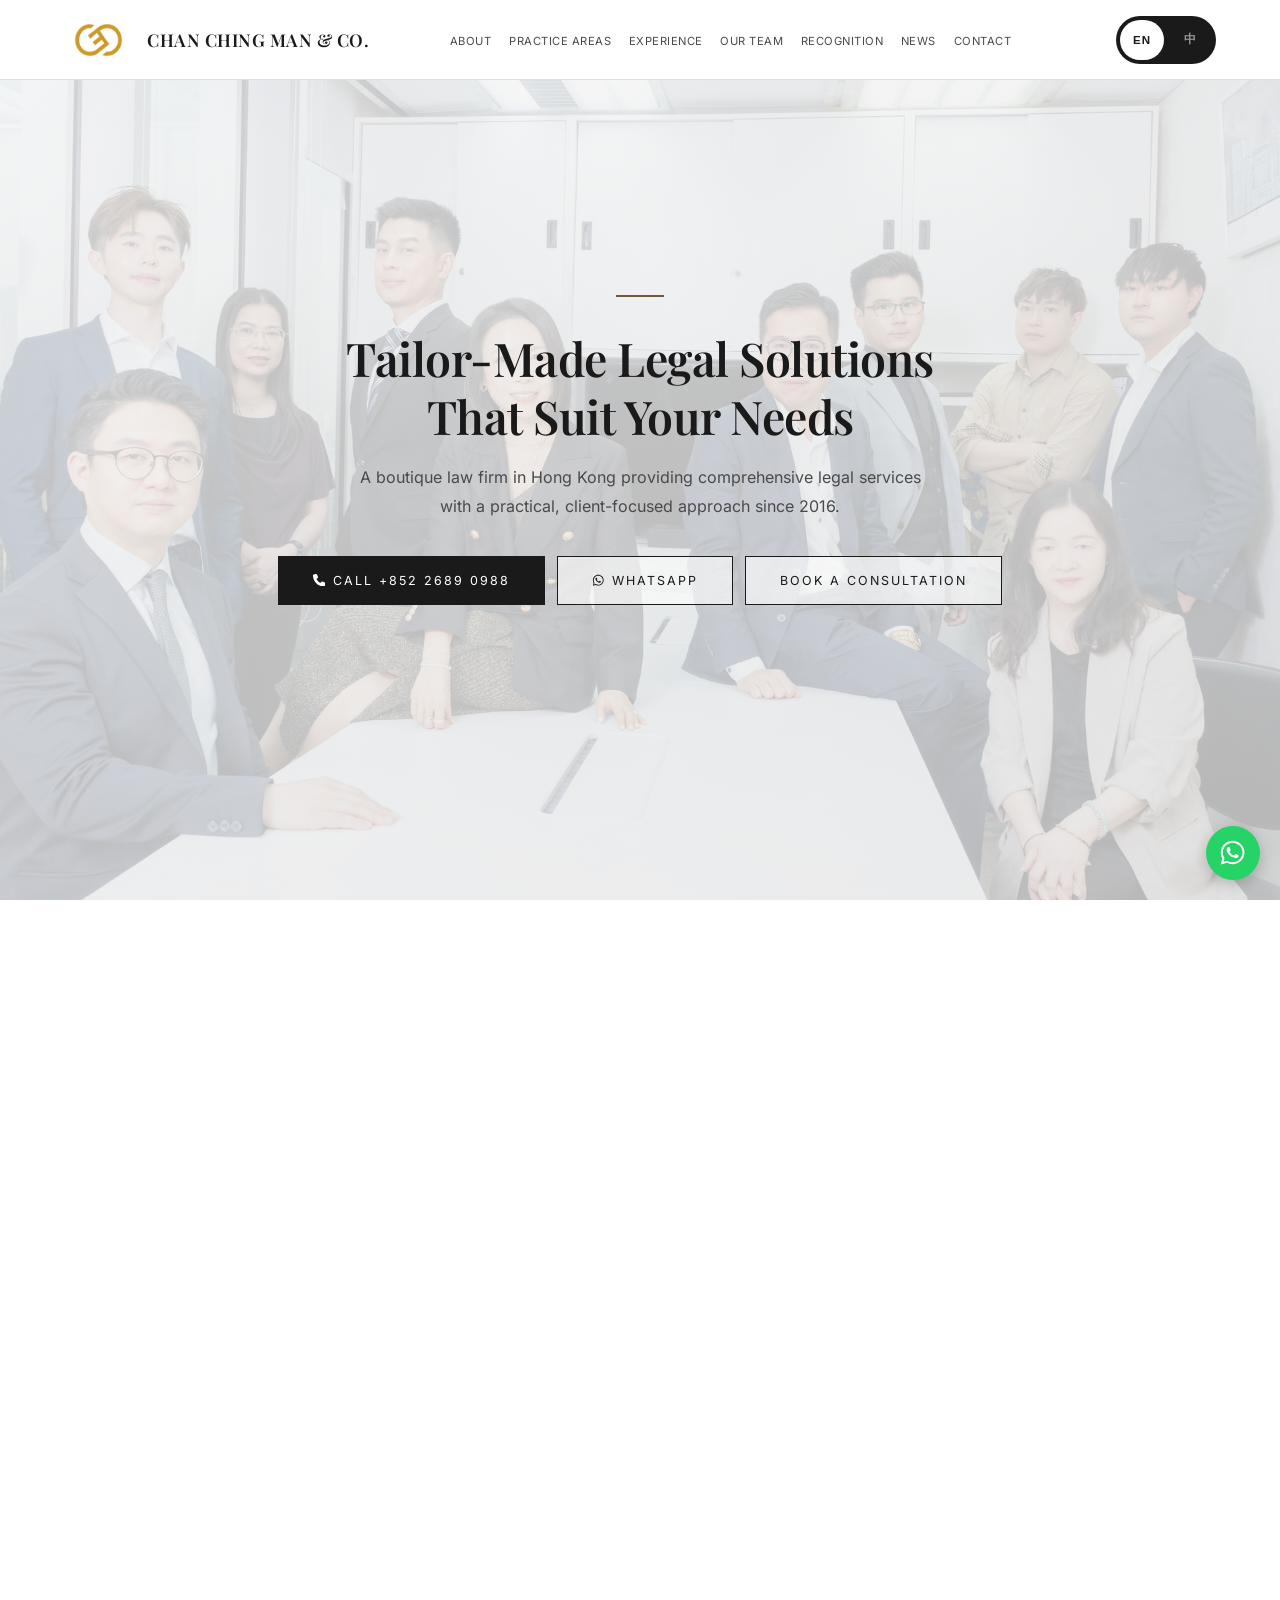
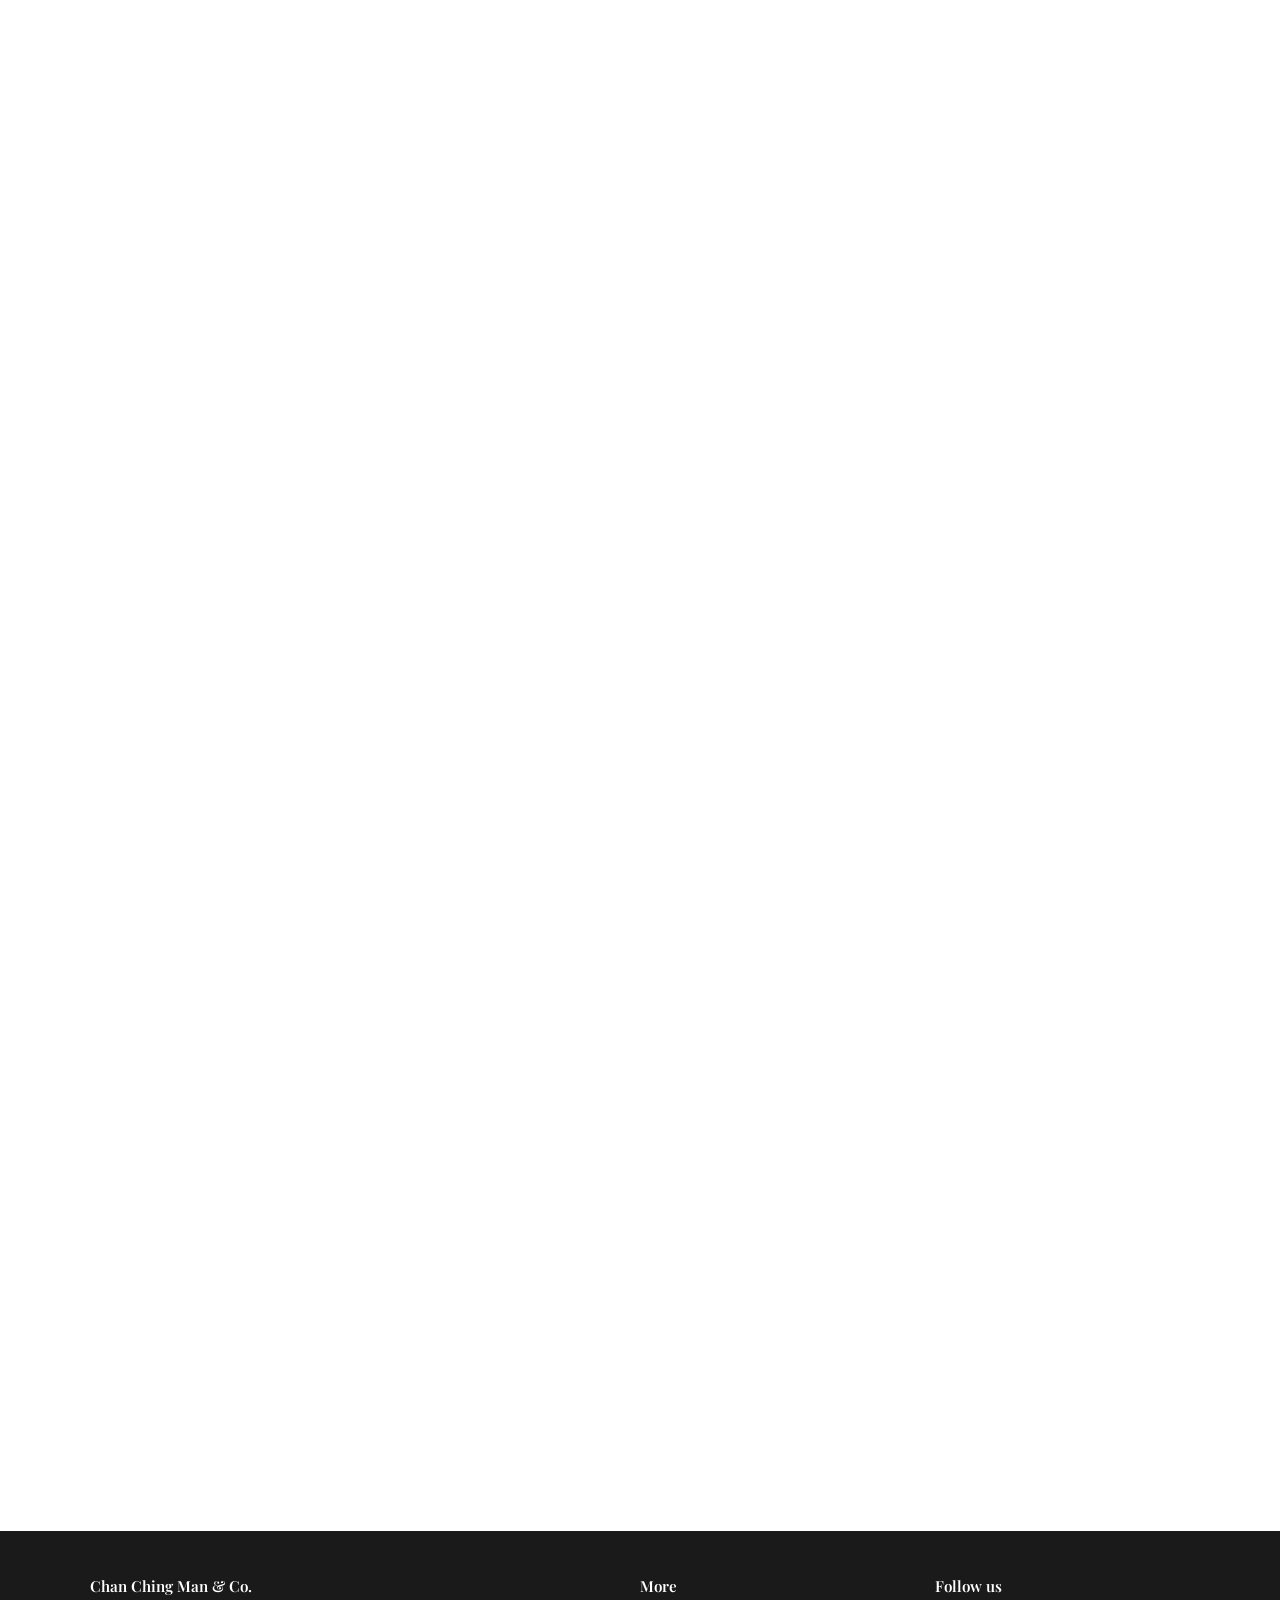
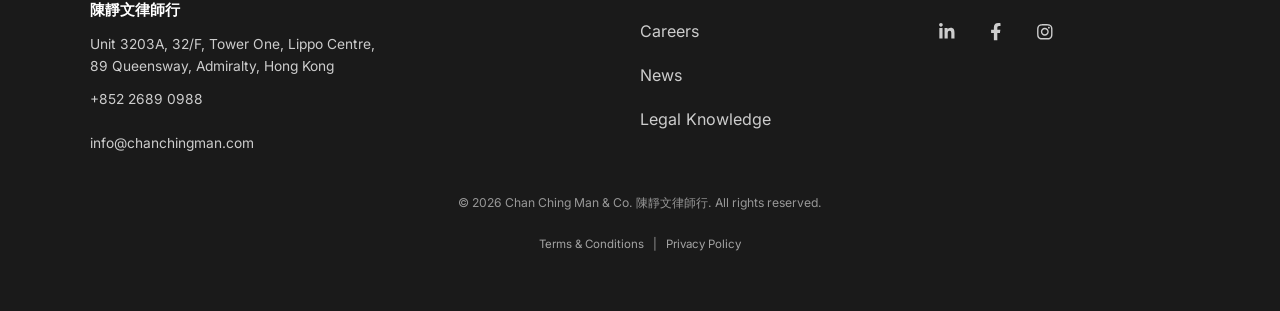
==== index.html @ 654bf0b8 "Rename team display names to first names only; rename Family & Matrimonial to Family & Children Team" ====
<!DOCTYPE html>
<html lang="en">
<head>
    <meta charset="UTF-8">
    <meta name="viewport" content="width=device-width, initial-scale=1.0">

    <!-- Security: Content-Security-Policy. NOTE: header-only protections
         (X-Frame-Options / CSP frame-ancestors, X-Content-Type-Options,
         Permissions-Policy) cannot be set via <meta> on GitHub Pages —
         put the site behind a reverse proxy / CDN to add those HTTP headers. -->
    <meta http-equiv="Content-Security-Policy" content="default-src 'self'; base-uri 'self'; object-src 'none'; script-src 'self'; style-src 'self'; font-src 'self'; img-src 'self' data:; frame-src https://www.google.com; connect-src 'self'; worker-src 'self'; manifest-src 'self'; form-action 'self'; upgrade-insecure-requests">
    <meta name="referrer" content="strict-origin-when-cross-origin">
    <title>Chan Ching Man &amp; Co. 陳靜文律師行 | Hong Kong Solicitors</title>
    <meta name="description" content="Chan Ching Man &amp; Co. is a Hong Kong law firm acting for companies, banks and private clients in arbitration, commercial litigation, fraud and asset recovery and cross-border enforcement, and advising on corporate, compliance and private client matters since 2016. 陳靜文律師行為香港律師行，提供仲裁、爭議解決、公司顧問及私人客戶服務。">
    <meta name="keywords" content="Hong Kong solicitors, law firm, arbitration, Arbitration Ordinance, HKIAC, fraud, asset recovery, cross-border enforcement, civil litigation, criminal litigation, intellectual property, conveyancing, wills, probate, 香港律師, 律師行, 仲裁, 商標代理">
    <meta name="author" content="Chan Ching Man & Co.">
    <meta name="robots" content="index, follow">
    <link rel="canonical" href="https://www.chanchingman.com/">

    <!-- PWA -->
    <link rel="manifest" href="manifest.json">
    <meta name="theme-color" content="#1a2332">
    <meta name="apple-mobile-web-app-capable" content="yes">
    <meta name="apple-mobile-web-app-status-bar-style" content="black-translucent">
    <meta name="apple-mobile-web-app-title" content="CCM Solicitors">
    <link rel="icon" href="favicon.ico" sizes="any">
    <link rel="icon" type="image/png" sizes="32x32" href="icons/favicon-32.png">
    <link rel="apple-touch-icon" href="icons/apple-touch-icon.png">

    <!-- Open Graph / social sharing -->
    <meta property="og:type" content="website">
    <meta property="og:site_name" content="Chan Ching Man & Co.">
    <meta property="og:title" content="Chan Ching Man & Co. 陳靜文律師行 | Hong Kong Solicitors">
    <meta property="og:description" content="Hong Kong dispute resolution, arbitration, corporate advisory and private client work since 2016.">
    <meta property="og:url" content="https://www.chanchingman.com/">
    <meta property="og:locale" content="en_HK">
    <meta property="og:locale:alternate" content="zh_HK">
    <meta property="og:image" content="https://www.chanchingman.com/images/site/og-image.jpg">
    <meta property="og:image:width" content="1200">
    <meta property="og:image:height" content="630">
    <meta name="twitter:card" content="summary_large_image">
    <meta name="twitter:title" content="Chan Ching Man & Co. 陳靜文律師行">
    <meta name="twitter:description" content="Hong Kong dispute resolution, arbitration, corporate advisory and private client work since 2016.">

    <!-- Performance: establish early connections to font/CDN origins -->
    <link rel="preload" as="image" href="images/site/hero-1200.jpg?v=3" imagesrcset="images/site/hero-800.jpg?v=3 800w, images/site/hero-1200.jpg?v=3 1200w, images/site/hero-1920.jpg?v=3 1920w" imagesizes="100vw" fetchpriority="high">

    <link rel="stylesheet" href="fonts.css">

    <!-- Structured data for search engines -->
    <script type="application/ld+json">
    {
      "@context": "https://schema.org",
      "@type": "LegalService",
      "name": "Chan Ching Man & Co.",
      "alternateName": "陳靜文律師行",
      "description": "A boutique Hong Kong law firm providing comprehensive, client-focused legal services since 2016.",
      "url": "https://www.chanchingman.com/",
      "telephone": "+852-2689-0988",
      "foundingDate": "2016",
      "address": {
        "@type": "PostalAddress",
        "streetAddress": "Unit 3203A, 32/F, Tower One, Lippo Centre, 89 Queensway",
        "addressLocality": "Admiralty",
        "addressRegion": "Hong Kong",
        "addressCountry": "HK"
      },
      "areaServed": "Hong Kong",
      "knowsLanguage": ["en", "zh-Hant"],
      "sameAs": [
        "https://www.linkedin.com/company/74681253/",
        "https://www.facebook.com/ccmsolicitor",
        "https://www.instagram.com/ccmsolicitors/"
      ]
    }
    </script>
    <link rel="stylesheet" href="styles.css">
</head>
<body>
<a href="#about" class="skip-link"><span class="en-inline">Skip to main content</span><span class="cn-inline">跳到主要內容</span></a>
<!-- Icons: Font Awesome Free 6.4.0 (CC BY 4.0, https://fontawesome.com/license/free), inlined as an SVG sprite -->
<svg xmlns="http://www.w3.org/2000/svg" class="svg-sprite" aria-hidden="true" focusable="false">
<symbol id="i-bars" viewBox="0 0 448 512"><path d="M0 96C0 78.3 14.3 64 32 64H416c17.7 0 32 14.3 32 32s-14.3 32-32 32H32C14.3 128 0 113.7 0 96zM0 256c0-17.7 14.3-32 32-32H416c17.7 0 32 14.3 32 32s-14.3 32-32 32H32c-17.7 0-32-14.3-32-32zM448 416c0 17.7-14.3 32-32 32H32c-17.7 0-32-14.3-32-32s14.3-32 32-32H416c17.7 0 32 14.3 32 32z"/></symbol>
<symbol id="i-globe" viewBox="0 0 512 512"><path d="M352 256c0 22.2-1.2 43.6-3.3 64H163.3c-2.2-20.4-3.3-41.8-3.3-64s1.2-43.6 3.3-64H348.7c2.2 20.4 3.3 41.8 3.3 64zm28.8-64H503.9c5.3 20.5 8.1 41.9 8.1 64s-2.8 43.5-8.1 64H380.8c2.1-20.6 3.2-42 3.2-64s-1.1-43.4-3.2-64zm112.6-32H376.7c-10-63.9-29.8-117.4-55.3-151.6c78.3 20.7 142 77.5 171.9 151.6zm-149.1 0H167.7c6.1-36.4 15.5-68.6 27-94.7c10.5-23.6 22.2-40.7 33.5-51.5C239.4 3.2 248.7 0 256 0s16.6 3.2 27.8 13.8c11.3 10.8 23 27.9 33.5 51.5c11.6 26 20.9 58.2 27 94.7zm-209 0H18.6C48.6 85.9 112.2 29.1 190.6 8.4C165.1 42.6 145.3 96.1 135.3 160zM8.1 192H131.2c-2.1 20.6-3.2 42-3.2 64s1.1 43.4 3.2 64H8.1C2.8 299.5 0 278.1 0 256s2.8-43.5 8.1-64zM194.7 446.6c-11.6-26-20.9-58.2-27-94.6H344.3c-6.1 36.4-15.5 68.6-27 94.6c-10.5 23.6-22.2 40.7-33.5 51.5C272.6 508.8 263.3 512 256 512s-16.6-3.2-27.8-13.8c-11.3-10.8-23-27.9-33.5-51.5zM135.3 352c10 63.9 29.8 117.4 55.3 151.6C112.2 482.9 48.6 426.1 18.6 352H135.3zm358.1 0c-30 74.1-93.6 130.9-171.9 151.6c25.5-34.2 45.2-87.7 55.3-151.6H493.4z"/></symbol>
<symbol id="i-map-marker-alt" viewBox="0 0 384 512"><path d="M215.7 499.2C267 435 384 279.4 384 192C384 86 298 0 192 0S0 86 0 192c0 87.4 117 243 168.3 307.2c12.3 15.3 35.1 15.3 47.4 0zM192 128a64 64 0 1 1 0 128 64 64 0 1 1 0-128z"/></symbol>
<symbol id="i-phone" viewBox="0 0 512 512"><path d="M164.9 24.6c-7.7-18.6-28-28.5-47.4-23.2l-88 24C12.1 30.2 0 46 0 64C0 311.4 200.6 512 448 512c18 0 33.8-12.1 38.6-29.5l24-88c5.3-19.4-4.6-39.7-23.2-47.4l-96-40c-16.3-6.8-35.2-2.1-46.3 11.6L304.7 368C234.3 334.7 177.3 277.7 144 207.3L193.3 167c13.7-11.2 18.4-30 11.6-46.3l-40-96z"/></symbol>
<symbol id="i-envelope" viewBox="0 0 512 512"><path d="M48 64C21.5 64 0 85.5 0 112c0 15.1 7.1 29.3 19.2 38.4L236.8 313.6c11.4 8.5 27 8.5 38.4 0L492.8 150.4c12.1-9.1 19.2-23.3 19.2-38.4c0-26.5-21.5-48-48-48H48zM0 176V384c0 35.3 28.7 64 64 64H448c35.3 0 64-28.7 64-64V176L294.4 339.2c-22.8 17.1-54 17.1-76.8 0L0 176z"/></symbol>
<symbol id="i-weixin" viewBox="0 0 576 512"><path d="M385.2 167.6c6.4 0 12.6.3 18.8 1.1C387.4 90.3 303.3 32 207.7 32 100.5 32 13 104.8 13 197.4c0 53.4 29.3 97.5 77.9 131.6l-19.3 58.6 68-34.1c24.4 4.8 43.8 9.7 68.2 9.7 6.2 0 12.1-.3 18.3-.8-4-12.9-6.2-26.6-6.2-40.8-.1-84.9 72.9-154 165.3-154zm-104.5-52.9c14.5 0 24.2 9.7 24.2 24.4 0 14.5-9.7 24.2-24.2 24.2-14.8 0-29.3-9.7-29.3-24.2.1-14.7 14.6-24.4 29.3-24.4zm-136.4 48.6c-14.5 0-29.3-9.7-29.3-24.2 0-14.8 14.8-24.4 29.3-24.4 14.8 0 24.4 9.7 24.4 24.4 0 14.6-9.6 24.2-24.4 24.2zM563 319.4c0-77.9-77.9-141.3-165.4-141.3-92.7 0-165.4 63.4-165.4 141.3S305 460.7 397.6 460.7c19.3 0 38.9-5.1 58.6-9.9l53.4 29.3-14.8-48.6C534 402.1 563 363.2 563 319.4zm-219.1-24.5c-9.7 0-19.3-9.7-19.3-19.6 0-9.7 9.7-19.3 19.3-19.3 14.8 0 24.4 9.7 24.4 19.3 0 10-9.7 19.6-24.4 19.6zm107.1 0c-9.7 0-19.3-9.7-19.3-19.6 0-9.7 9.7-19.3 19.3-19.3 14.5 0 24.4 9.7 24.4 19.3.1 10-9.9 19.6-24.4 19.6z"/></symbol>
<symbol id="i-chevron-down" viewBox="0 0 512 512"><path d="M233.4 406.6c12.5 12.5 32.8 12.5 45.3 0l192-192c12.5-12.5 12.5-32.8 0-45.3s-32.8-12.5-45.3 0L256 338.7 86.6 169.4c-12.5-12.5-32.8-12.5-45.3 0s-12.5 32.8 0 45.3l192 192z"/></symbol>
<symbol id="i-star" viewBox="0 0 576 512"><path d="M316.9 18C311.6 7 300.4 0 288.1 0s-23.4 7-28.8 18L195 150.3 51.4 171.5c-12 1.8-22 10.2-25.7 21.7s-.7 24.2 7.9 32.7L137.8 329 113.2 474.7c-2 12 3 24.2 12.9 31.3s23 8 33.8 2.3l128.3-68.5 128.3 68.5c10.8 5.7 23.9 4.9 33.8-2.3s14.9-19.3 12.9-31.3L438.5 329 542.7 225.9c8.6-8.5 11.7-21.2 7.9-32.7s-13.7-19.9-25.7-21.7L381.2 150.3 316.9 18z"/></symbol>
<symbol id="i-video" viewBox="0 0 576 512"><path d="M0 128C0 92.7 28.7 64 64 64H320c35.3 0 64 28.7 64 64V384c0 35.3-28.7 64-64 64H64c-35.3 0-64-28.7-64-64V128zM559.1 99.8c10.4 5.6 16.9 16.4 16.9 28.2V384c0 11.8-6.5 22.6-16.9 28.2s-23 5-32.9-1.6l-96-64L416 337.1V320 192 174.9l14.2-9.5 96-64c9.8-6.5 22.4-7.2 32.9-1.6z"/></symbol>
<symbol id="i-newspaper" viewBox="0 0 512 512"><path d="M96 96c0-35.3 28.7-64 64-64H448c35.3 0 64 28.7 64 64V416c0 35.3-28.7 64-64 64H80c-44.2 0-80-35.8-80-80V128c0-17.7 14.3-32 32-32s32 14.3 32 32V400c0 8.8 7.2 16 16 16s16-7.2 16-16V96zm64 24v80c0 13.3 10.7 24 24 24H296c13.3 0 24-10.7 24-24V120c0-13.3-10.7-24-24-24H184c-13.3 0-24 10.7-24 24zm208-8c0 8.8 7.2 16 16 16h48c8.8 0 16-7.2 16-16s-7.2-16-16-16H384c-8.8 0-16 7.2-16 16zm0 96c0 8.8 7.2 16 16 16h48c8.8 0 16-7.2 16-16s-7.2-16-16-16H384c-8.8 0-16 7.2-16 16zM160 304c0 8.8 7.2 16 16 16H432c8.8 0 16-7.2 16-16s-7.2-16-16-16H176c-8.8 0-16 7.2-16 16zm0 96c0 8.8 7.2 16 16 16H432c8.8 0 16-7.2 16-16s-7.2-16-16-16H176c-8.8 0-16 7.2-16 16z"/></symbol>
<symbol id="i-whatsapp" viewBox="0 0 448 512"><path d="M380.9 97.1C339 55.1 283.2 32 223.9 32c-122.4 0-222 99.6-222 222 0 39.1 10.2 77.3 29.6 111L0 480l117.7-30.9c32.4 17.7 68.9 27 106.1 27h.1c122.3 0 224.1-99.6 224.1-222 0-59.3-25.2-115-67.1-157zm-157 341.6c-33.2 0-65.7-8.9-94-25.7l-6.7-4-69.8 18.3L72 359.2l-4.4-7c-18.5-29.4-28.2-63.3-28.2-98.2 0-101.7 82.8-184.5 184.6-184.5 49.3 0 95.6 19.2 130.4 54.1 34.8 34.9 56.2 81.2 56.1 130.5 0 101.8-84.9 184.6-186.6 184.6zm101.2-138.2c-5.5-2.8-32.8-16.2-37.9-18-5.1-1.9-8.8-2.8-12.5 2.8-3.7 5.6-14.3 18-17.6 21.8-3.2 3.7-6.5 4.2-12 1.4-32.6-16.3-54-29.1-75.5-66-5.7-9.8 5.7-9.1 16.3-30.3 1.8-3.7.9-6.9-.5-9.7-1.4-2.8-12.5-30.1-17.1-41.2-4.5-10.8-9.1-9.3-12.5-9.5-3.2-.2-6.9-.2-10.6-.2-3.7 0-9.7 1.4-14.8 6.9-5.1 5.6-19.4 19-19.4 46.3 0 27.3 19.9 53.7 22.6 57.4 2.8 3.7 39.1 59.7 94.8 83.8 35.2 15.2 49 16.5 66.6 13.9 10.7-1.6 32.8-13.4 37.4-26.4 4.6-13 4.6-24.1 3.2-26.4-1.3-2.5-5-3.9-10.5-6.6z"/></symbol>
<symbol id="i-arrow-up" viewBox="0 0 384 512"><path d="M214.6 41.4c-12.5-12.5-32.8-12.5-45.3 0l-160 160c-12.5 12.5-12.5 32.8 0 45.3s32.8 12.5 45.3 0L160 141.2V448c0 17.7 14.3 32 32 32s32-14.3 32-32V141.2L329.4 246.6c12.5 12.5 32.8 12.5 45.3 0s12.5-32.8 0-45.3l-160-160z"/></symbol>
<symbol id="i-linkedin-in" viewBox="0 0 448 512"><path d="M100.28 448H7.4V148.9h92.88zM53.79 108.1C24.09 108.1 0 83.5 0 53.8a53.79 53.79 0 0 1 107.58 0c0 29.7-24.1 54.3-53.79 54.3zM447.9 448h-92.68V302.4c0-34.7-.7-79.2-48.29-79.2-48.29 0-55.69 37.7-55.69 76.7V448h-92.78V148.9h89.08v40.8h1.3c12.4-23.5 42.69-48.3 87.88-48.3 94 0 111.28 61.9 111.28 142.3V448z"/></symbol>
<symbol id="i-facebook-f" viewBox="0 0 320 512"><path d="M279.14 288l14.22-92.66h-88.91v-60.13c0-25.35 12.42-50.06 52.24-50.06h40.42V6.26S260.43 0 225.36 0c-73.22 0-121.08 44.38-121.08 124.72v70.62H22.89V288h81.39v224h100.17V288z"/></symbol>
<symbol id="i-instagram" viewBox="0 0 448 512"><path d="M224.1 141c-63.6 0-114.9 51.3-114.9 114.9s51.3 114.9 114.9 114.9S339 319.5 339 255.9 287.7 141 224.1 141zm0 189.6c-41.1 0-74.7-33.5-74.7-74.7s33.5-74.7 74.7-74.7 74.7 33.5 74.7 74.7-33.6 74.7-74.7 74.7zm146.4-194.3c0 14.9-12 26.8-26.8 26.8-14.9 0-26.8-12-26.8-26.8s12-26.8 26.8-26.8 26.8 12 26.8 26.8zm76.1 27.2c-1.7-35.9-9.9-67.7-36.2-93.9-26.2-26.2-58-34.4-93.9-36.2-37-2.1-147.9-2.1-184.9 0-35.8 1.7-67.6 9.9-93.9 36.1s-34.4 58-36.2 93.9c-2.1 37-2.1 147.9 0 184.9 1.7 35.9 9.9 67.7 36.2 93.9s58 34.4 93.9 36.2c37 2.1 147.9 2.1 184.9 0 35.9-1.7 67.7-9.9 93.9-36.2 26.2-26.2 34.4-58 36.2-93.9 2.1-37 2.1-147.8 0-184.8zM398.8 388c-7.8 19.6-22.9 34.7-42.6 42.6-29.5 11.7-99.5 9-132.1 9s-102.7 2.6-132.1-9c-19.6-7.8-34.7-22.9-42.6-42.6-11.7-29.5-9-99.5-9-132.1s-2.6-102.7 9-132.1c7.8-19.6 22.9-34.7 42.6-42.6 29.5-11.7 99.5-9 132.1-9s102.7-2.6 132.1 9c19.6 7.8 34.7 22.9 42.6 42.6 11.7 29.5 9 99.5 9 132.1s2.7 102.7-9 132.1z"/></symbol>
</svg>


<nav>
    <a class="nav-brand" href="#home" aria-label="Chan Ching Man &amp; Co. — Home">
        <img src="images/site/logo.png" alt="CCM Logo" class="nav-logo" decoding="async" width="69" height="46">
        <div class="nav-text">
            <h1>CHAN CHING MAN & CO.</h1>
            <span class="en">Solicitors · Agent for Trade Marks & Patents</span>
            <span class="cn">律師行 · 商標及專利代理</span>
        </div>
    </a>
    <ul class="nav-links" id="navLinks">
        <li><a href="#about"><span class="en-inline">About</span><span class="cn-inline">關於我們</span></a></li>
        <li><a href="#practice"><span class="en-inline">Practice Areas</span><span class="cn-inline">業務範疇</span></a></li>
        <li><a href="#experience"><span class="en-inline">Experience</span><span class="cn-inline">精選案例</span></a></li>
        <li><a href="#team"><span class="en-inline">Our Team</span><span class="cn-inline">我們的團隊</span></a></li>
        <li><a href="#awards"><span class="en-inline">Recognition</span><span class="cn-inline">獎項</span></a></li>
        <li><a href="#news"><span class="en-inline">News</span><span class="cn-inline">最新消息</span></a></li>
        <li><a href="#contact"><span class="en-inline">Contact</span><span class="cn-inline">聯絡我們</span></a></li>
    </ul>
    <div class="nav-actions">
        <div class="lang-toggle" role="group" aria-label="Language / 語言">
            <button type="button" class="lang-btn active" data-lang="en" aria-pressed="true" lang="en">EN</button>
            <button type="button" class="lang-btn" data-lang="zh" aria-pressed="false" lang="zh-Hant">中</button>
        </div>
        <button type="button" class="nav-toggle" id="navToggle" aria-label="Menu" aria-expanded="false" aria-controls="navLinks">
        <svg class="ico ico-bars" aria-hidden="true" focusable="false"><use href="#i-bars"/></svg>
    </button>
    </div>
</nav>

<!-- Hero -->
<section class="hero" id="home">
    <img class="hero-bg" src="images/site/hero-1200.jpg?v=3" srcset="images/site/hero-800.jpg?v=3 800w, images/site/hero-1200.jpg?v=3 1200w, images/site/hero-1920.jpg?v=3 1920w" sizes="100vw" width="1920" height="1280" alt="" fetchpriority="high" decoding="async">
    <div class="hero-overlay"></div>
    <div class="hero-content">
        <div class="gold-line"></div>
        <h2 class="en">Tailor-Made Legal Solutions<br>That Suit Your Needs</h2>
        <h2 class="cn">度身訂造的法律方案<br>切合您的需要</h2>
        <p class="en">A boutique law firm in Hong Kong providing comprehensive legal services with a practical, client-focused approach since 2016.</p>
        <p class="cn">我們是一家位於香港的精品律師行，自2016年起提供全面的法律服務，以務實、以客為本的方針為客戶解決問題。</p>
        <div class="hero-cta">
            <a class="btn btn-primary" href="tel:+85226890988"><svg class="ico ico-phone" aria-hidden="true" focusable="false"><use href="#i-phone"/></svg><span class="en-inline">Call +852 2689 0988</span><span class="cn-inline">致電 +852 2689 0988</span></a>
            <a class="btn" href="https://wa.me/85226890988" target="_blank" rel="noopener"><svg class="ico ico-whatsapp" aria-hidden="true" focusable="false"><use href="#i-whatsapp"/></svg><span class="en-inline">WhatsApp</span><span class="cn-inline">WhatsApp 查詢</span></a>
            <a class="btn" href="#enquiry"><span class="en-inline">Book a Consultation</span><span class="cn-inline">預約諮詢</span></a>
        </div>
    </div>
</section>

<!-- About -->
<section class="about" id="about">
    <div class="section-title">
        <h2 class="en">About Us</h2>
        <h2 class="cn">關於我們</h2>
        <div class="gold-line"></div>
    </div>
    <div class="about-content">
        <p class="en">Chan Ching Man & Co. is a Hong Kong boutique law firm established and founded in 2016 by Maggie. We act for individual, families, businesses, companies, financial institutions and private clients in various kinds of disputes including litigation, mediation and arbitration, and advise on corporate, compliance and private client matters.</p>
        <p class="cn">陳靜文律師行是一間香港的專業律師行，由陳靜文女士於 2016 年創辦及成立。我們代表個人、家庭、企業、公司、金融機構及私人客戶處理各類爭議，包括訴訟、調解及仲裁，並就企業、合規及私人客戶事務提供法律意見。</p>
        <p class="en mt-12">We serve a diverse range of clients in Hong Kong, Mainland China and worldwide. We also provide local assistance to foreign law firms that require Hong Kong legal representation, advice on Hong Kong law, or court application(s) in Hong Kong in support of court and/or arbitral proceedings in overseas jurisdictions or enforcement of foreign judgments or arbitral awards.</p>
        <p class="cn mt-12">我們為香港、中國內地及全球各地的多元化客戶提供服務。我們亦為外國律師事務所提供本地協助，包括提供香港的法律代表服務、就香港法律提供意見，或在香港提出法庭申請，以支援海外司法管轄區的法庭及／或仲裁程序，或執行外國的法院判決或仲裁裁決。</p>
        <p class="en mt-12">Our practice area covers civil and commercial disputes, debt recovery, judgment/award enforcement, criminal defence, judicial review, various kinds of disputes including family, employment, personal injury, intellectual property, company and land, and other non-contentious matters like compliance, data protection, commercial transactions, company secretarial matters, conveyancing, wills and probate.</p>
        <p class="cn mt-12">我們的執業領域涵蓋民事及商業爭議、債務追討、判決／裁決執行、刑事辯護、司法覆核；以及家事、僱傭、人身傷害、知識產權、公司及土地等各類爭議；並包括合規、數據保護、商業交易、公司秘書服務、物業轉讓、遺囑及遺產承辦等非爭議性事務。</p>
        <p class="en mt-12">Chan Ching Man & Co. aims to provide a one-stop center to clients with solutions to resolve their concerns and manage their risks by the most time and costs efficient means.</p>
        <p class="cn mt-12">陳靜文律師行致力為客戶提供一站式中心，以最具時間及成本效益的方式提供解決方案，協助客戶解決疑慮並管理風險。</p>
    </div>
    <div class="about-stats">
        <div class="about-stat">
            <div class="label"><span class="en-inline">Founded</span><span class="cn-inline">創立年份</span></div>
            <div class="value">2016</div>
        </div>
    </div>
</section>

<!-- Practice Areas -->
<section id="practice">
    <div class="section-title">
        <h2 class="en">Our Practice Areas</h2>
        <h2 class="cn">業務範疇</h2>
        <div class="gold-line"></div>
    </div>
    <p class="practice-intro en">Since Chan Ching Man &amp; Co. was established in 2016, we have strived to provide a wide range of services to individual, families, businesses, companies, financial institutions and private clients in Hong Kong, Mainland China and worldwide. On every engagement we undertake, our most important objective is to relate with clients, understand their core necessities and goals and provide solutions by practical approach.</p>
    <p class="practice-intro cn">自陳靜文律師行於 2016 年成立以來，我們一直致力為香港、中國內地及全球各地的個人、家庭、企業、公司、金融機構及私人客戶提供廣泛的服務。在我們承辦的每一項委託中，我們的首要宗旨是與客戶建立緊密聯繫，深入了解他們的核心需求與目標，並以務實的方式提供解決方案。</p>
    <div class="practice-pillars" role="group" aria-label="Filter practice areas / 篩選業務範疇">
        <button type="button" class="pillar active" data-filter="all" aria-pressed="true"><span class="en-inline">All</span><span class="cn-inline">全部</span></button>
        <button type="button" class="pillar" data-filter="dispute" aria-pressed="false"><span class="pillar-no">01</span><span class="en-inline">Dispute Resolution</span><span class="cn-inline">爭議解決</span></button>
        <button type="button" class="pillar" data-filter="corporate" aria-pressed="false"><span class="pillar-no">02</span><span class="en-inline">Corporate &amp; Commercial</span><span class="cn-inline">企業與商業</span></button>
        <button type="button" class="pillar" data-filter="private" aria-pressed="false"><span class="pillar-no">03</span><span class="en-inline">Private Client</span><span class="cn-inline">私人客戶</span></button>
    </div>
    <div class="practice-grid">
        <!-- Dispute Resolution -->
        <div class="practice-card" data-cat="dispute">
            <img class="card-img" loading="lazy" decoding="async" src="images/practice/arbitration.jpg" width="600" height="240" alt="Arbitration">
            <h3><button type="button" class="practice-toggle" aria-expanded="false" aria-controls="pd-1">Arbitration<br><span class="cn-inline">仲裁</span></button></h3>
            <div class="practice-detail" id="pd-1">
                <p class="en">We act as Hong Kong counsel on arbitration and advise on Hong Kong arbitration procedural rules and the Arbitration Ordinance (Cap. 609), supporting foreign counsel and parties in running Hong Kong-seated cases, and handle Hong Kong court applications and proceedings arising before, during, and after an arbitration.</p>
                <p class="cn">我們在仲裁事務中擔任香港法律顧問，並就香港仲裁程序規則及《仲裁條例》（第609章）提供法律意見；為處理以香港為仲裁地的案件的外國律師及當事人提供支援；以及處理在仲裁前、仲裁期間及仲裁後所產生的香港法庭申請及程序。</p>
                <p class="en mt-1"><strong>Advice and hearing support</strong></p>
                <p class="cn mt-1"><strong>法律意見及聆訊支援</strong></p>
                <ul>
                    <li><span class="en-inline">Hong Kong legal opinions on the arbitration agreement, the seat, governing law and enforceability, for tribunals, parties and foreign courts</span><span class="cn-inline">為仲裁庭、當事人及外國法院就仲裁協議、仲裁地、管轄法律及可強制執行性，提供香港法律意見。</span></li>
                    <li><span class="en-inline">The Arbitration Ordinance (Cap. 609): procedure and confidentiality, opt-ins scheme in Schedule 2 of The Arbitration Ordinance (Cap. 609)— consolidation, preliminary questions of law, serious irregularity and appeal on a point of law</span><span class="cn-inline">《仲裁條例》（第609章）：程序與保密性、《仲裁條例》（第609章）附表2的「選擇採用」機制——合併仲裁、初步法律問題、嚴重不當之處及基於法律論點的上訴。</span></li>
                    <li><span class="en-inline">Arbitration clauses/agreements: drafting and review of the seat, rules, tribunal, language and multi-contract regimes</span><span class="cn-inline">仲裁條款／協議：草擬及審閱有關仲裁地、規則、仲裁庭、語言及多重合約機制的條文。</span></li>
                    <li><span class="en-inline">Hearings in Hong Kong: correspondence with the HKIAC and/or other arbitration centres, transcription, interpretation, and hybrid or remote setups</span><span class="cn-inline">香港聆訊安排：向香港國際仲裁中心及／或其他仲裁中心預約場地、安排法庭謄錄、傳譯服務，以及混合或遙距聆訊設置。</span></li>
                    <li><span class="en-inline">Local support: witness travel and visas, bundles and filing, service of documents, company and asset searches</span><span class="cn-inline">本地支援：證人交通及簽證安排、文件冊準備及存檔、送達文件、公司及資產查冊。</span></li>
                </ul>
                <p class="en mt-1"><strong>Hong Kong Court applications and proceedings</strong></p>
                <p class="cn mt-1"><strong>香港法庭申請及程序</strong></p>
                <ul>
                    <li><span class="en-inline">Applying for interim measures including freezing injunctions, anti-suit relief, and security for costs</span><span class="cn-inline">申請臨時措施，包括凍結強制令、禁訴濟助及訟費保證。</span></li>
                    <li><span class="en-inline">Applying for leave to enforce arbitral awards in the Hong Kong courts and providing assistance in Hong Kong court proceedings</span><span class="cn-inline">向香港法庭申請許可執行仲裁裁決，並在香港法庭程序中提供協助。</span></li>
                    <li><span class="en-inline">Setting aside awards: making applications under section 81 of for non-disclosure, lack of jurisdiction and due process, and resisting such applications</span><span class="cn-inline">撤銷裁決：根據（《仲裁條例》）第81條，以未作披露、缺乏管轄權及欠缺正當程序為由提出申請，以及就該等申請進行抗辯。</span></li>
                </ul>
            </div>
        </div>
        <div class="practice-card" data-cat="dispute">
            <img class="card-img" loading="lazy" decoding="async" src="images/practice/civil-litigation.jpg" width="600" height="240" alt="Civil Litigation">
            <h3><button type="button" class="practice-toggle" aria-expanded="false" aria-controls="pd-8">Civil Litigation<br><span class="cn-inline">民事訴訟</span></button></h3>
            <div class="practice-detail" id="pd-8">
                <p class="en">We provide civil litigation services across a wide variety of cases. With our knowledge of court procedures and various areas of law, we provide effective solutions to solve your problems by instituting or defending cases in respect of but not limited to the following areas:</p>
                <p class="cn">我們就各類案件提供民事訴訟服務。憑藉我們對法庭程序及不同法律領域的認知，我們透過提出訴訟或進行抗辯，為您提供有效的解決方案。我們的服務涵蓋（但不限於）以下領域：</p>
                <ul>
                    <li><span class="en-inline">Commercial disputes (including breach of contract, letters of credit, sale of goods, etc.)</span><span class="cn-inline">商業爭議（包括違反合約、信用證及貨物售賣等）</span></li>
                    <li><span class="en-inline">Property disputes (including building management disputes, landlord and tenant disputes, etc.)</span><span class="cn-inline">物業爭議（包括大廈管理爭議、業主與租客爭議等）</span></li>
                    <li><span class="en-inline">Employment disputes</span><span class="cn-inline">僱傭爭議</span></li>
                    <li><span class="en-inline">Defamation</span><span class="cn-inline">誹謗</span></li>
                    <li><span class="en-inline">Shareholder and partnership disputes</span><span class="cn-inline">股東及合夥人爭議</span></li>
                    <li><span class="en-inline">Personal injuries</span><span class="cn-inline">人身傷害</span></li>
                    <li><span class="en-inline">Winding-up, insolvencies and restructuring</span><span class="cn-inline">清盤、破產及重組</span></li>
                </ul>
            </div>
        </div>
        <div class="practice-card" data-cat="dispute">
            <img class="card-img" loading="lazy" decoding="async" src="images/practice/criminal-litigation.jpg" width="600" height="240" alt="Criminal Defence">
            <h3><button type="button" class="practice-toggle" aria-expanded="false" aria-controls="pd-9">Criminal Defence<br><span class="cn-inline">刑事辯護</span></button></h3>
            <div class="practice-detail" id="pd-9">
                <p class="en">We represent clients at all levels of court in criminal matters. We start advising our clients on criminal laws and procedures as soon as there are risks of any criminal investigation or charges. After a charge has been laid, we assist our clients in formulating the most effective defence strategy. Our services include:</p>
                <p class="cn">我們代表客戶出席各級法院的刑事案件，一旦出現任何刑事調查或被起訴的風險，我們會盡早向客戶提供有關刑事法律及程序的建議。在正式被起訴後，我們會協助客戶制定最有效的辯護策略。我們的服務包括：</p>
                <ul>
                    <li><span class="en-inline">Attending interviews with client during questioning by government agencies including the Hong Kong Police, Independent Commission Against Corruption, etc.</span><span class="cn-inline">在香港警察、廉政公署等政府機構盤問期間，陪同客戶出席錄取口供</span></li>
                    <li><span class="en-inline">Conducting negotiations with the Department of Justice to procure plea bargains for clients</span><span class="cn-inline">與律政司進行商討，為客戶爭取認罪協商</span></li>
                    <li><span class="en-inline">Making bail applications</span><span class="cn-inline">提出保釋申請</span></li>
                    <li><span class="en-inline">Conducting investigation and gathering evidence before trial</span><span class="cn-inline">在審訊前進行調查及蒐集證據</span></li>
                    <li><span class="en-inline">Appearing for clients in courts for plea, defence, mitigation and/or appeal</span><span class="cn-inline">代表客戶出庭答辯、抗辯、求情及／或上訴</span></li>
                    <li><span class="en-inline">Defending against summonses issued by Hong Kong government agencies</span><span class="cn-inline">就香港政府機構發出的傳票進行抗辯</span></li>
                    <li><span class="en-inline">Representing clients in regulatory investigations</span><span class="cn-inline">代表客戶應對監管機構的調查</span></li>
                </ul>
            </div>
        </div>
        <div class="practice-card" data-cat="dispute">
            <img class="card-img" loading="lazy" decoding="async" src="images/practice/cross-border-enforcement.jpg" width="600" height="240" alt="Cross-Border Enforcement">
            <h3><button type="button" class="practice-toggle" aria-expanded="false" aria-controls="pd-3">Cross-Border Enforcement<br><span class="cn-inline">跨境執行</span></button></h3>
            <div class="practice-detail" id="pd-3">
                <p class="en">We represent clients to enforce Mainland judgments and foreign arbitral awards and judgments in Hong Kong, and support overseas clients and counsel who require Hong Kong relief in aid of proceedings elsewhere. Our work covers:</p>
                <p class="cn">我們代表客戶在香港執行內地判決以及外國的仲裁裁決與法院判決，並為需要香港法庭濟助以支援海外訴訟的外地客戶及律師提供協助。我們的工作範圍包括：</p>
                <ul>
                    <li><span class="en-inline">Registering and enforcing Mainland judgments through statutory and common law regimes</span><span class="cn-inline">透過法定及普通法機制，登記及執行內地判決</span></li>
                    <li><span class="en-inline">Enforcing foreign and Hong Kong arbitral awards</span><span class="cn-inline">執行外國及香港的仲裁裁決</span></li>
                    <li><span class="en-inline">Applying for freezing injunctions and interim relief in support of foreign proceedings</span><span class="cn-inline">申請凍結強制令及臨時濟助，以支援外國訴訟程序</span></li>
                </ul>
            </div>
        </div>
        <div class="practice-card" data-cat="dispute">
            <img class="card-img" loading="lazy" decoding="async" src="images/practice/fraud-and-asset-recovery.jpg" width="600" height="240" alt="Fraud and asset recovery">
            <h3><button type="button" class="practice-toggle" aria-expanded="false" aria-controls="pd-2">Fraud &amp; Asset Recovery<br><span class="cn-inline">詐騙及資產追回</span></button></h3>
            <div class="practice-detail" id="pd-2">
                <p class="en">We act urgently for victims of commercial and investment fraud, and for banks and trustees whose funds have been misdirected. Our work covers:</p>
                <p class="cn">我們為商業及投資詐騙的受害者，以及資金被誤導轉移的銀行及受託人提供緊急法律行動。我們的工作範圍包括：</p>
                <ul>
                    <li><span class="en-inline">Making urgent applications for freezing injunctions to prevent dissipation of defrauded/misdirected funds</span><span class="cn-inline">緊急申請凍結強制令，以防止被騙或被誤導轉移的資金遭耗散</span></li>
                    <li><span class="en-inline">Applying for disclosure orders and gagging orders and asset tracing through multiple accounts and corporate layers</span><span class="cn-inline">申請披露令、禁言令，並透過多重戶口及公司架構追蹤資產</span></li>
                    <li><span class="en-inline">Applying for Summary judgment, garnishee and charging orders</span><span class="cn-inline">申請簡易判決、第三者債務人命令及押記令</span></li>
                    <li><span class="en-inline">Seeking tracing relief and proprietary claims against recipients of defrauded/misdirected funds</span><span class="cn-inline">向接收被騙或被誤導轉移資金的對象尋求追蹤濟助及財產索償</span></li>
                    <li><span class="en-inline">Commencing winding-up and insolvency proceedings against debtors</span><span class="cn-inline">對債務人展開清盤及破產程序</span></li>
                </ul>
            </div>
        </div>
        <div class="practice-card" data-cat="dispute">
            <img class="card-img" loading="lazy" decoding="async" src="images/practice/family.jpg" width="600" height="240" alt="Mediation">
            <h3><button type="button" class="practice-toggle" aria-expanded="false" aria-controls="pd-14">Mediation<br><span class="cn-inline">調解</span></button></h3>
            <div class="practice-detail" id="pd-14">
                <p class="en">We believe litigation should always be a last resort. Our firm takes a "Mediate First" approach, prioritizing amicable, constructive, and cost-effective solutions that protect our clients.</p>
                <p class="cn">我們深信訴訟應永遠是最後的手段。本行採取「先調解」的方針，優先尋求和睦、具建設性且具成本效益的解決方案，以保障客戶的利益。</p>
                <p class="en mt-1">Navigating emotionally charged disputes requires specialized guidance. Our principal, Maggie, is an Accredited Family Mediator (HKMAAL) with experience in turning adversarial conflict in disputes relating to divorce, parenting plans, and asset division, into mutually beneficial agreements.</p>
                <p class="cn mt-1">處理情緒激動的糾紛需要專業的指導。本行首席律師陳靜文女士是香港調解資歷評審協會有限公司的認可家事調解員，擁有豐富經驗，能將涉及離婚、育兒計劃及資產分配的對立衝突，轉化為互惠互利的協議。</p>
            </div>
        </div>
        <!-- Corporate & Commercial -->
        <div class="practice-card" data-cat="corporate">
            <img class="card-img" loading="lazy" decoding="async" src="images/practice/corporate.jpg" width="600" height="240" alt="Corporate Services">
            <h3><button type="button" class="practice-toggle" aria-expanded="false" aria-controls="pd-4">Corporate Services<br><span class="cn-inline">企業服務</span></button></h3>
            <div class="practice-detail" id="pd-4">
                <p class="en">We provide services to our clients at different stages of their corporate lifetime to assist them when they come into operation, manage their existing business relationships, raise funds for growth, and tap into new business opportunities. Our services include:</p>
                <p class="cn">我們在企業生命週期的不同階段為客戶提供服務，協助他們開業、管理現有業務關係、籌集資金以促進增長，以及發掘新商機。我們的服務包括：</p>
                <ul>
                    <li><span class="en-inline">Incorporating a Hong Kong company and putting its governance in place: registered office and secretarial arrangements, director and shareholder documents, shareholders' agreements, share transfers, group reorganisations, and advice on directors' duties</span><span class="cn-inline">在香港成立公司並建立管治架構：包括註冊辦事處及秘書安排、董事及股東文件、股東協議、股份轉讓、集團重組，以及就董事責任提供法律意見</span></li>
                    <li><span class="en-inline">For businesses relocating to Hong Kong: choosing the entity and holding structure, moving contracts across, employment and secondment papers, employment visas, opening bank accounts, leases, and any licences required by specific sectors</span><span class="cn-inline">協助企業遷冊至香港：包括選擇實體及控股架構、轉移合約、處理僱傭及借調文件、辦理工作簽證、開立銀行戶口、處理租賃事宜，以及申請特定行業所需的牌照</span></li>
                    <li><span class="en-inline">Drafting, preparing, and filing Specified Forms with the Companies Registry under the Companies Ordinance (Cap. 622) and the Companies (Winding Up and Miscellaneous Provisions) Ordinance (Cap. 32)</span><span class="cn-inline">根據《公司條例》（第622章）及《公司（清盤及雜項條文）條例》（第32章），草擬、準備並向公司註冊處提交指明表格</span></li>
                    <li><span class="en-inline">Drafting and preparing share purchase agreements</span><span class="cn-inline">草擬及準備股份買賣協議</span></li>
                </ul>
            </div>
        </div>
        <div class="practice-card" data-cat="corporate">
            <img class="card-img" loading="lazy" decoding="async" src="images/practice/compliance-and-sanctions.jpg" width="600" height="240" alt="Compliance">
            <h3><button type="button" class="practice-toggle" aria-expanded="false" aria-controls="pd-7">Compliance<br><span class="cn-inline">合規</span></button></h3>
            <div class="practice-detail" id="pd-7">
                <p class="en">We advise private and listed companies on Hong Kong sanctions regulations and the restrictions applicable locally, compliance with anti-money laundering and related legislation, screening counterparties and payments, reviewing AML and KYC policies, data protection regulations under the Personal Data (Privacy) Ordinance (Cap. 486), and employment-related regulations under the Employment Ordinance (Cap. 57).</p>
                <p class="cn">我們為私人及上市公司提供合規建議，涵蓋香港制裁法規及本地適用限制、遵守反洗錢（AML）及相關法例、篩查交易對手及付款、審閱反洗錢及認識你的客戶政策、根據《個人資料（私隱）條例》（第486章）的數據保護規定，以及根據《僱傭條例》（第57章）與僱傭相關的法規。</p>
            </div>
        </div>
        <!-- Private Client -->
        <div class="practice-card" data-cat="private">
            <img class="card-img" loading="lazy" decoding="async" src="images/practice/ip.jpg" width="600" height="240" alt="Intellectual Property">
            <h3><button type="button" class="practice-toggle" aria-expanded="false" aria-controls="pd-11">Intellectual Property<br><span class="cn-inline">知識產權</span></button></h3>
            <div class="practice-detail" id="pd-11">
                <p class="en">We offer comprehensive services for the protection and enforcement of their intellectual property rights in Hong Kong and other jurisdictions. Our services include:</p>
                <p class="cn">我們為客戶在香港及其他司法管轄區保護和執行其知識產權提供全面的服務。我們的服務包括：</p>
                <ul>
                    <li><span class="en-inline">Conducting availability search and registrability analysis of trade marks</span><span class="cn-inline">進行商標可用性查冊及可註冊性分析</span></li>
                    <li><span class="en-inline">Applying for local and foreign registration of trade marks and registered designs</span><span class="cn-inline">申請本地及海外的商標及註冊外觀設計</span></li>
                    <li><span class="en-inline">Commencing and defending trade mark opposition and revocation actions</span><span class="cn-inline">提出及抗辯商標反對及撤銷訴訟</span></li>
                    <li><span class="en-inline">Commencing and defending litigation relating to infringement of intellectual property rights</span><span class="cn-inline">提出及抗辯與侵犯知識產權相關的訴訟</span></li>
                </ul>
            </div>
        </div>
        <div class="practice-card" data-cat="private">
            <img class="card-img" loading="lazy" decoding="async" src="images/practice/conveyancing.jpg" width="600" height="240" alt="Conveyancing">
            <h3><button type="button" class="practice-toggle" aria-expanded="false" aria-controls="pd-12">Conveyancing<br><span class="cn-inline">物業轉讓</span></button></h3>
            <div class="practice-detail" id="pd-12">
                <p class="en">We represent a range of individual and corporate clients in providing the following legal services in relation to residential, industrial and commercial real estate:</p>
                <p class="cn">我們代表各類個人及企業客戶，就住宅、工業及商業房地產提供以下法律服務：</p>
                <ul>
                    <li><span class="en-inline">Acquisition and disposal of land</span><span class="cn-inline">土地收購及處置</span></li>
                    <li><span class="en-inline">Documentation and negotiation of tenancy, lease, and licence</span><span class="cn-inline">租賃、租約及特許權文件的準備與談判</span></li>
                    <li><span class="en-inline">Mortgage, loan documentation and security over real estate</span><span class="cn-inline">按揭、貸款文件及房地產抵押</span></li>
                </ul>
            </div>
        </div>
        <div class="practice-card" data-cat="private">
            <img class="card-img" loading="lazy" decoding="async" src="images/practice/family.jpg" width="600" height="240" alt="Family and Children">
            <h3><button type="button" class="practice-toggle" aria-expanded="false" aria-controls="pd-10">Family &amp; Children<br><span class="cn-inline">家事及兒童</span></button></h3>
            <div class="practice-detail" id="pd-10">
                <p class="en">We value children's rights and the right to family life. We have experience in sharing the stress of family disputes with our clients and provide solutions to such disputes. We represent clients in divorce and consequent financial arrangements, adoptions domestic violence, child abuse, etc. Our services include:</p>
                <p class="cn">我們重視兒童權利及家庭生活權利。我們在分擔客戶面對家庭糾紛時的壓力方面經驗豐富，並能為該等糾紛提供解決方案。我們代表客戶處理離婚及其後的財務安排、領養、家庭暴力、虐待兒童等事宜。我們的服務包括：</p>
                <ul>
                    <li><span class="en-inline">Drafting and preparing separation agreements</span><span class="cn-inline">草擬及準備分居協議</span></li>
                    <li><span class="en-inline">Commencing divorce proceedings and applying for ancillary relief</span><span class="cn-inline">展開離婚程序並申請附屬濟助</span></li>
                    <li><span class="en-inline">Making urgent applications to the Court for non-molestation orders or injunctions</span><span class="cn-inline">向法庭緊急申請互不侵犯令或強制令</span></li>
                    <li><span class="en-inline">Making applications for custody, care and control, and access to children</span><span class="cn-inline">申請兒童的撫養權、照顧及管束權，以及探視權</span></li>
                    <li><span class="en-inline">Conducting family mediation with an in-house Accredited Family Mediator (HKMAAL)</span><span class="cn-inline">由本行內部的認可家事調解員（HKMAAL）進行家事調解</span></li>
                    <li><span class="en-inline">Solemnizing marriages with an in-house Civil Celebrant of Marriages</span><span class="cn-inline">由本行的婚姻監禮人主持婚禮</span></li>
                </ul>
            </div>
        </div>
        <div class="practice-card" data-cat="private">
            <img class="card-img" loading="lazy" decoding="async" src="images/practice/wills.jpg" width="600" height="240" alt="Wills">
            <h3><button type="button" class="practice-toggle" aria-expanded="false" aria-controls="pd-13">Wills &amp; Probate<br><span class="cn-inline">遺囑及遺產承辦</span></button></h3>
            <div class="practice-detail" id="pd-13">
                <p class="en">We assist our clients in planning how to best distribute their assets according to their wishes. We provide services in both non-contentious and contentious matters.</p>
                <p class="cn">我們協助客戶規劃如何按照他們的意願妥善分配資產。我們提供涵蓋非爭議性及爭議性事務的服務。</p>
                <ul>
                    <li><span class="en-inline">For non-contentious matters: providing advice on inheritance laws and procedures, drafting wills and deeds of family arrangement, making applications for letters of administration, grants of probate and resealing of grants obtained in other jurisdictions</span><span class="cn-inline">非爭議性事務： 就繼承法律及程序提供意見、草擬遺囑及家庭安排契據、申請遺產管理書及遺囑認證，以及為在其他司法管轄區取得的授予書申請重新蓋印。</span></li>
                    <li><span class="en-inline">For contentious matters: applications for dependant persons, children or widows under the Inheritance (Provisions for Family and Dependants) Ordinance (Cap. 481), actions for challenging administration of estate or validity of wills</span><span class="cn-inline">爭議性事務： 根據《財產繼承（供養遺屬及受養人）條例》（第481章）為受養人、子女或遺孀提出申請，以及就質疑遺產管理或遺囑效力提出訴訟。</span></li>
                </ul>
            </div>
        </div>
    </div>
</section>

<!-- Selected Experience -->
<section class="experience" id="experience">
    <div class="section-title">
        <h2 class="en">Selected Experience</h2>
        <h2 class="cn">精選案例</h2>
        <div class="gold-line"></div>
    </div>
    <p class="practice-intro en">Arbitration-related, commercial and revenue matters, and our fraud, recovery and enforcement work.</p>
    <p class="practice-intro cn">與仲裁相關的案件、商業及稅務事宜，以及我們在詐騙、資產追討及執行方面的工作。</p>
    <div class="case-grid">
        <div class="case-card">
            <div class="case-tag"><span class="en-inline">Litigation · Ongoing</span><span class="cn-inline">訴訟 · 進行中</span></div>
            <h3 class="case-name"><span class="en-inline">Russian State Company</span><span class="cn-inline">俄羅斯國有企業</span></h3>
            <div class="case-ref">2025</div>
            <p class="en">Represented the applicant seeking to set aside a partial award on jurisdiction, on the ground that the presiding arbitrator failed to disclose a material connection.</p>
            <p class="cn">代表申請人以首席仲裁員未有披露重大關聯利益為由，申請撤銷一項關於管轄權的部分仲裁裁決。</p>
        </div>
        <div class="case-card">
            <div class="case-tag"><span class="en-inline">Revenue · Reported</span><span class="cn-inline">稅務 · 權威判例</span></div>
            <h3 class="case-name"><span class="en-inline">Estate Beneficiary</span><span class="cn-inline">遺產受益人</span></h3>
            <div class="case-ref">2019–21</div>
            <p class="en">Represented a beneficiary charged with ad valorem stamp duty on a property transferred to her from her late mother's estate. We appealed the assessment on the basis that the transfer fell outside the charge, following which the stamp duty was repaid to the client in full and the Inland Revenue Department amended its published policy on stamp duties in respect of transfers between close relatives out of an estate.</p>
            <p class="cn">代表一名受益人處理其已故母親遺產中的物業轉讓時被徵收從價印花稅之案件。我們以該轉讓不屬徵稅範圍為由提出上訴；最終稅務局向客戶全數退還印花稅，並隨之修改了其對從遺產中將物業轉讓予近親的已公布印花稅政策。</p>
        </div>
        <div class="case-card">
            <div class="case-tag"><span class="en-inline">Commercial &amp; Insolvency · Ongoing</span><span class="cn-inline">商業及破產 · 進行中</span></div>
            <h3 class="case-name"><span class="en-inline">Global Elastomers Distributor</span><span class="cn-inline">全球彈性體產品分銷商</span></h3>
            <div class="case-ref"><span class="en-inline">2022</span><span class="cn-inline">2022</span></div>
            <p class="en">Acting for a global elastomers distributor with offices across the globe. We conducted a six-day trial in an action against a former senior employee for breach of fiduciary duties involving US$8.3 million and RMB 5.8 million, the judgment for which is currently pending. We further commenced a series of over 30 winding-up actions against the client's debtors and recovered over US$650,000.</p>
            <p class="cn">代表一家在全球設有辦事處的彈性體產品分銷商。我們就一宗針對前任高級僱員違反信託責任、涉及830萬美元及人民幣580萬元的案件進行了為期六天的審訊，判決現正待決。我們其後再對該客戶的債務人提起超過30宗清盤程序，共追回逾65萬美元。</p>
        </div>
        <div class="case-card">
            <div class="case-tag"><span class="en-inline">Civil Fraud &amp; Asset Recovery</span><span class="cn-inline">民事欺詐與資產追討</span></div>
            <h3 class="case-name"><span class="en-inline">Australian Client</span><span class="cn-inline">澳洲客戶</span></h3>
            <div class="case-ref">2022</div>
            <p class="en">Represented two Australian pension fund trustees whose fund transfers were diverted into a Hong Kong company's account. Within days we obtained a freezing injunction with Bankers Trust and gagging orders, traced the money through several accounts, and secured summary judgment and a garnishee order. Approximately HK$2.6 million was ultimately recovered for the trustees ahead of other creditors against the same pool of assets.</p>
            <p class="cn">代表兩名澳洲退休金信託人，其資金在轉賬過程中被不法挪用至一間香港公司的賬戶。我們在數天內成功取得資產凍結令，同時獲批 Bankers Trust 披露令及保密令，跨多個賬戶追查資金流向，並最終取得簡易判決與第三債務人命令。我們成功為信託人追討約 260 萬港元，於針對同一資金來源的其他債權人之前優先受償。</p>
        </div>
        <div class="case-card">
            <div class="case-tag"><span class="en-inline">Civil Fraud &amp; Asset Recovery</span><span class="cn-inline">民事欺詐與資產追討</span></div>
            <h3 class="case-name"><span class="en-inline">Private Investor</span><span class="cn-inline">私人投資者</span></h3>
            <div class="case-ref">2025</div>
            <p class="en">Represented an investor in a HK$68 million investment scam operated by eight defendants through a network of companies and personal accounts. We pursued each individual defendant and traced the money into the hands of those who received it. As an outcome, we obtained judgment for over HK$66 million, with tracing relief against the recipients.</p>
            <p class="cn">代表一名投資者，涉及八名被告透過公司網絡及個人帳戶操作的港幣6,800萬元投資騙局。我們向每名被告個人追究責任，並追蹤資金至收款人手中。結果取得逾港幣6,600萬元的判決，並就收款人取得追蹤救濟。</p>
        </div>
        <div class="case-card">
            <div class="case-tag"><span class="en-inline">Cross-Border Enforcement</span><span class="cn-inline">跨境執行判決</span></div>
            <h3 class="case-name"><span class="en-inline">Bondholder</span><span class="cn-inline">債券持有人</span></h3>
            <div class="case-ref">2023</div>
            <p class="en">Represented a bondholder against the director of a listed company who had personally guaranteed two bonds and then defaulted. We obtained a freezing injunction over his Hong Kong assets. The claim was thereafter settled in full (HK$5 million and US$400,000) within two weeks of the freezing injunction obtained.</p>
            <p class="cn">代表一名債券持有人向一間上市公司的董事採取法律行動。該董事曾就兩筆債券提供個人擔保，其後發生違約。我們成功對其在香港的資產取得凍結令。在凍結令發出後的兩星期內，債務人即達成全面和解，全數清償欠款（共計 500 萬港元及 40 萬美元）。</p>
        </div>
        <div class="case-card">
            <div class="case-tag"><span class="en-inline">Cross-Border Enforcement · Reported</span><span class="cn-inline">跨境執行判決 · 權威判例</span></div>
            <h3 class="case-name"><span class="en-inline">Mainland Bank</span><span class="cn-inline">內地銀行</span></h3>
            <div class="case-ref">2025</div>
            <p class="en">Represented a Mainland bank enforcing a Mainland judgment for the sum of RMB 439 million after the statutory two-year limitation period under the Mainland Judgments (Reciprocal Enforcement) Ordinance (Cap. 597) had lapsed. We successfully obtained a freezing injunction and argued that common law enforcement survives that statutory time limit. The case was ultimately decided in the client's favour, reported, and cited twice since as an authority for similar applications.</p>
            <p class="cn">代表一間內地銀行執行一項金額達 4.39 億元人民幣的內地判決。該案在《內地判決（相互強制執行）條例》（第 597 章）規定的兩年法定時效屆滿後方才展開程序。我們成功取得資產凍結令，並主張普通法下的執行權在該法定時效過後依然有效。案件最終獲法庭作出有利於客戶的裁決，載入判例報告，並在其後兩度被引用為同類申請的權威判例。</p>
        </div>
    </div>
    <p class="case-note"><span class="en">The matters above are illustrative only. Past results do not guarantee a similar outcome in any future matter.</span><span class="cn">以上案例僅供參考。過往結果並不保證任何日後案件會有相同或類似結果。</span></p>
</section>

<!-- Team -->
<section class="team" id="team">
    <div class="section-title">
        <h2 class="en">Our Team</h2>
        <h2 class="cn">我們的團隊</h2>
        <div class="gold-line"></div>
    </div>
    <div class="team-grid">
        <!-- Maggie Chan -->
        <div class="team-card featured">
            <img class="team-photo" loading="lazy" decoding="async" src="images/team/maggie.jpg?v=4" width="800" height="1000" alt="Maggie">
            <div class="team-info">
                <h3>Maggie <span class="cn-inline">陳靜文律師</span></h3>
                <div class="role en">Founder & Principal Solicitor</div>
                <div class="role cn">創辦人及主管律師</div>
                <p class="en">Maggie acts for companies and private clients in civil and commercial disputes, fraud and asset recovery, and cross-border enforcement, and leads the firm's arbitration work. She appears regularly in arbitration-related proceedings in the Hong Kong Court of First Instance and the Court of Appeal, including applications to set aside awards and for interim measures, and acts in criminal matters at every level of court. Her wider disputes work covers asset tracing, shareholder remedies and directors' duties claims, land and tenancy disputes, trade marks, employment, and estates. She also advises on setting up and structuring companies, moving a business to Hong Kong, trusts and funds including digital assets, and sanctions and compliance for banks and Hong Kong companies. Maggie is an Accredited Family Mediator (HKMAAL) and a Civil Celebrant of Marriages. She founded the firm in 2016, having trained at Lo &amp; Lo, a Hong Kong law firm established for over 100 years.</p>
                <p class="cn">陳律師代表企業及私人客戶處理民事及商業爭議、詐騙及資產追討，以及跨境執行事宜，並主導本所的仲裁業務。她經常於香港原訟法庭及上訴法庭處理與仲裁相關的程序，包括撤銷裁決及臨時措施的申請，亦於各級法院處理刑事案件。其爭議業務亦涵蓋資產追蹤、股東救濟及董事職責索償、土地及租務糾紛、商標、僱傭及遺產事宜。她同時就成立及重組公司、將業務遷移至香港、信託及基金（包括數字資產），以及銀行和香港公司的制裁與合規事宜提供意見。陳律師為香港認可家事調解員（HKMAAL）及民事婚禮監禮人。她於2016年創立本所，此前曾於 Lo &amp; Lo 接受訓練，該所為一家成立逾百年的香港律師事務所。</p>
                <div class="credentials">
                    <div class="credential"><div class="c-label"><span class="en-inline">Hong Kong</span><span class="cn-inline">香港</span></div><div class="c-value">2010</div></div>
                    <div class="credential"><div class="c-label">GBA (PRC)</div><div class="c-value">2024</div></div>
                    <div class="credential"><div class="c-label">LL.B / PCLL</div><div class="c-value">HKU</div></div>
                    <div class="credential"><div class="c-label"><span class="en-inline">Mediator</span><span class="cn-inline">調解員</span></div><div class="c-value">HKMAAL</div></div>
                    <div class="credential credential-no-value"><div class="c-label"><span class="en-inline">HK Civil Celebrant of Marriage</span><span class="cn-inline">香港婚姻監禮人</span></div></div>
                </div>
                <div class="languages"><svg class="ico ico-globe" aria-hidden="true" focusable="false"><use href="#i-globe"/></svg> <span class="en-inline">Cantonese · English · Mandarin</span><span class="cn-inline">廣東話 · 英語 · 普通話</span></div>
                <a class="profile-link" href="team-maggie.html"><span class="en-inline">View Full Profile →</span><span class="cn-inline">查看完整簡介 →</span></a>
            </div>
        </div>
        <!-- Leon Chiu -->
        <div class="team-card" data-card-toggle>
            <img class="team-photo" loading="lazy" decoding="async" src="images/team/leon.jpg?v=7" width="800" height="1000" alt="Leon">
            <div class="team-info">
                <h3>Leon <span class="cn-inline">趙英安律師</span></h3>
                <div class="role en">Associate Solicitor</div>
                <div class="role cn">助理律師</div>
                <p class="en">Qualified in 2019 with experience in conveyancing matters and disputes including personal injuries, matrimonial, adverse possession, and mortgage actions.</p>
                <p class="cn">2019年取得律師資格，擁有物業轉讓及爭議解決經驗，涵蓋人身傷害、婚姻訴訟、逆權侵佔及按揭訴訟。</p>
                <div class="languages"><svg class="ico ico-globe" aria-hidden="true" focusable="false"><use href="#i-globe"/></svg> <span class="en-inline">Cantonese · English · Mandarin</span><span class="cn-inline">廣東話 · 英語 · 普通話</span></div>
                <a class="profile-link" href="team-leon.html"><span class="en-inline">View Full Profile →</span><span class="cn-inline">查看完整簡介 →</span></a>
            </div>
        </div>
        <!-- Alex Li -->
        <div class="team-card" data-card-toggle>
            <img class="team-photo" loading="lazy" decoding="async" src="images/team/alex.jpg?v=7" width="800" height="1000" alt="Alex">
            <div class="team-info">
                <h3>Alex <span class="cn-inline">李旻軒律師</span></h3>
                <div class="role en">Associate Solicitor</div>
                <div class="role cn">助理律師</div>
                <p class="en">Qualified in 2024 with experience in civil litigation matters including commercial, civil fraud, matrimonial, building management, and personal injuries disputes.</p>
                <p class="cn">2024年取得律師資格，擁有民事訴訟經驗，涵蓋商業、民事詐騙、婚姻、大廈管理及人身傷害爭議。</p>
                <div class="languages"><svg class="ico ico-globe" aria-hidden="true" focusable="false"><use href="#i-globe"/></svg> <span class="en-inline">English · Cantonese · Conversational Mandarin</span><span class="cn-inline">英語 · 廣東話 · 基本普通話</span></div>
                <a class="profile-link" href="team-alex.html"><span class="en-inline">View Full Profile →</span><span class="cn-inline">查看完整簡介 →</span></a>
            </div>
        </div>
        <!-- John Wan -->
        <div class="team-card" data-card-toggle>
            <img class="team-photo" loading="lazy" decoding="async" src="images/team/john.jpg?v=7" width="800" height="1000" alt="John">
            <div class="team-info">
                <h3>John <span class="cn-inline">尹國鈞律師</span></h3>
                <div class="role en">Associate Solicitor</div>
                <div class="role cn">助理律師</div>
                <p class="en">Qualified in 2026 with experience in dispute resolution, including asset recovery, injunctive relief and recourse against arbitral award, criminal defence, matrimonial, and probate.</p>
                <p class="cn">2026年取得律師資格，擁有爭議解決經驗，涵蓋資產追討、禁制令救濟及針對仲裁裁決的追索、刑事辯護、婚姻及遺產承辦。</p>
                <div class="languages"><svg class="ico ico-globe" aria-hidden="true" focusable="false"><use href="#i-globe"/></svg> <span class="en-inline">Cantonese · English · Mandarin</span><span class="cn-inline">廣東話 · 英語 · 普通話</span></div>
                <a class="profile-link" href="team-john.html"><span class="en-inline">View Full Profile →</span><span class="cn-inline">查看完整簡介 →</span></a>
            </div>
        </div>
        <!-- Tindy Kwong -->
        <div class="team-card" data-card-toggle>
            <img class="team-photo" loading="lazy" decoding="async" src="images/team/tindy.jpg?v=7" width="800" height="1000" alt="Tindy">
            <div class="team-info">
                <h3>Tindy <span class="cn-inline">鄺天狄先生</span></h3>
                <div class="role en">Legal Executive</div>
                <div class="role cn">法律行政人員</div>
                <p class="en">Joined in 2021 with over 25 years in the profession. Experienced in commercial litigation, property disputes, debt recovery, employment, insolvency, and criminal defence at all levels of court.</p>
                <p class="cn">2021年加入，擁有逾25年法律界經驗。專長於商業訴訟、物業糾紛、追討債務、僱傭、破產清算及各級法院刑事辯護。</p>
                <div class="languages"><svg class="ico ico-globe" aria-hidden="true" focusable="false"><use href="#i-globe"/></svg> <span class="en-inline">Cantonese · English · Mandarin</span><span class="cn-inline">廣東話 · 英語 · 普通話</span></div>
                <a class="profile-link" href="team-tindy.html"><span class="en-inline">View Full Profile →</span><span class="cn-inline">查看完整簡介 →</span></a>
            </div>
        </div>
        <!-- Jayden Lee -->
        <div class="team-card" data-card-toggle>
            <img class="team-photo" loading="lazy" decoding="async" src="images/team/jayden.jpg?v=7" width="800" height="1000" alt="Jayden">
            <div class="team-info">
                <h3>Jayden <span class="cn-inline">李泫錞先生</span></h3>
                <div class="role en">Litigation Officer</div>
                <div class="role cn">訴訟主任</div>
                <p class="en">Joined in 2016 with over 10 years in the profession. Experienced in civil and criminal litigation at all levels of court.</p>
                <p class="cn">2016年加入，擁有逾10年法律界經驗。具有各級法院民事及刑事訴訟經驗。</p>
                <div class="languages"><svg class="ico ico-globe" aria-hidden="true" focusable="false"><use href="#i-globe"/></svg> <span class="en-inline">Cantonese · English · Mandarin</span><span class="cn-inline">廣東話 · 英語 · 普通話</span></div>
                <a class="profile-link" href="team-jayden.html"><span class="en-inline">View Full Profile →</span><span class="cn-inline">查看完整簡介 →</span></a>
            </div>
        </div>
        <!-- Alan Ng -->
        <div class="team-card" data-card-toggle>
            <img class="team-photo" loading="lazy" decoding="async" src="images/team/alan.jpg?v=7" width="800" height="1000" alt="Alan">
            <div class="team-info">
                <h3>Alan <span class="cn-inline">吳仲文先生</span></h3>
                <div class="role en">Litigation Officer</div>
                <div class="role cn">訴訟主任</div>
                <p class="en">Joined in 2023 and provides all-rounded support to our team.</p>
                <p class="cn">2023年加入，為本團隊提供全面支援。</p>
                <div class="languages"><svg class="ico ico-globe" aria-hidden="true" focusable="false"><use href="#i-globe"/></svg> <span class="en-inline">Cantonese · English · Mandarin</span><span class="cn-inline">廣東話 · 英語 · 普通話</span></div>
                <a class="profile-link" href="team-alan.html"><span class="en-inline">View Full Profile →</span><span class="cn-inline">查看完整簡介 →</span></a>
            </div>
        </div>
    </div>
</section>

<!-- Recognition -->
<section class="awards" id="awards">
    <div class="section-title">
        <h2 class="en">Recognition</h2>
        <h2 class="cn">獎項及認可</h2>
        <div class="gold-line"></div>
    </div>
    <div class="award-grid">
        <div class="award-card">
            <div class="award-badge"><img loading="lazy" decoding="async" src="award-alb-2026-v5.png" alt="ALB Hong Kong Law Awards 2026 Finalist" width="200" height="200"></div>
            <div class="award-status"><span class="en-inline">Finalist · 2026</span><span class="cn-inline">入圍決選 · 2026</span></div>
            <h3><span class="en-inline">ALB Hong Kong Law Awards</span><span class="cn-inline">ALB 香港法律大獎</span></h3>
            <p class="en">Run by Asian Legal Business, the Thomson Reuters legal title for the region, and held every year since 2001. Finalists are chosen on written submission by an independent panel of senior figures from the profession. The 2026 Hong Kong edition was the programme's 25th and drew a record number of entries.</p>
            <p class="cn">由湯森路透旗下亞洲區法律刊物《Asian Legal Business》主辦，自2001年起每年舉行。入圍名單由業界資深人士組成的獨立評審團根據書面提交資料選出。2026年香港站為該獎項第25屆，並創下參選數目新高。</p>
        </div>
        <div class="award-card">
            <div class="award-badge"><img loading="lazy" decoding="async" src="award-hkmob-2023.png" alt="Hong Kong's Most Outstanding Business Awards 2023" width="440" height="230"></div>
            <div class="award-status"><span class="en-inline">Awarded · 2023</span><span class="cn-inline">獲獎 · 2023</span></div>
            <h3><span class="en-inline">Hong Kong's Most Outstanding Business</span><span class="cn-inline">香港最優秀企業大獎</span></h3>
            <p class="en">Presented by CORPHUB and judged by industry leaders, Chamber of Commerce members and editors against four criteria: management and governance, competitiveness, innovation in services, and corporate social responsibility.</p>
            <p class="cn">由 CORPHUB 頒發，並由業界領袖、商會會員及編輯團隊依據四項標準評審：管理及企業治理、競爭力、服務創新，以及企業社會責任。</p>
        </div>
    </div>
</section>

<!-- Careers -->
<section class="careers" id="careers">
    <div class="section-title">
        <h2 class="en">Careers</h2>
        <h2 class="cn">招募人才</h2>
        <div class="gold-line"></div>
    </div>
    <div class="about-content">
        <p class="en">We are from time to time looking for trainee solicitors with good academic qualifications. To serve our clients from various sectors with different kinds of demands, we look for individuals with a diverse background and an open mind to challenge the traditional ways of how clients are served and how to add value to clients. We are committed to continuously facilitate the growth of our team to ensure that they excel their potentials and provide a comfortable and friendly work environment that encourages everyone to share viewpoints, approaches and ideas.</p>
        <p class="cn">我們不時招募具備良好學歷的見習律師。為了服務來自不同界別、擁有各種需求的客戶，我們尋找具備多元背景的專才。我們期望應徵者能抱持開放的態度，勇於挑戰服務客戶的傳統模式，並積極為客戶創造更高價值。我們致力持續促進團隊成員的成長，確保他們能發揮最大潛能；同時提供舒適友善的工作環境，鼓勵大家踴躍分享觀點、處事方法及創新意念。</p>
        <p class="en mt-15">If you are a qualified legal professional who shares our vision and would like to form part of our collaborative team, we look forward to hearing from you.</p>
        <p class="cn mt-15">如果您是認同我們願景的合資格法律專業人士，並渴望加入我們這個講求協作的團隊，我們期待收到您的回覆。</p>
        <p class="mt-15"><a href="#enquiry" class="btn js-email" data-u="maggie" data-d="chanchingman.com" data-keep-text><span class="en-inline">Apply Now</span><span class="cn-inline">立即申請</span></a></p>
    </div>
</section>

<!-- News -->
<section id="news">
    <div class="section-title">
        <h2 class="en">News</h2>
        <h2 class="cn">最新消息</h2>
        <div class="gold-line"></div>
    </div>
    <div class="news-list">
        <article class="news-card" data-card-toggle>
            <p class="news-meta"><span class="en-inline">Award · 2023</span><span class="cn-inline">獎項 · 2023</span></p>
            <h3 class="en">CCM Awarded the Hong Kong Most Outstanding Business 2023 Award</h3>
            <h3 class="cn">陳靜文律師行榮獲 2023 年度「香港最優秀企業大獎」</h3>
            <p class="news-lead en">We are honoured to announce that Chan Ching Man &amp; Co. has been awarded the Hong Kong Most Outstanding Business (HKMOB) 2023 Award!</p>
            <p class="news-lead cn">我們非常榮幸地宣佈，陳靜文律師行（CCM）榮獲了 2023 年度「香港最優秀企業大獎」(HKMOB)！</p>
            <div class="news-more"><span class="en-inline">Read full article</span><span class="cn-inline">閱讀全文</span></div>
            <div class="news-full">
                <figure class="news-photo">
                    <img loading="lazy" decoding="async" src="images/news/hkmob-awards-2023.jpg" width="1200" height="900" alt="Maggie at the Hong Kong Most Outstanding Business (HKMOB) Awards 2023 / 陳靜文律師於 2023 年度香港最優秀企業大獎頒獎典禮">
                    <figcaption><span class="en-inline">Hong Kong Most Outstanding Business (HKMOB) Awards 2023</span><span class="cn-inline">2023 年度「香港最優秀企業大獎」頒獎典禮</span></figcaption>
                </figure>
                <div class="en">
                    <p>While this prestigious recognition highlights our firm's commercial growth, our true success lies in the relationships we build. We have always believed that exceptional legal practice requires more than just technical precision—it demands genuine warmth, empathy, and a human touch. Even as we scale to navigate complex corporate and legal landscapes, our core mission remains to provide a supportive, personal, and reassuring experience for every client.</p>
                    <p>This award belongs to our dedicated team and above all, our clients, who inspire us to combine commercial strength with authentic care. Thank you for walking this journey with us.</p>
                </div>
                <div class="cn">
                    <p>雖然這項殊榮彰顯了本行的業務增長，但我們深信真正的成功源於我們與各界建立的良好關係。我們一直堅信，卓越的法律服務不僅需要專業嚴謹的技術，更需要真誠、同理心和富有人情味的關懷。儘管我們的規模不斷擴大以應對複雜的企業和法律環境，我們的核心使命始終如一：為每一位客戶提供充滿支持、貼心且令人安心的服務體驗。</p>
                    <p>這個獎項屬於我們盡責的團隊，更屬於我們的客戶，是你們啟發了我們將商業實力與真誠關懷完美結合。感謝您與我們攜手同行。</p>
                </div>
            </div>
        </article>
        <article class="news-card" data-card-toggle>
            <p class="news-meta"><span class="en-inline">Milestone · 29 May 2026</span><span class="cn-inline">里程碑 · 2026年5月29日</span></p>
            <h3 class="en">CCM Celebrates Its 10th Anniversary</h3>
            <h3 class="cn">陳靜文律師行慶祝成立 10 周年</h3>
            <p class="news-lead en">We are incredibly proud to celebrate the 10th Anniversary of Chan Ching Man &amp; Co.!</p>
            <p class="news-lead cn">我們為迎來陳靜文律師行成立 10 周年感到無比自豪！</p>
            <div class="news-more"><span class="en-inline">Read full article</span><span class="cn-inline">閱讀全文</span></div>
            <div class="news-full">
                <figure class="news-photo">
                    <img loading="lazy" decoding="async" src="images/news/ccm-10th-anniversary-gala-2026.jpg?v=2" width="1400" height="801" alt="The CCM team raising a toast at the 10th Anniversary Gala on 29 May 2026 / 陳靜文律師行團隊於 2026 年 5 月 29 日十周年慶典晚宴上舉杯祝酒">
                    <figcaption><span class="en-inline">CCM 10th Anniversary Gala · 29 May 2026</span><span class="cn-inline">陳靜文律師行十周年慶典晚宴 · 2026 年 5 月 29 日</span></figcaption>
                </figure>
                <div class="en">
                    <p>To mark this incredible milestone, we brought together our cherished clients, learned barristers, and dear friends and family for a special evening filled with laughter, reflection, and celebration at our 10th Anniversary Gala on 29 May 2026.</p>
                    <p>Our theme for the night—"Giving back to the community and gratitude to all who made us who we are today"—perfectly captures the essence of our decade-long journey. We know that our growth and success would not have been possible without the unwavering trust of our clients, the brilliant collaboration of our counsels, and the steadfast support of our community.</p>
                    <p>As we look forward to the next decade, Chan Ching Man &amp; Co. remains deeply committed to providing exceptional legal service and actively giving back to the community we serve.</p>
                    <p>Thank you to everyone who joined us to celebrate and to everyone who has been a part of our journey so far. Here’s to the next 10 years of thriving together!</p>
                </div>
                <div class="cn">
                    <p>為了紀念這個重要的里程碑，我們於 2026 年 5 月 29 日舉辦了 10 周年慶典晚宴。當晚我們與珍視的客戶、大律師同行以及親朋好友歡聚一堂，在歡聲笑語與回顧中度過了一個特別的夜晚。</p>
                    <p>當晚的主題為「回饋社會，感恩成就我們今天的每一個人」，完美地詮釋了本行過去十年發展的精髓。我們深知，沒有客戶堅定不移的信任、大律師們的卓越合作以及社會各界的鼎力支持，就不會有我們今天的成長與成功。</p>
                    <p>展望未來的十年，陳靜文律師行將繼續致力提供卓越的法律服務，並積極回饋我們所服務的社區。</p>
                    <p>感謝每一位出席慶典的嘉賓，以及一直參與我們發展歷程的每一位。讓我們共同期待下一個十年的繁榮與進步！</p>
                </div>
            </div>
        </article>
        <article class="news-card" data-card-toggle>
            <p class="news-meta"><span class="en-inline">Recognition · 2026</span><span class="cn-inline">獎項提名 · 2026</span></p>
            <h3 class="en">CCM nominated as Rising Law Firm of the Year Finalist in the ALB Hong Kong Law Awards 2026</h3>
            <h3 class="cn">陳靜文律師行獲提名入圍 2026 年度 ALB 香港法律大獎「年度最佳新晉律師行」</h3>
            <p class="news-lead en">We are thrilled to share that Chan Ching Man &amp; Co. was nominated as a Finalist in the ALB Hong Kong Law Awards 2026 in the category of "Rising Law Firm of the Year".</p>
            <p class="news-lead cn">我們很高興與大家分享，陳靜文律師行獲提名入圍 2026 年度 ALB 香港法律大獎（ALB Hong Kong Law Awards 2026）「年度最佳新晉律師行」(Rising Law Firm of the Year) 的決賽名單。</p>
            <div class="news-more"><span class="en-inline">Read full article</span><span class="cn-inline">閱讀全文</span></div>
            <div class="news-full">
                <figure class="news-photo">
                    <img loading="lazy" decoding="async" src="images/news/alb-hk-law-awards-2026.jpg?v=2" width="1400" height="838" alt="The CCM team at the ALB Hong Kong Law Awards 2026, Finalist for Rising Law Firm of the Year / 陳靜文律師行團隊出席 2026 年度 ALB 香港法律大獎「年度最佳新晉律師行」入圍決賽">
                    <figcaption><span class="en-inline">ALB Hong Kong Law Awards 2026</span><span class="cn-inline">2026 年度 ALB 香港法律大獎</span></figcaption>
                </figure>
                <div class="en">
                    <p>Thank you to Asian Legal Business (Thomson Reuters) for recognizing our rapid growth and the high-calibre results we consistently deliver for our clients. Being named a finalist alongside Hong Kong's most dynamic legal minds is a major milestone and honour for our firm as we celebrate a decade of practice, while also celebrating the 25th anniversary of the prestigious ALB Hong Kong Law Awards.</p>
                    <p>This achievement would not be possible without the hard work, passion, and brilliance of our entire team—as well as the unwavering trust and support of our clients, barristers, and partners.</p>
                    <p>We look forward to continuing to serve as a trusted partner to our clients and community in Hong Kong and beyond throughout the next decade.</p>
                </div>
                <div class="cn">
                    <p>感謝《亞洲法律雜誌》（湯森路透(Thomson Reuters) ）對我們快速的業務增長，以及持續為客戶帶來高水準成果給予肯定。在本行慶祝執業十周年、同時也是享譽業界的 ALB 香港法律大獎邁向 25 周年之際，能夠與香港最具活力的法律界精英一同入圍，是本行的一個重要里程碑及莫大榮幸。</p>
                    <p>這項成就全賴我們整個團隊的辛勤工作、熱誠和才華，以及我們的客戶、大律師和合作夥伴一直以來的信任與支持。</p>
                    <p>我們期待在未來的十年裡，繼續成為香港及其他地區客戶與社會各界值得信賴的合作夥伴。</p>
                </div>
            </div>
        </article>
    </div>
</section>

<!-- Legal Knowledge -->
<section class="legal-knowledge" id="blog">
    <div class="section-title">
        <h2 class="en">Legal Knowledge</h2>
        <h2 class="cn">法律知識</h2>
        <div class="gold-line"></div>
    </div>
    <div class="blog-grid">
        <div class="blog-card" data-card-toggle>
            <h3>法官都會放暑假？</h3>
            <p class="blog-summary">高等法院每年8月休庭——如果你要在夏天進行法律程序，有幾點要留意。</p>
            <div class="blog-more"><span class="en-inline">Read article (Chinese)</span><span class="cn-inline">閱讀全文</span></div>
            <div class="blog-full" lang="zh-Hant">
                <p>每年的9月1日，除了是莘莘學子放完暑假後的開學日外，原來也是高等法院法官放假完暑假後的開庭日。</p>
                <p>根據《高等法院規則》第64號命令，原訟法庭及上訴法庭在每年的8月1日及8月31日期間休庭，在休庭期間，原訟法庭及上訴法庭只會處理有限度事宜如禁制令申請、公司破產等，或終審法院首席法官決定有需要開庭即時或從速聆訊的訟案、事宜或申請。</p>
                <p>根據《高等法院規則》第3號命令，除法庭另有指示外，在計算將任何狀書送達、送交存檔或修訂的期限時，夏天休庭期間不得計算在內。</p>
                <p>如果你要在夏天期間於高等法院進行任何程序的話就要留意啦！</p>
            </div>
        </div>
        <div class="blog-card" data-card-toggle>
            <h3>刑事訴訟 VS 民事訴訟</h3>
            <p class="blog-summary">刑事與民事訴訟由誰提出、處理甚麼糾紛？一文看清兩者分別。</p>
            <div class="blog-more"><span class="en-inline">Read article (Chinese)</span><span class="cn-inline">閱讀全文</span></div>
            <div class="blog-full" lang="zh-Hant">
                <p>訴訟案件可以分為刑事訴訟和民事訴訟。</p>
                <h4>刑事訴訟</h4>
                <p>香港的刑事訴訟是會由香港特區政府向法庭提出，申請向被控犯罪人士定罪及判刑，令他們為作出的違法行為繩之於法。本港的刑事檢控工作是由律政司司長全權負責，並不會受制於其他政府部門的任何指令，確保司法獨立。</p>
                <p>而律政司在決定是否對案件檢控時主要會考慮以下兩點：</p>
                <ul>
                    <li>是否擁有充分證據支持起訴的法律程序？</li>
                    <li>提出檢控是否符合公眾利益？</li>
                </ul>
                <p>簡單的檢控工作可以由警方或其他調查機構處理而不需律政司司長的介入，並可在裁判法院經由高級法庭檢控主任審閱。而嚴重的刑事罪案，例如謀殺、強姦、持械行劫等，一般會由高等法院原訟法庭法官會同陪審團進行審訊。</p>
                <h4>民事訴訟</h4>
                <p>香港特區政府或任何個人、機構、公司或組織向法庭提出，申請向香港特區政府或任何個人、機構、公司或組織索償，及其他指示解決各方的紛爭，包括有關合同、股東、僱傭、土地、租賃等糾紛。</p>
                <p>民事訴訟案件主要包括合約法、侵權法、財產法、行政法、家事法及稅務法：</p>
                <ul>
                    <li>合約法關乎個人（包括公司）之間訂立的各種合約協議；</li>
                    <li>侵權法關乎某人（如店家）在對另一人所負的謹慎責任上失職所引致的申索；</li>
                    <li>財產法主要列明和規定對財產和知識產權（例如商標及版權）的擁有權等權利；</li>
                    <li>行政法關乎個人權益的保障，防止政府機構濫用權力；</li>
                    <li>家事法涉及離婚、子女管養權及財產分配等議題；</li>
                    <li>稅務法是關乎評稅和追稅事宜。</li>
                </ul>
            </div>
        </div>
        <div class="blog-card" data-card-toggle>
            <h3>事務律師 VS 大律師</h3>
            <p class="blog-summary en">An overview of the differences between solicitors and barristers in Hong Kong's legal system.</p>
            <p class="blog-summary cn">介紹香港法律制度中事務律師與大律師的分別。</p>
            <div class="blog-more"><span class="en-inline">View infographic (Chinese)</span><span class="cn-inline">查看圖解</span></div>
            <div class="blog-full"><img loading="lazy" decoding="async" src="images/site/239cc3_83199115634a426baad552e016da7833.jpg" width="454" height="341" alt="事務律師與大律師的分別（圖解）"></div>
        </div>
        <div class="blog-card" data-card-toggle>
            <h3>撞車點算好？</h3>
            <p class="blog-summary">發生交通意外後，司機在法律上必須做的五件事。</p>
            <div class="blog-more"><span class="en-inline">Read article (Chinese)</span><span class="cn-inline">閱讀全文</span></div>
            <div class="blog-full" lang="zh-Hant">
                <p>發生交通事故時，司機須履行以下責任：</p>
                <h4>1. 停車</h4>
                <p>《道路交通條例》第65(1)條訂明，凡因發生交通意外而對另一方造成傷害，或對附近另一車輛或物件造成損壞，司機必須停車。司機應在事故現場逗留一段足夠長的時間，以便任何人都可以從司機那裡獲取該駕駛者的相關詳情。</p>
                <h4>2. 提供詳情</h4>
                <p>根據《道路交通條例》第65(2)條，在發生意外時，司機有責任在被要求時向警務人員提供相關詳情，包括其姓名和地址、車主的姓名和地址，以及車輛的登記號碼。該職責屬於個人責任，因此司機必須親自提供相關詳情，而不能交託乘客提供有關詳情後自己離開現場。</p>
                <h4>3. 報告意外</h4>
                <p>如在事故現場沒有人可以讓司機提供詳情，司機則有責任根據《道路交通條例》第56(2A)條在事故發生後24小時內親自到最近的警署報案。</p>
                <h4>4. 保存證據</h4>
                <p>根據《道路交通條例》第57(1)條，在造成死亡或嚴重受傷或造成嚴重損壞的嚴重交通事故中，銷毀、更改或隱瞞任何證據均屬違法。</p>
                <h4>5. 通知保險公司</h4>
                <p>現時香港並沒有法律規定司機向保險公司報告事故。但是，大多數車輛保險政策都要求如果車主打算根據其保單索取賠償，發生意外後必須立即向保險公司報告事故。</p>
            </div>
        </div>
    </div>
</section>

<!-- Contact -->
<section id="contact">
    <div class="section-title">
        <h2 class="en">Contact Us</h2>
        <h2 class="cn">聯絡我們</h2>
        <div class="gold-line"></div>
    </div>
    <div class="contact-grid">
        <div class="contact-item">
            <svg class="ico ico-map-marker-alt" aria-hidden="true" focusable="false"><use href="#i-map-marker-alt"/></svg>
            <h4 class="en">Address</h4>
            <h4 class="cn">地址</h4>
            <p class="en"><a href="https://www.google.com/maps/search/?api=1&amp;query=Lippo+Centre+Tower+One+89+Queensway+Admiralty+Hong+Kong" target="_blank" rel="noopener">Unit 3203A, 32/F, Tower One,<br>Lippo Centre, 89 Queensway,<br>Admiralty, Hong Kong</a></p>
            <p class="cn"><a href="https://www.google.com/maps/search/?api=1&amp;query=Lippo+Centre+Tower+One+89+Queensway+Admiralty+Hong+Kong" target="_blank" rel="noopener">香港金鐘道89號<br>力寶中心一座32樓3203A室</a></p>
        </div>
        <div class="contact-item">
            <svg class="ico ico-phone" aria-hidden="true" focusable="false"><use href="#i-phone"/></svg>
            <h4 class="en">Phone</h4>
            <h4 class="cn">電話</h4>
            <p><a href="tel:+85226890988">+852 2689 0988</a></p>
        </div>
        <div class="contact-item">
            <svg class="ico ico-envelope" aria-hidden="true" focusable="false"><use href="#i-envelope"/></svg>
            <h4 class="en">Email</h4>
            <h4 class="cn">電郵</h4>
            <p><a href="#enquiry" class="js-email" data-u="info" data-d="chanchingman.com">info [at] chanchingman.com</a></p>
        </div>
    </div>

    <form class="enquiry-form" id="enquiry" novalidate>
        <h3><span class="en-inline">Send us an enquiry</span><span class="cn-inline">向我們查詢</span></h3>
        <p class="form-note"><span class="en-inline">Tell us briefly what you need. Pressing the button opens your email app with the details filled in, ready to be sent to us. Nothing is stored on this website.</span><span class="cn-inline">請簡述您的需求。點擊按鈕後將會開啟您的電郵應用程式，並已為您填妥相關資料，隨即可發送給我們。本網站不會儲存任何資料。</span></p>
        <div class="form-row">
            <label for="enq-name"><span class="en-inline">Name</span><span class="cn-inline">姓名</span> *</label>
            <input id="enq-name" name="name" type="text" autocomplete="name" required>
        </div>
        <div class="form-row">
            <label for="enq-contact"><span class="en-inline">Phone or email</span><span class="cn-inline">電話或電郵</span> *</label>
            <input id="enq-contact" name="contact" type="text" autocomplete="email" required>
        </div>
        <div class="form-row">
            <label for="enq-matter"><span class="en-inline">Type of matter</span><span class="cn-inline">事項類別</span></label>
            <select id="enq-matter" name="matter">
                <option value="General enquiry">General enquiry 一般查詢</option>
                <option value="Arbitration">Arbitration 仲裁</option>
                <option value="Commercial dispute">Commercial dispute 商業糾紛</option>
                <option value="Fraud and asset recovery">Fraud &amp; asset recovery 詐騙及資產追討</option>
                <option value="Corporate and compliance">Corporate &amp; compliance 公司及合規</option>
                <option value="Family and children">Family &amp; children 家事及兒童</option>
                <option value="Criminal">Criminal 刑事</option>
                <option value="Wills and probate">Wills &amp; probate 遺囑及遺產</option>
                <option value="Conveyancing">Conveyancing 物業轉讓</option>
                <option value="Intellectual property">Intellectual property 知識產權</option>
                <option value="Other">Other 其他</option>
            </select>
        </div>
        <div class="form-row form-row-full">
            <label for="enq-message"><span class="en-inline">Brief description</span><span class="cn-inline">簡述事項</span> *</label>
            <textarea id="enq-message" name="message" rows="4" required></textarea>
        </div>
        <p class="form-error" id="enq-error" role="alert" hidden><span class="en-inline">Please fill in your name, a way to reach you and a short description.</span><span class="cn-inline">請填寫姓名、聯絡方式及簡述事項。</span></p>
        <div class="form-actions">
            <button type="submit" class="btn btn-primary"><span class="en-inline">Prepare email</span><span class="cn-inline">準備電郵</span></button>
            <a class="btn" href="https://wa.me/85226890988" target="_blank" rel="noopener"><svg class="ico ico-whatsapp" aria-hidden="true" focusable="false"><use href="#i-whatsapp"/></svg><span class="en-inline">Or WhatsApp us</span><span class="cn-inline">或 WhatsApp 我們</span></a>
        </div>
        <p class="form-note form-note-small"><span class="en-inline">Please do not include confidential details until we have confirmed we can act for you.</span><span class="cn-inline">在我們確認可代表您之前，請勿提供機密資料。</span></p>
    </form>

    <div class="contact-extra">
        <div class="contact-map">
            <button type="button" class="map-load" data-map-src="https://www.google.com/maps?q=Lippo%20Centre%2C%2089%20Queensway%2C%20Admiralty%2C%20Hong%20Kong&output=embed" data-map-title="Lippo Centre, Admiralty, Hong Kong">
                <svg class="ico" aria-hidden="true" focusable="false"><use href="#i-map-marker-alt"/></svg>
                <span class="en-inline">Show map (loads Google Maps)</span><span class="cn-inline">顯示地圖（將載入 Google 地圖）</span>
            </button>
        </div>
        <div class="contact-wechat">
            <img class="wechat-qr" loading="lazy" decoding="async"
                src="images/site/wechat-qr.jpg"
                alt="WeChat QR / 微信二維碼" width="180" height="180">
            <h4 class="en"><svg class="ico ico-weixin" aria-hidden="true" focusable="false"><use href="#i-weixin"/></svg> WeChat</h4>
            <h4 class="cn"><svg class="ico ico-weixin" aria-hidden="true" focusable="false"><use href="#i-weixin"/></svg> 微信</h4>
            <p class="en">Scan to connect with us on WeChat.</p>
            <p class="cn">掃描二維碼，透過微信與我們聯絡。</p>
        </div>
    </div>
</section>

<!-- Legal Modal: Terms & Privacy -->
<div class="legal-modal" id="legalModal" role="dialog" aria-modal="true" aria-label="Legal information / 法律資訊">
    <div class="legal-modal-box">
        <div class="legal-modal-header">
            <div class="legal-tabs" role="tablist">
                <button type="button" class="legal-tab active" id="tab-terms" role="tab" aria-selected="true" aria-controls="panel-terms" data-legal-tab="terms">
                    <span class="en-inline">Terms &amp; Conditions</span><span class="cn-inline">條款及細則</span>
                </button>
                <button type="button" class="legal-tab" id="tab-privacy" role="tab" aria-selected="false" aria-controls="panel-privacy" data-legal-tab="privacy">
                    <span class="en-inline">Privacy Policy</span><span class="cn-inline">私隱政策</span>
                </button>
            </div>
            <button type="button" class="legal-close" aria-label="Close" data-legal-close>&times;</button>
        </div>
        <div class="legal-modal-body">

            <!-- TERMS PANEL -->
            <div class="legal-panel active" id="panel-terms" role="tabpanel" aria-labelledby="tab-terms">
                <h3 class="en">Terms and Conditions</h3>
                <h3 class="cn">條款和條件</h3>
                <div class="legal-content">
                    <p class="en">These Website Terms and Conditions and our Privacy Statement (please refer to Privacy Policy) (collectively, the "Terms"), govern your use of www.chanchingman.com (the "Website"). Please read the Terms carefully and if you do not accept the Terms in full, please stop access to and use of the Website immediately.</p>
                    <p class="cn">這些網站條款和條件以及我們的隱私聲明（請參閱隱私政策）（以下統稱為「條款」）約束您對 www.chanchingman.com（以下簡稱「網站」）的使用。請仔細閱讀條款，如果您不完全接受條款，請立即停止訪問和使用本網站。</p>
                    <p class="en">The Website is intended for general informational purposes only. The contents of the Website (the "Contents") provide a general guide on the areas of practice of Chan Ching Man & Co. ("us" or "we" and the grammatical derivatives thereof shall be construed accordingly). Nothing in this Website shall of itself be considered as creating a solicitor-client relationship between you, as the user, and us as rendering any legal services or legal advice. Please contact us if you require any legal advice for any specific legal question that you may have.</p>
                    <p class="cn">本網站僅用於一般信息目的。網站的內容（「內容」）提供了有關陳靜文律師行（「我們」或「我們」及其語法派生詞的實踐領域）的一般指南。本網站的任何內容本身均不應視為在您（作為用戶）與我們之間以及在我們與提供任何法律服務或法律建議之間建立律師-客戶關係。如果您對任何具體的法律問題需要任何法律建議，請與我們聯繫。</p>
                    <p class="en">Should there be any conflict or inconsistency between the Chinese version and English version of the Terms, the English version shall prevail.</p>
                    <p class="cn">本條款的中文版本和英文版本之間如有任何矛盾或不一致之處，應以英文版本為準。</p>

                    <h4 class="en">Change of Terms</h4>
                    <h4 class="cn">條款變更</h4>
                    <ol class="en">
                        <li>We reserve the right to amend the Terms from time to time in our sole discretion without any prior notice. By continuing to use the Website, you shall be deemed as accepting and agreeing to be bound by such amendments.</li>
                    </ol>
                    <ol class="cn">
                        <li>我們保留隨時自行決定修改條款的權利，恕不另行通知。通過繼續使用本網站，您將被視為接受並同意受此類修改的約束。</li>
                    </ol>

                    <h4 class="en">Use and Restrictions</h4>
                    <h4 class="cn">使用和限制</h4>
                    <ol class="en">
                        <li>You agree that you are using the Website and the Contents for personal and non-commercial use only.</li>
                        <li>You agree that you will not do or assist third parties to do or attempt to do any of the following:
                            <ol type="a">
                                <li>violate the Terms;</li>
                                <li>post or transmit any unlawful contents, including without limitation any transmissions constituting or encouraging conduct that would constitute a criminal offence, give rise to civil liability, or otherwise violate any law;</li>
                                <li>misuse or maliciously attack the Website, including but not limited to the use of malicious software (for example viruses, trojans, spyware, worms, denial-of-service attack, adware, or rootkits) or any other software which steals protected data, or deletes any documents or adds any software to the Website without our prior written approval; and</li>
                                <li>post or transmit any advertisements, solicitations, chain letters, pyramid schemes, investment opportunities or schemes or other unsolicited commercial communication, or engage in spamming or flooding.</li>
                            </ol>
                        </li>
                        <li>We reserve the right to deny or block your access to the Website or any part of the Website.</li>
                    </ol>
                    <ol class="cn">
                        <li>您同意您僅將本網站和內容用於個人和非商業用途。</li>
                        <li>您同意不會或不會協助第三方去做或試圖去做以下任何事情：
                            <ol type="a">
                                <li>違反條款；</li>
                                <li>發布或傳播任何非法內容，包括但不限於構成或鼓勵構成犯罪行為、引起民事責任或以其他方式違反任何法律的行為的任何傳播；</li>
                                <li>濫用或惡意攻擊網站，包括但不限於使用惡意軟件（例如病毒、特洛伊木馬、間諜軟件、蠕蟲、拒絕服務攻擊、廣告軟件或 rootkit）或任何其他竊取受保護數據的軟件，或未經我們事先書面許可，刪除任何文件或向網站添加任何軟件；和</li>
                                <li>發布或傳播任何廣告、招攬、連鎖信、金字塔計劃、投資機會或計劃或其他未經請求的商業通訊，或進行垃圾郵件或洪水氾濫。</li>
                            </ol>
                        </li>
                        <li>我們保留拒絕或阻止您訪問網站或網站任何部分的權利。</li>
                    </ol>

                    <h4 class="en">Intellectual Property Rights</h4>
                    <h4 class="cn">知識產權</h4>
                    <ol class="en">
                        <li>All intellectual property rights subsisting in respect of the Website and the Contents which belong to us or have been lawfully licensed to us for operation, management and maintenance of the Website are hereby expressly reserved.</li>
                        <li>All our rights under applicable laws are hereby reserved.</li>
                        <li>You may not reproduce, upload, post, modify, republish, transmit or distribute in any way the Contents, any part of the Contents, or any component of the Website which is protected by copyright, or other proprietary right, or create derivative works with respect thereto, without our prior written permission.</li>
                    </ol>
                    <ol class="cn">
                        <li>特此明確保留與本網站有關的所有知識產權以及屬於我們的內容或經我們合法許可用於操作、管理和維護本網站的內容。</li>
                        <li>特此保留我們在適用法律下的所有權利。</li>
                        <li>您不得以任何方式複製、上載、發布、修改、重新發布、傳輸或分發受版權或其他專有權保護的內容、內容的任何部分或網站的任何組件，或未經我們事先書面許可創建與此相關的衍生作品。</li>
                    </ol>

                    <h4 class="en">Limited Liability and Warranty</h4>
                    <h4 class="cn">有限責任和保證</h4>
                    <ol class="en">
                        <li>You agree to access and use the Website and the Contents at your own risk. The Website and the Contents are for your personal use only and we make no representation or warranty of any kind, whether express or implied.</li>
                        <li>We shall use reasonable endeavours to publish the latest and most accurate information on the Website. Changes in law or circumstances may however occur thereafter and we do not guarantee or assume any responsibility on:
                            <ol type="a">
                                <li>the absolute accuracy and completeness of the Contents; and</li>
                                <li>the Contents or the Website are free of defect, error, omission, virus or anything which may change, erase, add to or damage your software, data or equipment.</li>
                            </ol>
                        </li>
                        <li>TO THE MAXIMUM EXTENT PERMITTED BY APPLICABLE LAWS, IN NO EVENT SHALL WE BE LIABLE TO YOU FOR ANY DIRECT, INDIRECT, INCIDENTAL, SPECIAL, PUNITIVE OR CONSEQUENTIAL DAMAGES, INCLUDING BUT NOT LIMITED TO LOSS OF BUSINESS, LOSS OF REVENUE OR LOSS OF ANTICIPATED PROFIT, ARISING OUT OF ANY USE OR RELIANCE ON THE WEBSITE OR THE CONTENTS. If you have suffered any loss of damages from the use of the Website or the Contents, the only remedy is to stop using the Website.</li>
                        <li>The limitation of liability contained in the Terms will apply to the fullest extent permitted by applicable laws.</li>
                    </ol>
                    <ol class="cn">
                        <li>您同意自行承擔訪問和使用本網站及其內容的風險。本網站及其內容僅供您個人使用，我們不做任何形式的陳述或擔保，無論明示或暗示。</li>
                        <li>我們將盡合理的努力在網站上發布最新、最準確的信息。但是，此後法律或情況可能會發生變化，我們不保證或承擔以下任何責任：
                            <ol type="a">
                                <li>內容的絕對準確性和完整性；和</li>
                                <li>內容或網站無任何缺陷、錯誤、遺漏、病毒或任何可能更改、擦除、添加或損壞您的軟件、數據或設備的內容。</li>
                            </ol>
                        </li>
                        <li>在適用法律允許的最大範圍內，我們在任何情況下都不對任何直接、間接、偶發、特殊、懲罰性或繼發性損害負責，包括但不限於營業損失、收入損失或預期利潤損失，是由於對網站或內容的任何使用或依賴而引起的。如果您因使用本網站或內容而遭受任何損失，唯一的補救方法是停止使用本網站。</li>
                        <li>本條款中的責任限制將在適用法律允許的最大範圍內適用。</li>
                    </ol>

                    <h4 class="en">Indemnity</h4>
                    <h4 class="cn">賠款</h4>
                    <ol class="en">
                        <li>YOU AGREE TO FULLY INDEMNIFY AND HOLD US, OUR STAFF MEMBERS, EMPLOYEES, PARTNERS, DIRECTORS, OFFICERS AND MANAGERS HARMLESS FROM AND AGAINST ALL ACCUSATION, ACTIONS, DAMAGES, LOSSES, COSTS, EXPENSES, CLAIMS AND LIABILITIES, AND ANY RELATED LEGAL COSTS ARISING FROM YOUR BREACH OF THE TERMS AND / OR ANY UNLAWFUL ACTS.</li>
                    </ol>
                    <ol class="cn">
                        <li>您同意對我們、工作人員、員工、合夥人、董事、官員和經理進行全額賠償並使我們免受所有侵害、訴訟、損害、損失、成本、開支、索賠和法律責任，以及因您違反條款及／或任何違法行為而引起的任何相關法律費用。</li>
                    </ol>

                    <h4 class="en">Severability</h4>
                    <h4 class="cn">可分割性</h4>
                    <ol class="en">
                        <li>If any of the Terms or any part of the Terms is determined to be illegal, invalid or unenforceable, such Term or such part shall be deemed as separate from other Terms or other parts of the Term, and the remaining Terms and the remaining part of the Terms shall continue to have full force and effect.</li>
                    </ol>
                    <ol class="cn">
                        <li>如果任何條款或條款的任何部分被確定為非法、無效或不可執行，則該條款或該部分應被視為與其他條款或條款的其他部分分開，其餘條款和本條款的其餘部分應繼續具有全部效力。</li>
                    </ol>

                    <h4 class="en">Waiver</h4>
                    <h4 class="cn">放棄</h4>
                    <ol class="en">
                        <li>No delay or failure to take action to enforce any provision of the Terms shall constitute any waiver by us of any of its rights granted under the Terms.</li>
                    </ol>
                    <ol class="cn">
                        <li>任何延遲或不採取行動執行本條款的任何規定，均不構成我們對根據本條款授予的任何權利的放棄。</li>
                    </ol>

                    <h4 class="en">Governing Law and Jurisdiction</h4>
                    <h4 class="cn">管轄法律和司法管轄區</h4>
                    <ol class="en">
                        <li>The Terms shall be governed by and construed in accordance with the laws of Hong Kong Special Administrative Region ("Hong Kong"), and shall be interpreted in accordance with Hong Kong law. Chan Ching Man & Co. and you agree to submit to the exclusive jurisdiction of the Hong Kong courts.</li>
                    </ol>
                    <ol class="cn">
                        <li>本條款受香港特別行政區（「香港」）法律管轄並根據其解釋，並應根據香港法律進行解釋。您與陳靜文律師行同意服從香港法院的專屬管轄權。</li>
                    </ol>

                    <h4 class="en">Third Party Rights</h4>
                    <h4 class="cn">第三方權利</h4>
                    <ol class="en">
                        <li>Subject to Clause 17, no person shall have any right under the Contracts (Rights of Third Parties) Ordinance (Cap. 623 of the Laws of Hong Kong) (the "Third Parties Ordinance") to enforce or enjoy the benefit of any of the provisions of the Terms.</li>
                        <li>Our staff members, employees, partners, directors, officers and managers (each a "Designated Third Party") may, by virtue of the Third Parties Ordinance, rely on any provision of the Terms only if and to the extent that such provision:
                            <ol type="a">
                                <li>expressly limits or excludes liability of that Designated Third Party; or</li>
                                <li>expressly confers other rights or benefits on that Designated Third Party (including without limitation any indemnity).</li>
                            </ol>
                        </li>
                    </ol>
                    <ol class="cn">
                        <li>除第 17 條另有規定外，任何人均無權根據《合約（第三者權利）條例》（香港法例第 623 章）（「第三者條例」）執行或享受本條款任何規定的利益。</li>
                        <li>我們的員工、僱員、合夥人、董事、高級職員及經理（各為「指定第三方」）可根據《第三者條例》，僅在以下範圍及程度內依賴本條款的任何規定：
                            <ol type="a">
                                <li>明確限制或排除該指定第三方的責任；或</li>
                                <li>明確授予該指定第三方其他權利或利益（包括但不限於任何賠償）。</li>
                            </ol>
                        </li>
                    </ol>
                </div>
            </div>

            <!-- PRIVACY PANEL -->
            <div class="legal-panel" id="panel-privacy" role="tabpanel" aria-labelledby="tab-privacy">
                <h3 class="en">Privacy Policy</h3>
                <h3 class="cn">私隱政策</h3>
                <div class="legal-content">
                    <p class="en"><em>Last updated: October 2026.</em> This notice explains what personal data Chan Ching Man &amp; Co. ("we", "us") handles through this website and how. It is given in accordance with the Personal Data (Privacy) Ordinance (Cap. 486) ("PDPO").</p>
                    <p class="cn"><em>最後更新：2026年10月。</em>本聲明說明陳靜文律師行（「我們」）透過本網站處理哪些個人資料及如何處理，並按照《個人資料（私隱）條例》（第486章）（「私隱條例」）作出。</p>

                    <h4 class="en">1. What this website collects</h4>
                    <h4 class="cn">1. 本網站收集甚麼資料</h4>
                    <p class="en">This website has no user accounts, logins, analytics, advertising or tracking cookies. It does not store any personal data on its server. Your language preference (English / Chinese) is saved only in your own browser (local storage) so the site remembers it on your next visit; you can clear it at any time through your browser settings.</p>
                    <p class="cn">本網站沒有用戶帳戶、登入、分析工具、廣告或追蹤 cookies，亦不會在伺服器上儲存任何個人資料。您選擇的語言（英文／中文）只會儲存在您自己的瀏覽器（本機儲存）內，方便下次瀏覽時沿用；您可隨時透過瀏覽器設定清除。</p>

                    <h4 class="en">2. Enquiry form and contacting us</h4>
                    <h4 class="cn">2. 查詢表格及聯絡我們</h4>
                    <p class="en">The enquiry form does not send anything to us by itself. Pressing "Prepare email" opens your own email application with the details you typed filled in; nothing is sent until you choose to send that email. When you contact us by email, telephone, WhatsApp or WeChat, we receive the information you choose to give us, such as your name, contact details and a description of your matter.</p>
                    <p class="cn">查詢表格本身不會向我們傳送任何資料。按下「準備電郵」只會開啟您自己的電郵程式並填入您輸入的內容，直至您決定發送該電郵前，不會有任何資料送出。當您以電郵、電話、WhatsApp 或微信聯絡我們，我們會收到您選擇提供的資料，例如姓名、聯絡方法及事項簡述。</p>

                    <h4 class="en">3. How we use your information</h4>
                    <h4 class="cn">3. 我們如何使用您的資料</h4>
                    <p class="en">We use the information you provide only to respond to your enquiry, to check for conflicts of interest, to consider whether we can act for you and, if we are instructed, to provide legal services. Please do not send confidential details until we have confirmed that we can act for you. We do not sell your personal data or use it for direct marketing.</p>
                    <p class="cn">我們只會使用您提供的資料以回覆您的查詢、進行利益衝突審查、考慮是否可代表您，以及在獲委託後提供法律服務。在我們確認可以代表您之前，請勿傳送機密資料。我們不會出售您的個人資料，亦不會將其用於直接促銷。</p>

                    <h4 class="en">4. Third-party services</h4>
                    <h4 class="cn">4. 第三方服務</h4>
                    <p class="en">Fonts and images on this website are hosted on the website itself. The Google map in the Contact section loads only if you press "Show map"; Google then receives your IP address and browser information under Google's own privacy policy. Links to WhatsApp, WeChat, LinkedIn, Facebook and Instagram take you to those services, which handle your data under their own policies. The website is served by GitHub Pages, which may keep standard technical server logs (such as IP addresses) for security purposes.</p>
                    <p class="cn">本網站的字型及圖片均由網站本身提供。「聯絡我們」部分的 Google 地圖只會在您按下「顯示地圖」後才載入；屆時 Google 會按其私隱政策收到您的 IP 地址及瀏覽器資料。WhatsApp、微信、LinkedIn、Facebook 及 Instagram 的連結會帶您前往該等服務，並由其按各自的政策處理您的資料。本網站由 GitHub Pages 提供，其可能為保安目的保留一般技術伺服器紀錄（例如 IP 地址）。</p>

                    <h4 class="en">5. Retention, security and disclosure</h4>
                    <h4 class="cn">5. 保留、保安及披露</h4>
                    <p class="en">We keep enquiry and client information only as long as necessary for the purposes above and to meet our professional and legal obligations, and we take reasonable steps to protect it. We may disclose it where required by law, by a court or regulator, or to professionals we engage on your matter (such as counsel) under a duty of confidentiality.</p>
                    <p class="cn">我們只會在上述目的及履行專業和法律責任所需的期間內保留查詢及客戶資料，並採取合理措施加以保護。如法律、法院或監管機構要求，或須向我們就您的事項委聘並負有保密責任的專業人士（例如大律師）披露，我們可能會披露有關資料。</p>

                    <h4 class="en">6. Your rights and contact</h4>
                    <h4 class="cn">6. 您的權利及聯絡</h4>
                    <p class="en">Under the PDPO you may request access to, and correction of, personal data we hold about you. Please send requests or questions to <a href="#enquiry" class="js-email" data-u="info" data-d="chanchingman.com">info [at] chanchingman.com</a>, or write to us at Unit 3203A, 32/F, Tower One, Lippo Centre, 89 Queensway, Admiralty, Hong Kong. We may charge a reasonable fee for a data access request as permitted by the PDPO.</p>
                    <p class="cn">根據私隱條例，您可要求查閱及改正我們持有關於您的個人資料。如有要求或疑問，請電郵至 <a href="#enquiry" class="js-email" data-u="info" data-d="chanchingman.com">info [at] chanchingman.com</a>，或致函香港金鐘道89號力寶中心一座32樓3203A室。我們可按私隱條例的規定，就查閱資料要求收取合理費用。</p>
                </div>
            </div>

        </div>
    </div>
</div>

<!-- Floating buttons -->
<a class="whatsapp-float" href="https://wa.me/85226890988" target="_blank" rel="noopener" aria-label="WhatsApp">
    <svg class="ico ico-whatsapp" aria-hidden="true" focusable="false"><use href="#i-whatsapp"/></svg>
</a>
<button type="button" class="scroll-top" id="scrollTop" aria-label="Back to top">
    <svg class="ico ico-arrow-up" aria-hidden="true" focusable="false"><use href="#i-arrow-up"/></svg>
</button>

<footer>
    <div class="footer-grid">
        <div class="footer-col">
            <h4>Chan Ching Man &amp; Co.<br><span class="cn-inline-always">陳靜文律師行</span></h4>
            <p class="en"><a href="https://www.google.com/maps/search/?api=1&amp;query=Lippo+Centre+Tower+One+89+Queensway+Admiralty+Hong+Kong" target="_blank" rel="noopener">Unit 3203A, 32/F, Tower One, Lippo Centre,<br>89 Queensway, Admiralty, Hong Kong</a></p>
            <p class="cn"><a href="https://www.google.com/maps/search/?api=1&amp;query=Lippo+Centre+Tower+One+89+Queensway+Admiralty+Hong+Kong" target="_blank" rel="noopener">香港金鐘道89號力寶中心一座32樓3203A室</a></p>
            <p><a href="tel:+85226890988">+852 2689 0988</a></p>
            <p><a href="#enquiry" class="js-email" data-u="info" data-d="chanchingman.com">info [at] chanchingman.com</a></p>
        </div>
        <div class="footer-col">
            <h4><span class="en-inline">More</span><span class="cn-inline">更多</span></h4>
            <ul class="footer-links">
                <li><a href="#careers"><span class="en-inline">Careers</span><span class="cn-inline">招募人才</span></a></li>
                <li><a href="#news"><span class="en-inline">News</span><span class="cn-inline">最新消息</span></a></li>
                <li><a href="#blog"><span class="en-inline">Legal Knowledge</span><span class="cn-inline">法律知識</span></a></li>
            </ul>
        </div>
        <div class="footer-col">
            <h4><span class="en-inline">Follow us</span><span class="cn-inline">關注我們</span></h4>
            <div class="social-links">
        <a href="https://www.linkedin.com/company/74681253/" target="_blank" rel="noopener" aria-label="LinkedIn"><svg class="ico ico-linkedin-in" aria-hidden="true" focusable="false"><use href="#i-linkedin-in"/></svg></a>
        <a href="https://www.facebook.com/ccmsolicitor" target="_blank" rel="noopener" aria-label="Facebook"><svg class="ico ico-facebook-f" aria-hidden="true" focusable="false"><use href="#i-facebook-f"/></svg></a>
        <a href="https://www.instagram.com/ccmsolicitors/" target="_blank" rel="noopener" aria-label="Instagram"><svg class="ico ico-instagram" aria-hidden="true" focusable="false"><use href="#i-instagram"/></svg></a>
    </div>
        </div>
    </div>
    <p>&copy; 2026 Chan Ching Man & Co. 陳靜文律師行. All rights reserved.</p>
    <p class="footer-legal"><a href="#" data-legal-open="terms"><span class="en-inline">Terms &amp; Conditions</span><span class="cn-inline">條款及細則</span></a> | <a href="#" data-legal-open="privacy"><span class="en-inline">Privacy Policy</span><span class="cn-inline">私隱政策</span></a></p>
</footer>

<script src="script.js"></script>
</body>
</html>
---- fonts.css ----
/* Self-hosted web fonts (Inter, Playfair Display: SIL OFL 1.1; Noto Serif TC: SIL OFL 1.1). Served locally so visitor IPs are not sent to Google. */
/* latin-ext */
@font-face {
  font-family: 'Inter';
  font-style: normal;
  font-weight: 300;
  font-display: swap;
  src: url(fonts/inter-latin-ext-0.woff2) format('woff2');
  unicode-range: U+0100-02BA, U+02BD-02C5, U+02C7-02CC, U+02CE-02D7, U+02DD-02FF, U+0304, U+0308, U+0329, U+1D00-1DBF, U+1E00-1E9F, U+1EF2-1EFF, U+2020, U+20A0-20AB, U+20AD-20C4, U+2113, U+2C60-2C7F, U+A720-A7FF;
}
/* latin */
@font-face {
  font-family: 'Inter';
  font-style: normal;
  font-weight: 300;
  font-display: swap;
  src: url(fonts/inter-latin-1.woff2) format('woff2');
  unicode-range: U+0000-00FF, U+0131, U+0152-0153, U+02BB-02BC, U+02C6, U+02DA, U+02DC, U+0304, U+0308, U+0329, U+2000-206F, U+20AC, U+2122, U+2191, U+2193, U+2212, U+2215, U+FEFF, U+FFFD;
}
/* latin-ext */
@font-face {
  font-family: 'Inter';
  font-style: normal;
  font-weight: 400;
  font-display: swap;
  src: url(fonts/inter-latin-ext-0.woff2) format('woff2');
  unicode-range: U+0100-02BA, U+02BD-02C5, U+02C7-02CC, U+02CE-02D7, U+02DD-02FF, U+0304, U+0308, U+0329, U+1D00-1DBF, U+1E00-1E9F, U+1EF2-1EFF, U+2020, U+20A0-20AB, U+20AD-20C4, U+2113, U+2C60-2C7F, U+A720-A7FF;
}
/* latin */
@font-face {
  font-family: 'Inter';
  font-style: normal;
  font-weight: 400;
  font-display: swap;
  src: url(fonts/inter-latin-1.woff2) format('woff2');
  unicode-range: U+0000-00FF, U+0131, U+0152-0153, U+02BB-02BC, U+02C6, U+02DA, U+02DC, U+0304, U+0308, U+0329, U+2000-206F, U+20AC, U+2122, U+2191, U+2193, U+2212, U+2215, U+FEFF, U+FFFD;
}
/* latin-ext */
@font-face {
  font-family: 'Inter';
  font-style: normal;
  font-weight: 500;
  font-display: swap;
  src: url(fonts/inter-latin-ext-0.woff2) format('woff2');
  unicode-range: U+0100-02BA, U+02BD-02C5, U+02C7-02CC, U+02CE-02D7, U+02DD-02FF, U+0304, U+0308, U+0329, U+1D00-1DBF, U+1E00-1E9F, U+1EF2-1EFF, U+2020, U+20A0-20AB, U+20AD-20C4, U+2113, U+2C60-2C7F, U+A720-A7FF;
}
/* latin */
@font-face {
  font-family: 'Inter';
  font-style: normal;
  font-weight: 500;
  font-display: swap;
  src: url(fonts/inter-latin-1.woff2) format('woff2');
  unicode-range: U+0000-00FF, U+0131, U+0152-0153, U+02BB-02BC, U+02C6, U+02DA, U+02DC, U+0304, U+0308, U+0329, U+2000-206F, U+20AC, U+2122, U+2191, U+2193, U+2212, U+2215, U+FEFF, U+FFFD;
}
/* latin-ext */
@font-face {
  font-family: 'Inter';
  font-style: normal;
  font-weight: 600;
  font-display: swap;
  src: url(fonts/inter-latin-ext-0.woff2) format('woff2');
  unicode-range: U+0100-02BA, U+02BD-02C5, U+02C7-02CC, U+02CE-02D7, U+02DD-02FF, U+0304, U+0308, U+0329, U+1D00-1DBF, U+1E00-1E9F, U+1EF2-1EFF, U+2020, U+20A0-20AB, U+20AD-20C4, U+2113, U+2C60-2C7F, U+A720-A7FF;
}
/* latin */
@font-face {
  font-family: 'Inter';
  font-style: normal;
  font-weight: 600;
  font-display: swap;
  src: url(fonts/inter-latin-1.woff2) format('woff2');
  unicode-range: U+0000-00FF, U+0131, U+0152-0153, U+02BB-02BC, U+02C6, U+02DA, U+02DC, U+0304, U+0308, U+0329, U+2000-206F, U+20AC, U+2122, U+2191, U+2193, U+2212, U+2215, U+FEFF, U+FFFD;
}
/* latin-ext */
@font-face {
  font-family: 'Playfair Display';
  font-style: normal;
  font-weight: 400;
  font-display: swap;
  src: url(fonts/playfairdisplay-latin-ext-2.woff2) format('woff2');
  unicode-range: U+0100-02BA, U+02BD-02C5, U+02C7-02CC, U+02CE-02D7, U+02DD-02FF, U+0304, U+0308, U+0329, U+1D00-1DBF, U+1E00-1E9F, U+1EF2-1EFF, U+2020, U+20A0-20AB, U+20AD-20C4, U+2113, U+2C60-2C7F, U+A720-A7FF;
}
/* latin */
@font-face {
  font-family: 'Playfair Display';
  font-style: normal;
  font-weight: 400;
  font-display: swap;
  src: url(fonts/playfairdisplay-latin-3.woff2) format('woff2');
  unicode-range: U+0000-00FF, U+0131, U+0152-0153, U+02BB-02BC, U+02C6, U+02DA, U+02DC, U+0304, U+0308, U+0329, U+2000-206F, U+20AC, U+2122, U+2191, U+2193, U+2212, U+2215, U+FEFF, U+FFFD;
}
/* latin-ext */
@font-face {
  font-family: 'Playfair Display';
  font-style: normal;
  font-weight: 600;
  font-display: swap;
  src: url(fonts/playfairdisplay-latin-ext-2.woff2) format('woff2');
  unicode-range: U+0100-02BA, U+02BD-02C5, U+02C7-02CC, U+02CE-02D7, U+02DD-02FF, U+0304, U+0308, U+0329, U+1D00-1DBF, U+1E00-1E9F, U+1EF2-1EFF, U+2020, U+20A0-20AB, U+20AD-20C4, U+2113, U+2C60-2C7F, U+A720-A7FF;
}
/* latin */
@font-face {
  font-family: 'Playfair Display';
  font-style: normal;
  font-weight: 600;
  font-display: swap;
  src: url(fonts/playfairdisplay-latin-3.woff2) format('woff2');
  unicode-range: U+0000-00FF, U+0131, U+0152-0153, U+02BB-02BC, U+02C6, U+02DA, U+02DC, U+0304, U+0308, U+0329, U+2000-206F, U+20AC, U+2122, U+2191, U+2193, U+2212, U+2215, U+FEFF, U+FFFD;
}
/* latin-ext */
@font-face {
  font-family: 'Playfair Display';
  font-style: normal;
  font-weight: 700;
  font-display: swap;
  src: url(fonts/playfairdisplay-latin-ext-2.woff2) format('woff2');
  unicode-range: U+0100-02BA, U+02BD-02C5, U+02C7-02CC, U+02CE-02D7, U+02DD-02FF, U+0304, U+0308, U+0329, U+1D00-1DBF, U+1E00-1E9F, U+1EF2-1EFF, U+2020, U+20A0-20AB, U+20AD-20C4, U+2113, U+2C60-2C7F, U+A720-A7FF;
}
/* latin */
@font-face {
  font-family: 'Playfair Display';
  font-style: normal;
  font-weight: 700;
  font-display: swap;
  src: url(fonts/playfairdisplay-latin-3.woff2) format('woff2');
  unicode-range: U+0000-00FF, U+0131, U+0152-0153, U+02BB-02BC, U+02C6, U+02DA, U+02DC, U+0304, U+0308, U+0329, U+2000-206F, U+20AC, U+2122, U+2191, U+2193, U+2212, U+2215, U+FEFF, U+FFFD;
}
/* Noto Serif TC — subset to the Chinese characters used on this site (regenerate if new Chinese text is added) */
@font-face{font-family:'Noto Serif TC';font-style:normal;font-weight:400;font-display:swap;src:url(fonts/notoseriftc-400-0.woff2) format('woff2');unicode-range:U+3001,U+3002,U+300A,U+300B,U+300C,U+300D,U+4E00,U+4E09,U+4E0A,U+4E0B,U+4E0D,U+4E14,U+4E26,U+4E2D,U+4E3B,U+4E4B,U+4E4E,U+4E4F,U+4E58,U+4E5F,U+4E86,U+4E88,U+4E8B,U+4E8C,U+4E94,U+4E9B,U+4E9E,U+4EA1,U+4EA4,U+4EA6,U+4EAB,U+4EBA,U+4ECB,U+4ED4,U+4ED6,U+4ED8,U+4EE3,U+4EE4,U+4EE5,U+4EF2,U+4EF6,U+4EFB,U+4EFD,U+4F01,U+4F0A,U+4F11,U+4F3A,U+4F3C,U+4F46,U+4F4D,U+4F54,U+4F55,U+4F5C,U+4F60,U+4F75,U+4F7F,U+4F86,U+4F8B,U+4F9B,U+4F9D,U+4FB5,U+4FBF,U+4FC2,U+4FC3,U+4FC4,U+4FDD,U+4FE1,U+4FEE,U+500B,U+5011,U+502B,U+503C,U+5047,U+505A,U+505C,U+5076,U+5099,U+50AD,U+50B3,U+50B5,U+50B7,U+50C5,U+50F1,U+50F9,U+5104,U+511F,U+512A,U+5132,U+5141,U+5143,U+5145,U+5148,U+514D,U+5165,U+5167,U+5168,U+5169,U+516B,U+516C,U+516D,U+5171,U+5176,U+5177,U+518A,U+51CD,U+51E1,U+51FA,U+51FD,U+5206,U+5207,U+520A,U+5211,U+5217,U+521D,U+5224,U+5225,U+5229,U+522A,U+5230,U+5236,U+5238,U+5247,U+524D,U+526A,U+5272,U+5275,U+5283,U+529B,U+52A0,U+52A9,U+52AA,U+52AB,U+52D5,U+52D9,U+52F5,U+52FF,U+5305,U+5316,U+532F,U+5340,U+5354,U+5357,U+5370,U+5373,U+539F,U+53BB,U+53C3,U+53CA,U+53CD,U+53D6}
@font-face{font-family:'Noto Serif TC';font-style:normal;font-weight:400;font-display:swap;src:url(fonts/notoseriftc-400-1.woff2) format('woff2');unicode-range:U+53D7,U+53E6,U+53EA,U+53EF,U+53F8,U+5404,U+5408,U+540C,U+540D,U+5411,U+5426,U+5433,U+544A,U+547D,U+548C,U+54C1,U+54E1,U+54EA,U+552E,U+552F,U+5546,U+554F,U+555F,U+5566,U+559C,U+55AE,U+55CE,U+5668,U+56B4,U+56D1,U+56DB,U+56DE,U+56E0,U+56F0,U+56FA,U+570B,U+570D,U+5716,U+5718,U+571F,U+5728,U+5730,U+573E,U+5740,U+5747,U+5783,U+578B,U+57CE,U+57DF,U+57F7,U+57FA,U+5831,U+5834,U+5854,U+586B,U+5883,U+58DE,U+58EB,U+590F,U+5916,U+591A,U+5920,U+5925,U+5927,U+5929,U+5931,U+5951,U+5973,U+5979,U+597D,U+5982,U+59CB,U+59D3,U+59D4,U+59E6,U+59FB,U+5A5A,U+5A92,U+5B50,U+5B57,U+5B58,U+5B78,U+5B89,U+5B8C,U+5B97,U+5B98,U+5B9A,U+5B9C,U+5BA2,U+5BA4,U+5BB3,U+5BB6,U+5BB9,U+5BC6,U+5BE6,U+5BE9,U+5BEB,U+5BF6,U+5C07,U+5C08,U+5C0B,U+5C0D,U+5C0E,U+5C0F,U+5C31,U+5C40,U+5C46,U+5C65,U+5C6C,U+5CF6,U+5DE5,U+5DF1,U+5DF2,U+5E02,U+5E03,U+5E0C,U+5E2B,U+5E2D,U+5E33,U+5E36,U+5E38,U+5E63,U+5E74,U+5E7E,U+5E8F,U+5E97,U+5E9C,U+5EA6,U+5EA7,U+5EAD,U+5EC8,U+5EE3,U+5EF6,U+5EFA,U+5F0F,U+5F15,U+5F35,U+5F37,U+5F48,U+5F59,U+5F62,U+5F71,U+5F80,U+5F85,U+5F8B,U+5F8C,U+5F91,U+5F97,U+5F9E,U+5FAE}
@font-face{font-family:'Noto Serif TC';font-style:normal;font-weight:400;font-display:swap;src:url(fonts/notoseriftc-400-2.woff2) format('woff2');unicode-range:U+5FB5,U+5FB9,U+5FC3,U+5FC5,U+5FF5,U+601D,U+6025,U+6027,U+6055,U+606F,U+60A8,U+60C5,U+60E1,U+60F3,U+610F,U+611F,U+614E,U+616E,U+6191,U+61C9,U+61F2,U+61F7,U+6210,U+6211,U+6216,U+6230,U+6236,U+6240,U+624B,U+624D,U+6253,U+6279,U+627E,U+627F,U+6280,U+628A,U+6295,U+6297,U+62AB,U+62BC,U+62D2,U+62DB,U+62EC,U+6301,U+6307,U+6309,U+6311,U+6383,U+6388,U+6392,U+63A1,U+63A5,U+63A7,U+63A8,U+63AA,U+63CF,U+63D0,U+63ED,U+63EE,U+63F4,U+640D,U+649E,U+64A4,U+64AD,U+64C1,U+64C7,U+64CA,U+64CD,U+64D4,U+64DA,U+64E6,U+64EC,U+651C,U+652C,U+652F,U+6536,U+6539,U+653B,U+653E,U+653F,U+6545,U+6548,U+6551,U+6559,U+6566,U+6574,U+6578,U+6587,U+6599,U+65AF,U+65B0,U+65B9,U+65BC,U+65BD,U+65CF,U+65D7,U+65E5,U+660E,U+6613,U+661F,U+662F,U+6642,U+666E,U+666F,U+6670,U+6691,U+6697,U+66F4,U+66F8,U+66FC,U+66FE,U+6700,U+6703,U+6708,U+6709,U+670D,U+671B,U+671F,U+6728,U+672A,U+672C,U+674E,U+675F,U+6771,U+6790,U+679C,U+67B6,U+67D0,U+67E5,U+6838,U+6839,U+683C,U+6848,U+689D,U+68B0,U+68C4,U+68EE,U+695A,U+696D,U+6975,U+69CB,U+6A13,U+6A19,U+6A5F,U+6A94,U+6AA2,U+6B0A,U+6B21,U+6B3E,U+6B61}
@font-face{font-family:'Noto Serif TC';font-style:normal;font-weight:400;font-display:swap;src:url(fonts/notoseriftc-400-3.woff2) format('woff2');unicode-range:U+6B62,U+6B63,U+6B64,U+6B65,U+6B77,U+6B7B,U+6B8A,U+6BB5,U+6BBA,U+6BC0,U+6BCD,U+6BCF,U+6BD2,U+6C11,U+6C34,U+6C3E,U+6C42,U+6C7A,U+6C92,U+6CB9,U+6CBB,U+6CBF,U+6CC1,U+6CD5,U+6CDB,U+6CE8,U+6D17,U+6D1B,U+6D2A,U+6D32,U+6D3B,U+6D3E,U+6D41,U+6D77,U+6D89,U+6DB5,U+6DF1,U+6DF7,U+6DFB,U+6E05,U+6E2F,U+6E6F,U+6E96,U+6EAB,U+6EFF,U+6F0F,U+6F5B,U+6F64,U+6FB3,U+6FDF,U+6FEB,U+700F,U+7063,U+70BA,U+7121,U+7149,U+7167,U+71B1,U+71DF,U+722D,U+7247,U+7248,U+724C,U+7269,U+7279,U+72AF,U+72C0,U+734E,U+7368,U+7372,U+738B,U+73FE,U+7403,U+7406,U+746A,U+74B0,U+751A,U+751F,U+7522,U+7528,U+7531,U+7533,U+754C,U+7559,U+7562,U+7576,U+7587,U+7591,U+75C5,U+767B,U+767C,U+7684,U+76CA,U+76E1,U+76E3,U+76E4,U+76EE,U+76F4,U+76F8,U+76FE,U+770B,U+771F,U+773E,U+779E,U+77DB,U+77E5,U+7814,U+7834,U+78A9,U+78BA,U+78BC,U+793A,U+793E,U+7981,U+79AE,U+79C0,U+79C1,U+79D8,U+79DF,U+79FB,U+7A05,U+7A0B,U+7A2E,U+7A31,U+7A4D,U+7A76,U+7A81,U+7ACA,U+7ACB,U+7AD9,U+7AE0,U+7AF6,U+7B26,U+7B2C,U+7B49,U+7B56,U+7B97,U+7BA1,U+7BC4,U+7BE9,U+7C21,U+7C3D,U+7CB5,U+7CBE,U+7CFE,U+7D00,U+7D04,U+7D1A,U+7D1B,U+7D22}
@font-face{font-family:'Noto Serif TC';font-style:normal;font-weight:400;font-display:swap;src:url(fonts/notoseriftc-400-4.woff2) format('woff2');unicode-range:U+7D30,U+7D39,U+7D42,U+7D44,U+7D50,U+7D55,U+7D61,U+7D66,U+7D71,U+7D93,U+7DAD,U+7DB2,U+7DCA,U+7DE8,U+7DF4,U+7E54,U+7E69,U+7E6B,U+7E7C,U+7E8C,U+7F3A,U+7F6A,U+7F70,U+7F72,U+7F85,U+7F8E,U+7FA4,U+7FD2,U+8003,U+8005,U+800C,U+8046,U+8058,U+805E,U+806F,U+8072,U+8077,U+807D,U+80A1,U+80AF,U+80CC,U+80FD,U+81E8,U+81EA,U+81F3,U+81F4,U+8207,U+8209,U+822C,U+826F,U+82B1,U+82F1,U+8349,U+8398,U+842C,U+8463,U+84CB,U+85A6,U+8655,U+865F,U+878D,U+87F2,U+8815,U+884C,U+884D,U+8853,U+885D,U+8868,U+8877,U+8896,U+88AB,U+88C1,U+88DC,U+88E1,U+88FD,U+8907,U+8981,U+8986,U+898B,U+898F,U+8996,U+89AA,U+89BD,U+89C0,U+89E3,U+8A00,U+8A02,U+8A08,U+8A0A,U+8A0E,U+8A13,U+8A17,U+8A18,U+8A1F,U+8A2A,U+8A2D,U+8A31,U+8A34,U+8A3B,U+8A50,U+8A55,U+8A5E,U+8A62,U+8A66,U+8A71,U+8A72,U+8A73,U+8A8D,U+8A9E,U+8AA0,U+8AA4,U+8AAA,U+8AB0,U+8ABF,U+8ACB,U+8AD2,U+8AD6,U+8ADC,U+8AEE,U+8B00,U+8B1D,U+8B39,U+8B49,U+8B58,U+8B66,U+8B6F,U+8B70,U+8B77,U+8B80,U+8B8A,U+8B93,U+8CA0,U+8CA1,U+8CA8,U+8CAC,U+8CB8,U+8CBB,U+8CBF,U+8CC3,U+8CC7,U+8CE0,U+8CEA,U+8CF4,U+8D70,U+8D77,U+8D85,U+8D99,U+8DB3,U+8DE8,U+8DEF}
@font-face{font-family:'Noto Serif TC';font-style:normal;font-weight:400;font-display:swap;src:url(fonts/notoseriftc-400-5.woff2) format('woff2');unicode-range:U+8DF3,U+8E10,U+8E64,U+8EAB,U+8ECA,U+8EDF,U+8F09,U+8F1B,U+8F2F,U+8F38,U+8F44,U+8F49,U+8FA6,U+8FAF,U+8FC5,U+8FCE,U+8FD1,U+8FF0,U+8FFD,U+9000,U+9001,U+9006,U+900F,U+9014,U+9017,U+9019,U+901A,U+901F,U+9020,U+9023,U+9032,U+903E,U+904E,U+9053,U+9054,U+9055,U+9060,U+9069,U+906D,U+9072,U+9077,U+9078,U+907A,U+9084,U+90A3,U+90E8,U+90F5,U+90FD,U+9130,U+913A,U+914D,U+91CB,U+91CD,U+91D1,U+91DD,U+9215,U+9280,U+92B7,U+9304,U+9322,U+932F,U+9396,U+9418,U+9435,U+9577,U+9580,U+958B,U+9593,U+95B1,U+95DC,U+9632,U+963B,U+9644,U+9650,U+9662,U+9664,U+966A,U+9673,U+9677,U+968A,U+969B,U+969C,U+96A8,U+96AA,U+96B1,U+96C6,U+96DC,U+96E2,U+96E3,U+96FB,U+9700,U+9732,U+975C,U+975E,U+9762,U+97FF,U+9805,U+9808,U+9810,U+9812,U+9818,U+984C,U+984D,U+9858,U+985E,U+9867,U+986F,U+98A8,U+990A,U+9918,U+9996,U+9999,U+99AC,U+99D5,U+99DB,U+9A19,U+9A57,U+9AD4,U+9AD8,U+9E97,U+9EBC,U+9EDE,U+9F13,U+FF01,U+FF08,U+FF09,U+FF0C,U+FF0F,U+FF1A,U+FF1B,U+FF1F}
@font-face{font-family:'Noto Serif TC';font-style:normal;font-weight:600;font-display:swap;src:url(fonts/notoseriftc-600-0.woff2) format('woff2');unicode-range:U+3001,U+3002,U+300A,U+300B,U+300C,U+300D,U+4E00,U+4E09,U+4E0A,U+4E0B,U+4E0D,U+4E14,U+4E26,U+4E2D,U+4E3B,U+4E4B,U+4E4E,U+4E4F,U+4E58,U+4E5F,U+4E86,U+4E88,U+4E8B,U+4E8C,U+4E94,U+4E9B,U+4E9E,U+4EA1,U+4EA4,U+4EA6,U+4EAB,U+4EBA,U+4ECB,U+4ED4,U+4ED6,U+4ED8,U+4EE3,U+4EE4,U+4EE5,U+4EF2,U+4EF6,U+4EFB,U+4EFD,U+4F01,U+4F0A,U+4F11,U+4F3A,U+4F3C,U+4F46,U+4F4D,U+4F54,U+4F55,U+4F5C,U+4F60,U+4F75,U+4F7F,U+4F86,U+4F8B,U+4F9B,U+4F9D,U+4FB5,U+4FBF,U+4FC2,U+4FC3,U+4FC4,U+4FDD,U+4FE1,U+4FEE,U+500B,U+5011,U+502B,U+503C,U+5047,U+505A,U+505C,U+5076,U+5099,U+50AD,U+50B3,U+50B5,U+50B7,U+50C5,U+50F1,U+50F9,U+5104,U+511F,U+512A,U+5132,U+5141,U+5143,U+5145,U+5148,U+514D,U+5165,U+5167,U+5168,U+5169,U+516B,U+516C,U+516D,U+5171,U+5176,U+5177,U+518A,U+51CD,U+51E1,U+51FA,U+51FD,U+5206,U+5207,U+520A,U+5211,U+5217,U+521D,U+5224,U+5225,U+5229,U+522A,U+5230,U+5236,U+5238,U+5247,U+524D,U+526A,U+5272,U+5275,U+5283,U+529B,U+52A0,U+52A9,U+52AA,U+52AB,U+52D5,U+52D9,U+52F5,U+52FF,U+5305,U+5316,U+532F,U+5340,U+5354,U+5357,U+5370,U+5373,U+539F,U+53BB,U+53C3,U+53CA,U+53CD,U+53D6}
@font-face{font-family:'Noto Serif TC';font-style:normal;font-weight:600;font-display:swap;src:url(fonts/notoseriftc-600-1.woff2) format('woff2');unicode-range:U+53D7,U+53E6,U+53EA,U+53EF,U+53F8,U+5404,U+5408,U+540C,U+540D,U+5411,U+5426,U+5433,U+544A,U+547D,U+548C,U+54C1,U+54E1,U+54EA,U+552E,U+552F,U+5546,U+554F,U+555F,U+5566,U+559C,U+55AE,U+55CE,U+5668,U+56B4,U+56D1,U+56DB,U+56DE,U+56E0,U+56F0,U+56FA,U+570B,U+570D,U+5716,U+5718,U+571F,U+5728,U+5730,U+573E,U+5740,U+5747,U+5783,U+578B,U+57CE,U+57DF,U+57F7,U+57FA,U+5831,U+5834,U+5854,U+586B,U+5883,U+58DE,U+58EB,U+590F,U+5916,U+591A,U+5920,U+5925,U+5927,U+5929,U+5931,U+5951,U+5973,U+5979,U+597D,U+5982,U+59CB,U+59D3,U+59D4,U+59E6,U+59FB,U+5A5A,U+5A92,U+5B50,U+5B57,U+5B58,U+5B78,U+5B89,U+5B8C,U+5B97,U+5B98,U+5B9A,U+5B9C,U+5BA2,U+5BA4,U+5BB3,U+5BB6,U+5BB9,U+5BC6,U+5BE6,U+5BE9,U+5BEB,U+5BF6,U+5C07,U+5C08,U+5C0B,U+5C0D,U+5C0E,U+5C0F,U+5C31,U+5C40,U+5C46,U+5C65,U+5C6C,U+5CF6,U+5DE5,U+5DF1,U+5DF2,U+5E02,U+5E03,U+5E0C,U+5E2B,U+5E2D,U+5E33,U+5E36,U+5E38,U+5E63,U+5E74,U+5E7E,U+5E8F,U+5E97,U+5E9C,U+5EA6,U+5EA7,U+5EAD,U+5EC8,U+5EE3,U+5EF6,U+5EFA,U+5F0F,U+5F15,U+5F35,U+5F37,U+5F48,U+5F59,U+5F62,U+5F71,U+5F80,U+5F85,U+5F8B,U+5F8C,U+5F91,U+5F97,U+5F9E,U+5FAE}
@font-face{font-family:'Noto Serif TC';font-style:normal;font-weight:600;font-display:swap;src:url(fonts/notoseriftc-600-2.woff2) format('woff2');unicode-range:U+5FB5,U+5FB9,U+5FC3,U+5FC5,U+5FF5,U+601D,U+6025,U+6027,U+6055,U+606F,U+60A8,U+60C5,U+60E1,U+60F3,U+610F,U+611F,U+614E,U+616E,U+6191,U+61C9,U+61F2,U+61F7,U+6210,U+6211,U+6216,U+6230,U+6236,U+6240,U+624B,U+624D,U+6253,U+6279,U+627E,U+627F,U+6280,U+628A,U+6295,U+6297,U+62AB,U+62BC,U+62D2,U+62DB,U+62EC,U+6301,U+6307,U+6309,U+6311,U+6383,U+6388,U+6392,U+63A1,U+63A5,U+63A7,U+63A8,U+63AA,U+63CF,U+63D0,U+63ED,U+63EE,U+63F4,U+640D,U+649E,U+64A4,U+64AD,U+64C1,U+64C7,U+64CA,U+64CD,U+64D4,U+64DA,U+64E6,U+64EC,U+651C,U+652C,U+652F,U+6536,U+6539,U+653B,U+653E,U+653F,U+6545,U+6548,U+6551,U+6559,U+6566,U+6574,U+6578,U+6587,U+6599,U+65AF,U+65B0,U+65B9,U+65BC,U+65BD,U+65CF,U+65D7,U+65E5,U+660E,U+6613,U+661F,U+662F,U+6642,U+666E,U+666F,U+6670,U+6691,U+6697,U+66F4,U+66F8,U+66FC,U+66FE,U+6700,U+6703,U+6708,U+6709,U+670D,U+671B,U+671F,U+6728,U+672A,U+672C,U+674E,U+675F,U+6771,U+6790,U+679C,U+67B6,U+67D0,U+67E5,U+6838,U+6839,U+683C,U+6848,U+689D,U+68B0,U+68C4,U+68EE,U+695A,U+696D,U+6975,U+69CB,U+6A13,U+6A19,U+6A5F,U+6A94,U+6AA2,U+6B0A,U+6B21,U+6B3E,U+6B61}
@font-face{font-family:'Noto Serif TC';font-style:normal;font-weight:600;font-display:swap;src:url(fonts/notoseriftc-600-3.woff2) format('woff2');unicode-range:U+6B62,U+6B63,U+6B64,U+6B65,U+6B77,U+6B7B,U+6B8A,U+6BB5,U+6BBA,U+6BC0,U+6BCD,U+6BCF,U+6BD2,U+6C11,U+6C34,U+6C3E,U+6C42,U+6C7A,U+6C92,U+6CB9,U+6CBB,U+6CBF,U+6CC1,U+6CD5,U+6CDB,U+6CE8,U+6D17,U+6D1B,U+6D2A,U+6D32,U+6D3B,U+6D3E,U+6D41,U+6D77,U+6D89,U+6DB5,U+6DF1,U+6DF7,U+6DFB,U+6E05,U+6E2F,U+6E6F,U+6E96,U+6EAB,U+6EFF,U+6F0F,U+6F5B,U+6F64,U+6FB3,U+6FDF,U+6FEB,U+700F,U+7063,U+70BA,U+7121,U+7149,U+7167,U+71B1,U+71DF,U+722D,U+7247,U+7248,U+724C,U+7269,U+7279,U+72AF,U+72C0,U+734E,U+7368,U+7372,U+738B,U+73FE,U+7403,U+7406,U+746A,U+74B0,U+751A,U+751F,U+7522,U+7528,U+7531,U+7533,U+754C,U+7559,U+7562,U+7576,U+7587,U+7591,U+75C5,U+767B,U+767C,U+7684,U+76CA,U+76E1,U+76E3,U+76E4,U+76EE,U+76F4,U+76F8,U+76FE,U+770B,U+771F,U+773E,U+779E,U+77DB,U+77E5,U+7814,U+7834,U+78A9,U+78BA,U+78BC,U+793A,U+793E,U+7981,U+79AE,U+79C0,U+79C1,U+79D8,U+79DF,U+79FB,U+7A05,U+7A0B,U+7A2E,U+7A31,U+7A4D,U+7A76,U+7A81,U+7ACA,U+7ACB,U+7AD9,U+7AE0,U+7AF6,U+7B26,U+7B2C,U+7B49,U+7B56,U+7B97,U+7BA1,U+7BC4,U+7BE9,U+7C21,U+7C3D,U+7CB5,U+7CBE,U+7CFE,U+7D00,U+7D04,U+7D1A,U+7D1B,U+7D22}
@font-face{font-family:'Noto Serif TC';font-style:normal;font-weight:600;font-display:swap;src:url(fonts/notoseriftc-600-4.woff2) format('woff2');unicode-range:U+7D30,U+7D39,U+7D42,U+7D44,U+7D50,U+7D55,U+7D61,U+7D66,U+7D71,U+7D93,U+7DAD,U+7DB2,U+7DCA,U+7DE8,U+7DF4,U+7E54,U+7E69,U+7E6B,U+7E7C,U+7E8C,U+7F3A,U+7F6A,U+7F70,U+7F72,U+7F85,U+7F8E,U+7FA4,U+7FD2,U+8003,U+8005,U+800C,U+8046,U+8058,U+805E,U+806F,U+8072,U+8077,U+807D,U+80A1,U+80AF,U+80CC,U+80FD,U+81E8,U+81EA,U+81F3,U+81F4,U+8207,U+8209,U+822C,U+826F,U+82B1,U+82F1,U+8349,U+8398,U+842C,U+8463,U+84CB,U+85A6,U+8655,U+865F,U+878D,U+87F2,U+8815,U+884C,U+884D,U+8853,U+885D,U+8868,U+8877,U+8896,U+88AB,U+88C1,U+88DC,U+88E1,U+88FD,U+8907,U+8981,U+8986,U+898B,U+898F,U+8996,U+89AA,U+89BD,U+89C0,U+89E3,U+8A00,U+8A02,U+8A08,U+8A0A,U+8A0E,U+8A13,U+8A17,U+8A18,U+8A1F,U+8A2A,U+8A2D,U+8A31,U+8A34,U+8A3B,U+8A50,U+8A55,U+8A5E,U+8A62,U+8A66,U+8A71,U+8A72,U+8A73,U+8A8D,U+8A9E,U+8AA0,U+8AA4,U+8AAA,U+8AB0,U+8ABF,U+8ACB,U+8AD2,U+8AD6,U+8ADC,U+8AEE,U+8B00,U+8B1D,U+8B39,U+8B49,U+8B58,U+8B66,U+8B6F,U+8B70,U+8B77,U+8B80,U+8B8A,U+8B93,U+8CA0,U+8CA1,U+8CA8,U+8CAC,U+8CB8,U+8CBB,U+8CBF,U+8CC3,U+8CC7,U+8CE0,U+8CEA,U+8CF4,U+8D70,U+8D77,U+8D85,U+8D99,U+8DB3,U+8DE8,U+8DEF}
@font-face{font-family:'Noto Serif TC';font-style:normal;font-weight:600;font-display:swap;src:url(fonts/notoseriftc-600-5.woff2) format('woff2');unicode-range:U+8DF3,U+8E10,U+8E64,U+8EAB,U+8ECA,U+8EDF,U+8F09,U+8F1B,U+8F2F,U+8F38,U+8F44,U+8F49,U+8FA6,U+8FAF,U+8FC5,U+8FCE,U+8FD1,U+8FF0,U+8FFD,U+9000,U+9001,U+9006,U+900F,U+9014,U+9017,U+9019,U+901A,U+901F,U+9020,U+9023,U+9032,U+903E,U+904E,U+9053,U+9054,U+9055,U+9060,U+9069,U+906D,U+9072,U+9077,U+9078,U+907A,U+9084,U+90A3,U+90E8,U+90F5,U+90FD,U+9130,U+913A,U+914D,U+91CB,U+91CD,U+91D1,U+91DD,U+9215,U+9280,U+92B7,U+9304,U+9322,U+932F,U+9396,U+9418,U+9435,U+9577,U+9580,U+958B,U+9593,U+95B1,U+95DC,U+9632,U+963B,U+9644,U+9650,U+9662,U+9664,U+966A,U+9673,U+9677,U+968A,U+969B,U+969C,U+96A8,U+96AA,U+96B1,U+96C6,U+96DC,U+96E2,U+96E3,U+96FB,U+9700,U+9732,U+975C,U+975E,U+9762,U+97FF,U+9805,U+9808,U+9810,U+9812,U+9818,U+984C,U+984D,U+9858,U+985E,U+9867,U+986F,U+98A8,U+990A,U+9918,U+9996,U+9999,U+99AC,U+99D5,U+99DB,U+9A19,U+9A57,U+9AD4,U+9AD8,U+9E97,U+9EBC,U+9EDE,U+9F13,U+FF01,U+FF08,U+FF09,U+FF0C,U+FF0F,U+FF1A,U+FF1B,U+FF1F}
@font-face{font-family:'Noto Serif TC';font-style:normal;font-weight:700;font-display:swap;src:url(fonts/notoseriftc-700-0.woff2) format('woff2');unicode-range:U+3001,U+3002,U+300A,U+300B,U+300C,U+300D,U+4E00,U+4E09,U+4E0A,U+4E0B,U+4E0D,U+4E14,U+4E26,U+4E2D,U+4E3B,U+4E4B,U+4E4E,U+4E4F,U+4E58,U+4E5F,U+4E86,U+4E88,U+4E8B,U+4E8C,U+4E94,U+4E9B,U+4E9E,U+4EA1,U+4EA4,U+4EA6,U+4EAB,U+4EBA,U+4ECB,U+4ED4,U+4ED6,U+4ED8,U+4EE3,U+4EE4,U+4EE5,U+4EF2,U+4EF6,U+4EFB,U+4EFD,U+4F01,U+4F0A,U+4F11,U+4F3A,U+4F3C,U+4F46,U+4F4D,U+4F54,U+4F55,U+4F5C,U+4F60,U+4F75,U+4F7F,U+4F86,U+4F8B,U+4F9B,U+4F9D,U+4FB5,U+4FBF,U+4FC2,U+4FC3,U+4FC4,U+4FDD,U+4FE1,U+4FEE,U+500B,U+5011,U+502B,U+503C,U+5047,U+505A,U+505C,U+5076,U+5099,U+50AD,U+50B3,U+50B5,U+50B7,U+50C5,U+50F1,U+50F9,U+5104,U+511F,U+512A,U+5132,U+5141,U+5143,U+5145,U+5148,U+514D,U+5165,U+5167,U+5168,U+5169,U+516B,U+516C,U+516D,U+5171,U+5176,U+5177,U+518A,U+51CD,U+51E1,U+51FA,U+51FD,U+5206,U+5207,U+520A,U+5211,U+5217,U+521D,U+5224,U+5225,U+5229,U+522A,U+5230,U+5236,U+5238,U+5247,U+524D,U+526A,U+5272,U+5275,U+5283,U+529B,U+52A0,U+52A9,U+52AA,U+52AB,U+52D5,U+52D9,U+52F5,U+52FF,U+5305,U+5316,U+532F,U+5340,U+5354,U+5357,U+5370,U+5373,U+539F,U+53BB,U+53C3,U+53CA,U+53CD,U+53D6}
@font-face{font-family:'Noto Serif TC';font-style:normal;font-weight:700;font-display:swap;src:url(fonts/notoseriftc-700-1.woff2) format('woff2');unicode-range:U+53D7,U+53E6,U+53EA,U+53EF,U+53F8,U+5404,U+5408,U+540C,U+540D,U+5411,U+5426,U+5433,U+544A,U+547D,U+548C,U+54C1,U+54E1,U+54EA,U+552E,U+552F,U+5546,U+554F,U+555F,U+5566,U+559C,U+55AE,U+55CE,U+5668,U+56B4,U+56D1,U+56DB,U+56DE,U+56E0,U+56F0,U+56FA,U+570B,U+570D,U+5716,U+5718,U+571F,U+5728,U+5730,U+573E,U+5740,U+5747,U+5783,U+578B,U+57CE,U+57DF,U+57F7,U+57FA,U+5831,U+5834,U+5854,U+586B,U+5883,U+58DE,U+58EB,U+590F,U+5916,U+591A,U+5920,U+5925,U+5927,U+5929,U+5931,U+5951,U+5973,U+5979,U+597D,U+5982,U+59CB,U+59D3,U+59D4,U+59E6,U+59FB,U+5A5A,U+5A92,U+5B50,U+5B57,U+5B58,U+5B78,U+5B89,U+5B8C,U+5B97,U+5B98,U+5B9A,U+5B9C,U+5BA2,U+5BA4,U+5BB3,U+5BB6,U+5BB9,U+5BC6,U+5BE6,U+5BE9,U+5BEB,U+5BF6,U+5C07,U+5C08,U+5C0B,U+5C0D,U+5C0E,U+5C0F,U+5C31,U+5C40,U+5C46,U+5C65,U+5C6C,U+5CF6,U+5DE5,U+5DF1,U+5DF2,U+5E02,U+5E03,U+5E0C,U+5E2B,U+5E2D,U+5E33,U+5E36,U+5E38,U+5E63,U+5E74,U+5E7E,U+5E8F,U+5E97,U+5E9C,U+5EA6,U+5EA7,U+5EAD,U+5EC8,U+5EE3,U+5EF6,U+5EFA,U+5F0F,U+5F15,U+5F35,U+5F37,U+5F48,U+5F59,U+5F62,U+5F71,U+5F80,U+5F85,U+5F8B,U+5F8C,U+5F91,U+5F97,U+5F9E,U+5FAE}
@font-face{font-family:'Noto Serif TC';font-style:normal;font-weight:700;font-display:swap;src:url(fonts/notoseriftc-700-2.woff2) format('woff2');unicode-range:U+5FB5,U+5FB9,U+5FC3,U+5FC5,U+5FF5,U+601D,U+6025,U+6027,U+6055,U+606F,U+60A8,U+60C5,U+60E1,U+60F3,U+610F,U+611F,U+614E,U+616E,U+6191,U+61C9,U+61F2,U+61F7,U+6210,U+6211,U+6216,U+6230,U+6236,U+6240,U+624B,U+624D,U+6253,U+6279,U+627E,U+627F,U+6280,U+628A,U+6295,U+6297,U+62AB,U+62BC,U+62D2,U+62DB,U+62EC,U+6301,U+6307,U+6309,U+6311,U+6383,U+6388,U+6392,U+63A1,U+63A5,U+63A7,U+63A8,U+63AA,U+63CF,U+63D0,U+63ED,U+63EE,U+63F4,U+640D,U+649E,U+64A4,U+64AD,U+64C1,U+64C7,U+64CA,U+64CD,U+64D4,U+64DA,U+64E6,U+64EC,U+651C,U+652C,U+652F,U+6536,U+6539,U+653B,U+653E,U+653F,U+6545,U+6548,U+6551,U+6559,U+6566,U+6574,U+6578,U+6587,U+6599,U+65AF,U+65B0,U+65B9,U+65BC,U+65BD,U+65CF,U+65D7,U+65E5,U+660E,U+6613,U+661F,U+662F,U+6642,U+666E,U+666F,U+6670,U+6691,U+6697,U+66F4,U+66F8,U+66FC,U+66FE,U+6700,U+6703,U+6708,U+6709,U+670D,U+671B,U+671F,U+6728,U+672A,U+672C,U+674E,U+675F,U+6771,U+6790,U+679C,U+67B6,U+67D0,U+67E5,U+6838,U+6839,U+683C,U+6848,U+689D,U+68B0,U+68C4,U+68EE,U+695A,U+696D,U+6975,U+69CB,U+6A13,U+6A19,U+6A5F,U+6A94,U+6AA2,U+6B0A,U+6B21,U+6B3E,U+6B61}
@font-face{font-family:'Noto Serif TC';font-style:normal;font-weight:700;font-display:swap;src:url(fonts/notoseriftc-700-3.woff2) format('woff2');unicode-range:U+6B62,U+6B63,U+6B64,U+6B65,U+6B77,U+6B7B,U+6B8A,U+6BB5,U+6BBA,U+6BC0,U+6BCD,U+6BCF,U+6BD2,U+6C11,U+6C34,U+6C3E,U+6C42,U+6C7A,U+6C92,U+6CB9,U+6CBB,U+6CBF,U+6CC1,U+6CD5,U+6CDB,U+6CE8,U+6D17,U+6D1B,U+6D2A,U+6D32,U+6D3B,U+6D3E,U+6D41,U+6D77,U+6D89,U+6DB5,U+6DF1,U+6DF7,U+6DFB,U+6E05,U+6E2F,U+6E6F,U+6E96,U+6EAB,U+6EFF,U+6F0F,U+6F5B,U+6F64,U+6FB3,U+6FDF,U+6FEB,U+700F,U+7063,U+70BA,U+7121,U+7149,U+7167,U+71B1,U+71DF,U+722D,U+7247,U+7248,U+724C,U+7269,U+7279,U+72AF,U+72C0,U+734E,U+7368,U+7372,U+738B,U+73FE,U+7403,U+7406,U+746A,U+74B0,U+751A,U+751F,U+7522,U+7528,U+7531,U+7533,U+754C,U+7559,U+7562,U+7576,U+7587,U+7591,U+75C5,U+767B,U+767C,U+7684,U+76CA,U+76E1,U+76E3,U+76E4,U+76EE,U+76F4,U+76F8,U+76FE,U+770B,U+771F,U+773E,U+779E,U+77DB,U+77E5,U+7814,U+7834,U+78A9,U+78BA,U+78BC,U+793A,U+793E,U+7981,U+79AE,U+79C0,U+79C1,U+79D8,U+79DF,U+79FB,U+7A05,U+7A0B,U+7A2E,U+7A31,U+7A4D,U+7A76,U+7A81,U+7ACA,U+7ACB,U+7AD9,U+7AE0,U+7AF6,U+7B26,U+7B2C,U+7B49,U+7B56,U+7B97,U+7BA1,U+7BC4,U+7BE9,U+7C21,U+7C3D,U+7CB5,U+7CBE,U+7CFE,U+7D00,U+7D04,U+7D1A,U+7D1B,U+7D22}
@font-face{font-family:'Noto Serif TC';font-style:normal;font-weight:700;font-display:swap;src:url(fonts/notoseriftc-700-4.woff2) format('woff2');unicode-range:U+7D30,U+7D39,U+7D42,U+7D44,U+7D50,U+7D55,U+7D61,U+7D66,U+7D71,U+7D93,U+7DAD,U+7DB2,U+7DCA,U+7DE8,U+7DF4,U+7E54,U+7E69,U+7E6B,U+7E7C,U+7E8C,U+7F3A,U+7F6A,U+7F70,U+7F72,U+7F85,U+7F8E,U+7FA4,U+7FD2,U+8003,U+8005,U+800C,U+8046,U+8058,U+805E,U+806F,U+8072,U+8077,U+807D,U+80A1,U+80AF,U+80CC,U+80FD,U+81E8,U+81EA,U+81F3,U+81F4,U+8207,U+8209,U+822C,U+826F,U+82B1,U+82F1,U+8349,U+8398,U+842C,U+8463,U+84CB,U+85A6,U+8655,U+865F,U+878D,U+87F2,U+8815,U+884C,U+884D,U+8853,U+885D,U+8868,U+8877,U+8896,U+88AB,U+88C1,U+88DC,U+88E1,U+88FD,U+8907,U+8981,U+8986,U+898B,U+898F,U+8996,U+89AA,U+89BD,U+89C0,U+89E3,U+8A00,U+8A02,U+8A08,U+8A0A,U+8A0E,U+8A13,U+8A17,U+8A18,U+8A1F,U+8A2A,U+8A2D,U+8A31,U+8A34,U+8A3B,U+8A50,U+8A55,U+8A5E,U+8A62,U+8A66,U+8A71,U+8A72,U+8A73,U+8A8D,U+8A9E,U+8AA0,U+8AA4,U+8AAA,U+8AB0,U+8ABF,U+8ACB,U+8AD2,U+8AD6,U+8ADC,U+8AEE,U+8B00,U+8B1D,U+8B39,U+8B49,U+8B58,U+8B66,U+8B6F,U+8B70,U+8B77,U+8B80,U+8B8A,U+8B93,U+8CA0,U+8CA1,U+8CA8,U+8CAC,U+8CB8,U+8CBB,U+8CBF,U+8CC3,U+8CC7,U+8CE0,U+8CEA,U+8CF4,U+8D70,U+8D77,U+8D85,U+8D99,U+8DB3,U+8DE8,U+8DEF}
@font-face{font-family:'Noto Serif TC';font-style:normal;font-weight:700;font-display:swap;src:url(fonts/notoseriftc-700-5.woff2) format('woff2');unicode-range:U+8DF3,U+8E10,U+8E64,U+8EAB,U+8ECA,U+8EDF,U+8F09,U+8F1B,U+8F2F,U+8F38,U+8F44,U+8F49,U+8FA6,U+8FAF,U+8FC5,U+8FCE,U+8FD1,U+8FF0,U+8FFD,U+9000,U+9001,U+9006,U+900F,U+9014,U+9017,U+9019,U+901A,U+901F,U+9020,U+9023,U+9032,U+903E,U+904E,U+9053,U+9054,U+9055,U+9060,U+9069,U+906D,U+9072,U+9077,U+9078,U+907A,U+9084,U+90A3,U+90E8,U+90F5,U+90FD,U+9130,U+913A,U+914D,U+91CB,U+91CD,U+91D1,U+91DD,U+9215,U+9280,U+92B7,U+9304,U+9322,U+932F,U+9396,U+9418,U+9435,U+9577,U+9580,U+958B,U+9593,U+95B1,U+95DC,U+9632,U+963B,U+9644,U+9650,U+9662,U+9664,U+966A,U+9673,U+9677,U+968A,U+969B,U+969C,U+96A8,U+96AA,U+96B1,U+96C6,U+96DC,U+96E2,U+96E3,U+96FB,U+9700,U+9732,U+975C,U+975E,U+9762,U+97FF,U+9805,U+9808,U+9810,U+9812,U+9818,U+984C,U+984D,U+9858,U+985E,U+9867,U+986F,U+98A8,U+990A,U+9918,U+9996,U+9999,U+99AC,U+99D5,U+99DB,U+9A19,U+9A57,U+9AD4,U+9AD8,U+9E97,U+9EBC,U+9EDE,U+9F13,U+FF01,U+FF08,U+FF09,U+FF0C,U+FF0F,U+FF1A,U+FF1B,U+FF1F}

/* Supplement (2026-11-10, updated 2026-11-12): Chinese characters added to the site after the original
   subset was generated. Without these, those glyphs fell back to a system font and
   looked visibly different (e.g. 消息 / 慶祝 / 最佳新晉 / 募 / 孀 / 誹 / 謗). The unicode-range below is
   disjoint from the six original subsets above, so existing glyphs are unchanged.
   Regenerate when new Chinese copy is added: run pyftsubset / fontTools against
   C:/Windows/Fonts/NotoSerifTC-VF.ttf at wght 400/600/700 with the full CJK charset
   used in *.html, *.js, *.json, *.css. */
@font-face{font-family:'Noto Serif TC';font-style:normal;font-weight:400;font-display:swap;src:url(fonts/notoseriftc-400-supplement.woff2) format('woff2');unicode-range:U+4E1F,U+4E45,U+4E92,U+4EAE,U+4EC0,U+4ECA,U+4ECD,U+4EF0,U+4F30,U+4F34,U+4F48,U+4F4E-4F4F,U+4F69,U+4F73,U+500D,U+5012,U+5019,U+501F,U+504F,U+5065,U+507D,U+50AC,U+50CF,U+5115,U+5118,U+5149,U+5152,U+5178,U+517C,U+5187,U+518D,U+51B7,U+51C6,U+5203,U+523B,U+526F,U+529F,U+52C7,U+52C9,U+52DE-52DF,U+52E2,U+52E4,U+533F,U+5341,U+5347,U+5353,U+535A,U+5361,U+5371,U+539A,U+53C8,U+53CB,U+53E3,U+53F0,U+53F2-53F3,U+53FB,U+540E,U+542B,U+5438,U+5448,U+5462,U+5468,U+5473,U+5481,U+5497,U+54CB,U+5514,U+5584,U+55BA,U+5605-5606,U+5609,U+5617,U+5622,U+569F,U+56DA,U+5713,U+574A,U+5766,U+57F9,U+5802,U+5805,U+584A,U+589E,U+58C7,U+58D3,U+591C,U+592A,U+5949,U+59A5,U+5A01,U+5B40,U+5B83,U+5B85,U+5B87-5B88,U+5B8F,U+5BA3,U+5BB4,U+5BCC,U+5BDF,U+5BF8,U+5C11,U+5C1A,U+5C24,U+5C39-5C3A,U+5C45,U+5C55,U+5C64,U+5D07,U+5D4C,U+5DE6,U+5E1D,U+5E45,U+5E55,U+5E6B,U+5E73,U+5E78,U+5E95,U+5EAB,U+5EB7,U+5EC9,U+5F0A,U+5F4C,U+5F69,U+5F70,U+5F79,U+5F88,U+5FA8-5FA9,U+5FAC,U+5FD9,U+5FEB,U+5FFD,U+6062,U+6069,U+60A0,U+60A3,U+60E0,U+60F1,U+6109,U+614B,U+6163,U+6176,U+622A,U+623F,U+62B1,U+62B5,U+62D3,U+632A,U+6371-6372,U+6382,U+6398,U+63A2,U+63D2,U+63DA-63DB,U+641C,U+641E,U+642D,U+646F,U+647A,U+64A5,U+64AB,U+64B0,U+64C5,U+64CB,U+64CE,U+64F4,U+654F,U+6563,U+656C,U+65B7,U+65E2,U+65E6,U+65E8-65E9,U+65FB,U+6620,U+6649,U+6652,U+665A,U+6696,U+66AB,U+66B4,U+66FF,U+670B,U+676F,U+6846,U+69AE,U+6A21,U+6A23,U+6A6B,U+6B20,U+6B3A,U+6B72,U+6BD4,U+6C38,U+6CEB,U+6D6E,U+6D88,U+6DAF,U+6DE1,U+6DE8,U+6E1B,U+6E34,U+6E90,U+6E9D,U+6ED1,U+6EF2,U+6F38,U+6F54,U+6FC0,U+7070,U+70AD,U+7126,U+7136,U+7169,U+7206,U+722C,U+72C4,U+737B,U+7387,U+73CD,U+7565,U+756B,U+758F,U+7642,U+767D-767E,U+76DB-76DC,U+7701,U+773C,U+7766,U+77F3,U+786C,U+7891,U+7919,U+795D-795E,U+7968,U+798F,U+79C9,U+79D1-79D2,U+7A69,U+7A7A,U+7A97,U+7AE5,U+7AEF,U+7B11,U+7B46,U+7B54,U+7BC0,U+7BC7,U+7C4C,U+7C64,U+7CFB,U+7D10,U+7D14,U+7D20,U+7D2F,U+7D9C,U+7DD2,U+7DDA,U+7DFB,U+7E2E,U+7E3D-7E3E,U+7E41,U+7F69,U+7F6E,U+7FA9,U+7FFB,U+8001,U+8010,U+8017,U+805A,U+80B2,U+8105,U+8166,U+8173,U+8208,U+820A,U+8212,U+8272,U+8292,U+82D1,U+82E5-82E6,U+83AB,U+83DC,U+83EF,U+843D,U+8457,U+8490,U+84B8,U+85C9,U+85E5,U+862D,U+8650,U+865B,U+87A2,U+8861,U+88DD,U+896F,U+8972,U+897F,U+89BA,U+89D2,U+8A16,U+8A3A,U+8A6E,U+8A8C,U+8AB9,U+8AC7,U+8AD7,U+8AF8,U+8B04,U+8B17,U+8B19,U+8B1B,U+8B7D,U+8B9A,U+8C50,U+8C61,U+8C6A,U+8CA9,U+8CAB,U+8CB4,U+8CB7,U+8CBC,U+8CD3,U+8CE3,U+8CEC,U+8CFC-8CFD,U+8D8A,U+8D95,U+8DA3,U+8DA8,U+8DCC,U+8DDD,U+8DDF,U+8E2A,U+8E34,U+8E8D,U+8ED2,U+8F14,U+8F9B,U+8FC4,U+8FD4,U+9031,U+9047,U+904B,U+904D,U+9059,U+905C,U+906E,U+9075,U+9080-9081,U+908A,U+9152,U+91AB,U+91CC,U+91CF,U+921E,U+9285,U+931E,U+9375,U+93C8,U+93E1,U+9589,U+95E2,U+9631,U+964D,U+968E,U+96D6,U+96D9,U+96F6,U+9752,U+9801-9802,U+9806,U+982D,U+994B,U+9A5A,U+9A5F,U+9AD3,U+9ED1,U+9F0E,U+9F4A}
@font-face{font-family:'Noto Serif TC';font-style:normal;font-weight:600;font-display:swap;src:url(fonts/notoseriftc-600-supplement.woff2) format('woff2');unicode-range:U+4E1F,U+4E45,U+4E92,U+4EAE,U+4EC0,U+4ECA,U+4ECD,U+4EF0,U+4F30,U+4F34,U+4F48,U+4F4E-4F4F,U+4F69,U+4F73,U+500D,U+5012,U+5019,U+501F,U+504F,U+5065,U+507D,U+50AC,U+50CF,U+5115,U+5118,U+5149,U+5152,U+5178,U+517C,U+5187,U+518D,U+51B7,U+51C6,U+5203,U+523B,U+526F,U+529F,U+52C7,U+52C9,U+52DE-52DF,U+52E2,U+52E4,U+533F,U+5341,U+5347,U+5353,U+535A,U+5361,U+5371,U+539A,U+53C8,U+53CB,U+53E3,U+53F0,U+53F2-53F3,U+53FB,U+540E,U+542B,U+5438,U+5448,U+5462,U+5468,U+5473,U+5481,U+5497,U+54CB,U+5514,U+5584,U+55BA,U+5605-5606,U+5609,U+5617,U+5622,U+569F,U+56DA,U+5713,U+574A,U+5766,U+57F9,U+5802,U+5805,U+584A,U+589E,U+58C7,U+58D3,U+591C,U+592A,U+5949,U+59A5,U+5A01,U+5B40,U+5B83,U+5B85,U+5B87-5B88,U+5B8F,U+5BA3,U+5BB4,U+5BCC,U+5BDF,U+5BF8,U+5C11,U+5C1A,U+5C24,U+5C39-5C3A,U+5C45,U+5C55,U+5C64,U+5D07,U+5D4C,U+5DE6,U+5E1D,U+5E45,U+5E55,U+5E6B,U+5E73,U+5E78,U+5E95,U+5EAB,U+5EB7,U+5EC9,U+5F0A,U+5F4C,U+5F69,U+5F70,U+5F79,U+5F88,U+5FA8-5FA9,U+5FAC,U+5FD9,U+5FEB,U+5FFD,U+6062,U+6069,U+60A0,U+60A3,U+60E0,U+60F1,U+6109,U+614B,U+6163,U+6176,U+622A,U+623F,U+62B1,U+62B5,U+62D3,U+632A,U+6371-6372,U+6382,U+6398,U+63A2,U+63D2,U+63DA-63DB,U+641C,U+641E,U+642D,U+646F,U+647A,U+64A5,U+64AB,U+64B0,U+64C5,U+64CB,U+64CE,U+64F4,U+654F,U+6563,U+656C,U+65B7,U+65E2,U+65E6,U+65E8-65E9,U+65FB,U+6620,U+6649,U+6652,U+665A,U+6696,U+66AB,U+66B4,U+66FF,U+670B,U+676F,U+6846,U+69AE,U+6A21,U+6A23,U+6A6B,U+6B20,U+6B3A,U+6B72,U+6BD4,U+6C38,U+6CEB,U+6D6E,U+6D88,U+6DAF,U+6DE1,U+6DE8,U+6E1B,U+6E34,U+6E90,U+6E9D,U+6ED1,U+6EF2,U+6F38,U+6F54,U+6FC0,U+7070,U+70AD,U+7126,U+7136,U+7169,U+7206,U+722C,U+72C4,U+737B,U+7387,U+73CD,U+7565,U+756B,U+758F,U+7642,U+767D-767E,U+76DB-76DC,U+7701,U+773C,U+7766,U+77F3,U+786C,U+7891,U+7919,U+795D-795E,U+7968,U+798F,U+79C9,U+79D1-79D2,U+7A69,U+7A7A,U+7A97,U+7AE5,U+7AEF,U+7B11,U+7B46,U+7B54,U+7BC0,U+7BC7,U+7C4C,U+7C64,U+7CFB,U+7D10,U+7D14,U+7D20,U+7D2F,U+7D9C,U+7DD2,U+7DDA,U+7DFB,U+7E2E,U+7E3D-7E3E,U+7E41,U+7F69,U+7F6E,U+7FA9,U+7FFB,U+8001,U+8010,U+8017,U+805A,U+80B2,U+8105,U+8166,U+8173,U+8208,U+820A,U+8212,U+8272,U+8292,U+82D1,U+82E5-82E6,U+83AB,U+83DC,U+83EF,U+843D,U+8457,U+8490,U+84B8,U+85C9,U+85E5,U+862D,U+8650,U+865B,U+87A2,U+8861,U+88DD,U+896F,U+8972,U+897F,U+89BA,U+89D2,U+8A16,U+8A3A,U+8A6E,U+8A8C,U+8AB9,U+8AC7,U+8AD7,U+8AF8,U+8B04,U+8B17,U+8B19,U+8B1B,U+8B7D,U+8B9A,U+8C50,U+8C61,U+8C6A,U+8CA9,U+8CAB,U+8CB4,U+8CB7,U+8CBC,U+8CD3,U+8CE3,U+8CEC,U+8CFC-8CFD,U+8D8A,U+8D95,U+8DA3,U+8DA8,U+8DCC,U+8DDD,U+8DDF,U+8E2A,U+8E34,U+8E8D,U+8ED2,U+8F14,U+8F9B,U+8FC4,U+8FD4,U+9031,U+9047,U+904B,U+904D,U+9059,U+905C,U+906E,U+9075,U+9080-9081,U+908A,U+9152,U+91AB,U+91CC,U+91CF,U+921E,U+9285,U+931E,U+9375,U+93C8,U+93E1,U+9589,U+95E2,U+9631,U+964D,U+968E,U+96D6,U+96D9,U+96F6,U+9752,U+9801-9802,U+9806,U+982D,U+994B,U+9A5A,U+9A5F,U+9AD3,U+9ED1,U+9F0E,U+9F4A}
@font-face{font-family:'Noto Serif TC';font-style:normal;font-weight:700;font-display:swap;src:url(fonts/notoseriftc-700-supplement.woff2) format('woff2');unicode-range:U+4E1F,U+4E45,U+4E92,U+4EAE,U+4EC0,U+4ECA,U+4ECD,U+4EF0,U+4F30,U+4F34,U+4F48,U+4F4E-4F4F,U+4F69,U+4F73,U+500D,U+5012,U+5019,U+501F,U+504F,U+5065,U+507D,U+50AC,U+50CF,U+5115,U+5118,U+5149,U+5152,U+5178,U+517C,U+5187,U+518D,U+51B7,U+51C6,U+5203,U+523B,U+526F,U+529F,U+52C7,U+52C9,U+52DE-52DF,U+52E2,U+52E4,U+533F,U+5341,U+5347,U+5353,U+535A,U+5361,U+5371,U+539A,U+53C8,U+53CB,U+53E3,U+53F0,U+53F2-53F3,U+53FB,U+540E,U+542B,U+5438,U+5448,U+5462,U+5468,U+5473,U+5481,U+5497,U+54CB,U+5514,U+5584,U+55BA,U+5605-5606,U+5609,U+5617,U+5622,U+569F,U+56DA,U+5713,U+574A,U+5766,U+57F9,U+5802,U+5805,U+584A,U+589E,U+58C7,U+58D3,U+591C,U+592A,U+5949,U+59A5,U+5A01,U+5B40,U+5B83,U+5B85,U+5B87-5B88,U+5B8F,U+5BA3,U+5BB4,U+5BCC,U+5BDF,U+5BF8,U+5C11,U+5C1A,U+5C24,U+5C39-5C3A,U+5C45,U+5C55,U+5C64,U+5D07,U+5D4C,U+5DE6,U+5E1D,U+5E45,U+5E55,U+5E6B,U+5E73,U+5E78,U+5E95,U+5EAB,U+5EB7,U+5EC9,U+5F0A,U+5F4C,U+5F69,U+5F70,U+5F79,U+5F88,U+5FA8-5FA9,U+5FAC,U+5FD9,U+5FEB,U+5FFD,U+6062,U+6069,U+60A0,U+60A3,U+60E0,U+60F1,U+6109,U+614B,U+6163,U+6176,U+622A,U+623F,U+62B1,U+62B5,U+62D3,U+632A,U+6371-6372,U+6382,U+6398,U+63A2,U+63D2,U+63DA-63DB,U+641C,U+641E,U+642D,U+646F,U+647A,U+64A5,U+64AB,U+64B0,U+64C5,U+64CB,U+64CE,U+64F4,U+654F,U+6563,U+656C,U+65B7,U+65E2,U+65E6,U+65E8-65E9,U+65FB,U+6620,U+6649,U+6652,U+665A,U+6696,U+66AB,U+66B4,U+66FF,U+670B,U+676F,U+6846,U+69AE,U+6A21,U+6A23,U+6A6B,U+6B20,U+6B3A,U+6B72,U+6BD4,U+6C38,U+6CEB,U+6D6E,U+6D88,U+6DAF,U+6DE1,U+6DE8,U+6E1B,U+6E34,U+6E90,U+6E9D,U+6ED1,U+6EF2,U+6F38,U+6F54,U+6FC0,U+7070,U+70AD,U+7126,U+7136,U+7169,U+7206,U+722C,U+72C4,U+737B,U+7387,U+73CD,U+7565,U+756B,U+758F,U+7642,U+767D-767E,U+76DB-76DC,U+7701,U+773C,U+7766,U+77F3,U+786C,U+7891,U+7919,U+795D-795E,U+7968,U+798F,U+79C9,U+79D1-79D2,U+7A69,U+7A7A,U+7A97,U+7AE5,U+7AEF,U+7B11,U+7B46,U+7B54,U+7BC0,U+7BC7,U+7C4C,U+7C64,U+7CFB,U+7D10,U+7D14,U+7D20,U+7D2F,U+7D9C,U+7DD2,U+7DDA,U+7DFB,U+7E2E,U+7E3D-7E3E,U+7E41,U+7F69,U+7F6E,U+7FA9,U+7FFB,U+8001,U+8010,U+8017,U+805A,U+80B2,U+8105,U+8166,U+8173,U+8208,U+820A,U+8212,U+8272,U+8292,U+82D1,U+82E5-82E6,U+83AB,U+83DC,U+83EF,U+843D,U+8457,U+8490,U+84B8,U+85C9,U+85E5,U+862D,U+8650,U+865B,U+87A2,U+8861,U+88DD,U+896F,U+8972,U+897F,U+89BA,U+89D2,U+8A16,U+8A3A,U+8A6E,U+8A8C,U+8AB9,U+8AC7,U+8AD7,U+8AF8,U+8B04,U+8B17,U+8B19,U+8B1B,U+8B7D,U+8B9A,U+8C50,U+8C61,U+8C6A,U+8CA9,U+8CAB,U+8CB4,U+8CB7,U+8CBC,U+8CD3,U+8CE3,U+8CEC,U+8CFC-8CFD,U+8D8A,U+8D95,U+8DA3,U+8DA8,U+8DCC,U+8DDD,U+8DDF,U+8E2A,U+8E34,U+8E8D,U+8ED2,U+8F14,U+8F9B,U+8FC4,U+8FD4,U+9031,U+9047,U+904B,U+904D,U+9059,U+905C,U+906E,U+9075,U+9080-9081,U+908A,U+9152,U+91AB,U+91CC,U+91CF,U+921E,U+9285,U+931E,U+9375,U+93C8,U+93E1,U+9589,U+95E2,U+9631,U+964D,U+968E,U+96D6,U+96D9,U+96F6,U+9752,U+9801-9802,U+9806,U+982D,U+994B,U+9A5A,U+9A5F,U+9AD3,U+9ED1,U+9F0E,U+9F4A}
---- styles.css ----
/* ===== CCM v2 — JCCO-inspired minimalist style ===== */
/* Colour palette:
   --white:      #ffffff
   --off-white:  #f7f7f7
   --charcoal:   #1a1a1a
   --mid-grey:   #4a4a4a
   --light-grey: #6b7280   (was #888888; darkened for WCAG AA 4.5:1)
   --border:     #e0e0e0
   --accent:     #2c2c2c   (dark charcoal accent, replaces navy/gold)
   --accent2:    #6f5a40   (warm bronze; was #8b7355, darkened for WCAG AA)
*/

*{margin:0;padding:0;box-sizing:border-box}
:root{
  --white:#ffffff;
  --off-white:#f7f7f7;
  --charcoal:#1a1a1a;
  --mid-grey:#4a4a4a;
  --light-grey:#6b7280;
  --border:#e0e0e0;
  --accent:#2c2c2c;
  --bronze:#6f5a40;
  --text:#2c2c2c;
  --text-light:#666666;
}
html{scroll-behavior:smooth}
body{font-family:'Inter',sans-serif;color:var(--text);line-height:1.7;background:var(--white)}

/* Language Toggle */
.lang-toggle{position:fixed;top:90px;right:20px;z-index:999;display:flex;gap:4px;background:var(--charcoal);border-radius:25px;padding:4px;box-shadow:0 2px 12px rgba(0,0,0,.15)}
.lang-btn{padding:7px 15px;border:none;border-radius:20px;cursor:pointer;font-size:.72rem;font-weight:600;letter-spacing:1px;transition:all .3s;background:transparent;color:rgba(255,255,255,.55)}
.lang-btn.active{background:var(--white);color:var(--charcoal)}
.cn{display:none}
body.zh .en{display:none}
body.zh .cn{display:block}
body.zh .cn-inline{display:inline}
body.zh .en-inline{display:none}
.cn-inline{display:none}

/* Nav */
nav{position:fixed;top:0;width:100%;z-index:1000;background:var(--white);padding:0 5%;display:flex;align-items:center;justify-content:space-between;height:80px;border-bottom:1px solid var(--border)}
.nav-brand{display:flex;align-items:center;gap:14px}
.nav-logo{height:46px;width:auto}
.nav-text h1{font-family:'Playfair Display',serif;color:var(--charcoal);font-size:1.1rem;font-weight:600;letter-spacing:.5px}
.nav-text span{color:var(--light-grey);font-size:.62rem;letter-spacing:1.5px;text-transform:uppercase;display:block}
.nav-links{display:flex;gap:1.8rem;list-style:none}
.nav-links a{white-space:nowrap;color:var(--mid-grey);text-decoration:none;font-size:.75rem;font-weight:400;letter-spacing:.5px;transition:color .25s;text-transform:uppercase}
.nav-links a:hover,.nav-links a.active{color:var(--charcoal)}
.nav-toggle{display:none;color:var(--charcoal);font-size:1.4rem;cursor:pointer;background:none;border:none;padding:0;line-height:1}

/* Hero — clean dark overlay, no bright gold */
.hero{height:100vh;display:flex;align-items:center;justify-content:center;position:relative;text-align:center;padding:0 5%;overflow:hidden}
.hero-bg{position:absolute;inset:0;width:100%;height:100%;object-fit:cover;object-position:center;display:block}
.hero-overlay{position:absolute;inset:0;background:linear-gradient(160deg,rgba(247,247,247,.82),rgba(232,232,232,.78))}
.hero-content{position:relative;z-index:1;max-width:780px}
.hero h2{font-family:'Playfair Display',serif;color:var(--charcoal);font-size:2.9rem;font-weight:600;margin-bottom:1.1rem;line-height:1.25;letter-spacing:-.5px}
body.zh .hero h2{font-family:'Noto Serif TC',serif}
.hero p{color:var(--mid-grey);font-size:1rem;max-width:580px;margin:0 auto 2.2rem;font-weight:400;line-height:1.8}
.gold-line{width:48px;height:2px;background:var(--bronze);opacity:1;margin:0 auto 2rem}
.btn{display:inline-block;padding:13px 34px;border:1px solid var(--charcoal);color:var(--charcoal);text-decoration:none;font-size:.78rem;letter-spacing:2px;text-transform:uppercase;transition:all .3s}
.btn:hover{background:var(--charcoal);color:var(--white)}

/* Sections */
section{padding:100px 5%}
.section-title{text-align:center;margin-bottom:60px}
.section-title h2{font-family:'Playfair Display',serif;font-size:2rem;color:var(--charcoal);margin-bottom:.5rem;font-weight:600;letter-spacing:-.3px}
body.zh .section-title h2{font-family:'Noto Serif TC',serif}
.section-title .gold-line{width:40px;height:2px;background:var(--bronze);opacity:1;margin:14px auto 0}

/* About */
.about{background:var(--off-white)}
.about-content{max-width:760px;margin:0 auto;text-align:center;font-size:.97rem;color:var(--text-light);line-height:1.95}

/* Practice Areas */
.practice-intro{max-width:760px;margin:0 auto 40px;text-align:center;font-size:.93rem;color:var(--text-light);line-height:1.85}
.practice-grid{display:grid;grid-template-columns:repeat(auto-fit,minmax(260px,1fr));gap:1px;max-width:1200px;margin:0 auto;background:var(--border)}
.practice-card{background:var(--white);padding:35px 28px;text-align:center;transition:background .25s;cursor:pointer}
.practice-card:hover{background:var(--off-white)}
.practice-card::before{display:none}
.practice-card .card-img{width:100%;height:110px;object-fit:cover;margin-bottom:20px;filter:grayscale(30%)}
.practice-card h3{font-family:'Playfair Display',serif;font-size:.97rem;margin-bottom:10px;color:var(--charcoal);line-height:1.4}
body.zh .practice-card h3{font-family:'Noto Serif TC',serif}
.practice-card p{font-size:.80rem;color:var(--text-light)}
.practice-detail{display:none;text-align:left;margin-top:16px;padding-top:16px;border-top:1px solid var(--border);font-size:.80rem;color:var(--text-light);line-height:1.85}
.practice-detail.active{display:block}
.practice-detail ul{margin:10px 0 0 18px}
.practice-detail li{margin-bottom:5px}

/* Team */
.team{background:var(--off-white)}
.team-grid{display:grid;grid-template-columns:repeat(auto-fit,minmax(300px,1fr));gap:2px;max-width:1200px;margin:0 auto;background:var(--border)}
.team-card{background:var(--white);overflow:hidden;transition:background .25s;cursor:pointer}
.team-card:hover{background:#fafafa}
.team-photo{width:100%;height:310px;object-fit:cover;object-position:center top;display:block;background:#e8e8e8;filter:grayscale(10%)}
.team-info{padding:24px 28px 28px}
.team-info h3{font-family:'Playfair Display',serif;font-size:1.1rem;color:var(--charcoal);margin-bottom:4px}
body.zh .team-info h3{font-family:'Noto Serif TC',serif}
.team-info .role{color:var(--bronze);font-size:.72rem;letter-spacing:1px;text-transform:uppercase;font-weight:500;margin-bottom:12px}
.team-info p{font-size:.82rem;color:var(--text-light);line-height:1.75;display:none}
/* expanded / featured: show bio in the current language only */
.team-card.active .team-info p.en,.team-card.featured .team-info p.en{display:block}
body.zh .team-card.active .team-info p.en,body.zh .team-card.featured .team-info p.en{display:none}
body.zh .team-card.active .team-info p.cn,body.zh .team-card.featured .team-info p.cn{display:block}
body.zh .team-card:not(.active):not(.featured) .team-info p.cn{display:none}
.team-info .languages{margin-top:10px;font-size:.74rem;color:var(--light-grey);font-weight:400;display:none}
.team-card.active .languages,.team-card.featured .languages{display:block}
/* expand hint on clickable cards */
.team-card[data-card-toggle] .team-info{position:relative}
.team-card[data-card-toggle] .team-info::after{content:'+';position:absolute;top:22px;right:26px;font-size:1.25rem;font-weight:300;color:var(--light-grey);line-height:1}
.team-card[data-card-toggle].active .team-info::after{content:'\2212'}
/* credentials strip (admissions / qualifications) */
.credentials{display:none;flex-wrap:wrap;gap:14px 36px;margin-top:20px;padding-top:18px;border-top:1px solid var(--border)}
.team-card.active .credentials,.team-card.featured .credentials{display:flex}
.credential .c-label{font-size:.62rem;letter-spacing:1.5px;text-transform:uppercase;color:var(--bronze);font-weight:600;margin-bottom:2px}
.credential .c-value{font-family:'Playfair Display',serif;font-size:1.02rem;color:var(--charcoal)}
.credential-no-value{align-self:center}
.credential-no-value .c-label{margin-bottom:0;font-size:.68rem;letter-spacing:1.1px}
/* founder: full-width feature card, photo left + profile right */
.team-card.featured{grid-column:1/-1;display:grid;grid-template-columns:minmax(280px,400px) 1fr;cursor:default}
.team-card.featured:hover{background:var(--white)}
.team-card.featured .team-photo{height:100%;min-height:460px}
.team-card.featured .team-info{padding:44px 52px;align-self:center}
.team-card.featured .team-info h3{font-size:1.45rem;margin-bottom:6px}
.team-card.featured .team-info .role{margin-bottom:18px}
.team-card.featured .team-info p{font-size:.86rem;line-height:1.85}
@media(max-width:768px){
  .team-card.featured{grid-template-columns:1fr}
  .team-card.featured .team-photo{height:auto;aspect-ratio:4/5;min-height:0;max-height:none;object-position:center}
  .team-card.featured .team-info{padding:24px 20px}
}

/* Contact */
.contact-grid{display:grid;grid-template-columns:repeat(auto-fit,minmax(240px,1fr));gap:40px;max-width:860px;margin:0 auto;text-align:center}
.contact-item .ico{display:block;margin-left:auto;margin-right:auto;font-size:1.3rem;color:var(--bronze);margin-bottom:14px}
.contact-item h4{font-family:'Playfair Display',serif;margin-bottom:8px;color:var(--charcoal);font-size:.95rem}
.contact-item p{font-size:.87rem;color:var(--text-light)}
.contact-item a{color:var(--text-light);text-decoration:none;transition:color .25s}
.contact-item a:hover{color:var(--charcoal)}

/* Contact extras */
.contact-extra{display:grid;grid-template-columns:2fr 1fr;gap:30px;max-width:1000px;margin:50px auto 0;align-items:stretch}
.contact-map{overflow:hidden;min-height:300px;border:1px solid var(--border)}
.contact-map iframe{display:block;width:100%;height:100%;min-height:300px}
.contact-wechat{text-align:center;background:var(--off-white);padding:28px;border:1px solid var(--border);display:flex;flex-direction:column;align-items:center;justify-content:center}
.wechat-qr{width:150px;height:150px;border:5px solid var(--white);box-shadow:0 2px 8px rgba(0,0,0,.08)}
.contact-wechat h4{margin:14px 0 5px;color:var(--charcoal);font-family:'Playfair Display',serif}
.contact-wechat p{font-size:.80rem;color:var(--text-light)}

/* Careers */
.careers{background:var(--off-white)}


/* Testimonials */
.testimonials{background:var(--off-white)}
.testimonial-grid{display:grid;grid-template-columns:repeat(auto-fit,minmax(270px,1fr));gap:1px;max-width:1100px;margin:0 auto;background:var(--border)}
.testimonial-card{background:var(--white);padding:36px 30px;display:flex;flex-direction:column}
.testimonial-stars{color:var(--charcoal);margin-bottom:16px;font-size:.85rem;letter-spacing:3px}
.testimonial-card p{font-style:italic;color:var(--text-light);line-height:1.95;font-size:.92rem;margin-bottom:20px}
.testimonial-author{font-weight:600;color:var(--charcoal);font-size:.82rem;margin-top:auto;letter-spacing:.5px}

/* News */
.news-list{max-width:900px;margin:0 auto;display:grid;gap:18px}
.news-card{background:var(--white);border:1px solid var(--border);border-left:2px solid var(--bronze);padding:30px 34px;cursor:pointer;transition:background .25s}
.news-card:hover{background:#fafafa}
.news-meta{font-size:.72rem;letter-spacing:1.4px;text-transform:uppercase;color:var(--bronze);font-weight:600;margin-bottom:10px}
.news-card h3{font-family:'Playfair Display',serif;font-size:1.16rem;line-height:1.5;font-weight:600;color:var(--charcoal);margin-bottom:12px}
body.zh .news-card h3{font-family:'Noto Serif TC',serif}
.news-lead{font-size:.92rem;line-height:1.85;color:var(--text-light)}
.news-more{margin-top:16px;font-size:.75rem;letter-spacing:1px;text-transform:uppercase;color:var(--bronze);font-weight:600}
.news-more::after{content:' +'}
.news-card.active .news-more::after{content:' \2212'}
.news-full{display:none;margin-top:20px;padding-top:20px;border-top:1px solid var(--border);cursor:auto}
.news-card.active .news-full{display:block}
.news-full p{font-size:.92rem;line-height:1.95;color:var(--text);margin-bottom:14px}
.news-full p:last-child{margin-bottom:0}
.news-photo{margin:0 0 22px}
.news-photo img{display:block;width:100%;max-width:100%;height:auto;border:1px solid var(--border);background:#f6f6f6}
.news-photo figcaption{margin-top:10px;font-size:.76rem;line-height:1.7;letter-spacing:.3px;color:var(--text-light);text-align:center}
@media(max-width:768px){.news-photo{margin-bottom:18px}}

/* Legal Knowledge / Blog */
.legal-knowledge{background:var(--off-white)}
.blog-grid{display:grid;grid-template-columns:repeat(auto-fit,minmax(270px,1fr));gap:1px;max-width:1100px;margin:0 auto;background:var(--border)}
.blog-card{background:var(--white);padding:28px;border-left:2px solid var(--bronze);transition:background .25s;cursor:pointer}
.blog-card:hover{background:#fafafa}
.blog-card .blog-date{font-size:.70rem;color:var(--bronze);font-weight:600;letter-spacing:1px;margin-bottom:8px;text-transform:uppercase}
.blog-card h3{font-family:'Playfair Display',serif;font-size:.95rem;color:var(--charcoal);margin-bottom:10px;line-height:1.45}
.blog-card p{font-size:.80rem;color:var(--text-light);line-height:1.75}
.blog-img{display:none;margin-top:14px}
.blog-card.active .blog-img{display:block}
.blog-img img{width:100%}

/* Legal Content */
.privacy{background:var(--off-white)}
.legal-content{max-width:800px;margin:0 auto;font-size:.87rem;color:var(--text-light);line-height:1.95}
.legal-content h4{font-family:'Playfair Display',serif;color:var(--charcoal);margin:1.6rem 0 .5rem;font-size:.97rem}
.legal-content p{margin-bottom:1rem}
.legal-content a{color:var(--bronze);text-decoration:none}
.legal-content a:hover{text-decoration:underline}

/* Footer */
footer{background:var(--charcoal);color:rgba(255,255,255,.55);padding:44px 5%;text-align:center}
.social-links{margin-bottom:22px}
.social-links a{color:rgba(255,255,255,.45);margin:0 12px;font-size:1.1rem;transition:color .3s}
.social-links a:hover{color:var(--white)}
footer p{font-size:.76rem}

/* Legal Modal */
.legal-modal{position:fixed;inset:0;z-index:2000;display:none;background:rgba(0,0,0,.45);backdrop-filter:blur(4px)}
.legal-modal.open{display:flex;align-items:center;justify-content:center}
body.modal-open{overflow:hidden}
.legal-modal-box{background:var(--white);width:100%;max-width:900px;height:90vh;margin:0 auto;display:flex;flex-direction:column;overflow:hidden}
.legal-modal-header{display:flex;align-items:center;border-bottom:1px solid var(--border);background:var(--charcoal);flex-shrink:0}
.legal-tabs{display:flex;flex:1}
.legal-tab{flex:1;padding:20px 15px;background:transparent;border:none;cursor:pointer;font-family:'Playfair Display',serif;font-size:.97rem;font-weight:600;color:rgba(255,255,255,.45);letter-spacing:.5px;transition:all .3s;border-bottom:2px solid transparent}
body.zh .legal-tab{font-family:'Noto Serif TC',serif}
.legal-tab:hover{color:rgba(255,255,255,.8)}
.legal-tab.active{color:var(--white);border-bottom-color:var(--white)}
.legal-close{background:transparent;border:none;color:rgba(255,255,255,.6);font-size:1.4rem;cursor:pointer;padding:0 22px;align-self:stretch;transition:color .3s}
.legal-close:hover{color:var(--white)}
.legal-modal-body{overflow-y:auto;padding:40px 45px;-webkit-overflow-scrolling:touch}
.legal-panel{display:none}
.legal-panel.active{display:block}
.legal-panel h3{font-family:'Playfair Display',serif;font-size:1.45rem;color:var(--charcoal);margin-bottom:.3rem}
body.zh .legal-panel h3{font-family:'Noto Serif TC',serif}
.legal-panel .legal-updated{font-size:.74rem;color:var(--bronze);margin-bottom:1.5rem;display:block}
.legal-panel .legal-content{max-width:none;margin:0}
.legal-panel h4{margin:1.6rem 0 .5rem}
.legal-panel h5{font-family:'Inter',sans-serif;font-size:.90rem;color:var(--charcoal);font-weight:600;margin:1.1rem 0 .4rem}
.legal-panel ul,.legal-panel ol{margin:.5rem 0 1rem 1.4rem}
.legal-panel li{margin-bottom:.5rem;font-size:.86rem;color:var(--text-light);line-height:1.8}
@media(max-width:768px){
  .legal-modal-box{height:100vh;max-width:100%}
  .legal-modal-body{padding:24px 20px}
  .legal-tab{padding:15px 8px;font-size:.82rem}
  .legal-panel h3{font-size:1.15rem}
}

/* Nav extras */
.nav-links{gap:1.4rem}

/* Scroll fade-in */
.reveal{opacity:0;transform:translateY(24px);transition:opacity .65s ease,transform .65s ease}
.reveal.visible{opacity:1;transform:none}

/* Floating buttons */
.whatsapp-float{position:fixed;right:20px;bottom:20px;width:54px;height:54px;background:#25D366;color:#fff;border-radius:50%;display:flex;align-items:center;justify-content:center;font-size:1.7rem;box-shadow:0 4px 14px rgba(0,0,0,.2);z-index:998;transition:transform .3s;text-decoration:none}
.whatsapp-float:hover{transform:scale(1.08);color:#fff}
.scroll-top{position:fixed;right:20px;bottom:86px;width:46px;height:46px;border:1px solid var(--border);border-radius:50%;background:var(--white);color:var(--charcoal);font-size:1rem;cursor:pointer;display:none;align-items:center;justify-content:center;box-shadow:0 2px 10px rgba(0,0,0,.1);z-index:998;transition:all .3s}
.scroll-top.show{display:flex}
.scroll-top:hover{background:var(--charcoal);color:var(--white);border-color:var(--charcoal)}

/* Responsive */
@media(max-width:768px){
  .nav-links{display:none;position:absolute;top:80px;left:0;width:100%;background:var(--white);flex-direction:column;padding:2rem;gap:1.5rem;border-bottom:1px solid var(--border);box-shadow:0 8px 24px rgba(0,0,0,.08)}
  .nav-links.active{display:flex}
  .nav-toggle{display:block}
  .hero{height:85vh}
  .hero h2{font-size:1.65rem}
  .hero p{font-size:.9rem}
  section{padding:55px 5%}
  .section-title h2{font-size:1.55rem}
  .section-title{margin-bottom:36px}
  .practice-grid{grid-template-columns:1fr;gap:0}
  .practice-card{padding:24px 20px}
  .team-grid{grid-template-columns:1fr;gap:0}
  .team-photo{height:260px}
  .team-info{padding:20px}
  .contact-grid{grid-template-columns:1fr;gap:28px}
  .contact-extra{grid-template-columns:1fr;margin-top:32px}
  .contact-map,.contact-map iframe{min-height:240px}
  .testimonial-grid{grid-template-columns:1fr;gap:0}
  .blog-grid{grid-template-columns:1fr;gap:0}
  .news-list{gap:14px}
  .lang-toggle{top:84px;right:10px}
  .lang-btn{padding:6px 12px;font-size:.68rem}
  .nav-text h1{font-size:.88rem}
  .nav-text span{font-size:.58rem}
  .nav-logo{height:38px}
  nav{height:70px;padding:0 4%}
  .about-content{font-size:.9rem}
  .btn{padding:12px 26px;font-size:.74rem}
  .whatsapp-float{width:50px;height:50px;font-size:1.55rem}
  .scroll-top{width:42px;height:42px;bottom:80px}
}
@media(max-width:380px){
  .hero h2{font-size:1.38rem}
  .nav-text h1{font-size:.78rem}
  .nav-text span{display:none}
  .team-photo{height:220px}
  .team-card.featured .team-photo{height:auto;aspect-ratio:4/5}
}


/* ===== v4 additions — v3 sections restyled to the v2 minimalist palette ===== */
/* v3 content introduced sections v2 never had: About stats, Practice pillars,
   Selected Experience (case cards) and Recognition (award cards). These reuse
   the v2 tokens (--charcoal / --bronze / --off-white / --text-light) and the
   same flat, hairline-bordered, low-chrome treatment as the rest of v2. */

/* About stats */
.about-stats{display:flex;justify-content:center;flex-wrap:wrap;gap:56px;max-width:800px;margin:44px auto 0}
.about-stat{text-align:center}
.about-stat .label{font-size:.66rem;letter-spacing:2px;text-transform:uppercase;color:var(--bronze);font-weight:600;margin-bottom:6px}
.about-stat .value{font-family:'Playfair Display',serif;font-size:1.5rem;color:var(--charcoal)}
body.zh .about-stat .value{font-family:'Noto Serif TC',serif}

/* Practice pillars */
.practice-pillars{display:flex;flex-wrap:wrap;justify-content:center;gap:10px;max-width:1000px;margin:0 auto 40px}
.pillar{border:1px solid var(--border);border-radius:30px;padding:8px 20px;font-size:.68rem;letter-spacing:1.5px;text-transform:uppercase;color:var(--mid-grey);font-weight:500}
.pillar span{color:var(--bronze);margin-right:6px}

/* Selected Experience — case cards */
.experience{background:var(--off-white)}
.case-grid{display:grid;grid-template-columns:repeat(auto-fit,minmax(320px,1fr));gap:1px;max-width:1200px;margin:0 auto;background:var(--border)}
.case-card{background:var(--white);border-top:2px solid var(--bronze);padding:28px 26px;transition:background .25s}
.case-card:hover{background:#fafafa}
.case-tag{font-size:.66rem;letter-spacing:1.5px;text-transform:uppercase;color:var(--bronze);font-weight:600;margin-bottom:10px}
.case-name{font-family:'Playfair Display',serif;font-size:.97rem;font-style:italic;font-weight:600;color:var(--charcoal);margin-bottom:6px;line-height:1.4}
body.zh .case-name{font-family:'Noto Serif TC',serif}
.case-ref{font-size:.72rem;color:var(--light-grey);letter-spacing:.5px;margin-bottom:12px}
.case-card p{font-size:.82rem;color:var(--text-light);line-height:1.75}
.case-note{max-width:900px;margin:35px auto 0;text-align:center;font-size:.74rem;color:var(--text-light);font-style:italic}

/* Recognition — award cards */
.awards{background:var(--off-white)}
.award-grid{display:grid;grid-template-columns:repeat(auto-fit,minmax(300px,1fr));gap:1px;max-width:900px;margin:0 auto;background:var(--border)}
.award-card{background:var(--white);padding:35px 30px;text-align:center;transition:background .25s}
.award-card:hover{background:#fafafa}
.award-badge{margin-bottom:20px}
.award-badge img{max-width:100%;height:160px;width:auto;object-fit:contain}
.award-status{font-size:.68rem;letter-spacing:2px;text-transform:uppercase;color:var(--bronze);font-weight:600;margin-bottom:8px}
.award-card h3{font-family:'Playfair Display',serif;font-size:1.1rem;color:var(--charcoal);margin-bottom:12px}
body.zh .award-card h3{font-family:'Noto Serif TC',serif}
.award-card p{font-size:.82rem;color:var(--text-light);line-height:1.75}

/* An expanded practice card spans the full row so long detail stays readable */
.practice-grid:has(.practice-detail.active) .practice-card:has(.practice-detail.active){grid-column:1/-1}

/* Keep the light/white rhythm now that two extra sections sit between team/contact */
.team{background:var(--white)}

@media(max-width:768px){
  .about-stats{gap:28px;margin-top:30px}
  .about-stat .value{font-size:1.25rem}
  .practice-pillars{gap:8px;margin-bottom:28px}
  .pillar{padding:7px 14px;font-size:.62rem;letter-spacing:1px}
  .case-grid{grid-template-columns:1fr;gap:0}
  .case-card{padding:22px 20px}
  .award-grid{grid-template-columns:1fr;gap:0}
}
/* ===== Audit fixes (2026-10-06) ===== */
/* Inline SVG icons (replace Font Awesome webfont) */
.svg-sprite{position:absolute;width:0;height:0;overflow:hidden}
.ico{display:inline-block;width:1em;height:1em;fill:currentColor;vertical-align:-.125em;flex-shrink:0}
.testimonial-stars .ico{margin-right:3px}
/* Skip link (keyboard users) */
.skip-link{position:absolute;left:-9999px;top:0;z-index:2000;background:var(--white);color:var(--charcoal);padding:10px 16px;border:1px solid var(--charcoal);text-decoration:none;font-size:.85rem}
.skip-link:focus{left:12px;top:12px}
/* Spacing utilities (replace inline style="margin-top:…") */
.mt-1{margin-top:1rem}
.mt-12{margin-top:1.2rem}
.mt-15{margin-top:1.5rem}
footer .footer-legal{margin-top:10px;font-size:.72rem}
footer .footer-legal a{color:rgba(255,255,255,.6);text-decoration:none}
footer .footer-legal a:hover{color:var(--white)}
/* Practice cards: heading is a real <button> */
.practice-toggle{all:unset;display:block;width:100%;cursor:pointer;font:inherit;color:inherit;line-height:inherit;text-align:inherit}
.practice-toggle:focus-visible{outline:2px solid var(--charcoal);outline-offset:4px}
/* Click-to-load map */
.map-load{width:100%;height:100%;min-height:300px;display:flex;align-items:center;justify-content:center;gap:10px;background:var(--off-white);border:0;cursor:pointer;font:inherit;font-size:.82rem;letter-spacing:.5px;color:var(--mid-grey);transition:background .25s,color .25s}
.map-load:hover,.map-load:focus-visible{background:#ececec;color:var(--charcoal)}
.map-load .ico{font-size:1.2rem;color:var(--bronze)}
.contact-map iframe{border:0}
/* Nav subtitle: show only the active language (.nav-text span outranked .cn) */
.nav-text span.cn{display:none}
body.zh .nav-text span.en{display:none}
body.zh .nav-text span.cn{display:block}
/* Nav: compact at <=1280px; hamburger at <=1180px */
.nav-text h1{white-space:nowrap}
@media(max-width:1280px){
  .nav-links{gap:1.1rem}
  .nav-links a{font-size:.7rem}
  .nav-text span{display:none!important}
}
@media(max-width:1180px){
  .nav-links{display:none;position:absolute;top:80px;left:0;width:100%;background:var(--white);flex-direction:column;padding:2rem;gap:1.5rem;border-bottom:1px solid var(--border);box-shadow:0 8px 24px rgba(0,0,0,.08)}
  .nav-links.active{display:flex}
  .nav-links a{font-size:.75rem}
  .nav-toggle{display:block}
  .nav-text span.en{display:block!important}
  body.zh .nav-text span.en{display:none!important}
  body.zh .nav-text span.cn{display:block!important}
}
@media(max-width:768px){
  .nav-links{top:70px}
}
@media(max-width:380px){
  .nav-text span.en,.nav-text span.cn,body.zh .nav-text span.cn{display:none!important}
}

/* ===== Round 2 review (2026-10-06): design / usability / conversion ===== */
/* Nav: brand is a home link; language toggle lives inside the nav bar */
.nav-brand{text-decoration:none;color:inherit}
.nav-actions{display:flex;align-items:center;gap:10px}
.lang-toggle{position:static;top:auto;right:auto;z-index:auto;box-shadow:none;margin-left:24px}
.lang-btn{min-width:44px;min-height:40px;padding:0 12px}
.nav-toggle{min-width:44px;min-height:44px;align-items:center;justify-content:center}
@media(max-width:1180px){
  .nav-toggle{display:inline-flex}
  .nav-links a{display:flex;align-items:center;min-height:44px;width:100%}
  .nav-links{gap:.25rem}
  .lang-toggle{margin-left:0}
}
/* Hero calls to action */
.hero-cta{display:flex;flex-wrap:wrap;gap:12px;justify-content:center}
.btn{display:inline-flex;align-items:center;justify-content:center;gap:8px;min-height:44px}
.btn-primary{background:var(--charcoal);color:var(--white)}
.btn-primary:hover{background:#000;color:var(--white)}
.hero-cta .btn:not(.btn-primary){background:rgba(255,255,255,.6)}
.hero-cta .btn:not(.btn-primary):hover{background:var(--charcoal);color:var(--white)}
/* Practice filters (real buttons) */
.pillar{background:transparent;font-family:inherit;cursor:pointer;min-height:44px;transition:background .2s,color .2s,border-color .2s}
.pillar span{color:inherit;margin-right:0}
.pillar .pillar-no{color:var(--bronze);margin-right:6px}
.pillar:hover{border-color:var(--charcoal);color:var(--charcoal)}
.pillar.active{background:var(--charcoal);border-color:var(--charcoal);color:var(--white)}
.pillar.active .pillar-no{color:#d9c7a8}
.pillar:focus-visible{outline:2px solid var(--charcoal);outline-offset:3px}
.practice-card[hidden]{display:none}
/* Testimonials: tighter vertical rhythm */
.testimonials{padding-top:80px;padding-bottom:80px}
/* Contact: tap targets + enquiry form */
.contact-item a{display:inline-block;padding:12px 4px;min-height:44px}
.enquiry-form{max-width:860px;margin:50px auto 0;background:var(--off-white);border:1px solid var(--border);padding:36px 40px;display:grid;grid-template-columns:1fr 1fr;gap:18px 24px}
.enquiry-form h3,.enquiry-form .form-note,.enquiry-form .form-row-full,.enquiry-form .form-error,.enquiry-form .form-actions{grid-column:1/-1}
.enquiry-form h3{font-family:'Playfair Display',serif;font-size:1.25rem;color:var(--charcoal);font-weight:600}
body.zh .enquiry-form h3{font-family:'Noto Serif TC',serif}
.form-note{font-size:.85rem;color:var(--text-light);line-height:1.7}
.form-note-small{font-size:.8rem}
.form-row label{display:block;font-size:.8rem;letter-spacing:.3px;color:var(--mid-grey);margin-bottom:6px;font-weight:500}
.form-row input,.form-row select,.form-row textarea{width:100%;font:inherit;font-size:1rem;padding:11px 14px;border:1px solid #bdbdbd;background:var(--white);color:var(--text);border-radius:0;min-height:44px}
.form-row textarea{resize:vertical}
.form-row input:focus-visible,.form-row select:focus-visible,.form-row textarea:focus-visible{outline:2px solid var(--charcoal);outline-offset:1px}
.form-error{color:#9b1c1c;font-size:.88rem}
.form-actions{display:flex;flex-wrap:wrap;gap:12px}
/* Legal Knowledge: explicit expand affordance, full articles */
.blog-more{margin-top:14px;font-size:.75rem;letter-spacing:1px;text-transform:uppercase;color:var(--bronze);font-weight:600}
.blog-more::after{content:' +'}
.blog-card.active .blog-more::after{content:' \2212'}
.blog-grid .blog-card.active{grid-column:1/-1}
.blog-full{display:none;margin-top:18px;padding-top:18px;border-top:1px solid var(--border);max-width:760px;cursor:auto}
.blog-card.active .blog-full{display:block}
.blog-full p,.blog-full li{font-size:.95rem;color:var(--text);line-height:1.9}
.blog-full p{margin-bottom:12px}
.blog-full h4{font-family:'Noto Serif TC',serif;font-size:1rem;color:var(--charcoal);margin:20px 0 8px}
.blog-full ul{margin:0 0 12px 22px}
.blog-full img{display:block;width:100%;max-width:640px;height:auto}
/* Footer: N.A.P. + secondary links */
footer{text-align:left}
.footer-grid{display:grid;grid-template-columns:2fr 1fr 1fr;gap:40px;max-width:1100px;margin:0 auto 28px}
.footer-col h4{font-family:'Playfair Display',serif;color:var(--white);font-size:.95rem;font-weight:600;line-height:1.5;margin-bottom:12px}
.footer-col p{font-size:.86rem;line-height:1.6}
.footer-col a{color:rgba(255,255,255,.78);text-decoration:none;display:inline-flex;align-items:center;min-height:44px}
.footer-col a:hover{color:var(--white)}
.footer-links{list-style:none}
.social-links{margin:0 0 0 -10px}
.social-links a{display:inline-flex;align-items:center;justify-content:center;min-width:44px;min-height:44px;margin:0}
footer>p{text-align:center}
footer .footer-legal a{display:inline-flex;align-items:center;min-height:44px;padding:0 6px}
@media(max-width:768px){
  .hero-cta{flex-direction:column;align-items:center}
  .hero-cta .btn{width:100%;max-width:320px}
  .enquiry-form{grid-template-columns:1fr;padding:26px 20px;margin-top:36px}
  .news-card{padding:24px 20px}
  .news-card h3{font-size:1.02rem}
  .news-full p{font-size:.9rem}
  .footer-grid{grid-template-columns:1fr;gap:24px}
  .testimonials{padding-top:56px;padding-bottom:56px}
  /* 12px floor for small text on phones */
  .case-tag,.case-ref,.award-status,.about-stat .label,.credential .c-label,.team-info .role,.team-info .languages,
  .pillar,.news-more,.blog-more,.nav-text span,.lang-btn,.practice-card p,.blog-card p,.contact-wechat p,
  footer p,footer .footer-legal,.form-row label{font-size:.78rem}
  .about-content,.legal-content{font-size:.95rem}
}

/* Empty grid cells (filtered practice cards / expanded blog card) must not show the grey gap colour */
.practice-grid,.blog-grid{background:transparent}
.practice-card,.blog-card{box-shadow:0 0 0 1px var(--border)}

/* Phones: keep brand + language toggle + menu button on one row */
@media(max-width:600px){
  nav{padding:0 12px;height:68px}
  .nav-brand{gap:8px;min-width:0;flex:1 1 auto}
  .nav-logo{width:44px;height:auto}
  .nav-text{min-width:0}
  .nav-text h1{font-size:.8rem;letter-spacing:.5px;white-space:nowrap}
  .nav-text span,.nav-text span.en,.nav-text span.cn,body.zh .nav-text span.en,body.zh .nav-text span.cn{display:none!important}
  .nav-actions{gap:4px;flex:0 0 auto}
  .lang-btn{min-width:40px;padding:0 8px}
  .nav-links{top:68px}
}
@media(max-width:360px){.nav-text h1{white-space:normal;line-height:1.2}}

/* Team Profile Pages */
.profile-page{max-width:900px;margin:0 auto;padding:60px 24px 80px}
.profile-header{display:grid;grid-template-columns:minmax(250px,350px) 1fr;gap:40px;align-items:start;margin-bottom:40px}
.profile-photo{width:100%;max-width:350px;height:auto;object-fit:cover;object-position:center top;border-radius:2px}
.profile-name{font-family:'Playfair Display',serif;font-size:1.8rem;color:var(--charcoal);margin-bottom:4px}
body.zh .profile-name{font-family:'Noto Serif TC',serif}
.profile-title{color:var(--bronze);font-size:.8rem;letter-spacing:1px;text-transform:uppercase;font-weight:500;margin-bottom:16px}
.profile-bio h3{font-family:'Playfair Display',serif;font-size:1.2rem;color:var(--charcoal);margin:32px 0 16px;border-bottom:1px solid var(--border);padding-bottom:8px}
body.zh .profile-bio h3{font-family:'Noto Serif TC',serif}
.profile-bio p{font-size:.9rem;color:var(--text-light);line-height:1.85;margin-bottom:12px}
.profile-bio .en{display:block}
.profile-bio .cn{display:none}
body.zh .profile-bio .en{display:none}
body.zh .profile-bio .cn{display:block}
.testimonials-section{margin-top:48px}
.testimonials-section h3{font-family:'Playfair Display',serif;font-size:1.2rem;color:var(--charcoal);margin-bottom:20px;border-bottom:1px solid var(--border);padding-bottom:8px}
body.zh .testimonials-section h3{font-family:'Noto Serif TC',serif}
.testimonial-item{background:var(--white);border-left:3px solid var(--bronze);padding:16px 20px;margin-bottom:16px;font-size:.85rem;color:var(--text-light);line-height:1.75;font-style:italic}
.testimonial-item .en{display:block}
.testimonial-item .cn{display:none}
body.zh .testimonial-item .en{display:none}
body.zh .testimonial-item .cn{display:block}
.back-link{display:inline-flex;align-items:center;gap:6px;color:var(--bronze);font-size:.85rem;text-decoration:none;margin-bottom:32px;font-weight:500}
.back-link:hover{text-decoration:underline}
.ico-back{transform:rotate(-90deg)}
.profile-link{display:inline-block;margin-top:12px;color:var(--bronze);font-size:.8rem;font-weight:500;text-decoration:none;letter-spacing:.5px}
.profile-link:hover{text-decoration:underline}
@media(max-width:768px){
  .profile-header{grid-template-columns:1fr;gap:24px}
  .profile-photo{max-width:280px;margin:0 auto}
  .profile-page{padding:40px 16px 60px}
}
/* ===== Site-wide justified body copy (2026-11-10) =====
   All prose (paragraphs + list items) is justified / 左右對齊 on every page:
   About, Practice Areas, Selected Experience, Recognition, News, Legal
   Knowledge, Careers, enquiry form, legal modals, team profiles and
   testimonials. Short centred UI text stays centred (hero tagline, section
   titles, nav/buttons, contact details, WeChat block, footer copyright and
   the Apply Now button line). Headings are intentionally NOT justified. */
p,li{text-align:justify;-webkit-hyphens:auto;hyphens:auto}
.about-content,.practice-intro,.practice-detail,.case-note{text-align:justify}
.hero-content p,.contact-item p,.contact-wechat p,footer>p,.careers .about-content>p:last-child{text-align:center;-webkit-hyphens:none;hyphens:none}
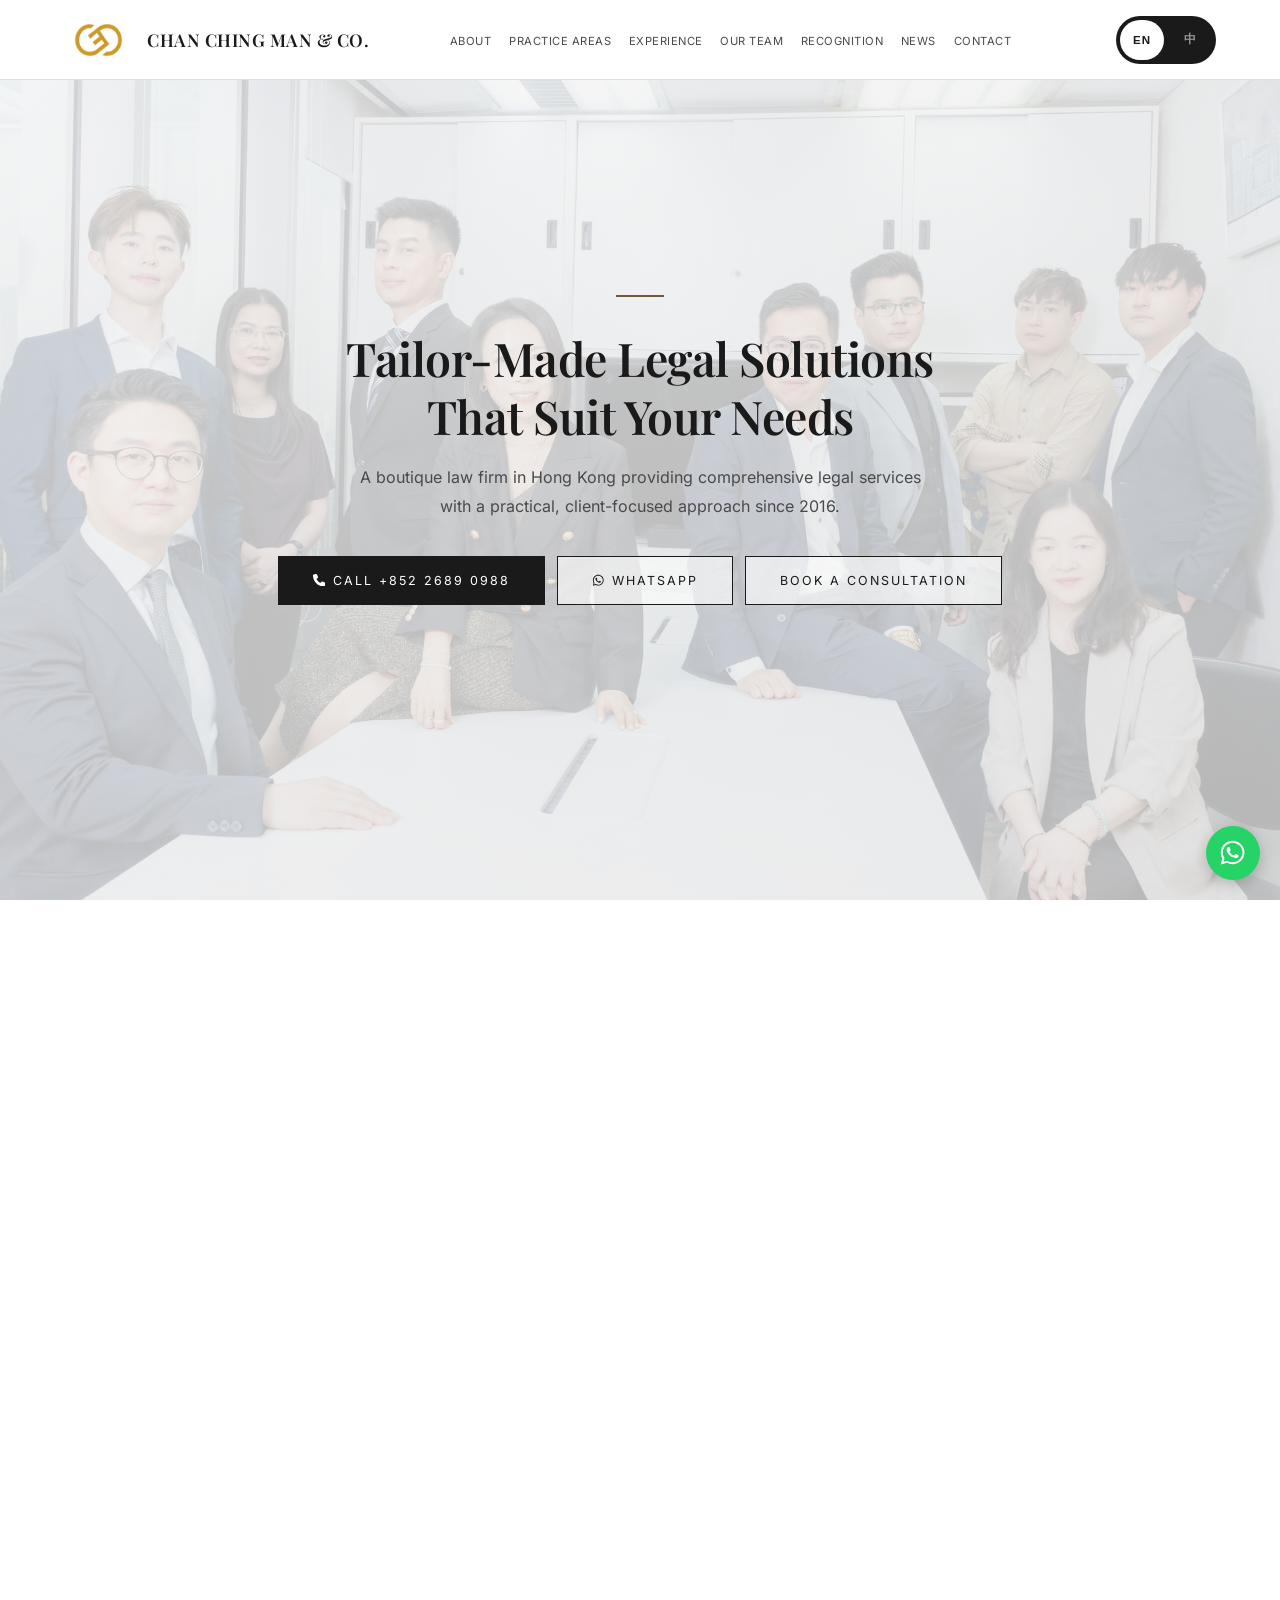
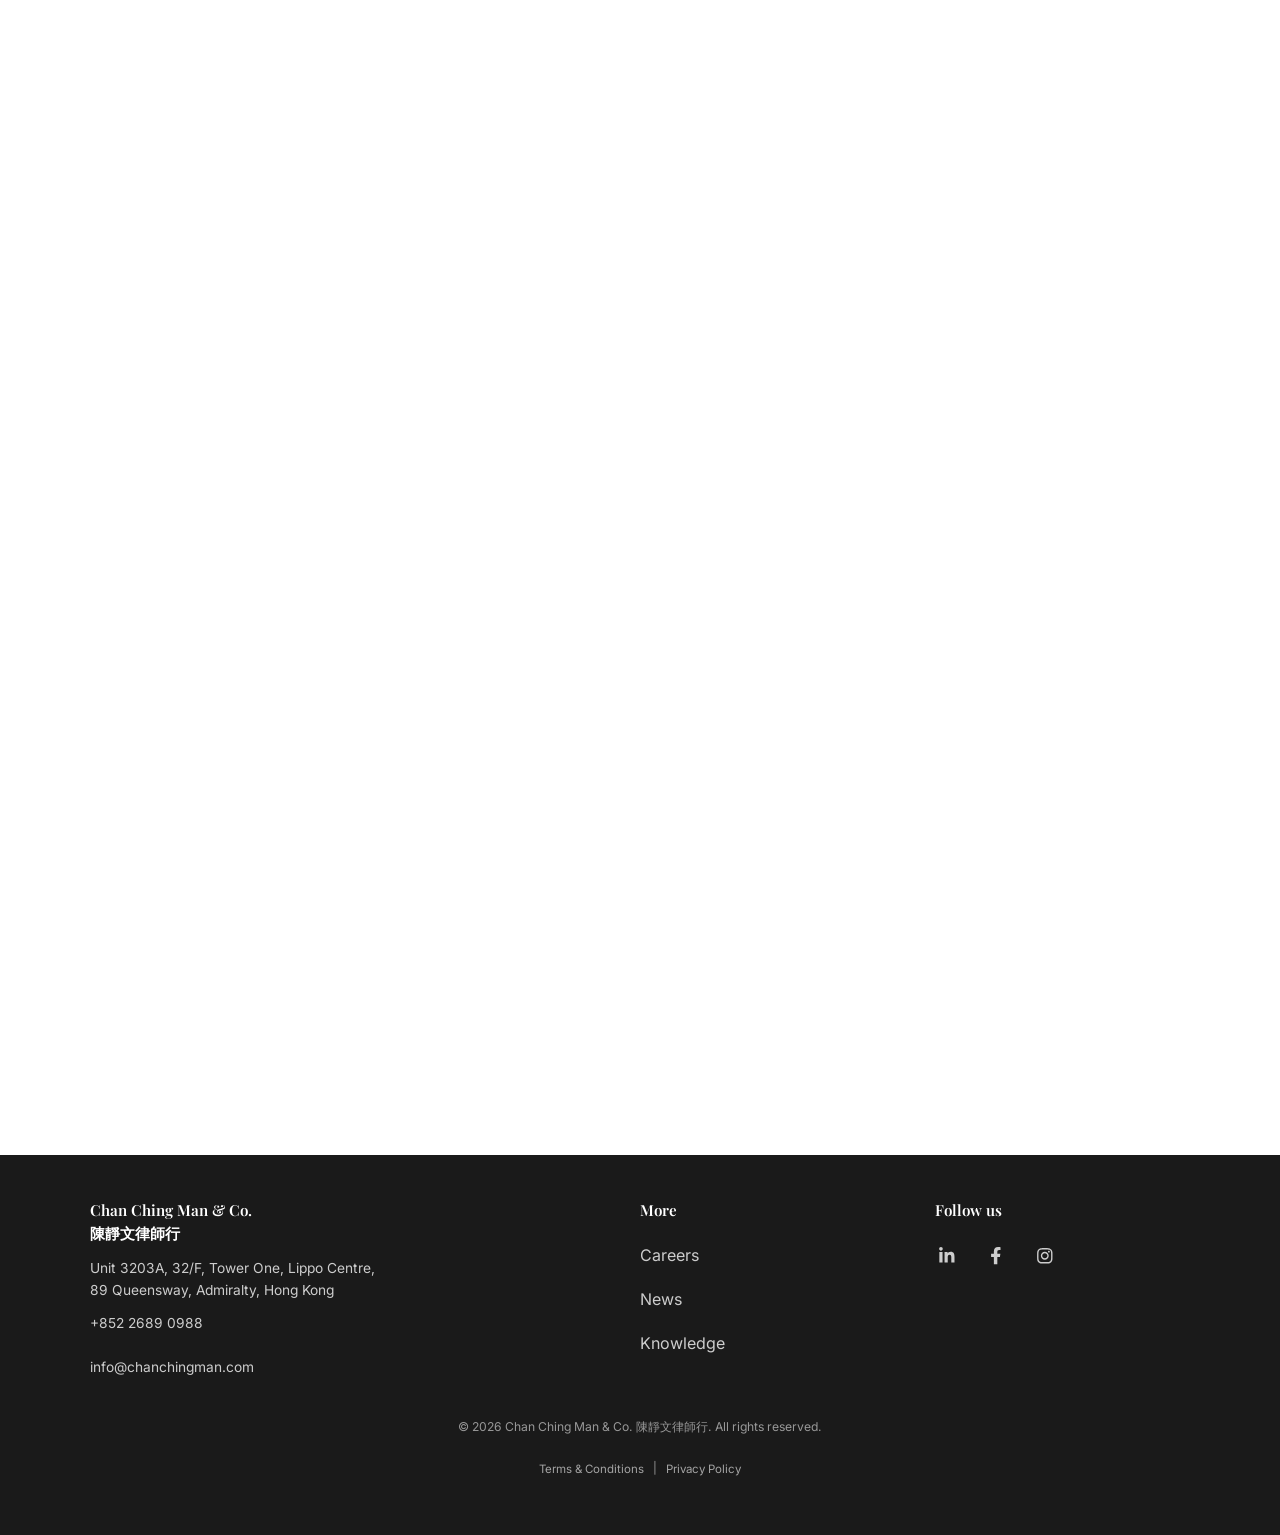
==== commit 02056221: "Update team bios, Selected Experience, Knowledge section, font coverage - Body-text name changes: Ms" ====
--- a/index.html
+++ b/index.html
@@ -376,53 +376,32 @@
     <p class="practice-intro cn">與仲裁相關的案件、商業及稅務事宜，以及我們在詐騙、資產追討及執行方面的工作。</p>
     <div class="case-grid">
         <div class="case-card">
-            <div class="case-tag"><span class="en-inline">Litigation · Ongoing</span><span class="cn-inline">訴訟 · 進行中</span></div>
-            <h3 class="case-name"><span class="en-inline">Russian State Company</span><span class="cn-inline">俄羅斯國有企業</span></h3>
-            <div class="case-ref">2025</div>
-            <p class="en">Represented the applicant seeking to set aside a partial award on jurisdiction, on the ground that the presiding arbitrator failed to disclose a material connection.</p>
-            <p class="cn">代表申請人以首席仲裁員未有披露重大關聯利益為由，申請撤銷一項關於管轄權的部分仲裁裁決。</p>
-        </div>
-        <div class="case-card">
-            <div class="case-tag"><span class="en-inline">Revenue · Reported</span><span class="cn-inline">稅務 · 權威判例</span></div>
+            <div class="case-tag"><span class="en-inline">TAX · Reported</span><span class="cn-inline">稅務 · 權威判例</span></div>
             <h3 class="case-name"><span class="en-inline">Estate Beneficiary</span><span class="cn-inline">遺產受益人</span></h3>
             <div class="case-ref">2019–21</div>
-            <p class="en">Represented a beneficiary charged with ad valorem stamp duty on a property transferred to her from her late mother's estate. We appealed the assessment on the basis that the transfer fell outside the charge, following which the stamp duty was repaid to the client in full and the Inland Revenue Department amended its published policy on stamp duties in respect of transfers between close relatives out of an estate.</p>
-            <p class="cn">代表一名受益人處理其已故母親遺產中的物業轉讓時被徵收從價印花稅之案件。我們以該轉讓不屬徵稅範圍為由提出上訴；最終稅務局向客戶全數退還印花稅，並隨之修改了其對從遺產中將物業轉讓予近親的已公布印花稅政策。</p>
+            <p class="en">Represented a beneficiary charged with ad valorem stamp duty on a property transferred to her from her late mother's estate, on an appeal against the assessment on the basis that the transfer should not be chargeable, following which the stamp duty was repaid to the client in full and the Inland Revenue Department amended its practice on stamp duties in respect of transfers out of an estate pursuant to a family arrangement.</p>
+            <p class="cn">代表一名受益人，就其從已故母親遺產中獲轉讓物業而被徵收從價印花稅一事提出上訴。我們主張該轉讓不應徵稅；最終印花稅獲全數退還予客戶，而稅務局亦隨後修改了有關根據家庭安排從遺產中轉讓物業的印花稅做法。</p>
         </div>
         <div class="case-card">
             <div class="case-tag"><span class="en-inline">Commercial &amp; Insolvency · Ongoing</span><span class="cn-inline">商業及破產 · 進行中</span></div>
             <h3 class="case-name"><span class="en-inline">Global Elastomers Distributor</span><span class="cn-inline">全球彈性體產品分銷商</span></h3>
             <div class="case-ref"><span class="en-inline">2022</span><span class="cn-inline">2022</span></div>
-            <p class="en">Acting for a global elastomers distributor with offices across the globe. We conducted a six-day trial in an action against a former senior employee for breach of fiduciary duties involving US$8.3 million and RMB 5.8 million, the judgment for which is currently pending. We further commenced a series of over 30 winding-up actions against the client's debtors and recovered over US$650,000.</p>
-            <p class="cn">代表一家在全球設有辦事處的彈性體產品分銷商。我們就一宗針對前任高級僱員違反信託責任、涉及830萬美元及人民幣580萬元的案件進行了為期六天的審訊，判決現正待決。我們其後再對該客戶的債務人提起超過30宗清盤程序，共追回逾65萬美元。</p>
-        </div>
-        <div class="case-card">
-            <div class="case-tag"><span class="en-inline">Civil Fraud &amp; Asset Recovery</span><span class="cn-inline">民事欺詐與資產追討</span></div>
-            <h3 class="case-name"><span class="en-inline">Australian Client</span><span class="cn-inline">澳洲客戶</span></h3>
-            <div class="case-ref">2022</div>
-            <p class="en">Represented two Australian pension fund trustees whose fund transfers were diverted into a Hong Kong company's account. Within days we obtained a freezing injunction with Bankers Trust and gagging orders, traced the money through several accounts, and secured summary judgment and a garnishee order. Approximately HK$2.6 million was ultimately recovered for the trustees ahead of other creditors against the same pool of assets.</p>
-            <p class="cn">代表兩名澳洲退休金信託人，其資金在轉賬過程中被不法挪用至一間香港公司的賬戶。我們在數天內成功取得資產凍結令，同時獲批 Bankers Trust 披露令及保密令，跨多個賬戶追查資金流向，並最終取得簡易判決與第三債務人命令。我們成功為信託人追討約 260 萬港元，於針對同一資金來源的其他債權人之前優先受償。</p>
-        </div>
-        <div class="case-card">
-            <div class="case-tag"><span class="en-inline">Civil Fraud &amp; Asset Recovery</span><span class="cn-inline">民事欺詐與資產追討</span></div>
-            <h3 class="case-name"><span class="en-inline">Private Investor</span><span class="cn-inline">私人投資者</span></h3>
-            <div class="case-ref">2025</div>
-            <p class="en">Represented an investor in a HK$68 million investment scam operated by eight defendants through a network of companies and personal accounts. We pursued each individual defendant and traced the money into the hands of those who received it. As an outcome, we obtained judgment for over HK$66 million, with tracing relief against the recipients.</p>
-            <p class="cn">代表一名投資者，涉及八名被告透過公司網絡及個人帳戶操作的港幣6,800萬元投資騙局。我們向每名被告個人追究責任，並追蹤資金至收款人手中。結果取得逾港幣6,600萬元的判決，並就收款人取得追蹤救濟。</p>
+            <p class="en">Represented a global elastomers distributor with offices across the globe to recover outstanding payments for goods sold and delivered by a series of over 30 winding-up actions against the client's debtors and to claim against a former senior employee for breach of fiduciary duties involving loss of US$8.3 million and RMB 5.8 million.</p>
+            <p class="cn">代表一家於全球設有辦事處的彈性體產品分銷商，透過對客戶債務人展開超過30宗清盤程序，追討已售及已交付貨物的未清繳欠款；並就一名前高級僱員違反受信責任導致損失830萬美元及人民幣580萬元一事提出索償。</p>
         </div>
         <div class="case-card">
             <div class="case-tag"><span class="en-inline">Cross-Border Enforcement</span><span class="cn-inline">跨境執行判決</span></div>
             <h3 class="case-name"><span class="en-inline">Bondholder</span><span class="cn-inline">債券持有人</span></h3>
             <div class="case-ref">2023</div>
-            <p class="en">Represented a bondholder against the director of a listed company who had personally guaranteed two bonds and then defaulted. We obtained a freezing injunction over his Hong Kong assets. The claim was thereafter settled in full (HK$5 million and US$400,000) within two weeks of the freezing injunction obtained.</p>
-            <p class="cn">代表一名債券持有人向一間上市公司的董事採取法律行動。該董事曾就兩筆債券提供個人擔保，其後發生違約。我們成功對其在香港的資產取得凍結令。在凍結令發出後的兩星期內，債務人即達成全面和解，全數清償欠款（共計 500 萬港元及 40 萬美元）。</p>
+            <p class="en">Represented a bondholder against the director of a listed company who had personally guaranteed two bonds and then defaulted. We obtained a freezing injunction over his Hong Kong assets, which led the Defendant to settle the claim in full within two weeks of the freezing injunction obtained.</p>
+            <p class="cn">代表一名債券持有人，向一間上市公司的董事提出訴訟。該董事曾就兩項債券提供個人擔保，其後違約。我們成功就其在香港的資產取得凍結令，促使被告於取得凍結令後兩星期內全數清償索償款項。</p>
         </div>
         <div class="case-card">
             <div class="case-tag"><span class="en-inline">Cross-Border Enforcement · Reported</span><span class="cn-inline">跨境執行判決 · 權威判例</span></div>
             <h3 class="case-name"><span class="en-inline">Mainland Bank</span><span class="cn-inline">內地銀行</span></h3>
             <div class="case-ref">2025</div>
-            <p class="en">Represented a Mainland bank enforcing a Mainland judgment for the sum of RMB 439 million after the statutory two-year limitation period under the Mainland Judgments (Reciprocal Enforcement) Ordinance (Cap. 597) had lapsed. We successfully obtained a freezing injunction and argued that common law enforcement survives that statutory time limit. The case was ultimately decided in the client's favour, reported, and cited twice since as an authority for similar applications.</p>
-            <p class="cn">代表一間內地銀行執行一項金額達 4.39 億元人民幣的內地判決。該案在《內地判決（相互強制執行）條例》（第 597 章）規定的兩年法定時效屆滿後方才展開程序。我們成功取得資產凍結令，並主張普通法下的執行權在該法定時效過後依然有效。案件最終獲法庭作出有利於客戶的裁決，載入判例報告，並在其後兩度被引用為同類申請的權威判例。</p>
+            <p class="en">Represented a Mainland bank to enforce a Mainland judgment for the sum of RMB 439 million after the statutory two-year limitation period under the Mainland Judgments (Reciprocal Enforcement) Ordinance (Cap. 597) had lapsed. We successfully obtained a freezing injunction and argued that common law enforcement survives that statutory time limit. The case was reported and cited twice since as an authority for similar applications.</p>
+            <p class="cn">代表一間內地銀行，在《內地判決（相互強制執行）條例》（第597章）所訂明的兩年法定時效屆滿後，執行一項金額達4.39億元人民幣的內地判決。我們成功取得凍結令，並主張普通法下的執行權不受該法定時效所限。該案獲載入判例報告，並在其後兩度被引用為同類申請的權威判例。</p>
         </div>
     </div>
     <p class="case-note"><span class="en">The matters above are illustrative only. Past results do not guarantee a similar outcome in any future matter.</span><span class="cn">以上案例僅供參考。過往結果並不保證任何日後案件會有相同或類似結果。</span></p>
@@ -478,7 +457,7 @@
                 <div class="role cn">助理律師</div>
                 <p class="en">Qualified in 2024 with experience in civil litigation matters including commercial, civil fraud, matrimonial, building management, and personal injuries disputes.</p>
                 <p class="cn">2024年取得律師資格，擁有民事訴訟經驗，涵蓋商業、民事詐騙、婚姻、大廈管理及人身傷害爭議。</p>
-                <div class="languages"><svg class="ico ico-globe" aria-hidden="true" focusable="false"><use href="#i-globe"/></svg> <span class="en-inline">English · Cantonese · Conversational Mandarin</span><span class="cn-inline">英語 · 廣東話 · 基本普通話</span></div>
+                <div class="languages"><svg class="ico ico-globe" aria-hidden="true" focusable="false"><use href="#i-globe"/></svg> <span class="en-inline">Cantonese · English · Mandarin</span><span class="cn-inline">廣東話 · 英語 · 普通話</span></div>
                 <a class="profile-link" href="team-alex.html"><span class="en-inline">View Full Profile →</span><span class="cn-inline">查看完整簡介 →</span></a>
             </div>
         </div>
@@ -661,10 +640,10 @@
     </div>
 </section>
 
-<!-- Legal Knowledge -->
+<!-- Knowledge -->
 <section class="legal-knowledge" id="blog">
     <div class="section-title">
-        <h2 class="en">Legal Knowledge</h2>
+        <h2 class="en">Knowledge</h2>
         <h2 class="cn">法律知識</h2>
         <div class="gold-line"></div>
     </div>
@@ -1049,7 +1028,7 @@
             <ul class="footer-links">
                 <li><a href="#careers"><span class="en-inline">Careers</span><span class="cn-inline">招募人才</span></a></li>
                 <li><a href="#news"><span class="en-inline">News</span><span class="cn-inline">最新消息</span></a></li>
-                <li><a href="#blog"><span class="en-inline">Legal Knowledge</span><span class="cn-inline">法律知識</span></a></li>
+                <li><a href="#blog"><span class="en-inline">Knowledge</span><span class="cn-inline">法律知識</span></a></li>
             </ul>
         </div>
         <div class="footer-col">
--- a/fonts.css
+++ b/fonts.css
@@ -152,6 +152,6 @@
    Regenerate when new Chinese copy is added: run pyftsubset / fontTools against
    C:/Windows/Fonts/NotoSerifTC-VF.ttf at wght 400/600/700 with the full CJK charset
    used in *.html, *.js, *.json, *.css. */
-@font-face{font-family:'Noto Serif TC';font-style:normal;font-weight:400;font-display:swap;src:url(fonts/notoseriftc-400-supplement.woff2) format('woff2');unicode-range:U+4E1F,U+4E45,U+4E92,U+4EAE,U+4EC0,U+4ECA,U+4ECD,U+4EF0,U+4F30,U+4F34,U+4F48,U+4F4E-4F4F,U+4F69,U+4F73,U+500D,U+5012,U+5019,U+501F,U+504F,U+5065,U+507D,U+50AC,U+50CF,U+5115,U+5118,U+5149,U+5152,U+5178,U+517C,U+5187,U+518D,U+51B7,U+51C6,U+5203,U+523B,U+526F,U+529F,U+52C7,U+52C9,U+52DE-52DF,U+52E2,U+52E4,U+533F,U+5341,U+5347,U+5353,U+535A,U+5361,U+5371,U+539A,U+53C8,U+53CB,U+53E3,U+53F0,U+53F2-53F3,U+53FB,U+540E,U+542B,U+5438,U+5448,U+5462,U+5468,U+5473,U+5481,U+5497,U+54CB,U+5514,U+5584,U+55BA,U+5605-5606,U+5609,U+5617,U+5622,U+569F,U+56DA,U+5713,U+574A,U+5766,U+57F9,U+5802,U+5805,U+584A,U+589E,U+58C7,U+58D3,U+591C,U+592A,U+5949,U+59A5,U+5A01,U+5B40,U+5B83,U+5B85,U+5B87-5B88,U+5B8F,U+5BA3,U+5BB4,U+5BCC,U+5BDF,U+5BF8,U+5C11,U+5C1A,U+5C24,U+5C39-5C3A,U+5C45,U+5C55,U+5C64,U+5D07,U+5D4C,U+5DE6,U+5E1D,U+5E45,U+5E55,U+5E6B,U+5E73,U+5E78,U+5E95,U+5EAB,U+5EB7,U+5EC9,U+5F0A,U+5F4C,U+5F69,U+5F70,U+5F79,U+5F88,U+5FA8-5FA9,U+5FAC,U+5FD9,U+5FEB,U+5FFD,U+6062,U+6069,U+60A0,U+60A3,U+60E0,U+60F1,U+6109,U+614B,U+6163,U+6176,U+622A,U+623F,U+62B1,U+62B5,U+62D3,U+632A,U+6371-6372,U+6382,U+6398,U+63A2,U+63D2,U+63DA-63DB,U+641C,U+641E,U+642D,U+646F,U+647A,U+64A5,U+64AB,U+64B0,U+64C5,U+64CB,U+64CE,U+64F4,U+654F,U+6563,U+656C,U+65B7,U+65E2,U+65E6,U+65E8-65E9,U+65FB,U+6620,U+6649,U+6652,U+665A,U+6696,U+66AB,U+66B4,U+66FF,U+670B,U+676F,U+6846,U+69AE,U+6A21,U+6A23,U+6A6B,U+6B20,U+6B3A,U+6B72,U+6BD4,U+6C38,U+6CEB,U+6D6E,U+6D88,U+6DAF,U+6DE1,U+6DE8,U+6E1B,U+6E34,U+6E90,U+6E9D,U+6ED1,U+6EF2,U+6F38,U+6F54,U+6FC0,U+7070,U+70AD,U+7126,U+7136,U+7169,U+7206,U+722C,U+72C4,U+737B,U+7387,U+73CD,U+7565,U+756B,U+758F,U+7642,U+767D-767E,U+76DB-76DC,U+7701,U+773C,U+7766,U+77F3,U+786C,U+7891,U+7919,U+795D-795E,U+7968,U+798F,U+79C9,U+79D1-79D2,U+7A69,U+7A7A,U+7A97,U+7AE5,U+7AEF,U+7B11,U+7B46,U+7B54,U+7BC0,U+7BC7,U+7C4C,U+7C64,U+7CFB,U+7D10,U+7D14,U+7D20,U+7D2F,U+7D9C,U+7DD2,U+7DDA,U+7DFB,U+7E2E,U+7E3D-7E3E,U+7E41,U+7F69,U+7F6E,U+7FA9,U+7FFB,U+8001,U+8010,U+8017,U+805A,U+80B2,U+8105,U+8166,U+8173,U+8208,U+820A,U+8212,U+8272,U+8292,U+82D1,U+82E5-82E6,U+83AB,U+83DC,U+83EF,U+843D,U+8457,U+8490,U+84B8,U+85C9,U+85E5,U+862D,U+8650,U+865B,U+87A2,U+8861,U+88DD,U+896F,U+8972,U+897F,U+89BA,U+89D2,U+8A16,U+8A3A,U+8A6E,U+8A8C,U+8AB9,U+8AC7,U+8AD7,U+8AF8,U+8B04,U+8B17,U+8B19,U+8B1B,U+8B7D,U+8B9A,U+8C50,U+8C61,U+8C6A,U+8CA9,U+8CAB,U+8CB4,U+8CB7,U+8CBC,U+8CD3,U+8CE3,U+8CEC,U+8CFC-8CFD,U+8D8A,U+8D95,U+8DA3,U+8DA8,U+8DCC,U+8DDD,U+8DDF,U+8E2A,U+8E34,U+8E8D,U+8ED2,U+8F14,U+8F9B,U+8FC4,U+8FD4,U+9031,U+9047,U+904B,U+904D,U+9059,U+905C,U+906E,U+9075,U+9080-9081,U+908A,U+9152,U+91AB,U+91CC,U+91CF,U+921E,U+9285,U+931E,U+9375,U+93C8,U+93E1,U+9589,U+95E2,U+9631,U+964D,U+968E,U+96D6,U+96D9,U+96F6,U+9752,U+9801-9802,U+9806,U+982D,U+994B,U+9A5A,U+9A5F,U+9AD3,U+9ED1,U+9F0E,U+9F4A}
-@font-face{font-family:'Noto Serif TC';font-style:normal;font-weight:600;font-display:swap;src:url(fonts/notoseriftc-600-supplement.woff2) format('woff2');unicode-range:U+4E1F,U+4E45,U+4E92,U+4EAE,U+4EC0,U+4ECA,U+4ECD,U+4EF0,U+4F30,U+4F34,U+4F48,U+4F4E-4F4F,U+4F69,U+4F73,U+500D,U+5012,U+5019,U+501F,U+504F,U+5065,U+507D,U+50AC,U+50CF,U+5115,U+5118,U+5149,U+5152,U+5178,U+517C,U+5187,U+518D,U+51B7,U+51C6,U+5203,U+523B,U+526F,U+529F,U+52C7,U+52C9,U+52DE-52DF,U+52E2,U+52E4,U+533F,U+5341,U+5347,U+5353,U+535A,U+5361,U+5371,U+539A,U+53C8,U+53CB,U+53E3,U+53F0,U+53F2-53F3,U+53FB,U+540E,U+542B,U+5438,U+5448,U+5462,U+5468,U+5473,U+5481,U+5497,U+54CB,U+5514,U+5584,U+55BA,U+5605-5606,U+5609,U+5617,U+5622,U+569F,U+56DA,U+5713,U+574A,U+5766,U+57F9,U+5802,U+5805,U+584A,U+589E,U+58C7,U+58D3,U+591C,U+592A,U+5949,U+59A5,U+5A01,U+5B40,U+5B83,U+5B85,U+5B87-5B88,U+5B8F,U+5BA3,U+5BB4,U+5BCC,U+5BDF,U+5BF8,U+5C11,U+5C1A,U+5C24,U+5C39-5C3A,U+5C45,U+5C55,U+5C64,U+5D07,U+5D4C,U+5DE6,U+5E1D,U+5E45,U+5E55,U+5E6B,U+5E73,U+5E78,U+5E95,U+5EAB,U+5EB7,U+5EC9,U+5F0A,U+5F4C,U+5F69,U+5F70,U+5F79,U+5F88,U+5FA8-5FA9,U+5FAC,U+5FD9,U+5FEB,U+5FFD,U+6062,U+6069,U+60A0,U+60A3,U+60E0,U+60F1,U+6109,U+614B,U+6163,U+6176,U+622A,U+623F,U+62B1,U+62B5,U+62D3,U+632A,U+6371-6372,U+6382,U+6398,U+63A2,U+63D2,U+63DA-63DB,U+641C,U+641E,U+642D,U+646F,U+647A,U+64A5,U+64AB,U+64B0,U+64C5,U+64CB,U+64CE,U+64F4,U+654F,U+6563,U+656C,U+65B7,U+65E2,U+65E6,U+65E8-65E9,U+65FB,U+6620,U+6649,U+6652,U+665A,U+6696,U+66AB,U+66B4,U+66FF,U+670B,U+676F,U+6846,U+69AE,U+6A21,U+6A23,U+6A6B,U+6B20,U+6B3A,U+6B72,U+6BD4,U+6C38,U+6CEB,U+6D6E,U+6D88,U+6DAF,U+6DE1,U+6DE8,U+6E1B,U+6E34,U+6E90,U+6E9D,U+6ED1,U+6EF2,U+6F38,U+6F54,U+6FC0,U+7070,U+70AD,U+7126,U+7136,U+7169,U+7206,U+722C,U+72C4,U+737B,U+7387,U+73CD,U+7565,U+756B,U+758F,U+7642,U+767D-767E,U+76DB-76DC,U+7701,U+773C,U+7766,U+77F3,U+786C,U+7891,U+7919,U+795D-795E,U+7968,U+798F,U+79C9,U+79D1-79D2,U+7A69,U+7A7A,U+7A97,U+7AE5,U+7AEF,U+7B11,U+7B46,U+7B54,U+7BC0,U+7BC7,U+7C4C,U+7C64,U+7CFB,U+7D10,U+7D14,U+7D20,U+7D2F,U+7D9C,U+7DD2,U+7DDA,U+7DFB,U+7E2E,U+7E3D-7E3E,U+7E41,U+7F69,U+7F6E,U+7FA9,U+7FFB,U+8001,U+8010,U+8017,U+805A,U+80B2,U+8105,U+8166,U+8173,U+8208,U+820A,U+8212,U+8272,U+8292,U+82D1,U+82E5-82E6,U+83AB,U+83DC,U+83EF,U+843D,U+8457,U+8490,U+84B8,U+85C9,U+85E5,U+862D,U+8650,U+865B,U+87A2,U+8861,U+88DD,U+896F,U+8972,U+897F,U+89BA,U+89D2,U+8A16,U+8A3A,U+8A6E,U+8A8C,U+8AB9,U+8AC7,U+8AD7,U+8AF8,U+8B04,U+8B17,U+8B19,U+8B1B,U+8B7D,U+8B9A,U+8C50,U+8C61,U+8C6A,U+8CA9,U+8CAB,U+8CB4,U+8CB7,U+8CBC,U+8CD3,U+8CE3,U+8CEC,U+8CFC-8CFD,U+8D8A,U+8D95,U+8DA3,U+8DA8,U+8DCC,U+8DDD,U+8DDF,U+8E2A,U+8E34,U+8E8D,U+8ED2,U+8F14,U+8F9B,U+8FC4,U+8FD4,U+9031,U+9047,U+904B,U+904D,U+9059,U+905C,U+906E,U+9075,U+9080-9081,U+908A,U+9152,U+91AB,U+91CC,U+91CF,U+921E,U+9285,U+931E,U+9375,U+93C8,U+93E1,U+9589,U+95E2,U+9631,U+964D,U+968E,U+96D6,U+96D9,U+96F6,U+9752,U+9801-9802,U+9806,U+982D,U+994B,U+9A5A,U+9A5F,U+9AD3,U+9ED1,U+9F0E,U+9F4A}
-@font-face{font-family:'Noto Serif TC';font-style:normal;font-weight:700;font-display:swap;src:url(fonts/notoseriftc-700-supplement.woff2) format('woff2');unicode-range:U+4E1F,U+4E45,U+4E92,U+4EAE,U+4EC0,U+4ECA,U+4ECD,U+4EF0,U+4F30,U+4F34,U+4F48,U+4F4E-4F4F,U+4F69,U+4F73,U+500D,U+5012,U+5019,U+501F,U+504F,U+5065,U+507D,U+50AC,U+50CF,U+5115,U+5118,U+5149,U+5152,U+5178,U+517C,U+5187,U+518D,U+51B7,U+51C6,U+5203,U+523B,U+526F,U+529F,U+52C7,U+52C9,U+52DE-52DF,U+52E2,U+52E4,U+533F,U+5341,U+5347,U+5353,U+535A,U+5361,U+5371,U+539A,U+53C8,U+53CB,U+53E3,U+53F0,U+53F2-53F3,U+53FB,U+540E,U+542B,U+5438,U+5448,U+5462,U+5468,U+5473,U+5481,U+5497,U+54CB,U+5514,U+5584,U+55BA,U+5605-5606,U+5609,U+5617,U+5622,U+569F,U+56DA,U+5713,U+574A,U+5766,U+57F9,U+5802,U+5805,U+584A,U+589E,U+58C7,U+58D3,U+591C,U+592A,U+5949,U+59A5,U+5A01,U+5B40,U+5B83,U+5B85,U+5B87-5B88,U+5B8F,U+5BA3,U+5BB4,U+5BCC,U+5BDF,U+5BF8,U+5C11,U+5C1A,U+5C24,U+5C39-5C3A,U+5C45,U+5C55,U+5C64,U+5D07,U+5D4C,U+5DE6,U+5E1D,U+5E45,U+5E55,U+5E6B,U+5E73,U+5E78,U+5E95,U+5EAB,U+5EB7,U+5EC9,U+5F0A,U+5F4C,U+5F69,U+5F70,U+5F79,U+5F88,U+5FA8-5FA9,U+5FAC,U+5FD9,U+5FEB,U+5FFD,U+6062,U+6069,U+60A0,U+60A3,U+60E0,U+60F1,U+6109,U+614B,U+6163,U+6176,U+622A,U+623F,U+62B1,U+62B5,U+62D3,U+632A,U+6371-6372,U+6382,U+6398,U+63A2,U+63D2,U+63DA-63DB,U+641C,U+641E,U+642D,U+646F,U+647A,U+64A5,U+64AB,U+64B0,U+64C5,U+64CB,U+64CE,U+64F4,U+654F,U+6563,U+656C,U+65B7,U+65E2,U+65E6,U+65E8-65E9,U+65FB,U+6620,U+6649,U+6652,U+665A,U+6696,U+66AB,U+66B4,U+66FF,U+670B,U+676F,U+6846,U+69AE,U+6A21,U+6A23,U+6A6B,U+6B20,U+6B3A,U+6B72,U+6BD4,U+6C38,U+6CEB,U+6D6E,U+6D88,U+6DAF,U+6DE1,U+6DE8,U+6E1B,U+6E34,U+6E90,U+6E9D,U+6ED1,U+6EF2,U+6F38,U+6F54,U+6FC0,U+7070,U+70AD,U+7126,U+7136,U+7169,U+7206,U+722C,U+72C4,U+737B,U+7387,U+73CD,U+7565,U+756B,U+758F,U+7642,U+767D-767E,U+76DB-76DC,U+7701,U+773C,U+7766,U+77F3,U+786C,U+7891,U+7919,U+795D-795E,U+7968,U+798F,U+79C9,U+79D1-79D2,U+7A69,U+7A7A,U+7A97,U+7AE5,U+7AEF,U+7B11,U+7B46,U+7B54,U+7BC0,U+7BC7,U+7C4C,U+7C64,U+7CFB,U+7D10,U+7D14,U+7D20,U+7D2F,U+7D9C,U+7DD2,U+7DDA,U+7DFB,U+7E2E,U+7E3D-7E3E,U+7E41,U+7F69,U+7F6E,U+7FA9,U+7FFB,U+8001,U+8010,U+8017,U+805A,U+80B2,U+8105,U+8166,U+8173,U+8208,U+820A,U+8212,U+8272,U+8292,U+82D1,U+82E5-82E6,U+83AB,U+83DC,U+83EF,U+843D,U+8457,U+8490,U+84B8,U+85C9,U+85E5,U+862D,U+8650,U+865B,U+87A2,U+8861,U+88DD,U+896F,U+8972,U+897F,U+89BA,U+89D2,U+8A16,U+8A3A,U+8A6E,U+8A8C,U+8AB9,U+8AC7,U+8AD7,U+8AF8,U+8B04,U+8B17,U+8B19,U+8B1B,U+8B7D,U+8B9A,U+8C50,U+8C61,U+8C6A,U+8CA9,U+8CAB,U+8CB4,U+8CB7,U+8CBC,U+8CD3,U+8CE3,U+8CEC,U+8CFC-8CFD,U+8D8A,U+8D95,U+8DA3,U+8DA8,U+8DCC,U+8DDD,U+8DDF,U+8E2A,U+8E34,U+8E8D,U+8ED2,U+8F14,U+8F9B,U+8FC4,U+8FD4,U+9031,U+9047,U+904B,U+904D,U+9059,U+905C,U+906E,U+9075,U+9080-9081,U+908A,U+9152,U+91AB,U+91CC,U+91CF,U+921E,U+9285,U+931E,U+9375,U+93C8,U+93E1,U+9589,U+95E2,U+9631,U+964D,U+968E,U+96D6,U+96D9,U+96F6,U+9752,U+9801-9802,U+9806,U+982D,U+994B,U+9A5A,U+9A5F,U+9AD3,U+9ED1,U+9F0E,U+9F4A}
+@font-face{font-family:'Noto Serif TC';font-style:normal;font-weight:400;font-display:swap;src:url(fonts/notoseriftc-400-supplement.woff2) format('woff2');unicode-range:U+4E1F,U+4E45,U+4E92,U+4EAE,U+4EC0,U+4ECA,U+4ECD,U+4EF0,U+4F30,U+4F34,U+4F48,U+4F4E-4F4F,U+4F69,U+4F73,U+500D,U+5012,U+5019,U+501F,U+504F,U+5065,U+507D,U+50AC,U+50CF,U+5115,U+5118,U+5149,U+5152,U+5178,U+517C,U+5187,U+518D,U+51B7,U+51C6,U+5203,U+523B,U+526F,U+529F,U+52C7,U+52C9,U+52DE-52DF,U+52E2,U+52E4,U+533F,U+5341,U+5347,U+5353,U+535A,U+5361,U+5371,U+539A,U+53C8,U+53CB,U+53E3,U+53F0,U+53F2-53F3,U+53FB,U+540E,U+542B,U+5438,U+5448,U+5462,U+5468,U+5473,U+5481,U+5497,U+54CB,U+5514,U+5584,U+55BA,U+5605-5606,U+5609,U+5617,U+5622,U+569F,U+56DA,U+5713,U+574A,U+5766,U+57F9,U+5802,U+5805,U+584A,U+589E,U+58C7,U+58D3,U+591C,U+592A,U+5949,U+59A5,U+5A01,U+5B40,U+5B83,U+5B85,U+5B87-5B88,U+5B8F,U+5BA3,U+5BB4,U+5BCC,U+5BDF,U+5BF8,U+5C11,U+5C1A,U+5C24,U+5C39-5C3A,U+5C45,U+5C55,U+5C64,U+5D07,U+5D4C,U+5DE6,U+5E1D,U+5E45,U+5E55,U+5E6B,U+5E73,U+5E78,U+5E95,U+5EAB,U+5EB7,U+5EC9,U+5F0A,U+5F4C,U+5F69,U+5F70,U+5F79,U+5F88,U+5FA8-5FA9,U+5FAC,U+5FD9,U+5FEB,U+5FFD,U+6062,U+6069,U+60A0,U+60A3,U+60E0,U+60F1,U+6109,U+614B,U+6163,U+6176,U+622A,U+623F,U+62B1,U+62B5,U+62D3,U+6371-6372,U+6382,U+6398,U+63A2,U+63D2,U+63DA-63DB,U+641C,U+641E,U+642D,U+646F,U+647A,U+64A5,U+64AB,U+64B0,U+64C5,U+64CB,U+64CE,U+64F4,U+654F,U+6563,U+656C,U+65B7,U+65E2,U+65E6,U+65E8-65E9,U+65FB,U+6620,U+6649,U+6652,U+665A,U+6696,U+66AB,U+66B4,U+66FF,U+670B,U+676F,U+6846,U+69AE,U+6A21,U+6A23,U+6A6B,U+6B20,U+6B3A,U+6B72,U+6BD4,U+6C38,U+6CEB,U+6D6E,U+6D88,U+6DAF,U+6DE1,U+6DE8,U+6E1B,U+6E34,U+6E90,U+6E9D,U+6ED1,U+6EF2,U+6F38,U+6F54,U+6FC0,U+7070,U+70AD,U+7126,U+7136,U+7169,U+7206,U+722C,U+72C4,U+737B,U+7387,U+73CD,U+7565,U+756B,U+758F,U+7642,U+767D-767E,U+76DB-76DC,U+7701,U+773C,U+7766,U+77F3,U+786C,U+7891,U+7919,U+795D-795E,U+7968,U+798F,U+79C9,U+79D1-79D2,U+7A69,U+7A7A,U+7A97,U+7AE5,U+7AEF,U+7B11,U+7B54,U+7BC0,U+7BC7,U+7C4C,U+7C64,U+7CFB,U+7D10,U+7D14,U+7D20,U+7D2F,U+7D9C,U+7DD2,U+7DDA,U+7DFB,U+7E2E,U+7E3D-7E3E,U+7E41,U+7E73,U+7F69,U+7F6E,U+7FA9,U+7FFB,U+8001,U+8010,U+8017,U+805A,U+80B2,U+8105,U+8166,U+8173,U+8208,U+820A,U+8212,U+8272,U+8292,U+82D1,U+82E5-82E6,U+83AB,U+83DC,U+83EF,U+843D,U+8457,U+8490,U+84B8,U+85C9,U+85E5,U+862D,U+8650,U+865B,U+87A2,U+8861,U+88DD,U+896F,U+8972,U+897F,U+89BA,U+89D2,U+8A16,U+8A3A,U+8A6E,U+8A8C,U+8AB9,U+8AC7,U+8AD7,U+8AF8,U+8B04,U+8B17,U+8B19,U+8B1B,U+8B7D,U+8B9A,U+8C50,U+8C61,U+8C6A,U+8CA9,U+8CAB,U+8CB4,U+8CB7,U+8CBC,U+8CD3,U+8CE3,U+8CFC-8CFD,U+8D8A,U+8D95,U+8DA3,U+8DA8,U+8DCC,U+8DDD,U+8DDF,U+8E2A,U+8E34,U+8E8D,U+8ED2,U+8F14,U+8F9B,U+8FC4,U+8FD4,U+9031,U+9047,U+904B,U+904D,U+9059,U+905C,U+906E,U+9075,U+9080-9081,U+908A,U+9152,U+91AB,U+91CC,U+91CF,U+921E,U+9285,U+931E,U+9375,U+93C8,U+93E1,U+9589,U+95E2,U+9631,U+964D,U+968E,U+96D6,U+96D9,U+96F6,U+9752,U+9801-9802,U+9806,U+982D,U+994B,U+9A5A,U+9A5F,U+9AD3,U+9ED1,U+9F0E,U+9F4A}
+@font-face{font-family:'Noto Serif TC';font-style:normal;font-weight:600;font-display:swap;src:url(fonts/notoseriftc-600-supplement.woff2) format('woff2');unicode-range:U+4E1F,U+4E45,U+4E92,U+4EAE,U+4EC0,U+4ECA,U+4ECD,U+4EF0,U+4F30,U+4F34,U+4F48,U+4F4E-4F4F,U+4F69,U+4F73,U+500D,U+5012,U+5019,U+501F,U+504F,U+5065,U+507D,U+50AC,U+50CF,U+5115,U+5118,U+5149,U+5152,U+5178,U+517C,U+5187,U+518D,U+51B7,U+51C6,U+5203,U+523B,U+526F,U+529F,U+52C7,U+52C9,U+52DE-52DF,U+52E2,U+52E4,U+533F,U+5341,U+5347,U+5353,U+535A,U+5361,U+5371,U+539A,U+53C8,U+53CB,U+53E3,U+53F0,U+53F2-53F3,U+53FB,U+540E,U+542B,U+5438,U+5448,U+5462,U+5468,U+5473,U+5481,U+5497,U+54CB,U+5514,U+5584,U+55BA,U+5605-5606,U+5609,U+5617,U+5622,U+569F,U+56DA,U+5713,U+574A,U+5766,U+57F9,U+5802,U+5805,U+584A,U+589E,U+58C7,U+58D3,U+591C,U+592A,U+5949,U+59A5,U+5A01,U+5B40,U+5B83,U+5B85,U+5B87-5B88,U+5B8F,U+5BA3,U+5BB4,U+5BCC,U+5BDF,U+5BF8,U+5C11,U+5C1A,U+5C24,U+5C39-5C3A,U+5C45,U+5C55,U+5C64,U+5D07,U+5D4C,U+5DE6,U+5E1D,U+5E45,U+5E55,U+5E6B,U+5E73,U+5E78,U+5E95,U+5EAB,U+5EB7,U+5EC9,U+5F0A,U+5F4C,U+5F69,U+5F70,U+5F79,U+5F88,U+5FA8-5FA9,U+5FAC,U+5FD9,U+5FEB,U+5FFD,U+6062,U+6069,U+60A0,U+60A3,U+60E0,U+60F1,U+6109,U+614B,U+6163,U+6176,U+622A,U+623F,U+62B1,U+62B5,U+62D3,U+6371-6372,U+6382,U+6398,U+63A2,U+63D2,U+63DA-63DB,U+641C,U+641E,U+642D,U+646F,U+647A,U+64A5,U+64AB,U+64B0,U+64C5,U+64CB,U+64CE,U+64F4,U+654F,U+6563,U+656C,U+65B7,U+65E2,U+65E6,U+65E8-65E9,U+65FB,U+6620,U+6649,U+6652,U+665A,U+6696,U+66AB,U+66B4,U+66FF,U+670B,U+676F,U+6846,U+69AE,U+6A21,U+6A23,U+6A6B,U+6B20,U+6B3A,U+6B72,U+6BD4,U+6C38,U+6CEB,U+6D6E,U+6D88,U+6DAF,U+6DE1,U+6DE8,U+6E1B,U+6E34,U+6E90,U+6E9D,U+6ED1,U+6EF2,U+6F38,U+6F54,U+6FC0,U+7070,U+70AD,U+7126,U+7136,U+7169,U+7206,U+722C,U+72C4,U+737B,U+7387,U+73CD,U+7565,U+756B,U+758F,U+7642,U+767D-767E,U+76DB-76DC,U+7701,U+773C,U+7766,U+77F3,U+786C,U+7891,U+7919,U+795D-795E,U+7968,U+798F,U+79C9,U+79D1-79D2,U+7A69,U+7A7A,U+7A97,U+7AE5,U+7AEF,U+7B11,U+7B54,U+7BC0,U+7BC7,U+7C4C,U+7C64,U+7CFB,U+7D10,U+7D14,U+7D20,U+7D2F,U+7D9C,U+7DD2,U+7DDA,U+7DFB,U+7E2E,U+7E3D-7E3E,U+7E41,U+7E73,U+7F69,U+7F6E,U+7FA9,U+7FFB,U+8001,U+8010,U+8017,U+805A,U+80B2,U+8105,U+8166,U+8173,U+8208,U+820A,U+8212,U+8272,U+8292,U+82D1,U+82E5-82E6,U+83AB,U+83DC,U+83EF,U+843D,U+8457,U+8490,U+84B8,U+85C9,U+85E5,U+862D,U+8650,U+865B,U+87A2,U+8861,U+88DD,U+896F,U+8972,U+897F,U+89BA,U+89D2,U+8A16,U+8A3A,U+8A6E,U+8A8C,U+8AB9,U+8AC7,U+8AD7,U+8AF8,U+8B04,U+8B17,U+8B19,U+8B1B,U+8B7D,U+8B9A,U+8C50,U+8C61,U+8C6A,U+8CA9,U+8CAB,U+8CB4,U+8CB7,U+8CBC,U+8CD3,U+8CE3,U+8CFC-8CFD,U+8D8A,U+8D95,U+8DA3,U+8DA8,U+8DCC,U+8DDD,U+8DDF,U+8E2A,U+8E34,U+8E8D,U+8ED2,U+8F14,U+8F9B,U+8FC4,U+8FD4,U+9031,U+9047,U+904B,U+904D,U+9059,U+905C,U+906E,U+9075,U+9080-9081,U+908A,U+9152,U+91AB,U+91CC,U+91CF,U+921E,U+9285,U+931E,U+9375,U+93C8,U+93E1,U+9589,U+95E2,U+9631,U+964D,U+968E,U+96D6,U+96D9,U+96F6,U+9752,U+9801-9802,U+9806,U+982D,U+994B,U+9A5A,U+9A5F,U+9AD3,U+9ED1,U+9F0E,U+9F4A}
+@font-face{font-family:'Noto Serif TC';font-style:normal;font-weight:700;font-display:swap;src:url(fonts/notoseriftc-700-supplement.woff2) format('woff2');unicode-range:U+4E1F,U+4E45,U+4E92,U+4EAE,U+4EC0,U+4ECA,U+4ECD,U+4EF0,U+4F30,U+4F34,U+4F48,U+4F4E-4F4F,U+4F69,U+4F73,U+500D,U+5012,U+5019,U+501F,U+504F,U+5065,U+507D,U+50AC,U+50CF,U+5115,U+5118,U+5149,U+5152,U+5178,U+517C,U+5187,U+518D,U+51B7,U+51C6,U+5203,U+523B,U+526F,U+529F,U+52C7,U+52C9,U+52DE-52DF,U+52E2,U+52E4,U+533F,U+5341,U+5347,U+5353,U+535A,U+5361,U+5371,U+539A,U+53C8,U+53CB,U+53E3,U+53F0,U+53F2-53F3,U+53FB,U+540E,U+542B,U+5438,U+5448,U+5462,U+5468,U+5473,U+5481,U+5497,U+54CB,U+5514,U+5584,U+55BA,U+5605-5606,U+5609,U+5617,U+5622,U+569F,U+56DA,U+5713,U+574A,U+5766,U+57F9,U+5802,U+5805,U+584A,U+589E,U+58C7,U+58D3,U+591C,U+592A,U+5949,U+59A5,U+5A01,U+5B40,U+5B83,U+5B85,U+5B87-5B88,U+5B8F,U+5BA3,U+5BB4,U+5BCC,U+5BDF,U+5BF8,U+5C11,U+5C1A,U+5C24,U+5C39-5C3A,U+5C45,U+5C55,U+5C64,U+5D07,U+5D4C,U+5DE6,U+5E1D,U+5E45,U+5E55,U+5E6B,U+5E73,U+5E78,U+5E95,U+5EAB,U+5EB7,U+5EC9,U+5F0A,U+5F4C,U+5F69,U+5F70,U+5F79,U+5F88,U+5FA8-5FA9,U+5FAC,U+5FD9,U+5FEB,U+5FFD,U+6062,U+6069,U+60A0,U+60A3,U+60E0,U+60F1,U+6109,U+614B,U+6163,U+6176,U+622A,U+623F,U+62B1,U+62B5,U+62D3,U+6371-6372,U+6382,U+6398,U+63A2,U+63D2,U+63DA-63DB,U+641C,U+641E,U+642D,U+646F,U+647A,U+64A5,U+64AB,U+64B0,U+64C5,U+64CB,U+64CE,U+64F4,U+654F,U+6563,U+656C,U+65B7,U+65E2,U+65E6,U+65E8-65E9,U+65FB,U+6620,U+6649,U+6652,U+665A,U+6696,U+66AB,U+66B4,U+66FF,U+670B,U+676F,U+6846,U+69AE,U+6A21,U+6A23,U+6A6B,U+6B20,U+6B3A,U+6B72,U+6BD4,U+6C38,U+6CEB,U+6D6E,U+6D88,U+6DAF,U+6DE1,U+6DE8,U+6E1B,U+6E34,U+6E90,U+6E9D,U+6ED1,U+6EF2,U+6F38,U+6F54,U+6FC0,U+7070,U+70AD,U+7126,U+7136,U+7169,U+7206,U+722C,U+72C4,U+737B,U+7387,U+73CD,U+7565,U+756B,U+758F,U+7642,U+767D-767E,U+76DB-76DC,U+7701,U+773C,U+7766,U+77F3,U+786C,U+7891,U+7919,U+795D-795E,U+7968,U+798F,U+79C9,U+79D1-79D2,U+7A69,U+7A7A,U+7A97,U+7AE5,U+7AEF,U+7B11,U+7B54,U+7BC0,U+7BC7,U+7C4C,U+7C64,U+7CFB,U+7D10,U+7D14,U+7D20,U+7D2F,U+7D9C,U+7DD2,U+7DDA,U+7DFB,U+7E2E,U+7E3D-7E3E,U+7E41,U+7E73,U+7F69,U+7F6E,U+7FA9,U+7FFB,U+8001,U+8010,U+8017,U+805A,U+80B2,U+8105,U+8166,U+8173,U+8208,U+820A,U+8212,U+8272,U+8292,U+82D1,U+82E5-82E6,U+83AB,U+83DC,U+83EF,U+843D,U+8457,U+8490,U+84B8,U+85C9,U+85E5,U+862D,U+8650,U+865B,U+87A2,U+8861,U+88DD,U+896F,U+8972,U+897F,U+89BA,U+89D2,U+8A16,U+8A3A,U+8A6E,U+8A8C,U+8AB9,U+8AC7,U+8AD7,U+8AF8,U+8B04,U+8B17,U+8B19,U+8B1B,U+8B7D,U+8B9A,U+8C50,U+8C61,U+8C6A,U+8CA9,U+8CAB,U+8CB4,U+8CB7,U+8CBC,U+8CD3,U+8CE3,U+8CFC-8CFD,U+8D8A,U+8D95,U+8DA3,U+8DA8,U+8DCC,U+8DDD,U+8DDF,U+8E2A,U+8E34,U+8E8D,U+8ED2,U+8F14,U+8F9B,U+8FC4,U+8FD4,U+9031,U+9047,U+904B,U+904D,U+9059,U+905C,U+906E,U+9075,U+9080-9081,U+908A,U+9152,U+91AB,U+91CC,U+91CF,U+921E,U+9285,U+931E,U+9375,U+93C8,U+93E1,U+9589,U+95E2,U+9631,U+964D,U+968E,U+96D6,U+96D9,U+96F6,U+9752,U+9801-9802,U+9806,U+982D,U+994B,U+9A5A,U+9A5F,U+9AD3,U+9ED1,U+9F0E,U+9F4A}
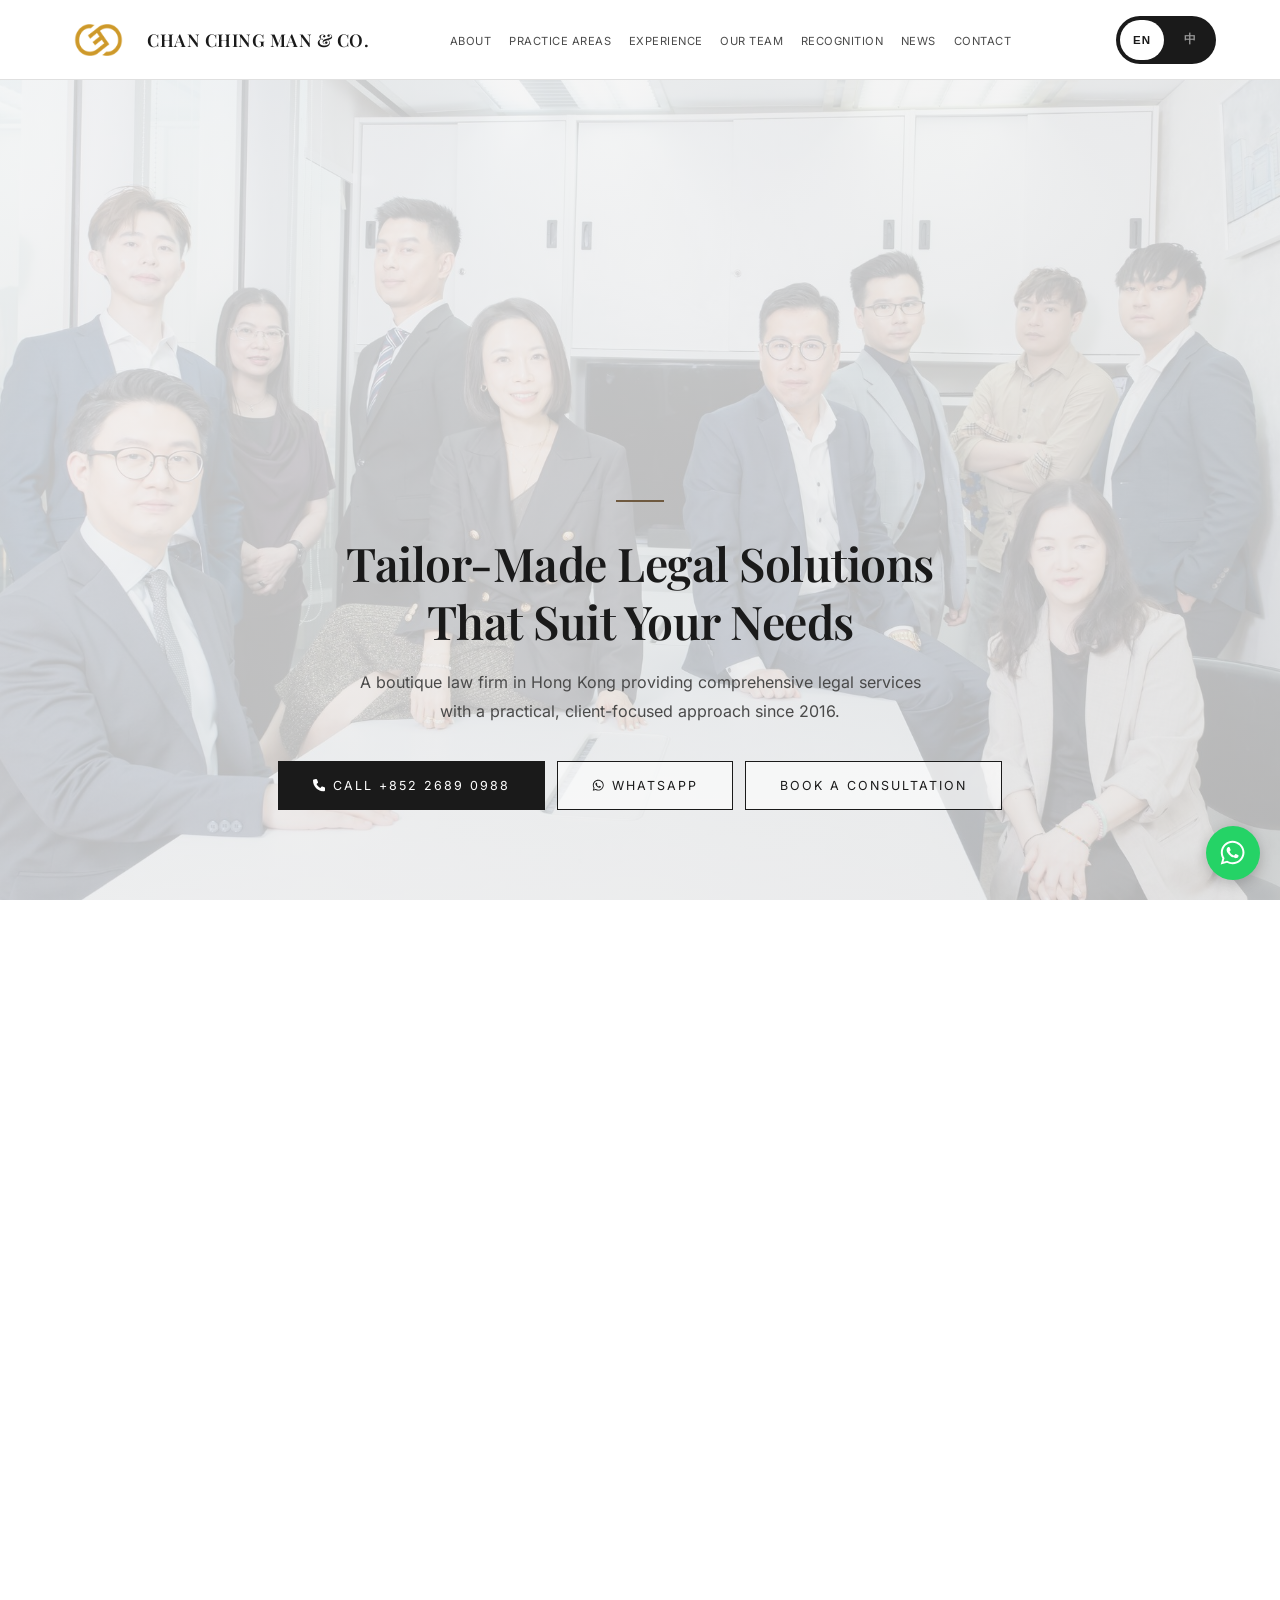
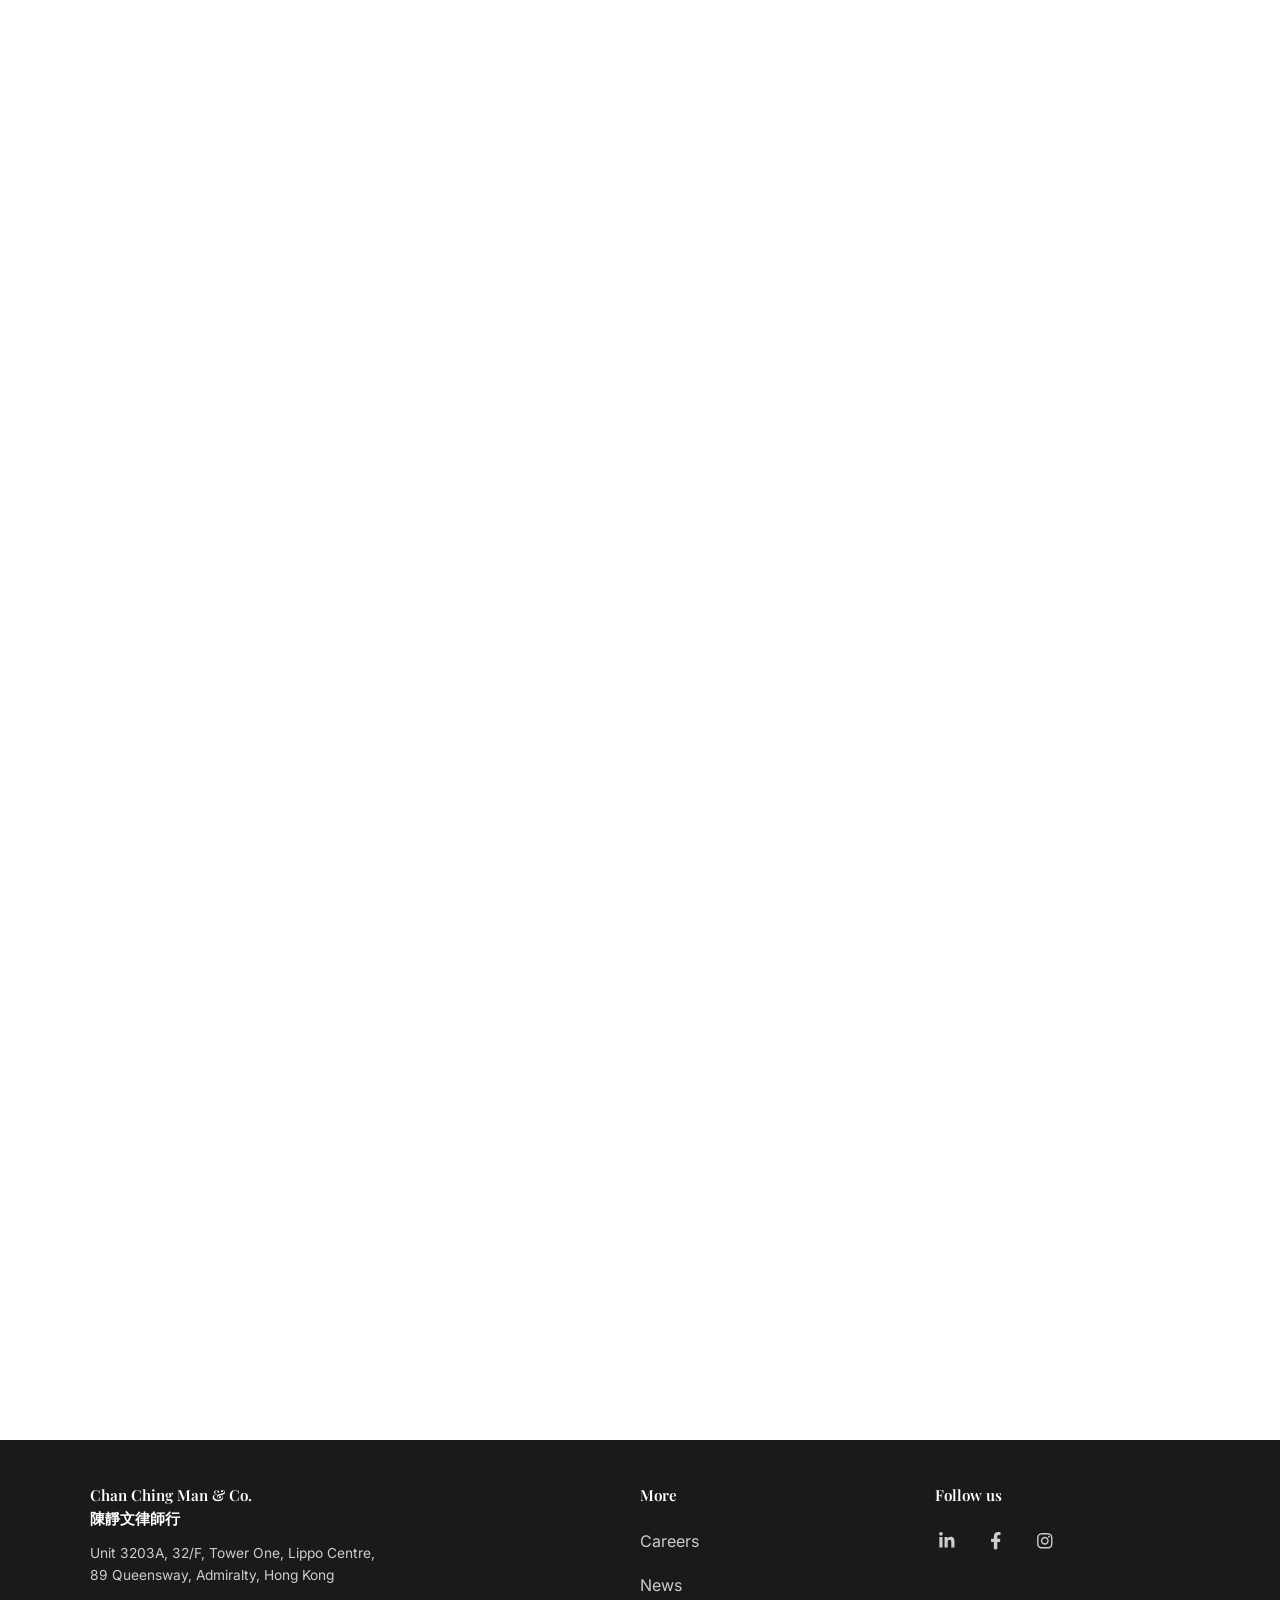
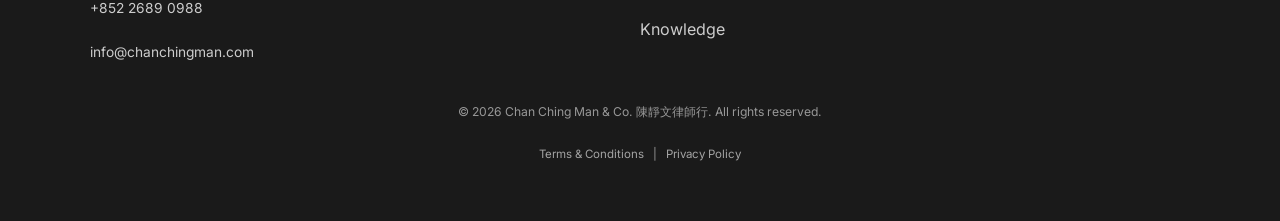
==== commit 8e798a48: "Reorder Practice Areas alphabetically; restore 7 Selected Experience cases; hide English names in Ch" ====
--- a/index.html
+++ b/index.html
@@ -186,7 +186,7 @@
         <button type="button" class="pillar" data-filter="private" aria-pressed="false"><span class="pillar-no">03</span><span class="en-inline">Private Client</span><span class="cn-inline">私人客戶</span></button>
     </div>
     <div class="practice-grid">
-        <!-- Dispute Resolution -->
+        <!-- Arbitration -->
         <div class="practice-card" data-cat="dispute">
             <img class="card-img" loading="lazy" decoding="async" src="images/practice/arbitration.jpg" width="600" height="240" alt="Arbitration">
             <h3><button type="button" class="practice-toggle" aria-expanded="false" aria-controls="pd-1">Arbitration<br><span class="cn-inline">仲裁</span></button></h3>
@@ -211,6 +211,7 @@
                 </ul>
             </div>
         </div>
+        <!-- Civil Litigation -->
         <div class="practice-card" data-cat="dispute">
             <img class="card-img" loading="lazy" decoding="async" src="images/practice/civil-litigation.jpg" width="600" height="240" alt="Civil Litigation">
             <h3><button type="button" class="practice-toggle" aria-expanded="false" aria-controls="pd-8">Civil Litigation<br><span class="cn-inline">民事訴訟</span></button></h3>
@@ -228,6 +229,45 @@
                 </ul>
             </div>
         </div>
+        <!-- Compliance -->
+        <div class="practice-card" data-cat="corporate">
+            <img class="card-img" loading="lazy" decoding="async" src="images/practice/compliance-and-sanctions.jpg" width="600" height="240" alt="Compliance">
+            <h3><button type="button" class="practice-toggle" aria-expanded="false" aria-controls="pd-7">Compliance<br><span class="cn-inline">合規</span></button></h3>
+            <div class="practice-detail" id="pd-7">
+                <p class="en">We advise private and listed companies on Hong Kong sanctions regulations and the restrictions applicable locally, compliance with anti-money laundering and related legislation, screening counterparties and payments, reviewing AML and KYC policies, data protection regulations under the Personal Data (Privacy) Ordinance (Cap. 486), and employment-related regulations under the Employment Ordinance (Cap. 57).</p>
+                <p class="cn">我們為私人及上市公司提供合規建議，涵蓋香港制裁法規及本地適用限制、遵守反洗錢（AML）及相關法例、篩查交易對手及付款、審閱反洗錢及認識你的客戶政策、根據《個人資料（私隱）條例》（第486章）的數據保護規定，以及根據《僱傭條例》（第57章）與僱傭相關的法規。</p>
+            </div>
+        </div>
+        <!-- Conveyancing -->
+        <div class="practice-card" data-cat="private">
+            <img class="card-img" loading="lazy" decoding="async" src="images/practice/conveyancing.jpg" width="600" height="240" alt="Conveyancing">
+            <h3><button type="button" class="practice-toggle" aria-expanded="false" aria-controls="pd-12">Conveyancing<br><span class="cn-inline">物業轉讓</span></button></h3>
+            <div class="practice-detail" id="pd-12">
+                <p class="en">We represent a range of individual and corporate clients in providing the following legal services in relation to residential, industrial and commercial real estate:</p>
+                <p class="cn">我們代表各類個人及企業客戶，就住宅、工業及商業房地產提供以下法律服務：</p>
+                <ul>
+                    <li><span class="en-inline">Acquisition and disposal of land</span><span class="cn-inline">土地收購及處置</span></li>
+                    <li><span class="en-inline">Documentation and negotiation of tenancy, lease, and licence</span><span class="cn-inline">租賃、租約及特許權文件的準備與談判</span></li>
+                    <li><span class="en-inline">Mortgage, loan documentation and security over real estate</span><span class="cn-inline">按揭、貸款文件及房地產抵押</span></li>
+                </ul>
+            </div>
+        </div>
+        <!-- Corporate Services -->
+        <div class="practice-card" data-cat="corporate">
+            <img class="card-img" loading="lazy" decoding="async" src="images/practice/corporate.jpg" width="600" height="240" alt="Corporate Services">
+            <h3><button type="button" class="practice-toggle" aria-expanded="false" aria-controls="pd-4">Corporate Services<br><span class="cn-inline">企業服務</span></button></h3>
+            <div class="practice-detail" id="pd-4">
+                <p class="en">We provide services to our clients at different stages of their corporate lifetime to assist them when they come into operation, manage their existing business relationships, raise funds for growth, and tap into new business opportunities. Our services include:</p>
+                <p class="cn">我們在企業生命週期的不同階段為客戶提供服務，協助他們開業、管理現有業務關係、籌集資金以促進增長，以及發掘新商機。我們的服務包括：</p>
+                <ul>
+                    <li><span class="en-inline">Incorporating a Hong Kong company and putting its governance in place: registered office and secretarial arrangements, director and shareholder documents, shareholders' agreements, share transfers, group reorganisations, and advice on directors' duties</span><span class="cn-inline">在香港成立公司並建立管治架構：包括註冊辦事處及秘書安排、董事及股東文件、股東協議、股份轉讓、集團重組，以及就董事責任提供法律意見</span></li>
+                    <li><span class="en-inline">For businesses relocating to Hong Kong: choosing the entity and holding structure, moving contracts across, employment and secondment papers, employment visas, opening bank accounts, leases, and any licences required by specific sectors</span><span class="cn-inline">協助企業遷冊至香港：包括選擇實體及控股架構、轉移合約、處理僱傭及借調文件、辦理工作簽證、開立銀行戶口、處理租賃事宜，以及申請特定行業所需的牌照</span></li>
+                    <li><span class="en-inline">Drafting, preparing, and filing Specified Forms with the Companies Registry under the Companies Ordinance (Cap. 622) and the Companies (Winding Up and Miscellaneous Provisions) Ordinance (Cap. 32)</span><span class="cn-inline">根據《公司條例》（第622章）及《公司（清盤及雜項條文）條例》（第32章），草擬、準備並向公司註冊處提交指明表格</span></li>
+                    <li><span class="en-inline">Drafting and preparing share purchase agreements</span><span class="cn-inline">草擬及準備股份買賣協議</span></li>
+                </ul>
+            </div>
+        </div>
+        <!-- Criminal Defence -->
         <div class="practice-card" data-cat="dispute">
             <img class="card-img" loading="lazy" decoding="async" src="images/practice/criminal-litigation.jpg" width="600" height="240" alt="Criminal Defence">
             <h3><button type="button" class="practice-toggle" aria-expanded="false" aria-controls="pd-9">Criminal Defence<br><span class="cn-inline">刑事辯護</span></button></h3>
@@ -245,6 +285,7 @@
                 </ul>
             </div>
         </div>
+        <!-- Cross-Border Enforcement -->
         <div class="practice-card" data-cat="dispute">
             <img class="card-img" loading="lazy" decoding="async" src="images/practice/cross-border-enforcement.jpg" width="600" height="240" alt="Cross-Border Enforcement">
             <h3><button type="button" class="practice-toggle" aria-expanded="false" aria-controls="pd-3">Cross-Border Enforcement<br><span class="cn-inline">跨境執行</span></button></h3>
@@ -258,6 +299,24 @@
                 </ul>
             </div>
         </div>
+        <!-- Family & Children -->
+        <div class="practice-card" data-cat="private">
+            <img class="card-img" loading="lazy" decoding="async" src="images/practice/family.jpg" width="600" height="240" alt="Family and Children">
+            <h3><button type="button" class="practice-toggle" aria-expanded="false" aria-controls="pd-10">Family &amp; Children<br><span class="cn-inline">家事及兒童</span></button></h3>
+            <div class="practice-detail" id="pd-10">
+                <p class="en">We value children's rights and the right to family life. We have experience in sharing the stress of family disputes with our clients and provide solutions to such disputes. We represent clients in divorce and consequent financial arrangements, adoptions domestic violence, child abuse, etc. Our services include:</p>
+                <p class="cn">我們重視兒童權利及家庭生活權利。我們在分擔客戶面對家庭糾紛時的壓力方面經驗豐富，並能為該等糾紛提供解決方案。我們代表客戶處理離婚及其後的財務安排、領養、家庭暴力、虐待兒童等事宜。我們的服務包括：</p>
+                <ul>
+                    <li><span class="en-inline">Drafting and preparing separation agreements</span><span class="cn-inline">草擬及準備分居協議</span></li>
+                    <li><span class="en-inline">Commencing divorce proceedings and applying for ancillary relief</span><span class="cn-inline">展開離婚程序並申請附屬濟助</span></li>
+                    <li><span class="en-inline">Making urgent applications to the Court for non-molestation orders or injunctions</span><span class="cn-inline">向法庭緊急申請互不侵犯令或強制令</span></li>
+                    <li><span class="en-inline">Making applications for custody, care and control, and access to children</span><span class="cn-inline">申請兒童的撫養權、照顧及管束權，以及探視權</span></li>
+                    <li><span class="en-inline">Conducting family mediation with an in-house Accredited Family Mediator (HKMAAL)</span><span class="cn-inline">由本行內部的認可家事調解員（HKMAAL）進行家事調解</span></li>
+                    <li><span class="en-inline">Solemnizing marriages with an in-house Civil Celebrant of Marriages</span><span class="cn-inline">由本行的婚姻監禮人主持婚禮</span></li>
+                </ul>
+            </div>
+        </div>
+        <!-- Fraud & Asset Recovery -->
         <div class="practice-card" data-cat="dispute">
             <img class="card-img" loading="lazy" decoding="async" src="images/practice/fraud-and-asset-recovery.jpg" width="600" height="240" alt="Fraud and asset recovery">
             <h3><button type="button" class="practice-toggle" aria-expanded="false" aria-controls="pd-2">Fraud &amp; Asset Recovery<br><span class="cn-inline">詐騙及資產追回</span></button></h3>
@@ -273,6 +332,22 @@
                 </ul>
             </div>
         </div>
+        <!-- Intellectual Property -->
+        <div class="practice-card" data-cat="private">
+            <img class="card-img" loading="lazy" decoding="async" src="images/practice/ip.jpg" width="600" height="240" alt="Intellectual Property">
+            <h3><button type="button" class="practice-toggle" aria-expanded="false" aria-controls="pd-11">Intellectual Property<br><span class="cn-inline">知識產權</span></button></h3>
+            <div class="practice-detail" id="pd-11">
+                <p class="en">We offer comprehensive services for the protection and enforcement of their intellectual property rights in Hong Kong and other jurisdictions. Our services include:</p>
+                <p class="cn">我們為客戶在香港及其他司法管轄區保護和執行其知識產權提供全面的服務。我們的服務包括：</p>
+                <ul>
+                    <li><span class="en-inline">Conducting availability search and registrability analysis of trade marks</span><span class="cn-inline">進行商標可用性查冊及可註冊性分析</span></li>
+                    <li><span class="en-inline">Applying for local and foreign registration of trade marks and registered designs</span><span class="cn-inline">申請本地及海外的商標及註冊外觀設計</span></li>
+                    <li><span class="en-inline">Commencing and defending trade mark opposition and revocation actions</span><span class="cn-inline">提出及抗辯商標反對及撤銷訴訟</span></li>
+                    <li><span class="en-inline">Commencing and defending litigation relating to infringement of intellectual property rights</span><span class="cn-inline">提出及抗辯與侵犯知識產權相關的訴訟</span></li>
+                </ul>
+            </div>
+        </div>
+        <!-- Mediation -->
         <div class="practice-card" data-cat="dispute">
             <img class="card-img" loading="lazy" decoding="async" src="images/practice/family.jpg" width="600" height="240" alt="Mediation">
             <h3><button type="button" class="practice-toggle" aria-expanded="false" aria-controls="pd-14">Mediation<br><span class="cn-inline">調解</span></button></h3>
@@ -280,76 +355,10 @@
                 <p class="en">We believe litigation should always be a last resort. Our firm takes a "Mediate First" approach, prioritizing amicable, constructive, and cost-effective solutions that protect our clients.</p>
                 <p class="cn">我們深信訴訟應永遠是最後的手段。本行採取「先調解」的方針，優先尋求和睦、具建設性且具成本效益的解決方案，以保障客戶的利益。</p>
                 <p class="en mt-1">Navigating emotionally charged disputes requires specialized guidance. Our principal, Maggie, is an Accredited Family Mediator (HKMAAL) with experience in turning adversarial conflict in disputes relating to divorce, parenting plans, and asset division, into mutually beneficial agreements.</p>
-                <p class="cn mt-1">處理情緒激動的糾紛需要專業的指導。本行首席律師陳靜文女士是香港調解資歷評審協會有限公司的認可家事調解員，擁有豐富經驗，能將涉及離婚、育兒計劃及資產分配的對立衝突，轉化為互惠互利的協議。</p>
-            </div>
-        </div>
-        <!-- Corporate & Commercial -->
-        <div class="practice-card" data-cat="corporate">
-            <img class="card-img" loading="lazy" decoding="async" src="images/practice/corporate.jpg" width="600" height="240" alt="Corporate Services">
-            <h3><button type="button" class="practice-toggle" aria-expanded="false" aria-controls="pd-4">Corporate Services<br><span class="cn-inline">企業服務</span></button></h3>
-            <div class="practice-detail" id="pd-4">
-                <p class="en">We provide services to our clients at different stages of their corporate lifetime to assist them when they come into operation, manage their existing business relationships, raise funds for growth, and tap into new business opportunities. Our services include:</p>
-                <p class="cn">我們在企業生命週期的不同階段為客戶提供服務，協助他們開業、管理現有業務關係、籌集資金以促進增長，以及發掘新商機。我們的服務包括：</p>
-                <ul>
-                    <li><span class="en-inline">Incorporating a Hong Kong company and putting its governance in place: registered office and secretarial arrangements, director and shareholder documents, shareholders' agreements, share transfers, group reorganisations, and advice on directors' duties</span><span class="cn-inline">在香港成立公司並建立管治架構：包括註冊辦事處及秘書安排、董事及股東文件、股東協議、股份轉讓、集團重組，以及就董事責任提供法律意見</span></li>
-                    <li><span class="en-inline">For businesses relocating to Hong Kong: choosing the entity and holding structure, moving contracts across, employment and secondment papers, employment visas, opening bank accounts, leases, and any licences required by specific sectors</span><span class="cn-inline">協助企業遷冊至香港：包括選擇實體及控股架構、轉移合約、處理僱傭及借調文件、辦理工作簽證、開立銀行戶口、處理租賃事宜，以及申請特定行業所需的牌照</span></li>
-                    <li><span class="en-inline">Drafting, preparing, and filing Specified Forms with the Companies Registry under the Companies Ordinance (Cap. 622) and the Companies (Winding Up and Miscellaneous Provisions) Ordinance (Cap. 32)</span><span class="cn-inline">根據《公司條例》（第622章）及《公司（清盤及雜項條文）條例》（第32章），草擬、準備並向公司註冊處提交指明表格</span></li>
-                    <li><span class="en-inline">Drafting and preparing share purchase agreements</span><span class="cn-inline">草擬及準備股份買賣協議</span></li>
-                </ul>
-            </div>
-        </div>
-        <div class="practice-card" data-cat="corporate">
-            <img class="card-img" loading="lazy" decoding="async" src="images/practice/compliance-and-sanctions.jpg" width="600" height="240" alt="Compliance">
-            <h3><button type="button" class="practice-toggle" aria-expanded="false" aria-controls="pd-7">Compliance<br><span class="cn-inline">合規</span></button></h3>
-            <div class="practice-detail" id="pd-7">
-                <p class="en">We advise private and listed companies on Hong Kong sanctions regulations and the restrictions applicable locally, compliance with anti-money laundering and related legislation, screening counterparties and payments, reviewing AML and KYC policies, data protection regulations under the Personal Data (Privacy) Ordinance (Cap. 486), and employment-related regulations under the Employment Ordinance (Cap. 57).</p>
-                <p class="cn">我們為私人及上市公司提供合規建議，涵蓋香港制裁法規及本地適用限制、遵守反洗錢（AML）及相關法例、篩查交易對手及付款、審閱反洗錢及認識你的客戶政策、根據《個人資料（私隱）條例》（第486章）的數據保護規定，以及根據《僱傭條例》（第57章）與僱傭相關的法規。</p>
-            </div>
-        </div>
-        <!-- Private Client -->
-        <div class="practice-card" data-cat="private">
-            <img class="card-img" loading="lazy" decoding="async" src="images/practice/ip.jpg" width="600" height="240" alt="Intellectual Property">
-            <h3><button type="button" class="practice-toggle" aria-expanded="false" aria-controls="pd-11">Intellectual Property<br><span class="cn-inline">知識產權</span></button></h3>
-            <div class="practice-detail" id="pd-11">
-                <p class="en">We offer comprehensive services for the protection and enforcement of their intellectual property rights in Hong Kong and other jurisdictions. Our services include:</p>
-                <p class="cn">我們為客戶在香港及其他司法管轄區保護和執行其知識產權提供全面的服務。我們的服務包括：</p>
-                <ul>
-                    <li><span class="en-inline">Conducting availability search and registrability analysis of trade marks</span><span class="cn-inline">進行商標可用性查冊及可註冊性分析</span></li>
-                    <li><span class="en-inline">Applying for local and foreign registration of trade marks and registered designs</span><span class="cn-inline">申請本地及海外的商標及註冊外觀設計</span></li>
-                    <li><span class="en-inline">Commencing and defending trade mark opposition and revocation actions</span><span class="cn-inline">提出及抗辯商標反對及撤銷訴訟</span></li>
-                    <li><span class="en-inline">Commencing and defending litigation relating to infringement of intellectual property rights</span><span class="cn-inline">提出及抗辯與侵犯知識產權相關的訴訟</span></li>
-                </ul>
-            </div>
-        </div>
-        <div class="practice-card" data-cat="private">
-            <img class="card-img" loading="lazy" decoding="async" src="images/practice/conveyancing.jpg" width="600" height="240" alt="Conveyancing">
-            <h3><button type="button" class="practice-toggle" aria-expanded="false" aria-controls="pd-12">Conveyancing<br><span class="cn-inline">物業轉讓</span></button></h3>
-            <div class="practice-detail" id="pd-12">
-                <p class="en">We represent a range of individual and corporate clients in providing the following legal services in relation to residential, industrial and commercial real estate:</p>
-                <p class="cn">我們代表各類個人及企業客戶，就住宅、工業及商業房地產提供以下法律服務：</p>
-                <ul>
-                    <li><span class="en-inline">Acquisition and disposal of land</span><span class="cn-inline">土地收購及處置</span></li>
-                    <li><span class="en-inline">Documentation and negotiation of tenancy, lease, and licence</span><span class="cn-inline">租賃、租約及特許權文件的準備與談判</span></li>
-                    <li><span class="en-inline">Mortgage, loan documentation and security over real estate</span><span class="cn-inline">按揭、貸款文件及房地產抵押</span></li>
-                </ul>
-            </div>
-        </div>
-        <div class="practice-card" data-cat="private">
-            <img class="card-img" loading="lazy" decoding="async" src="images/practice/family.jpg" width="600" height="240" alt="Family and Children">
-            <h3><button type="button" class="practice-toggle" aria-expanded="false" aria-controls="pd-10">Family &amp; Children<br><span class="cn-inline">家事及兒童</span></button></h3>
-            <div class="practice-detail" id="pd-10">
-                <p class="en">We value children's rights and the right to family life. We have experience in sharing the stress of family disputes with our clients and provide solutions to such disputes. We represent clients in divorce and consequent financial arrangements, adoptions domestic violence, child abuse, etc. Our services include:</p>
-                <p class="cn">我們重視兒童權利及家庭生活權利。我們在分擔客戶面對家庭糾紛時的壓力方面經驗豐富，並能為該等糾紛提供解決方案。我們代表客戶處理離婚及其後的財務安排、領養、家庭暴力、虐待兒童等事宜。我們的服務包括：</p>
-                <ul>
-                    <li><span class="en-inline">Drafting and preparing separation agreements</span><span class="cn-inline">草擬及準備分居協議</span></li>
-                    <li><span class="en-inline">Commencing divorce proceedings and applying for ancillary relief</span><span class="cn-inline">展開離婚程序並申請附屬濟助</span></li>
-                    <li><span class="en-inline">Making urgent applications to the Court for non-molestation orders or injunctions</span><span class="cn-inline">向法庭緊急申請互不侵犯令或強制令</span></li>
-                    <li><span class="en-inline">Making applications for custody, care and control, and access to children</span><span class="cn-inline">申請兒童的撫養權、照顧及管束權，以及探視權</span></li>
-                    <li><span class="en-inline">Conducting family mediation with an in-house Accredited Family Mediator (HKMAAL)</span><span class="cn-inline">由本行內部的認可家事調解員（HKMAAL）進行家事調解</span></li>
-                    <li><span class="en-inline">Solemnizing marriages with an in-house Civil Celebrant of Marriages</span><span class="cn-inline">由本行的婚姻監禮人主持婚禮</span></li>
-                </ul>
-            </div>
-        </div>
+                <p class="cn mt-1">處理情緒激動的糾紛需要專業的指導。本行首席律師陳靜文女士是香港調解資歷評審協會有限公司的認可家事調解員，擁有豐富經驗，能將涉及離婚、育兒計劃及資產分配的對立衝突，化為互惠互利的協議。</p>
+            </div>
+        </div>
+        <!-- Wills & Probate -->
         <div class="practice-card" data-cat="private">
             <img class="card-img" loading="lazy" decoding="async" src="images/practice/wills.jpg" width="600" height="240" alt="Wills">
             <h3><button type="button" class="practice-toggle" aria-expanded="false" aria-controls="pd-13">Wills &amp; Probate<br><span class="cn-inline">遺囑及遺產承辦</span></button></h3>
@@ -372,9 +381,14 @@
         <h2 class="cn">精選案例</h2>
         <div class="gold-line"></div>
     </div>
-    <p class="practice-intro en">Arbitration-related, commercial and revenue matters, and our fraud, recovery and enforcement work.</p>
-    <p class="practice-intro cn">與仲裁相關的案件、商業及稅務事宜，以及我們在詐騙、資產追討及執行方面的工作。</p>
     <div class="case-grid">
+        <div class="case-card">
+            <div class="case-tag"><span class="en-inline">Litigation · Ongoing</span><span class="cn-inline">訴訟 · 進行中</span></div>
+            <h3 class="case-name"><span class="en-inline">Russian State Company</span><span class="cn-inline">俄羅斯國有企業</span></h3>
+            <div class="case-ref">2025</div>
+            <p class="en">Represented the applicant seeking to set aside a partial award on jurisdiction, on the ground that the presiding arbitrator failed to disclose a material connection.</p>
+            <p class="cn">代表申請人以首席仲裁員未有披露重大關聯利益為由，申請撤銷一項關於管轄權的部分仲裁裁決。</p>
+        </div>
         <div class="case-card">
             <div class="case-tag"><span class="en-inline">TAX · Reported</span><span class="cn-inline">稅務 · 權威判例</span></div>
             <h3 class="case-name"><span class="en-inline">Estate Beneficiary</span><span class="cn-inline">遺產受益人</span></h3>
@@ -390,6 +404,20 @@
             <p class="cn">代表一家於全球設有辦事處的彈性體產品分銷商，透過對客戶債務人展開超過30宗清盤程序，追討已售及已交付貨物的未清繳欠款；並就一名前高級僱員違反受信責任導致損失830萬美元及人民幣580萬元一事提出索償。</p>
         </div>
         <div class="case-card">
+            <div class="case-tag"><span class="en-inline">Civil Fraud &amp; Asset Recovery</span><span class="cn-inline">民事欺詐與資產追討</span></div>
+            <h3 class="case-name"><span class="en-inline">Australian Client</span><span class="cn-inline">澳洲客戶</span></h3>
+            <div class="case-ref">2022</div>
+            <p class="en">Represented two Australian pension fund trustees whose fund transfers were diverted into a Hong Kong company's account. Within days we obtained a freezing injunction with Bankers Trust and gagging orders, traced the money through several accounts, and secured summary judgment and a garnishee order. Approximately HK$2.6 million was ultimately recovered for the trustees ahead of other creditors against the same pool of assets.</p>
+            <p class="cn">代表兩名澳洲退休金信託人，其資金在轉賬過程中被不法挪用至一間香港公司的賬戶。我們在數天內成功取得資產凍結令，同時獲批 Bankers Trust 披露令及保密令，跨多個賬戶追查資金流向，並最終取得簡易判決與第三債務人命令。我們成功為信託人追討約 260 萬港元，於針對同一資金來源的其他債權人之前優先受償。</p>
+        </div>
+        <div class="case-card">
+            <div class="case-tag"><span class="en-inline">Civil Fraud &amp; Asset Recovery</span><span class="cn-inline">民事欺詐與資產追討</span></div>
+            <h3 class="case-name"><span class="en-inline">Private Investor</span><span class="cn-inline">私人投資者</span></h3>
+            <div class="case-ref">2025</div>
+            <p class="en">Represented an investor in a HK$68 million investment scam operated by eight defendants through a network of companies and personal accounts. We pursued each individual defendant and traced the money into the hands of those who received it. As an outcome, we obtained judgment for over HK$66 million, with tracing relief against the recipients.</p>
+            <p class="cn">代表一名投資者，涉及八名被告透過公司網絡及個人帳戶操作的港幣6,800萬元投資騙局。我們向每名被告個人追究責任，並追蹤資金至收款人手中。結果取得逾港幣6,600萬元的判決，並就收款人取得追蹤救濟。</p>
+        </div>
+        <div class="case-card">
             <div class="case-tag"><span class="en-inline">Cross-Border Enforcement</span><span class="cn-inline">跨境執行判決</span></div>
             <h3 class="case-name"><span class="en-inline">Bondholder</span><span class="cn-inline">債券持有人</span></h3>
             <div class="case-ref">2023</div>
@@ -404,7 +432,7 @@
             <p class="cn">代表一間內地銀行，在《內地判決（相互強制執行）條例》（第597章）所訂明的兩年法定時效屆滿後，執行一項金額達4.39億元人民幣的內地判決。我們成功取得凍結令，並主張普通法下的執行權不受該法定時效所限。該案獲載入判例報告，並在其後兩度被引用為同類申請的權威判例。</p>
         </div>
     </div>
-    <p class="case-note"><span class="en">The matters above are illustrative only. Past results do not guarantee a similar outcome in any future matter.</span><span class="cn">以上案例僅供參考。過往結果並不保證任何日後案件會有相同或類似結果。</span></p>
+    <p class="case-note" style="text-align:center"><span class="en">The matters above are illustrative only. Past results do not guarantee a similar outcome in any future matter.</span><span class="cn">以上案例僅供參考。過往結果並不保證任何日後案件會有相同或類似結果。</span></p>
 </section>
 
 <!-- Team -->
@@ -419,7 +447,7 @@
         <div class="team-card featured">
             <img class="team-photo" loading="lazy" decoding="async" src="images/team/maggie.jpg?v=4" width="800" height="1000" alt="Maggie">
             <div class="team-info">
-                <h3>Maggie <span class="cn-inline">陳靜文律師</span></h3>
+                <h3><span class="en-inline">Maggie Chan</span><span class="cn-inline">陳靜文律師</span></h3>
                 <div class="role en">Founder & Principal Solicitor</div>
                 <div class="role cn">創辦人及主管律師</div>
                 <p class="en">Maggie acts for companies and private clients in civil and commercial disputes, fraud and asset recovery, and cross-border enforcement, and leads the firm's arbitration work. She appears regularly in arbitration-related proceedings in the Hong Kong Court of First Instance and the Court of Appeal, including applications to set aside awards and for interim measures, and acts in criminal matters at every level of court. Her wider disputes work covers asset tracing, shareholder remedies and directors' duties claims, land and tenancy disputes, trade marks, employment, and estates. She also advises on setting up and structuring companies, moving a business to Hong Kong, trusts and funds including digital assets, and sanctions and compliance for banks and Hong Kong companies. Maggie is an Accredited Family Mediator (HKMAAL) and a Civil Celebrant of Marriages. She founded the firm in 2016, having trained at Lo &amp; Lo, a Hong Kong law firm established for over 100 years.</p>
@@ -439,7 +467,7 @@
         <div class="team-card" data-card-toggle>
             <img class="team-photo" loading="lazy" decoding="async" src="images/team/leon.jpg?v=7" width="800" height="1000" alt="Leon">
             <div class="team-info">
-                <h3>Leon <span class="cn-inline">趙英安律師</span></h3>
+                <h3><span class="en-inline">Leon Chiu</span><span class="cn-inline">趙英安律師</span></h3>
                 <div class="role en">Associate Solicitor</div>
                 <div class="role cn">助理律師</div>
                 <p class="en">Qualified in 2019 with experience in conveyancing matters and disputes including personal injuries, matrimonial, adverse possession, and mortgage actions.</p>
@@ -452,7 +480,7 @@
         <div class="team-card" data-card-toggle>
             <img class="team-photo" loading="lazy" decoding="async" src="images/team/alex.jpg?v=7" width="800" height="1000" alt="Alex">
             <div class="team-info">
-                <h3>Alex <span class="cn-inline">李旻軒律師</span></h3>
+                <h3><span class="en-inline">Alex Li</span><span class="cn-inline">李旻軒律師</span></h3>
                 <div class="role en">Associate Solicitor</div>
                 <div class="role cn">助理律師</div>
                 <p class="en">Qualified in 2024 with experience in civil litigation matters including commercial, civil fraud, matrimonial, building management, and personal injuries disputes.</p>
@@ -465,7 +493,7 @@
         <div class="team-card" data-card-toggle>
             <img class="team-photo" loading="lazy" decoding="async" src="images/team/john.jpg?v=7" width="800" height="1000" alt="John">
             <div class="team-info">
-                <h3>John <span class="cn-inline">尹國鈞律師</span></h3>
+                <h3><span class="en-inline">John Wan</span><span class="cn-inline">尹國鈞律師</span></h3>
                 <div class="role en">Associate Solicitor</div>
                 <div class="role cn">助理律師</div>
                 <p class="en">Qualified in 2026 with experience in dispute resolution, including asset recovery, injunctive relief and recourse against arbitral award, criminal defence, matrimonial, and probate.</p>
@@ -478,7 +506,7 @@
         <div class="team-card" data-card-toggle>
             <img class="team-photo" loading="lazy" decoding="async" src="images/team/tindy.jpg?v=7" width="800" height="1000" alt="Tindy">
             <div class="team-info">
-                <h3>Tindy <span class="cn-inline">鄺天狄先生</span></h3>
+                <h3><span class="en-inline">Tindy Kwong</span><span class="cn-inline">鄺天狄先生</span></h3>
                 <div class="role en">Legal Executive</div>
                 <div class="role cn">法律行政人員</div>
                 <p class="en">Joined in 2021 with over 25 years in the profession. Experienced in commercial litigation, property disputes, debt recovery, employment, insolvency, and criminal defence at all levels of court.</p>
@@ -491,7 +519,7 @@
         <div class="team-card" data-card-toggle>
             <img class="team-photo" loading="lazy" decoding="async" src="images/team/jayden.jpg?v=7" width="800" height="1000" alt="Jayden">
             <div class="team-info">
-                <h3>Jayden <span class="cn-inline">李泫錞先生</span></h3>
+                <h3><span class="en-inline">Jayden Lee</span><span class="cn-inline">李泫錞先生</span></h3>
                 <div class="role en">Litigation Officer</div>
                 <div class="role cn">訴訟主任</div>
                 <p class="en">Joined in 2016 with over 10 years in the profession. Experienced in civil and criminal litigation at all levels of court.</p>
@@ -504,7 +532,7 @@
         <div class="team-card" data-card-toggle>
             <img class="team-photo" loading="lazy" decoding="async" src="images/team/alan.jpg?v=7" width="800" height="1000" alt="Alan">
             <div class="team-info">
-                <h3>Alan <span class="cn-inline">吳仲文先生</span></h3>
+                <h3><span class="en-inline">Alan Ng</span><span class="cn-inline">吳仲文先生</span></h3>
                 <div class="role en">Litigation Officer</div>
                 <div class="role cn">訴訟主任</div>
                 <p class="en">Joined in 2023 and provides all-rounded support to our team.</p>
--- a/styles.css
+++ b/styles.css
@@ -49,7 +49,7 @@
 .nav-toggle{display:none;color:var(--charcoal);font-size:1.4rem;cursor:pointer;background:none;border:none;padding:0;line-height:1}
 
 /* Hero — clean dark overlay, no bright gold */
-.hero{height:100vh;display:flex;align-items:center;justify-content:center;position:relative;text-align:center;padding:0 5%;overflow:hidden}
+.hero{height:100vh;display:flex;align-items:flex-end;justify-content:center;position:relative;text-align:center;padding:0 5% 10vh;overflow:hidden}
 .hero-bg{position:absolute;inset:0;width:100%;height:100%;object-fit:cover;object-position:center;display:block}
 .hero-overlay{position:absolute;inset:0;background:linear-gradient(160deg,rgba(247,247,247,.82),rgba(232,232,232,.78))}
 .hero-content{position:relative;z-index:1;max-width:780px}
@@ -255,7 +255,7 @@
   .nav-links{display:none;position:absolute;top:80px;left:0;width:100%;background:var(--white);flex-direction:column;padding:2rem;gap:1.5rem;border-bottom:1px solid var(--border);box-shadow:0 8px 24px rgba(0,0,0,.08)}
   .nav-links.active{display:flex}
   .nav-toggle{display:block}
-  .hero{height:85vh}
+  .hero{height:85vh;padding-bottom:8vh}
   .hero h2{font-size:1.65rem}
   .hero p{font-size:.9rem}
   section{padding:55px 5%}
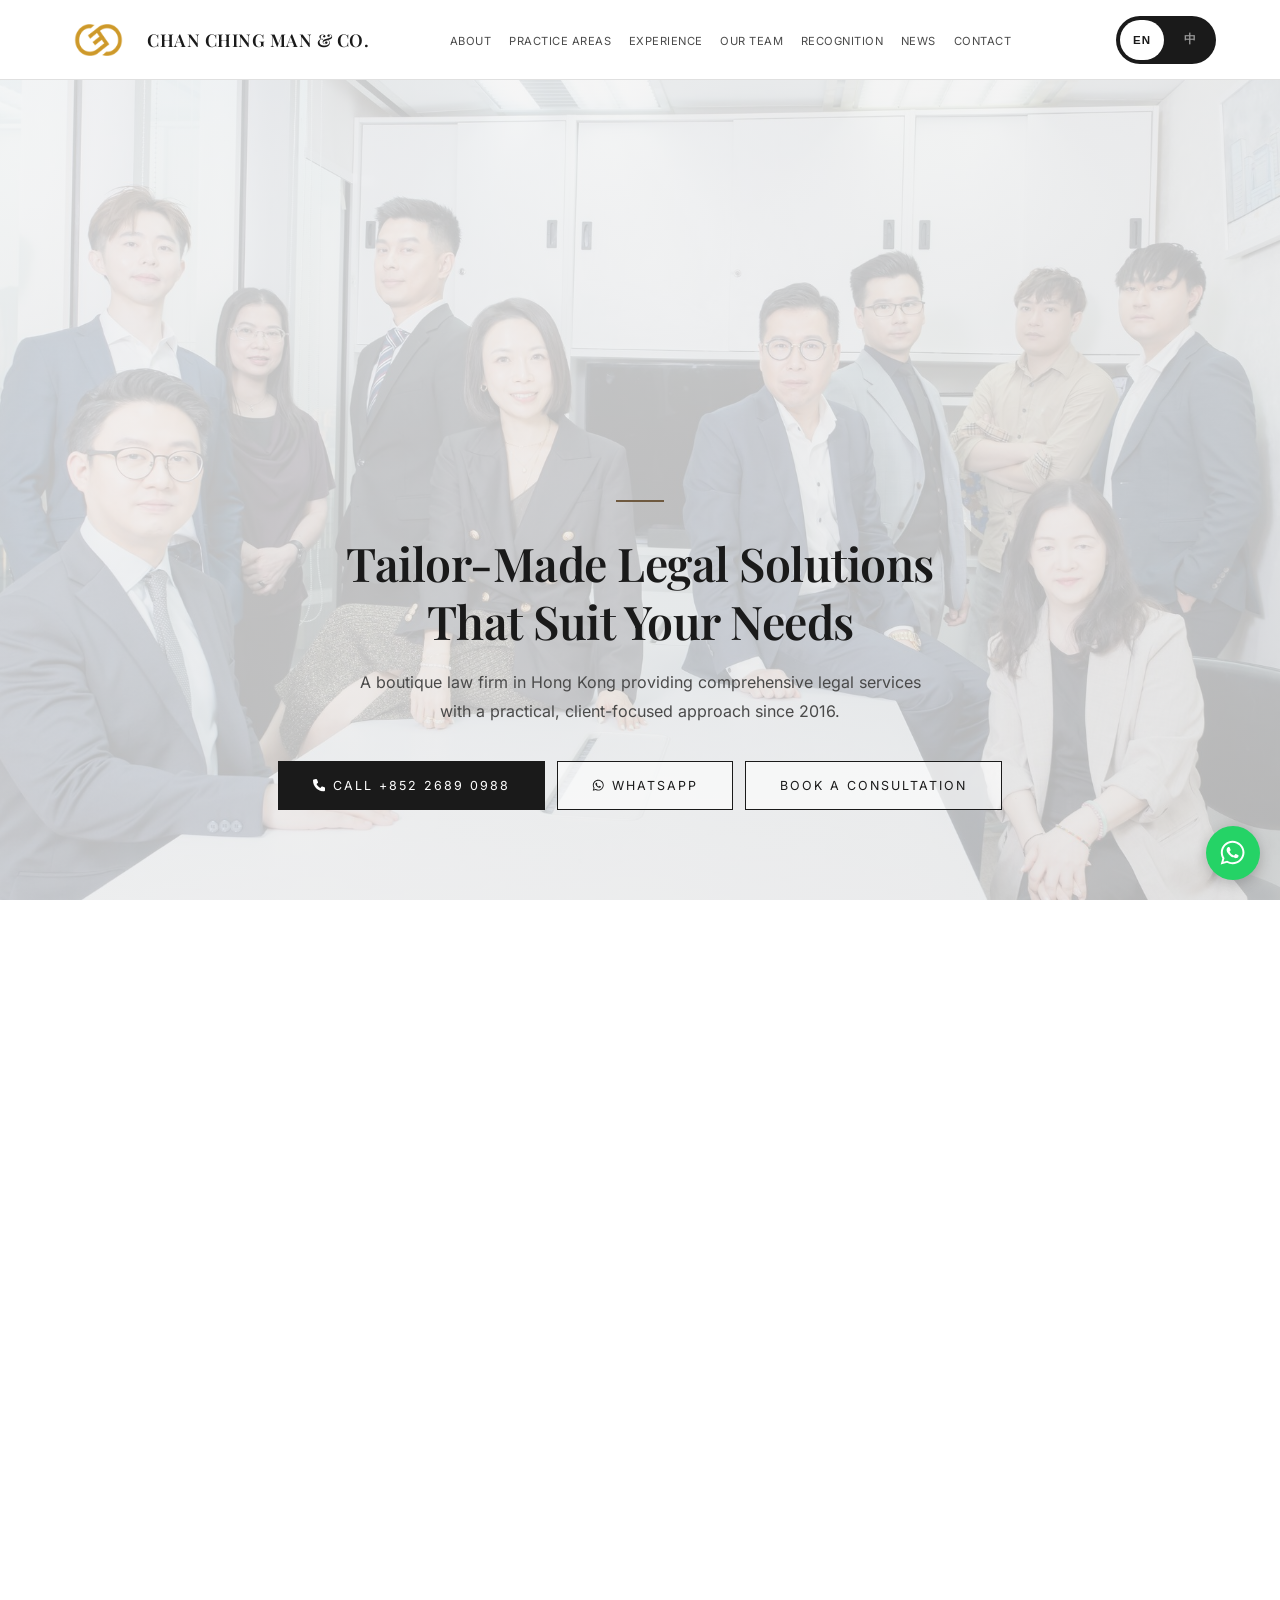
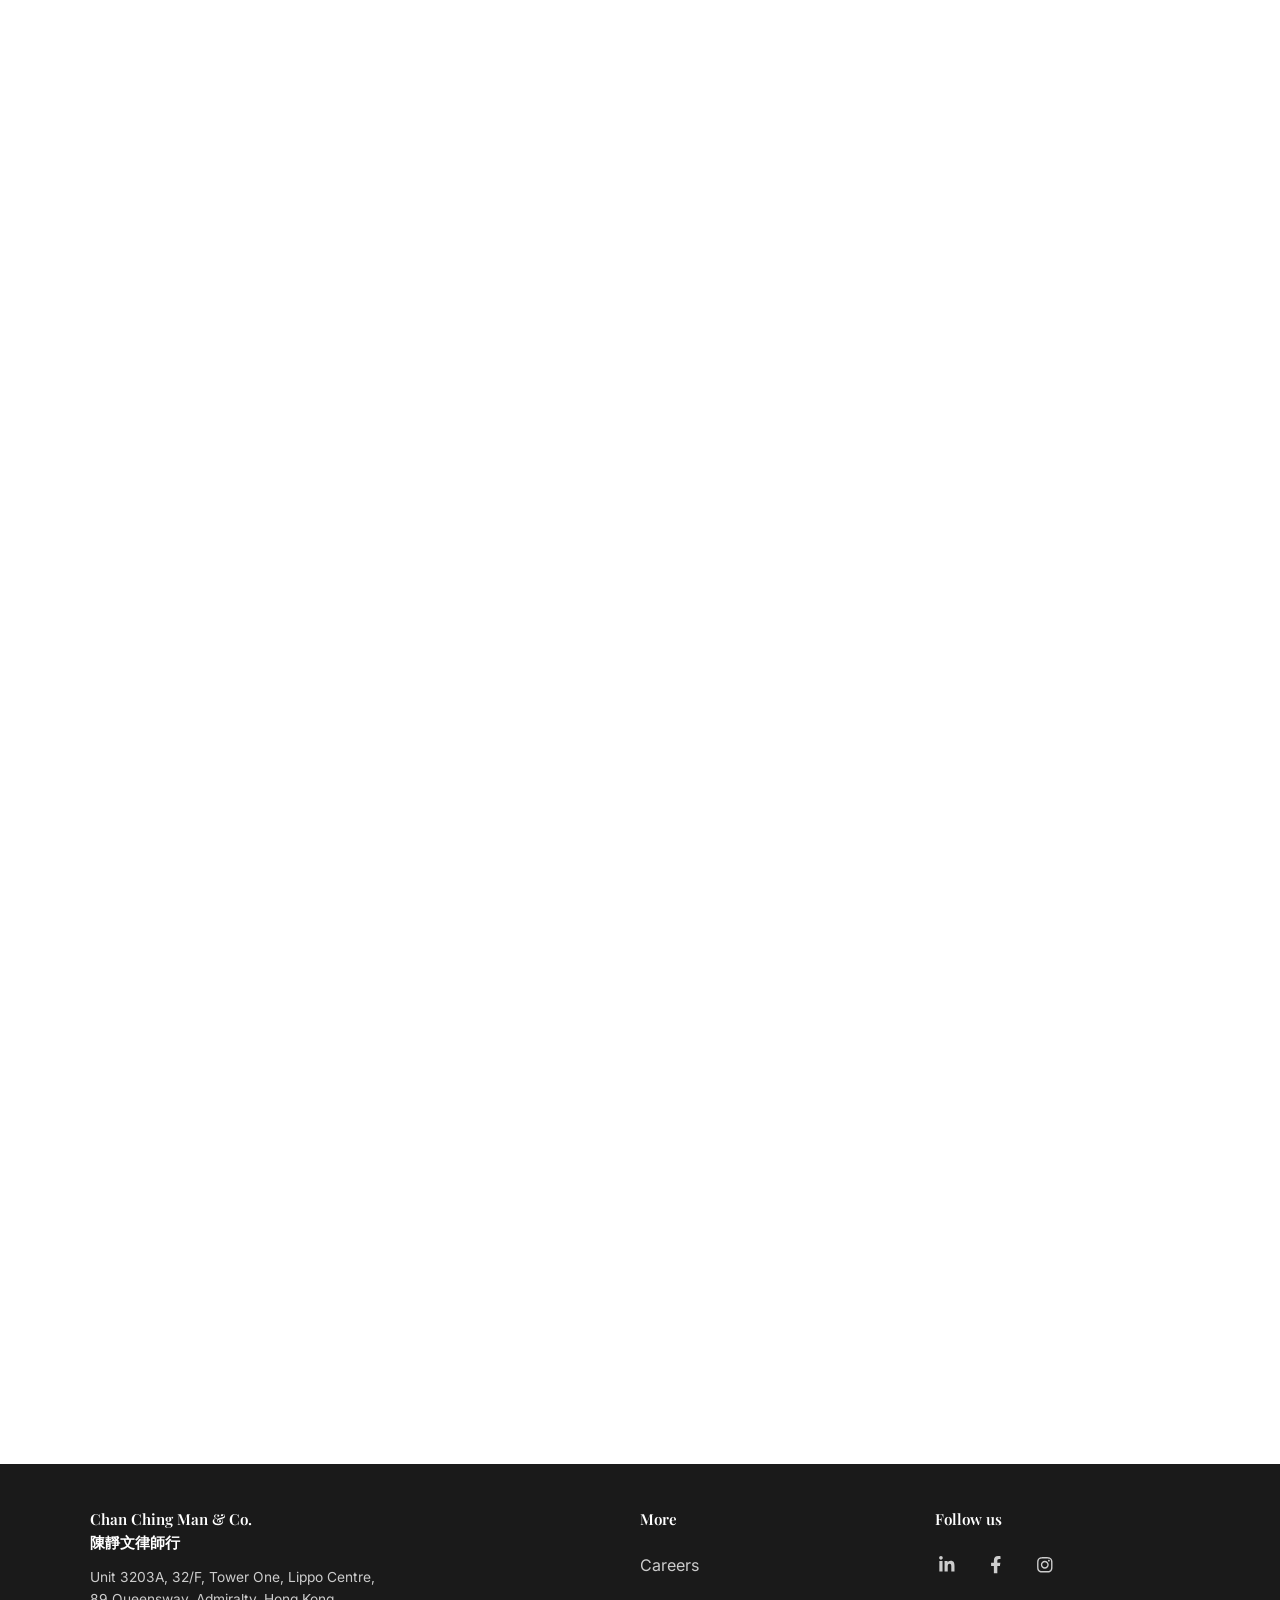
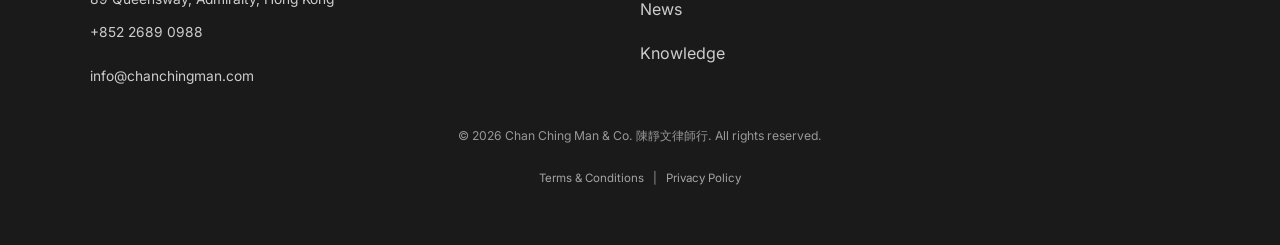
==== commit b52542af: "Add English translations for all four Knowledge articles; fix CJK font supplement coverage" ====
--- a/index.html
+++ b/index.html
@@ -432,7 +432,7 @@
             <p class="cn">代表一間內地銀行，在《內地判決（相互強制執行）條例》（第597章）所訂明的兩年法定時效屆滿後，執行一項金額達4.39億元人民幣的內地判決。我們成功取得凍結令，並主張普通法下的執行權不受該法定時效所限。該案獲載入判例報告，並在其後兩度被引用為同類申請的權威判例。</p>
         </div>
     </div>
-    <p class="case-note" style="text-align:center"><span class="en">The matters above are illustrative only. Past results do not guarantee a similar outcome in any future matter.</span><span class="cn">以上案例僅供參考。過往結果並不保證任何日後案件會有相同或類似結果。</span></p>
+    <p class="case-note"><span class="en">The matters above are illustrative only. Past results do not guarantee a similar outcome in any future matter.</span><span class="cn">以上案例僅供參考。過往結果並不保證任何日後案件會有相同或類似結果。</span></p>
 </section>
 
 <!-- Team -->
@@ -650,7 +650,7 @@
             <div class="news-more"><span class="en-inline">Read full article</span><span class="cn-inline">閱讀全文</span></div>
             <div class="news-full">
                 <figure class="news-photo">
-                    <img loading="lazy" decoding="async" src="images/news/alb-hk-law-awards-2026.jpg?v=2" width="1400" height="838" alt="The CCM team at the ALB Hong Kong Law Awards 2026, Finalist for Rising Law Firm of the Year / 陳靜文律師行團隊出席 2026 年度 ALB 香港法律大獎「年度最佳新晉律師行」入圍決賽">
+                    <img loading="lazy" decoding="async" src="images/news/alb-hk-law-awards-2026.jpg?v=3" width="1400" height="768" alt="The CCM team at the ALB Hong Kong Law Awards 2026, Finalist for Rising Law Firm of the Year / 陳靜文律師行團隊出席 2026 年度 ALB 香港法律大獎「年度最佳新晉律師行」入圍決賽">
                     <figcaption><span class="en-inline">ALB Hong Kong Law Awards 2026</span><span class="cn-inline">2026 年度 ALB 香港法律大獎</span></figcaption>
                 </figure>
                 <div class="en">
@@ -677,66 +677,127 @@
     </div>
     <div class="blog-grid">
         <div class="blog-card" data-card-toggle>
-            <h3>法官都會放暑假？</h3>
-            <p class="blog-summary">高等法院每年8月休庭——如果你要在夏天進行法律程序，有幾點要留意。</p>
-            <div class="blog-more"><span class="en-inline">Read article (Chinese)</span><span class="cn-inline">閱讀全文</span></div>
-            <div class="blog-full" lang="zh-Hant">
-                <p>每年的9月1日，除了是莘莘學子放完暑假後的開學日外，原來也是高等法院法官放假完暑假後的開庭日。</p>
-                <p>根據《高等法院規則》第64號命令，原訟法庭及上訴法庭在每年的8月1日及8月31日期間休庭，在休庭期間，原訟法庭及上訴法庭只會處理有限度事宜如禁制令申請、公司破產等，或終審法院首席法官決定有需要開庭即時或從速聆訊的訟案、事宜或申請。</p>
-                <p>根據《高等法院規則》第3號命令，除法庭另有指示外，在計算將任何狀書送達、送交存檔或修訂的期限時，夏天休庭期間不得計算在內。</p>
-                <p>如果你要在夏天期間於高等法院進行任何程序的話就要留意啦！</p>
+            <h3><span class="en-inline">Do Judges Take a Summer Holiday?</span><span class="cn-inline">法官都會放暑假？</span></h3>
+            <p class="blog-summary en">The High Court is in recess every August — if you need to take legal steps over the summer, there are a few things to bear in mind.</p>
+            <p class="blog-summary cn">高等法院每年8月休庭——如果你要在夏天進行法律程序，有幾點要留意。</p>
+            <div class="blog-more"><span class="en-inline">Read article</span><span class="cn-inline">閱讀全文</span></div>
+            <div class="blog-full">
+                <div class="en">
+                    <p>1 September is not only the day students return to school after the summer holidays; it is also the day High Court judges return to the bench after their summer recess.</p>
+                    <p>Under Order 64 of the Rules of the High Court, the Court of First Instance and the Court of Appeal are in recess each year between 1 August and 31 August. During the recess the two courts deal only with a limited range of matters, such as applications for injunctions and company winding-up, or causes, matters and applications which the Chief Justice of the Court of Final Appeal considers should be heard immediately or expeditiously.</p>
+                    <p>Under Order 3 of the Rules of the High Court, unless the Court otherwise directs, the summer recess is excluded when computing the time for the service, filing or amendment of any pleading.</p>
+                    <p>So if you intend to take any step in the High Court during the summer, do plan ahead.</p>
+                </div>
+                <div class="cn" lang="zh-Hant">
+                    <p>每年的9月1日，除了是莘莘學子放完暑假後的開學日外，原來也是高等法院法官放假完暑假後的開庭日。</p>
+                    <p>根據《高等法院規則》第64號命令，原訟法庭及上訴法庭在每年的8月1日及8月31日期間休庭，在休庭期間，原訟法庭及上訴法庭只會處理有限度事宜如禁制令申請、公司破產等，或終審法院首席法官決定有需要開庭即時或從速聆訊的訟案、事宜或申請。</p>
+                    <p>根據《高等法院規則》第3號命令，除法庭另有指示外，在計算將任何狀書送達、送交存檔或修訂的期限時，夏天休庭期間不得計算在內。</p>
+                    <p>如果你要在夏天期間於高等法院進行任何程序的話就要留意啦！</p>
+                </div>
             </div>
         </div>
         <div class="blog-card" data-card-toggle>
-            <h3>刑事訴訟 VS 民事訴訟</h3>
-            <p class="blog-summary">刑事與民事訴訟由誰提出、處理甚麼糾紛？一文看清兩者分別。</p>
-            <div class="blog-more"><span class="en-inline">Read article (Chinese)</span><span class="cn-inline">閱讀全文</span></div>
-            <div class="blog-full" lang="zh-Hant">
-                <p>訴訟案件可以分為刑事訴訟和民事訴訟。</p>
-                <h4>刑事訴訟</h4>
-                <p>香港的刑事訴訟是會由香港特區政府向法庭提出，申請向被控犯罪人士定罪及判刑，令他們為作出的違法行為繩之於法。本港的刑事檢控工作是由律政司司長全權負責，並不會受制於其他政府部門的任何指令，確保司法獨立。</p>
-                <p>而律政司在決定是否對案件檢控時主要會考慮以下兩點：</p>
-                <ul>
-                    <li>是否擁有充分證據支持起訴的法律程序？</li>
-                    <li>提出檢控是否符合公眾利益？</li>
-                </ul>
-                <p>簡單的檢控工作可以由警方或其他調查機構處理而不需律政司司長的介入，並可在裁判法院經由高級法庭檢控主任審閱。而嚴重的刑事罪案，例如謀殺、強姦、持械行劫等，一般會由高等法院原訟法庭法官會同陪審團進行審訊。</p>
-                <h4>民事訴訟</h4>
-                <p>香港特區政府或任何個人、機構、公司或組織向法庭提出，申請向香港特區政府或任何個人、機構、公司或組織索償，及其他指示解決各方的紛爭，包括有關合同、股東、僱傭、土地、租賃等糾紛。</p>
-                <p>民事訴訟案件主要包括合約法、侵權法、財產法、行政法、家事法及稅務法：</p>
-                <ul>
-                    <li>合約法關乎個人（包括公司）之間訂立的各種合約協議；</li>
-                    <li>侵權法關乎某人（如店家）在對另一人所負的謹慎責任上失職所引致的申索；</li>
-                    <li>財產法主要列明和規定對財產和知識產權（例如商標及版權）的擁有權等權利；</li>
-                    <li>行政法關乎個人權益的保障，防止政府機構濫用權力；</li>
-                    <li>家事法涉及離婚、子女管養權及財產分配等議題；</li>
-                    <li>稅務法是關乎評稅和追稅事宜。</li>
-                </ul>
+            <h3><span class="en-inline">Criminal Litigation vs Civil Litigation</span><span class="cn-inline">刑事訴訟 VS 民事訴訟</span></h3>
+            <p class="blog-summary en">Who brings criminal and civil proceedings, and what kinds of disputes do they cover? A short guide to the differences.</p>
+            <p class="blog-summary cn">刑事與民事訴訟由誰提出、處理甚麼糾紛？一文看清兩者分別。</p>
+            <div class="blog-more"><span class="en-inline">Read article</span><span class="cn-inline">閱讀全文</span></div>
+            <div class="blog-full">
+                <div class="en">
+                    <p>Litigation can broadly be divided into criminal proceedings and civil proceedings.</p>
+                    <h4>Criminal Proceedings</h4>
+                    <p>In Hong Kong, criminal proceedings are brought by the HKSAR Government before the courts to seek the conviction and sentencing of a person charged with an offence, so that they are held accountable for their unlawful conduct. Criminal prosecutions are the sole responsibility of the Secretary for Justice, who is not subject to directions from any other government department — a safeguard for judicial independence.</p>
+                    <p>In deciding whether to prosecute, the Department of Justice mainly considers two questions:</p>
+                    <ul>
+                        <li>Is there sufficient evidence to support the prosecution?</li>
+                        <li>Is it in the public interest to bring the prosecution?</li>
+                    </ul>
+                    <p>Straightforward prosecutions may be handled by the Police or other investigative agencies without the involvement of the Secretary for Justice, and may be reviewed in the Magistrates' Courts by Senior Court Prosecutors. Serious criminal offences such as murder, rape and armed robbery are generally tried in the Court of First Instance of the High Court by a judge sitting with a jury.</p>
+                    <h4>Civil Proceedings</h4>
+                    <p>Civil proceedings may be brought by the HKSAR Government or by any individual, institution, company or organisation seeking relief against the HKSAR Government or against any individual, institution, company or organisation — including claims for compensation and orders to resolve disputes concerning contracts, shareholders, employment, land and tenancies.</p>
+                    <p>Civil cases mainly concern contract law, tort law, property law, administrative law, family law and revenue law:</p>
+                    <ul>
+                        <li>Contract law governs the various agreements made between parties, including companies;</li>
+                        <li>Tort law concerns claims arising from a breach of a duty of care owed to another person, for example by a shopkeeper;</li>
+                        <li>Property law sets out and regulates rights of ownership over property and intellectual property, such as trade marks and copyright;</li>
+                        <li>Administrative law protects individual rights against abuse of power by government bodies;</li>
+                        <li>Family law covers divorce, custody of children and the division of assets;</li>
+                        <li>Revenue law concerns the assessment and recovery of tax.</li>
+                    </ul>
+                </div>
+                <div class="cn" lang="zh-Hant">
+                    <p>訴訟案件可以分為刑事訴訟和民事訴訟。</p>
+                    <h4>刑事訴訟</h4>
+                    <p>香港的刑事訴訟是會由香港特區政府向法庭提出，申請向被控犯罪人士定罪及判刑，令他們為作出的違法行為繩之於法。本港的刑事檢控工作是由律政司司長全權負責，並不會受制於其他政府部門的任何指令，確保司法獨立。</p>
+                    <p>而律政司在決定是否對案件檢控時主要會考慮以下兩點：</p>
+                    <ul>
+                        <li>是否擁有充分證據支持起訴的法律程序？</li>
+                        <li>提出檢控是否符合公眾利益？</li>
+                    </ul>
+                    <p>簡單的檢控工作可以由警方或其他調查機構處理而不需律政司司長的介入，並可在裁判法院經由高級法庭檢控主任審閱。而嚴重的刑事罪案，例如謀殺、強姦、持械行劫等，一般會由高等法院原訟法庭法官會同陪審團進行審訊。</p>
+                    <h4>民事訴訟</h4>
+                    <p>香港特區政府或任何個人、機構、公司或組織向法庭提出，申請向香港特區政府或任何個人、機構、公司或組織索償，及其他指示解決各方的紛爭，包括有關合同、股東、僱傭、土地、租賃等糾紛。</p>
+                    <p>民事訴訟案件主要包括合約法、侵權法、財產法、行政法、家事法及稅務法：</p>
+                    <ul>
+                        <li>合約法關乎個人（包括公司）之間訂立的各種合約協議；</li>
+                        <li>侵權法關乎某人（如店家）在對另一人所負的謹慎責任上失職所引致的申索；</li>
+                        <li>財產法主要列明和規定對財產和知識產權（例如商標及版權）的擁有權等權利；</li>
+                        <li>行政法關乎個人權益的保障，防止政府機構濫用權力；</li>
+                        <li>家事法涉及離婚、子女管養權及財產分配等議題；</li>
+                        <li>稅務法是關乎評稅和追稅事宜。</li>
+                    </ul>
+                </div>
             </div>
         </div>
         <div class="blog-card" data-card-toggle>
-            <h3>事務律師 VS 大律師</h3>
+            <h3><span class="en-inline">Solicitors vs Barristers</span><span class="cn-inline">事務律師 VS 大律師</span></h3>
             <p class="blog-summary en">An overview of the differences between solicitors and barristers in Hong Kong's legal system.</p>
             <p class="blog-summary cn">介紹香港法律制度中事務律師與大律師的分別。</p>
-            <div class="blog-more"><span class="en-inline">View infographic (Chinese)</span><span class="cn-inline">查看圖解</span></div>
-            <div class="blog-full"><img loading="lazy" decoding="async" src="images/site/239cc3_83199115634a426baad552e016da7833.jpg" width="454" height="341" alt="事務律師與大律師的分別（圖解）"></div>
+            <div class="blog-more"><span class="en-inline">Read article</span><span class="cn-inline">查看圖解</span></div>
+            <div class="blog-full">
+                <div class="en">
+                    <p>In Hong Kong the legal profession is divided into solicitors and barristers, each with a distinct role.</p>
+                    <h4>Solicitors</h4>
+                    <p>Solicitors generally work in law firms, where they handle legal documents such as drafting contracts and preparing sale and purchase agreements. In Hong Kong, a solicitor's rights of audience before the courts are subject to certain restrictions.</p>
+                    <h4>Barristers</h4>
+                    <p>Barristers specialise in litigation and advocacy, representing clients and speaking in court. In Hong Kong, barristers enjoy rights of audience before all courts. Alongside their litigation work, barristers also provide clients with specialist legal advice.</p>
+                </div>
+                <div class="cn" lang="zh-Hant">
+                    <img loading="lazy" decoding="async" src="images/site/239cc3_83199115634a426baad552e016da7833.jpg" width="454" height="341" alt="事務律師與大律師的分別（圖解）">
+                </div>
+            </div>
         </div>
         <div class="blog-card" data-card-toggle>
-            <h3>撞車點算好？</h3>
-            <p class="blog-summary">發生交通意外後，司機在法律上必須做的五件事。</p>
-            <div class="blog-more"><span class="en-inline">Read article (Chinese)</span><span class="cn-inline">閱讀全文</span></div>
-            <div class="blog-full" lang="zh-Hant">
-                <p>發生交通事故時，司機須履行以下責任：</p>
-                <h4>1. 停車</h4>
-                <p>《道路交通條例》第65(1)條訂明，凡因發生交通意外而對另一方造成傷害，或對附近另一車輛或物件造成損壞，司機必須停車。司機應在事故現場逗留一段足夠長的時間，以便任何人都可以從司機那裡獲取該駕駛者的相關詳情。</p>
-                <h4>2. 提供詳情</h4>
-                <p>根據《道路交通條例》第65(2)條，在發生意外時，司機有責任在被要求時向警務人員提供相關詳情，包括其姓名和地址、車主的姓名和地址，以及車輛的登記號碼。該職責屬於個人責任，因此司機必須親自提供相關詳情，而不能交託乘客提供有關詳情後自己離開現場。</p>
-                <h4>3. 報告意外</h4>
-                <p>如在事故現場沒有人可以讓司機提供詳情，司機則有責任根據《道路交通條例》第56(2A)條在事故發生後24小時內親自到最近的警署報案。</p>
-                <h4>4. 保存證據</h4>
-                <p>根據《道路交通條例》第57(1)條，在造成死亡或嚴重受傷或造成嚴重損壞的嚴重交通事故中，銷毀、更改或隱瞞任何證據均屬違法。</p>
-                <h4>5. 通知保險公司</h4>
-                <p>現時香港並沒有法律規定司機向保險公司報告事故。但是，大多數車輛保險政策都要求如果車主打算根據其保單索取賠償，發生意外後必須立即向保險公司報告事故。</p>
+            <h3><span class="en-inline">Been in a Car Accident? What Should You Do?</span><span class="cn-inline">撞車點算好？</span></h3>
+            <p class="blog-summary en">Five things a driver is legally required to do after a traffic accident in Hong Kong.</p>
+            <p class="blog-summary cn">發生交通意外後，司機在法律上必須做的五件事。</p>
+            <div class="blog-more"><span class="en-inline">Read article</span><span class="cn-inline">閱讀全文</span></div>
+            <div class="blog-full">
+                <div class="en">
+                    <p>Following a traffic accident, a driver must discharge the following duties:</p>
+                    <h4>1. Stop</h4>
+                    <p>Section 65(1) of the Road Traffic Ordinance provides that where an accident causes injury to another person, or damage to another vehicle or to property nearby, the driver must stop. The driver should remain at the scene for a sufficient period so that any person may obtain the relevant particulars from the driver.</p>
+                    <h4>2. Provide particulars</h4>
+                    <p>Under section 65(2) of the Road Traffic Ordinance, a driver involved in an accident must, when required, give a police officer the relevant particulars, including the driver's name and address, the name and address of the vehicle owner, and the vehicle's registration number. This is a personal duty: the driver must provide the particulars in person and cannot leave the scene after asking a passenger to provide them instead.</p>
+                    <h4>3. Report the accident</h4>
+                    <p>If there is no one at the scene to whom the driver can give particulars, the driver must, under section 56(2A) of the Road Traffic Ordinance, report the accident in person at the nearest police station within 24 hours.</p>
+                    <h4>4. Preserve evidence</h4>
+                    <p>Under section 57(1) of the Road Traffic Ordinance, in a serious accident causing death, serious injury or serious damage, it is an offence to destroy, alter or conceal any evidence.</p>
+                    <h4>5. Notify the insurer</h4>
+                    <p>Hong Kong law does not currently require a driver to report an accident to an insurer. However, most motor insurance policies require the insured to report an accident promptly if they intend to make a claim under the policy.</p>
+                </div>
+                <div class="cn" lang="zh-Hant">
+                    <p>發生交通事故時，司機須履行以下責任：</p>
+                    <h4>1. 停車</h4>
+                    <p>《道路交通條例》第65(1)條訂明，凡因發生交通意外而對另一方造成傷害，或對附近另一車輛或物件造成損壞，司機必須停車。司機應在事故現場逗留一段足夠長的時間，以便任何人都可以從司機那裡獲取該駕駛者的相關詳情。</p>
+                    <h4>2. 提供詳情</h4>
+                    <p>根據《道路交通條例》第65(2)條，在發生意外時，司機有責任在被要求時向警務人員提供相關詳情，包括其姓名和地址、車主的姓名和地址，以及車輛的登記號碼。該職責屬於個人責任，因此司機必須親自提供相關詳情，而不能交託乘客提供有關詳情後自己離開現場。</p>
+                    <h4>3. 報告意外</h4>
+                    <p>如在事故現場沒有人可以讓司機提供詳情，司機則有責任根據《道路交通條例》第56(2A)條在事故發生後24小時內親自到最近的警署報案。</p>
+                    <h4>4. 保存證據</h4>
+                    <p>根據《道路交通條例》第57(1)條，在造成死亡或嚴重受傷或造成嚴重損壞的嚴重交通事故中，銷毀、更改或隱瞞任何證據均屬違法。</p>
+                    <h4>5. 通知保險公司</h4>
+                    <p>現時香港並沒有法律規定司機向保險公司報告事故。但是，大多數車輛保險政策都要求如果車主打算根據其保單索取賠償，發生意外後必須立即向保險公司報告事故。</p>
+                </div>
             </div>
         </div>
     </div>
--- a/fonts.css
+++ b/fonts.css
@@ -152,6 +152,6 @@
    Regenerate when new Chinese copy is added: run pyftsubset / fontTools against
    C:/Windows/Fonts/NotoSerifTC-VF.ttf at wght 400/600/700 with the full CJK charset
    used in *.html, *.js, *.json, *.css. */
-@font-face{font-family:'Noto Serif TC';font-style:normal;font-weight:400;font-display:swap;src:url(fonts/notoseriftc-400-supplement.woff2) format('woff2');unicode-range:U+4E1F,U+4E45,U+4E92,U+4EAE,U+4EC0,U+4ECA,U+4ECD,U+4EF0,U+4F30,U+4F34,U+4F48,U+4F4E-4F4F,U+4F69,U+4F73,U+500D,U+5012,U+5019,U+501F,U+504F,U+5065,U+507D,U+50AC,U+50CF,U+5115,U+5118,U+5149,U+5152,U+5178,U+517C,U+5187,U+518D,U+51B7,U+51C6,U+5203,U+523B,U+526F,U+529F,U+52C7,U+52C9,U+52DE-52DF,U+52E2,U+52E4,U+533F,U+5341,U+5347,U+5353,U+535A,U+5361,U+5371,U+539A,U+53C8,U+53CB,U+53E3,U+53F0,U+53F2-53F3,U+53FB,U+540E,U+542B,U+5438,U+5448,U+5462,U+5468,U+5473,U+5481,U+5497,U+54CB,U+5514,U+5584,U+55BA,U+5605-5606,U+5609,U+5617,U+5622,U+569F,U+56DA,U+5713,U+574A,U+5766,U+57F9,U+5802,U+5805,U+584A,U+589E,U+58C7,U+58D3,U+591C,U+592A,U+5949,U+59A5,U+5A01,U+5B40,U+5B83,U+5B85,U+5B87-5B88,U+5B8F,U+5BA3,U+5BB4,U+5BCC,U+5BDF,U+5BF8,U+5C11,U+5C1A,U+5C24,U+5C39-5C3A,U+5C45,U+5C55,U+5C64,U+5D07,U+5D4C,U+5DE6,U+5E1D,U+5E45,U+5E55,U+5E6B,U+5E73,U+5E78,U+5E95,U+5EAB,U+5EB7,U+5EC9,U+5F0A,U+5F4C,U+5F69,U+5F70,U+5F79,U+5F88,U+5FA8-5FA9,U+5FAC,U+5FD9,U+5FEB,U+5FFD,U+6062,U+6069,U+60A0,U+60A3,U+60E0,U+60F1,U+6109,U+614B,U+6163,U+6176,U+622A,U+623F,U+62B1,U+62B5,U+62D3,U+6371-6372,U+6382,U+6398,U+63A2,U+63D2,U+63DA-63DB,U+641C,U+641E,U+642D,U+646F,U+647A,U+64A5,U+64AB,U+64B0,U+64C5,U+64CB,U+64CE,U+64F4,U+654F,U+6563,U+656C,U+65B7,U+65E2,U+65E6,U+65E8-65E9,U+65FB,U+6620,U+6649,U+6652,U+665A,U+6696,U+66AB,U+66B4,U+66FF,U+670B,U+676F,U+6846,U+69AE,U+6A21,U+6A23,U+6A6B,U+6B20,U+6B3A,U+6B72,U+6BD4,U+6C38,U+6CEB,U+6D6E,U+6D88,U+6DAF,U+6DE1,U+6DE8,U+6E1B,U+6E34,U+6E90,U+6E9D,U+6ED1,U+6EF2,U+6F38,U+6F54,U+6FC0,U+7070,U+70AD,U+7126,U+7136,U+7169,U+7206,U+722C,U+72C4,U+737B,U+7387,U+73CD,U+7565,U+756B,U+758F,U+7642,U+767D-767E,U+76DB-76DC,U+7701,U+773C,U+7766,U+77F3,U+786C,U+7891,U+7919,U+795D-795E,U+7968,U+798F,U+79C9,U+79D1-79D2,U+7A69,U+7A7A,U+7A97,U+7AE5,U+7AEF,U+7B11,U+7B54,U+7BC0,U+7BC7,U+7C4C,U+7C64,U+7CFB,U+7D10,U+7D14,U+7D20,U+7D2F,U+7D9C,U+7DD2,U+7DDA,U+7DFB,U+7E2E,U+7E3D-7E3E,U+7E41,U+7E73,U+7F69,U+7F6E,U+7FA9,U+7FFB,U+8001,U+8010,U+8017,U+805A,U+80B2,U+8105,U+8166,U+8173,U+8208,U+820A,U+8212,U+8272,U+8292,U+82D1,U+82E5-82E6,U+83AB,U+83DC,U+83EF,U+843D,U+8457,U+8490,U+84B8,U+85C9,U+85E5,U+862D,U+8650,U+865B,U+87A2,U+8861,U+88DD,U+896F,U+8972,U+897F,U+89BA,U+89D2,U+8A16,U+8A3A,U+8A6E,U+8A8C,U+8AB9,U+8AC7,U+8AD7,U+8AF8,U+8B04,U+8B17,U+8B19,U+8B1B,U+8B7D,U+8B9A,U+8C50,U+8C61,U+8C6A,U+8CA9,U+8CAB,U+8CB4,U+8CB7,U+8CBC,U+8CD3,U+8CE3,U+8CFC-8CFD,U+8D8A,U+8D95,U+8DA3,U+8DA8,U+8DCC,U+8DDD,U+8DDF,U+8E2A,U+8E34,U+8E8D,U+8ED2,U+8F14,U+8F9B,U+8FC4,U+8FD4,U+9031,U+9047,U+904B,U+904D,U+9059,U+905C,U+906E,U+9075,U+9080-9081,U+908A,U+9152,U+91AB,U+91CC,U+91CF,U+921E,U+9285,U+931E,U+9375,U+93C8,U+93E1,U+9589,U+95E2,U+9631,U+964D,U+968E,U+96D6,U+96D9,U+96F6,U+9752,U+9801-9802,U+9806,U+982D,U+994B,U+9A5A,U+9A5F,U+9AD3,U+9ED1,U+9F0E,U+9F4A}
-@font-face{font-family:'Noto Serif TC';font-style:normal;font-weight:600;font-display:swap;src:url(fonts/notoseriftc-600-supplement.woff2) format('woff2');unicode-range:U+4E1F,U+4E45,U+4E92,U+4EAE,U+4EC0,U+4ECA,U+4ECD,U+4EF0,U+4F30,U+4F34,U+4F48,U+4F4E-4F4F,U+4F69,U+4F73,U+500D,U+5012,U+5019,U+501F,U+504F,U+5065,U+507D,U+50AC,U+50CF,U+5115,U+5118,U+5149,U+5152,U+5178,U+517C,U+5187,U+518D,U+51B7,U+51C6,U+5203,U+523B,U+526F,U+529F,U+52C7,U+52C9,U+52DE-52DF,U+52E2,U+52E4,U+533F,U+5341,U+5347,U+5353,U+535A,U+5361,U+5371,U+539A,U+53C8,U+53CB,U+53E3,U+53F0,U+53F2-53F3,U+53FB,U+540E,U+542B,U+5438,U+5448,U+5462,U+5468,U+5473,U+5481,U+5497,U+54CB,U+5514,U+5584,U+55BA,U+5605-5606,U+5609,U+5617,U+5622,U+569F,U+56DA,U+5713,U+574A,U+5766,U+57F9,U+5802,U+5805,U+584A,U+589E,U+58C7,U+58D3,U+591C,U+592A,U+5949,U+59A5,U+5A01,U+5B40,U+5B83,U+5B85,U+5B87-5B88,U+5B8F,U+5BA3,U+5BB4,U+5BCC,U+5BDF,U+5BF8,U+5C11,U+5C1A,U+5C24,U+5C39-5C3A,U+5C45,U+5C55,U+5C64,U+5D07,U+5D4C,U+5DE6,U+5E1D,U+5E45,U+5E55,U+5E6B,U+5E73,U+5E78,U+5E95,U+5EAB,U+5EB7,U+5EC9,U+5F0A,U+5F4C,U+5F69,U+5F70,U+5F79,U+5F88,U+5FA8-5FA9,U+5FAC,U+5FD9,U+5FEB,U+5FFD,U+6062,U+6069,U+60A0,U+60A3,U+60E0,U+60F1,U+6109,U+614B,U+6163,U+6176,U+622A,U+623F,U+62B1,U+62B5,U+62D3,U+6371-6372,U+6382,U+6398,U+63A2,U+63D2,U+63DA-63DB,U+641C,U+641E,U+642D,U+646F,U+647A,U+64A5,U+64AB,U+64B0,U+64C5,U+64CB,U+64CE,U+64F4,U+654F,U+6563,U+656C,U+65B7,U+65E2,U+65E6,U+65E8-65E9,U+65FB,U+6620,U+6649,U+6652,U+665A,U+6696,U+66AB,U+66B4,U+66FF,U+670B,U+676F,U+6846,U+69AE,U+6A21,U+6A23,U+6A6B,U+6B20,U+6B3A,U+6B72,U+6BD4,U+6C38,U+6CEB,U+6D6E,U+6D88,U+6DAF,U+6DE1,U+6DE8,U+6E1B,U+6E34,U+6E90,U+6E9D,U+6ED1,U+6EF2,U+6F38,U+6F54,U+6FC0,U+7070,U+70AD,U+7126,U+7136,U+7169,U+7206,U+722C,U+72C4,U+737B,U+7387,U+73CD,U+7565,U+756B,U+758F,U+7642,U+767D-767E,U+76DB-76DC,U+7701,U+773C,U+7766,U+77F3,U+786C,U+7891,U+7919,U+795D-795E,U+7968,U+798F,U+79C9,U+79D1-79D2,U+7A69,U+7A7A,U+7A97,U+7AE5,U+7AEF,U+7B11,U+7B54,U+7BC0,U+7BC7,U+7C4C,U+7C64,U+7CFB,U+7D10,U+7D14,U+7D20,U+7D2F,U+7D9C,U+7DD2,U+7DDA,U+7DFB,U+7E2E,U+7E3D-7E3E,U+7E41,U+7E73,U+7F69,U+7F6E,U+7FA9,U+7FFB,U+8001,U+8010,U+8017,U+805A,U+80B2,U+8105,U+8166,U+8173,U+8208,U+820A,U+8212,U+8272,U+8292,U+82D1,U+82E5-82E6,U+83AB,U+83DC,U+83EF,U+843D,U+8457,U+8490,U+84B8,U+85C9,U+85E5,U+862D,U+8650,U+865B,U+87A2,U+8861,U+88DD,U+896F,U+8972,U+897F,U+89BA,U+89D2,U+8A16,U+8A3A,U+8A6E,U+8A8C,U+8AB9,U+8AC7,U+8AD7,U+8AF8,U+8B04,U+8B17,U+8B19,U+8B1B,U+8B7D,U+8B9A,U+8C50,U+8C61,U+8C6A,U+8CA9,U+8CAB,U+8CB4,U+8CB7,U+8CBC,U+8CD3,U+8CE3,U+8CFC-8CFD,U+8D8A,U+8D95,U+8DA3,U+8DA8,U+8DCC,U+8DDD,U+8DDF,U+8E2A,U+8E34,U+8E8D,U+8ED2,U+8F14,U+8F9B,U+8FC4,U+8FD4,U+9031,U+9047,U+904B,U+904D,U+9059,U+905C,U+906E,U+9075,U+9080-9081,U+908A,U+9152,U+91AB,U+91CC,U+91CF,U+921E,U+9285,U+931E,U+9375,U+93C8,U+93E1,U+9589,U+95E2,U+9631,U+964D,U+968E,U+96D6,U+96D9,U+96F6,U+9752,U+9801-9802,U+9806,U+982D,U+994B,U+9A5A,U+9A5F,U+9AD3,U+9ED1,U+9F0E,U+9F4A}
-@font-face{font-family:'Noto Serif TC';font-style:normal;font-weight:700;font-display:swap;src:url(fonts/notoseriftc-700-supplement.woff2) format('woff2');unicode-range:U+4E1F,U+4E45,U+4E92,U+4EAE,U+4EC0,U+4ECA,U+4ECD,U+4EF0,U+4F30,U+4F34,U+4F48,U+4F4E-4F4F,U+4F69,U+4F73,U+500D,U+5012,U+5019,U+501F,U+504F,U+5065,U+507D,U+50AC,U+50CF,U+5115,U+5118,U+5149,U+5152,U+5178,U+517C,U+5187,U+518D,U+51B7,U+51C6,U+5203,U+523B,U+526F,U+529F,U+52C7,U+52C9,U+52DE-52DF,U+52E2,U+52E4,U+533F,U+5341,U+5347,U+5353,U+535A,U+5361,U+5371,U+539A,U+53C8,U+53CB,U+53E3,U+53F0,U+53F2-53F3,U+53FB,U+540E,U+542B,U+5438,U+5448,U+5462,U+5468,U+5473,U+5481,U+5497,U+54CB,U+5514,U+5584,U+55BA,U+5605-5606,U+5609,U+5617,U+5622,U+569F,U+56DA,U+5713,U+574A,U+5766,U+57F9,U+5802,U+5805,U+584A,U+589E,U+58C7,U+58D3,U+591C,U+592A,U+5949,U+59A5,U+5A01,U+5B40,U+5B83,U+5B85,U+5B87-5B88,U+5B8F,U+5BA3,U+5BB4,U+5BCC,U+5BDF,U+5BF8,U+5C11,U+5C1A,U+5C24,U+5C39-5C3A,U+5C45,U+5C55,U+5C64,U+5D07,U+5D4C,U+5DE6,U+5E1D,U+5E45,U+5E55,U+5E6B,U+5E73,U+5E78,U+5E95,U+5EAB,U+5EB7,U+5EC9,U+5F0A,U+5F4C,U+5F69,U+5F70,U+5F79,U+5F88,U+5FA8-5FA9,U+5FAC,U+5FD9,U+5FEB,U+5FFD,U+6062,U+6069,U+60A0,U+60A3,U+60E0,U+60F1,U+6109,U+614B,U+6163,U+6176,U+622A,U+623F,U+62B1,U+62B5,U+62D3,U+6371-6372,U+6382,U+6398,U+63A2,U+63D2,U+63DA-63DB,U+641C,U+641E,U+642D,U+646F,U+647A,U+64A5,U+64AB,U+64B0,U+64C5,U+64CB,U+64CE,U+64F4,U+654F,U+6563,U+656C,U+65B7,U+65E2,U+65E6,U+65E8-65E9,U+65FB,U+6620,U+6649,U+6652,U+665A,U+6696,U+66AB,U+66B4,U+66FF,U+670B,U+676F,U+6846,U+69AE,U+6A21,U+6A23,U+6A6B,U+6B20,U+6B3A,U+6B72,U+6BD4,U+6C38,U+6CEB,U+6D6E,U+6D88,U+6DAF,U+6DE1,U+6DE8,U+6E1B,U+6E34,U+6E90,U+6E9D,U+6ED1,U+6EF2,U+6F38,U+6F54,U+6FC0,U+7070,U+70AD,U+7126,U+7136,U+7169,U+7206,U+722C,U+72C4,U+737B,U+7387,U+73CD,U+7565,U+756B,U+758F,U+7642,U+767D-767E,U+76DB-76DC,U+7701,U+773C,U+7766,U+77F3,U+786C,U+7891,U+7919,U+795D-795E,U+7968,U+798F,U+79C9,U+79D1-79D2,U+7A69,U+7A7A,U+7A97,U+7AE5,U+7AEF,U+7B11,U+7B54,U+7BC0,U+7BC7,U+7C4C,U+7C64,U+7CFB,U+7D10,U+7D14,U+7D20,U+7D2F,U+7D9C,U+7DD2,U+7DDA,U+7DFB,U+7E2E,U+7E3D-7E3E,U+7E41,U+7E73,U+7F69,U+7F6E,U+7FA9,U+7FFB,U+8001,U+8010,U+8017,U+805A,U+80B2,U+8105,U+8166,U+8173,U+8208,U+820A,U+8212,U+8272,U+8292,U+82D1,U+82E5-82E6,U+83AB,U+83DC,U+83EF,U+843D,U+8457,U+8490,U+84B8,U+85C9,U+85E5,U+862D,U+8650,U+865B,U+87A2,U+8861,U+88DD,U+896F,U+8972,U+897F,U+89BA,U+89D2,U+8A16,U+8A3A,U+8A6E,U+8A8C,U+8AB9,U+8AC7,U+8AD7,U+8AF8,U+8B04,U+8B17,U+8B19,U+8B1B,U+8B7D,U+8B9A,U+8C50,U+8C61,U+8C6A,U+8CA9,U+8CAB,U+8CB4,U+8CB7,U+8CBC,U+8CD3,U+8CE3,U+8CFC-8CFD,U+8D8A,U+8D95,U+8DA3,U+8DA8,U+8DCC,U+8DDD,U+8DDF,U+8E2A,U+8E34,U+8E8D,U+8ED2,U+8F14,U+8F9B,U+8FC4,U+8FD4,U+9031,U+9047,U+904B,U+904D,U+9059,U+905C,U+906E,U+9075,U+9080-9081,U+908A,U+9152,U+91AB,U+91CC,U+91CF,U+921E,U+9285,U+931E,U+9375,U+93C8,U+93E1,U+9589,U+95E2,U+9631,U+964D,U+968E,U+96D6,U+96D9,U+96F6,U+9752,U+9801-9802,U+9806,U+982D,U+994B,U+9A5A,U+9A5F,U+9AD3,U+9ED1,U+9F0E,U+9F4A}
+@font-face{font-family:'Noto Serif TC';font-style:normal;font-weight:400;font-display:swap;src:url(fonts/notoseriftc-400-supplement.woff2) format('woff2');unicode-range:U+4E1F,U+4E45,U+4E92,U+4EAE,U+4EC0,U+4ECA,U+4ECD,U+4EF0,U+4F30,U+4F34,U+4F48,U+4F4E-4F4F,U+4F69,U+4F73,U+500D,U+5012,U+5019,U+501F,U+504F,U+5065,U+507D,U+50AC,U+50CF,U+5115,U+5118,U+5149,U+5152,U+5178,U+517C,U+5187,U+518D,U+51B7,U+51C6,U+5203,U+523B,U+526F,U+529F,U+52C7,U+52C9,U+52DE-52DF,U+52E2,U+52E4,U+533F,U+5341,U+5347,U+5353,U+535A,U+5361,U+5371,U+539A,U+53C8,U+53CB,U+53E3,U+53F0,U+53F2-53F3,U+53FB,U+540E,U+542B,U+5438,U+5448,U+5462,U+5468,U+5473,U+5481,U+5497,U+54CB,U+5514,U+5584,U+55BA,U+5605-5606,U+5609,U+5617,U+5622,U+569F,U+56DA,U+5713,U+574A,U+5766,U+57F9,U+5802,U+5805,U+584A,U+589E,U+58C7,U+58D3,U+591C,U+592A,U+5949,U+59A5,U+5A01,U+5B40,U+5B83,U+5B85,U+5B87-5B88,U+5B8F,U+5BA3,U+5BB4,U+5BCC,U+5BDF,U+5BF8,U+5C11,U+5C1A,U+5C24,U+5C39-5C3A,U+5C45,U+5C55,U+5C64,U+5D07,U+5D4C,U+5DE6,U+5E1D,U+5E45,U+5E55,U+5E6B,U+5E73,U+5E78,U+5E95,U+5EAB,U+5EB7,U+5EC9,U+5F0A,U+5F4C,U+5F69,U+5F70,U+5F79,U+5F88,U+5FA8-5FA9,U+5FAC,U+5FD9,U+5FEB,U+5FFD,U+6062,U+6069,U+60A0,U+60A3,U+60E0,U+60F1,U+6109,U+614B,U+6163,U+6176,U+622A,U+623F,U+62B1,U+62B5,U+62D3,U+632A,U+6371-6372,U+6382,U+6398,U+63A2,U+63D2,U+63DA-63DB,U+641C,U+641E,U+642D,U+646F,U+647A,U+64A5,U+64AB,U+64B0,U+64C5,U+64CB,U+64CE,U+64F4,U+654F,U+6563,U+656C,U+65B7,U+65E2,U+65E6,U+65E8-65E9,U+65FB,U+6620,U+6649,U+6652,U+665A,U+6696,U+66AB,U+66B4,U+66FF,U+670B,U+676F,U+6846,U+69AE,U+6A21,U+6A23,U+6A6B,U+6B20,U+6B3A,U+6B72,U+6BD4,U+6C38,U+6CEB,U+6D6E,U+6D88,U+6DAF,U+6DE1,U+6DE8,U+6E1B,U+6E34,U+6E90,U+6E9D,U+6ED1,U+6EF2,U+6F38,U+6F54,U+6FC0,U+7070,U+70AD,U+7126,U+7136,U+7169,U+7206,U+722C,U+72C4,U+737B,U+7387,U+73CD,U+7565,U+756B,U+758F,U+7642,U+767D-767E,U+76DB-76DC,U+7701,U+773C,U+7766,U+77F3,U+786C,U+7891,U+7919,U+795D-795E,U+7968,U+798F,U+79C9,U+79D1-79D2,U+7A69,U+7A7A,U+7A97,U+7AE5,U+7AEF,U+7B11,U+7B54,U+7BC0,U+7BC7,U+7C4C,U+7C64,U+7CFB,U+7D10,U+7D14,U+7D20,U+7D2F,U+7D9C,U+7DD2,U+7DDA,U+7DFB,U+7E2E,U+7E3D-7E3E,U+7E41,U+7E73,U+7F69,U+7F6E,U+7FA9,U+7FFB,U+8001,U+8010,U+8017,U+805A,U+80B2,U+8105,U+8166,U+8173,U+8208,U+820A,U+8212,U+8272,U+8292,U+82D1,U+82E5-82E6,U+83AB,U+83DC,U+83EF,U+843D,U+8457,U+8490,U+84B8,U+85C9,U+85E5,U+862D,U+8650,U+865B,U+87A2,U+8861,U+88DD,U+896F,U+8972,U+897F,U+89BA,U+89D2,U+8A16,U+8A3A,U+8A6E,U+8A8C,U+8AB9,U+8AC7,U+8AD7,U+8AF8,U+8B04,U+8B17,U+8B19,U+8B1B,U+8B7D,U+8B9A,U+8C50,U+8C61,U+8C6A,U+8CA9,U+8CAB,U+8CB4,U+8CB7,U+8CBC,U+8CD3,U+8CE3,U+8CEC,U+8CFC-8CFD,U+8D8A,U+8D95,U+8DA3,U+8DA8,U+8DCC,U+8DDD,U+8DDF,U+8E2A,U+8E34,U+8E8D,U+8ED2,U+8F14,U+8F9B,U+8FC4,U+8FD4,U+9031,U+9047,U+904B,U+904D,U+9059,U+905C,U+906E,U+9075,U+9080-9081,U+908A,U+911D,U+9152,U+91AB,U+91CC,U+91CF,U+921E,U+9285,U+931E,U+9375,U+93C8,U+93E1,U+9589,U+95E2,U+9631,U+964D,U+968E,U+96D6,U+96D9,U+96F6,U+9752,U+9801-9802,U+9806,U+982D,U+994B,U+9A5A,U+9A5F,U+9AD3,U+9ED1,U+9F0E,U+9F4A}
+@font-face{font-family:'Noto Serif TC';font-style:normal;font-weight:600;font-display:swap;src:url(fonts/notoseriftc-600-supplement.woff2) format('woff2');unicode-range:U+4E1F,U+4E45,U+4E92,U+4EAE,U+4EC0,U+4ECA,U+4ECD,U+4EF0,U+4F30,U+4F34,U+4F48,U+4F4E-4F4F,U+4F69,U+4F73,U+500D,U+5012,U+5019,U+501F,U+504F,U+5065,U+507D,U+50AC,U+50CF,U+5115,U+5118,U+5149,U+5152,U+5178,U+517C,U+5187,U+518D,U+51B7,U+51C6,U+5203,U+523B,U+526F,U+529F,U+52C7,U+52C9,U+52DE-52DF,U+52E2,U+52E4,U+533F,U+5341,U+5347,U+5353,U+535A,U+5361,U+5371,U+539A,U+53C8,U+53CB,U+53E3,U+53F0,U+53F2-53F3,U+53FB,U+540E,U+542B,U+5438,U+5448,U+5462,U+5468,U+5473,U+5481,U+5497,U+54CB,U+5514,U+5584,U+55BA,U+5605-5606,U+5609,U+5617,U+5622,U+569F,U+56DA,U+5713,U+574A,U+5766,U+57F9,U+5802,U+5805,U+584A,U+589E,U+58C7,U+58D3,U+591C,U+592A,U+5949,U+59A5,U+5A01,U+5B40,U+5B83,U+5B85,U+5B87-5B88,U+5B8F,U+5BA3,U+5BB4,U+5BCC,U+5BDF,U+5BF8,U+5C11,U+5C1A,U+5C24,U+5C39-5C3A,U+5C45,U+5C55,U+5C64,U+5D07,U+5D4C,U+5DE6,U+5E1D,U+5E45,U+5E55,U+5E6B,U+5E73,U+5E78,U+5E95,U+5EAB,U+5EB7,U+5EC9,U+5F0A,U+5F4C,U+5F69,U+5F70,U+5F79,U+5F88,U+5FA8-5FA9,U+5FAC,U+5FD9,U+5FEB,U+5FFD,U+6062,U+6069,U+60A0,U+60A3,U+60E0,U+60F1,U+6109,U+614B,U+6163,U+6176,U+622A,U+623F,U+62B1,U+62B5,U+62D3,U+632A,U+6371-6372,U+6382,U+6398,U+63A2,U+63D2,U+63DA-63DB,U+641C,U+641E,U+642D,U+646F,U+647A,U+64A5,U+64AB,U+64B0,U+64C5,U+64CB,U+64CE,U+64F4,U+654F,U+6563,U+656C,U+65B7,U+65E2,U+65E6,U+65E8-65E9,U+65FB,U+6620,U+6649,U+6652,U+665A,U+6696,U+66AB,U+66B4,U+66FF,U+670B,U+676F,U+6846,U+69AE,U+6A21,U+6A23,U+6A6B,U+6B20,U+6B3A,U+6B72,U+6BD4,U+6C38,U+6CEB,U+6D6E,U+6D88,U+6DAF,U+6DE1,U+6DE8,U+6E1B,U+6E34,U+6E90,U+6E9D,U+6ED1,U+6EF2,U+6F38,U+6F54,U+6FC0,U+7070,U+70AD,U+7126,U+7136,U+7169,U+7206,U+722C,U+72C4,U+737B,U+7387,U+73CD,U+7565,U+756B,U+758F,U+7642,U+767D-767E,U+76DB-76DC,U+7701,U+773C,U+7766,U+77F3,U+786C,U+7891,U+7919,U+795D-795E,U+7968,U+798F,U+79C9,U+79D1-79D2,U+7A69,U+7A7A,U+7A97,U+7AE5,U+7AEF,U+7B11,U+7B54,U+7BC0,U+7BC7,U+7C4C,U+7C64,U+7CFB,U+7D10,U+7D14,U+7D20,U+7D2F,U+7D9C,U+7DD2,U+7DDA,U+7DFB,U+7E2E,U+7E3D-7E3E,U+7E41,U+7E73,U+7F69,U+7F6E,U+7FA9,U+7FFB,U+8001,U+8010,U+8017,U+805A,U+80B2,U+8105,U+8166,U+8173,U+8208,U+820A,U+8212,U+8272,U+8292,U+82D1,U+82E5-82E6,U+83AB,U+83DC,U+83EF,U+843D,U+8457,U+8490,U+84B8,U+85C9,U+85E5,U+862D,U+8650,U+865B,U+87A2,U+8861,U+88DD,U+896F,U+8972,U+897F,U+89BA,U+89D2,U+8A16,U+8A3A,U+8A6E,U+8A8C,U+8AB9,U+8AC7,U+8AD7,U+8AF8,U+8B04,U+8B17,U+8B19,U+8B1B,U+8B7D,U+8B9A,U+8C50,U+8C61,U+8C6A,U+8CA9,U+8CAB,U+8CB4,U+8CB7,U+8CBC,U+8CD3,U+8CE3,U+8CEC,U+8CFC-8CFD,U+8D8A,U+8D95,U+8DA3,U+8DA8,U+8DCC,U+8DDD,U+8DDF,U+8E2A,U+8E34,U+8E8D,U+8ED2,U+8F14,U+8F9B,U+8FC4,U+8FD4,U+9031,U+9047,U+904B,U+904D,U+9059,U+905C,U+906E,U+9075,U+9080-9081,U+908A,U+911D,U+9152,U+91AB,U+91CC,U+91CF,U+921E,U+9285,U+931E,U+9375,U+93C8,U+93E1,U+9589,U+95E2,U+9631,U+964D,U+968E,U+96D6,U+96D9,U+96F6,U+9752,U+9801-9802,U+9806,U+982D,U+994B,U+9A5A,U+9A5F,U+9AD3,U+9ED1,U+9F0E,U+9F4A}
+@font-face{font-family:'Noto Serif TC';font-style:normal;font-weight:700;font-display:swap;src:url(fonts/notoseriftc-700-supplement.woff2) format('woff2');unicode-range:U+4E1F,U+4E45,U+4E92,U+4EAE,U+4EC0,U+4ECA,U+4ECD,U+4EF0,U+4F30,U+4F34,U+4F48,U+4F4E-4F4F,U+4F69,U+4F73,U+500D,U+5012,U+5019,U+501F,U+504F,U+5065,U+507D,U+50AC,U+50CF,U+5115,U+5118,U+5149,U+5152,U+5178,U+517C,U+5187,U+518D,U+51B7,U+51C6,U+5203,U+523B,U+526F,U+529F,U+52C7,U+52C9,U+52DE-52DF,U+52E2,U+52E4,U+533F,U+5341,U+5347,U+5353,U+535A,U+5361,U+5371,U+539A,U+53C8,U+53CB,U+53E3,U+53F0,U+53F2-53F3,U+53FB,U+540E,U+542B,U+5438,U+5448,U+5462,U+5468,U+5473,U+5481,U+5497,U+54CB,U+5514,U+5584,U+55BA,U+5605-5606,U+5609,U+5617,U+5622,U+569F,U+56DA,U+5713,U+574A,U+5766,U+57F9,U+5802,U+5805,U+584A,U+589E,U+58C7,U+58D3,U+591C,U+592A,U+5949,U+59A5,U+5A01,U+5B40,U+5B83,U+5B85,U+5B87-5B88,U+5B8F,U+5BA3,U+5BB4,U+5BCC,U+5BDF,U+5BF8,U+5C11,U+5C1A,U+5C24,U+5C39-5C3A,U+5C45,U+5C55,U+5C64,U+5D07,U+5D4C,U+5DE6,U+5E1D,U+5E45,U+5E55,U+5E6B,U+5E73,U+5E78,U+5E95,U+5EAB,U+5EB7,U+5EC9,U+5F0A,U+5F4C,U+5F69,U+5F70,U+5F79,U+5F88,U+5FA8-5FA9,U+5FAC,U+5FD9,U+5FEB,U+5FFD,U+6062,U+6069,U+60A0,U+60A3,U+60E0,U+60F1,U+6109,U+614B,U+6163,U+6176,U+622A,U+623F,U+62B1,U+62B5,U+62D3,U+632A,U+6371-6372,U+6382,U+6398,U+63A2,U+63D2,U+63DA-63DB,U+641C,U+641E,U+642D,U+646F,U+647A,U+64A5,U+64AB,U+64B0,U+64C5,U+64CB,U+64CE,U+64F4,U+654F,U+6563,U+656C,U+65B7,U+65E2,U+65E6,U+65E8-65E9,U+65FB,U+6620,U+6649,U+6652,U+665A,U+6696,U+66AB,U+66B4,U+66FF,U+670B,U+676F,U+6846,U+69AE,U+6A21,U+6A23,U+6A6B,U+6B20,U+6B3A,U+6B72,U+6BD4,U+6C38,U+6CEB,U+6D6E,U+6D88,U+6DAF,U+6DE1,U+6DE8,U+6E1B,U+6E34,U+6E90,U+6E9D,U+6ED1,U+6EF2,U+6F38,U+6F54,U+6FC0,U+7070,U+70AD,U+7126,U+7136,U+7169,U+7206,U+722C,U+72C4,U+737B,U+7387,U+73CD,U+7565,U+756B,U+758F,U+7642,U+767D-767E,U+76DB-76DC,U+7701,U+773C,U+7766,U+77F3,U+786C,U+7891,U+7919,U+795D-795E,U+7968,U+798F,U+79C9,U+79D1-79D2,U+7A69,U+7A7A,U+7A97,U+7AE5,U+7AEF,U+7B11,U+7B54,U+7BC0,U+7BC7,U+7C4C,U+7C64,U+7CFB,U+7D10,U+7D14,U+7D20,U+7D2F,U+7D9C,U+7DD2,U+7DDA,U+7DFB,U+7E2E,U+7E3D-7E3E,U+7E41,U+7E73,U+7F69,U+7F6E,U+7FA9,U+7FFB,U+8001,U+8010,U+8017,U+805A,U+80B2,U+8105,U+8166,U+8173,U+8208,U+820A,U+8212,U+8272,U+8292,U+82D1,U+82E5-82E6,U+83AB,U+83DC,U+83EF,U+843D,U+8457,U+8490,U+84B8,U+85C9,U+85E5,U+862D,U+8650,U+865B,U+87A2,U+8861,U+88DD,U+896F,U+8972,U+897F,U+89BA,U+89D2,U+8A16,U+8A3A,U+8A6E,U+8A8C,U+8AB9,U+8AC7,U+8AD7,U+8AF8,U+8B04,U+8B17,U+8B19,U+8B1B,U+8B7D,U+8B9A,U+8C50,U+8C61,U+8C6A,U+8CA9,U+8CAB,U+8CB4,U+8CB7,U+8CBC,U+8CD3,U+8CE3,U+8CEC,U+8CFC-8CFD,U+8D8A,U+8D95,U+8DA3,U+8DA8,U+8DCC,U+8DDD,U+8DDF,U+8E2A,U+8E34,U+8E8D,U+8ED2,U+8F14,U+8F9B,U+8FC4,U+8FD4,U+9031,U+9047,U+904B,U+904D,U+9059,U+905C,U+906E,U+9075,U+9080-9081,U+908A,U+911D,U+9152,U+91AB,U+91CC,U+91CF,U+921E,U+9285,U+931E,U+9375,U+93C8,U+93E1,U+9589,U+95E2,U+9631,U+964D,U+968E,U+96D6,U+96D9,U+96F6,U+9752,U+9801-9802,U+9806,U+982D,U+994B,U+9A5A,U+9A5F,U+9AD3,U+9ED1,U+9F0E,U+9F4A}
--- a/styles.css
+++ b/styles.css
@@ -542,5 +542,5 @@
    titles, nav/buttons, contact details, WeChat block, footer copyright and
    the Apply Now button line). Headings are intentionally NOT justified. */
 p,li{text-align:justify;-webkit-hyphens:auto;hyphens:auto}
-.about-content,.practice-intro,.practice-detail,.case-note{text-align:justify}
-.hero-content p,.contact-item p,.contact-wechat p,footer>p,.careers .about-content>p:last-child{text-align:center;-webkit-hyphens:none;hyphens:none}
+.about-content,.practice-intro,.practice-detail{text-align:justify}
+.hero-content p,.contact-item p,.contact-wechat p,footer>p,.case-note,.careers .about-content>p:last-child{text-align:center;-webkit-hyphens:none;hyphens:none}
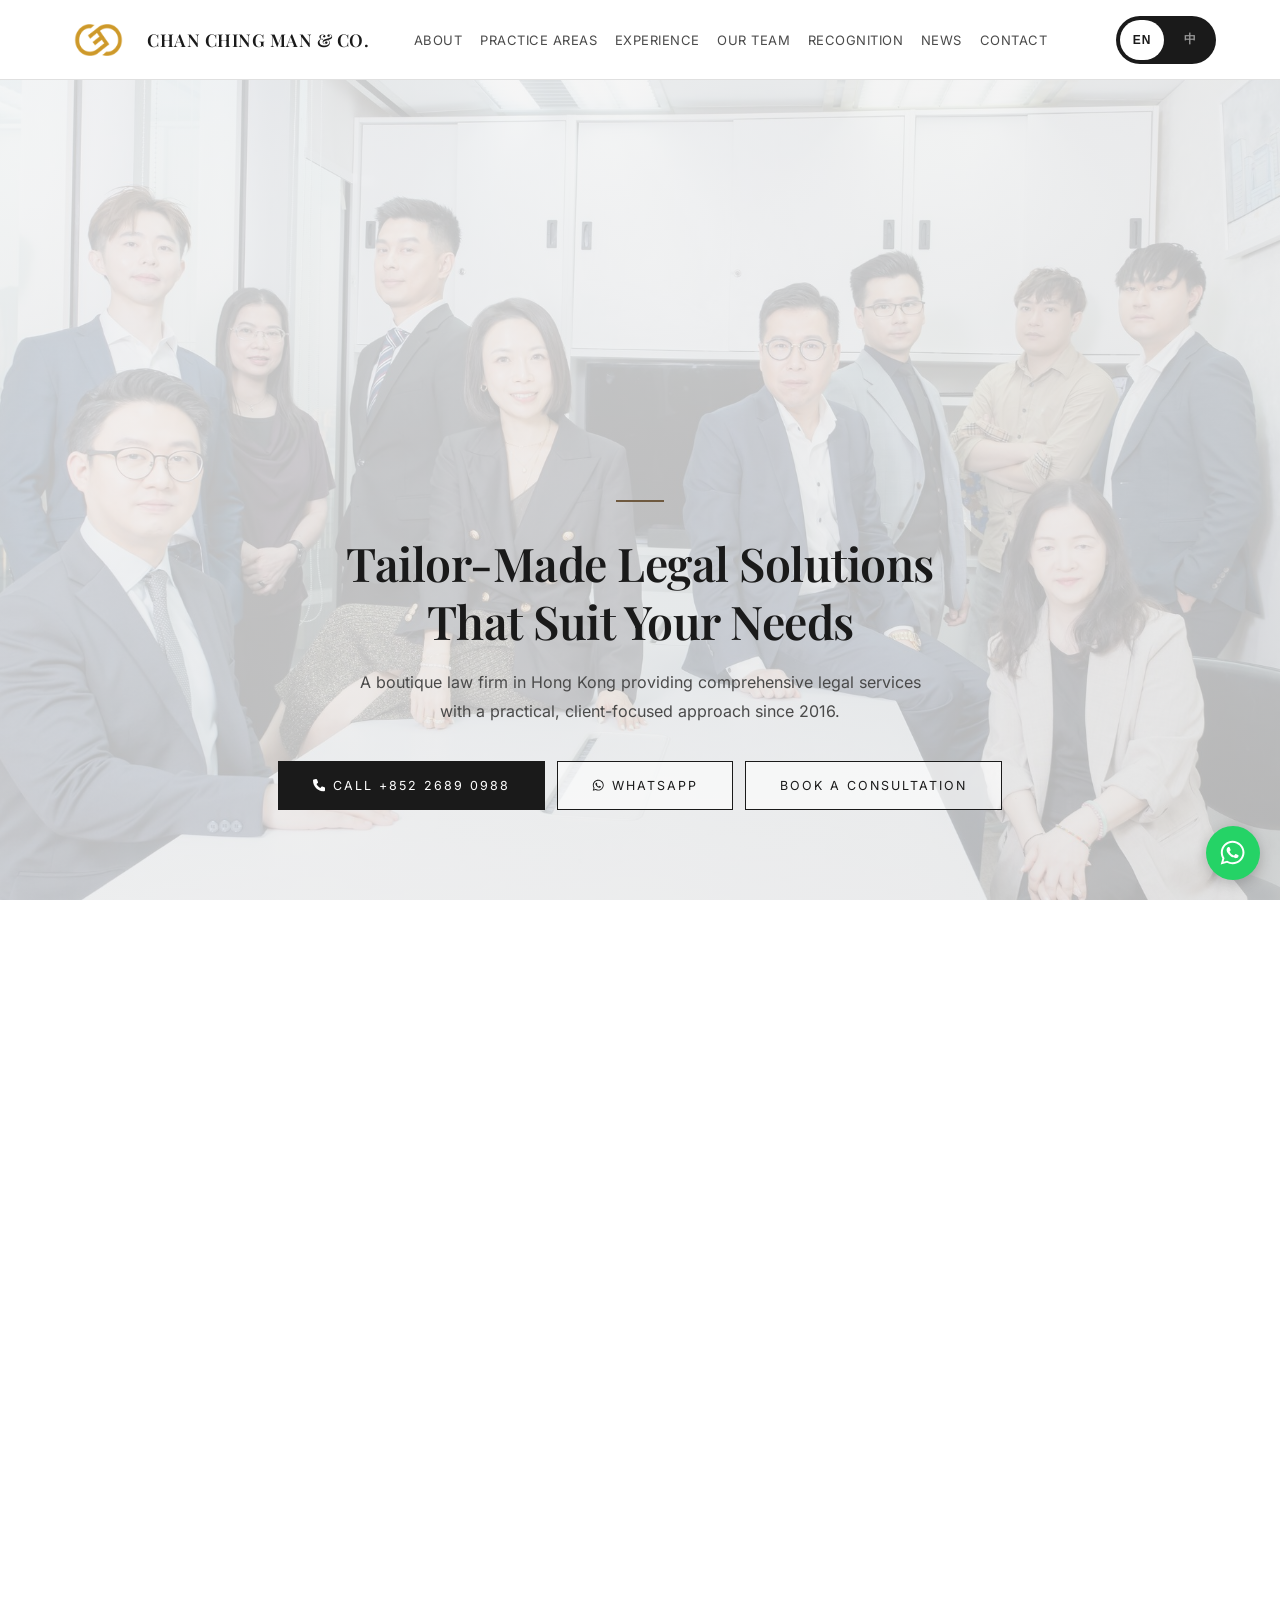
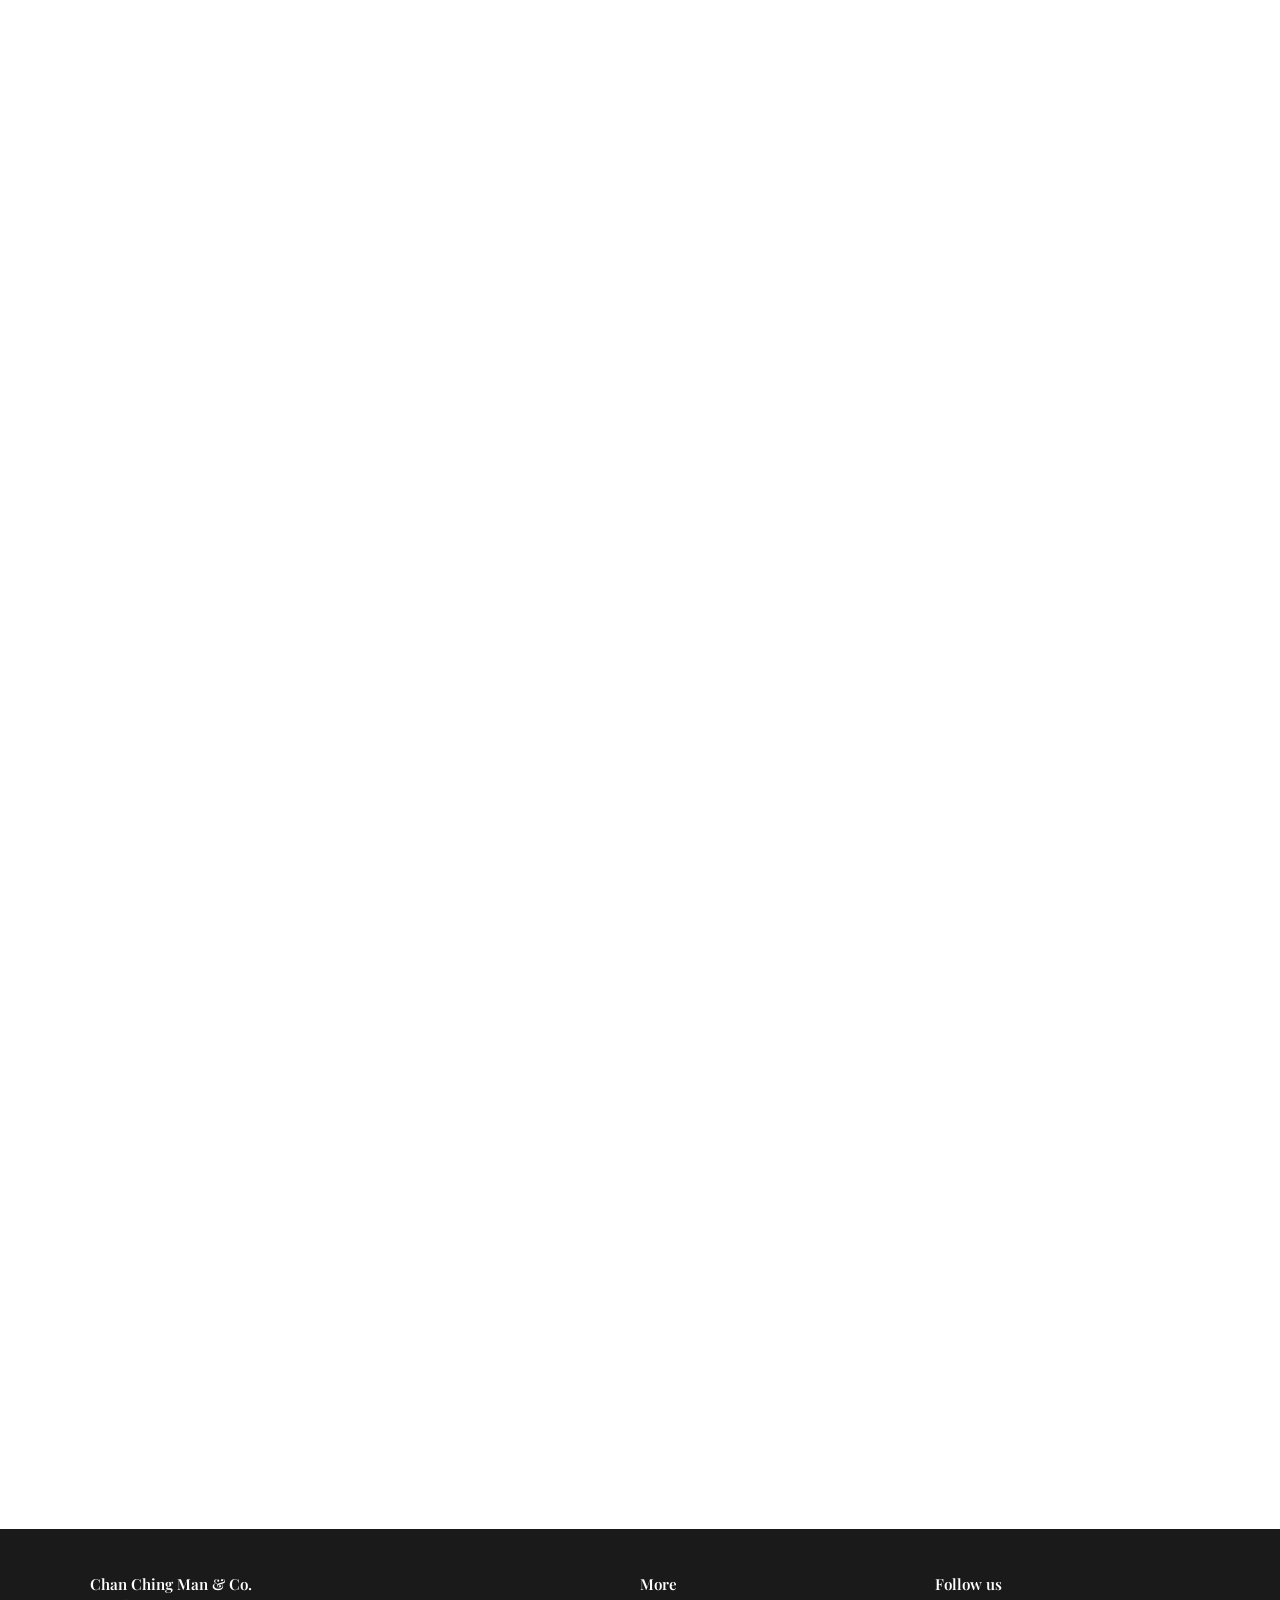
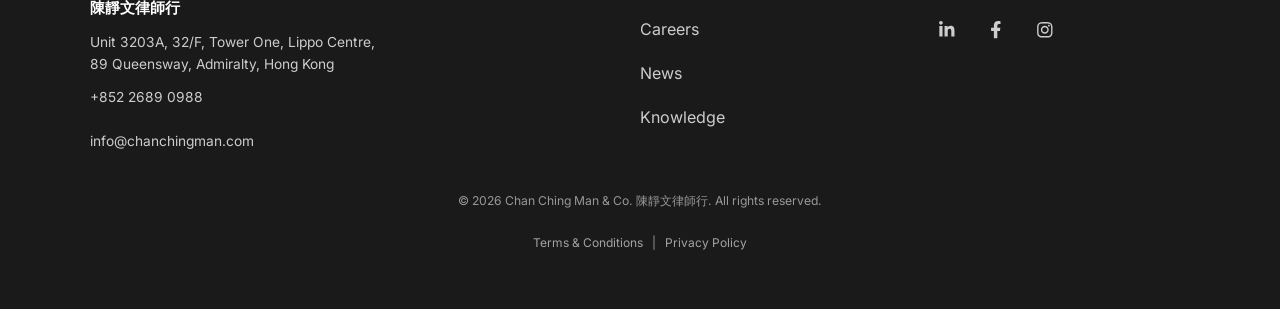
==== commit 3ad5f80d: "Apply 2026-11-19 audit fixes: anchor offset, no-JS reveal, copy/SEO, image attributes, accessibility" ====
--- a/index.html
+++ b/index.html
@@ -11,16 +11,19 @@
     <meta http-equiv="Content-Security-Policy" content="default-src 'self'; base-uri 'self'; object-src 'none'; script-src 'self'; style-src 'self'; font-src 'self'; img-src 'self' data:; frame-src https://www.google.com; connect-src 'self'; worker-src 'self'; manifest-src 'self'; form-action 'self'; upgrade-insecure-requests">
     <meta name="referrer" content="strict-origin-when-cross-origin">
     <title>Chan Ching Man &amp; Co. 陳靜文律師行 | Hong Kong Solicitors</title>
-    <meta name="description" content="Chan Ching Man &amp; Co. is a Hong Kong law firm acting for companies, banks and private clients in arbitration, commercial litigation, fraud and asset recovery and cross-border enforcement, and advising on corporate, compliance and private client matters since 2016. 陳靜文律師行為香港律師行，提供仲裁、爭議解決、公司顧問及私人客戶服務。">
-    <meta name="keywords" content="Hong Kong solicitors, law firm, arbitration, Arbitration Ordinance, HKIAC, fraud, asset recovery, cross-border enforcement, civil litigation, criminal litigation, intellectual property, conveyancing, wills, probate, 香港律師, 律師行, 仲裁, 商標代理">
+    <meta name="description" content="Chan Ching Man &amp; Co. is a Hong Kong boutique law firm founded in 2016 by Ms. Maggie Chan. We advise individuals, families, businesses and private clients on disputes, arbitration, corporate, compliance and private client matters. 陳靜文律師行是香港精品律師行，由陳靜文律師於2016年創辦，提供爭議解決、仲裁、公司、合規及私人客戶法律服務。">
     <meta name="author" content="Chan Ching Man & Co.">
     <meta name="robots" content="index, follow">
     <link rel="canonical" href="https://www.chanchingman.com/">
+    <link rel="alternate" hreflang="en" href="https://www.chanchingman.com/">
+    <link rel="alternate" hreflang="zh-Hant" href="https://www.chanchingman.com/">
+    <link rel="alternate" hreflang="x-default" href="https://www.chanchingman.com/">
 
     <!-- PWA -->
     <link rel="manifest" href="manifest.json">
     <meta name="theme-color" content="#1a2332">
     <meta name="apple-mobile-web-app-capable" content="yes">
+    <meta name="mobile-web-app-capable" content="yes">
     <meta name="apple-mobile-web-app-status-bar-style" content="black-translucent">
     <meta name="apple-mobile-web-app-title" content="CCM Solicitors">
     <link rel="icon" href="favicon.ico" sizes="any">
@@ -100,7 +103,7 @@
 
 <nav>
     <a class="nav-brand" href="#home" aria-label="Chan Ching Man &amp; Co. — Home">
-        <img src="images/site/logo.png" alt="CCM Logo" class="nav-logo" decoding="async" width="69" height="46">
+        <img title="Chan Ching Man &amp; Co. 陳靜文律師行" srcset="images/site/logo.png 69w" sizes="44px" src="images/site/logo.png" alt="CCM Logo" class="nav-logo" decoding="async" width="69" height="46">
         <div class="nav-text">
             <h1>CHAN CHING MAN & CO.</h1>
             <span class="en">Solicitors · Agent for Trade Marks & Patents</span>
@@ -153,14 +156,14 @@
         <div class="gold-line"></div>
     </div>
     <div class="about-content">
-        <p class="en">Chan Ching Man & Co. is a Hong Kong boutique law firm established and founded in 2016 by Maggie. We act for individual, families, businesses, companies, financial institutions and private clients in various kinds of disputes including litigation, mediation and arbitration, and advise on corporate, compliance and private client matters.</p>
-        <p class="cn">陳靜文律師行是一間香港的專業律師行，由陳靜文女士於 2016 年創辦及成立。我們代表個人、家庭、企業、公司、金融機構及私人客戶處理各類爭議，包括訴訟、調解及仲裁，並就企業、合規及私人客戶事務提供法律意見。</p>
+        <p class="en">Chan Ching Man &amp; Co. is a Hong Kong boutique law firm founded in 2016 by our founder, Ms. Maggie Chan. We act for individuals, families, businesses, companies, financial institutions and private clients in various kinds of disputes including litigation, mediation and arbitration, and advise on corporate, compliance and private client matters.</p>
+        <p class="cn">陳靜文律師行是一間香港的專業律師行，由陳靜文律師於 2016 年創辦及成立。我們代表個人、家庭、企業、公司、金融機構及私人客戶處理各類爭議，包括訴訟、調解及仲裁，並就企業、合規及私人客戶事務提供法律意見。</p>
         <p class="en mt-12">We serve a diverse range of clients in Hong Kong, Mainland China and worldwide. We also provide local assistance to foreign law firms that require Hong Kong legal representation, advice on Hong Kong law, or court application(s) in Hong Kong in support of court and/or arbitral proceedings in overseas jurisdictions or enforcement of foreign judgments or arbitral awards.</p>
         <p class="cn mt-12">我們為香港、中國內地及全球各地的多元化客戶提供服務。我們亦為外國律師事務所提供本地協助，包括提供香港的法律代表服務、就香港法律提供意見，或在香港提出法庭申請，以支援海外司法管轄區的法庭及／或仲裁程序，或執行外國的法院判決或仲裁裁決。</p>
         <p class="en mt-12">Our practice area covers civil and commercial disputes, debt recovery, judgment/award enforcement, criminal defence, judicial review, various kinds of disputes including family, employment, personal injury, intellectual property, company and land, and other non-contentious matters like compliance, data protection, commercial transactions, company secretarial matters, conveyancing, wills and probate.</p>
         <p class="cn mt-12">我們的執業領域涵蓋民事及商業爭議、債務追討、判決／裁決執行、刑事辯護、司法覆核；以及家事、僱傭、人身傷害、知識產權、公司及土地等各類爭議；並包括合規、數據保護、商業交易、公司秘書服務、物業轉讓、遺囑及遺產承辦等非爭議性事務。</p>
-        <p class="en mt-12">Chan Ching Man & Co. aims to provide a one-stop center to clients with solutions to resolve their concerns and manage their risks by the most time and costs efficient means.</p>
-        <p class="cn mt-12">陳靜文律師行致力為客戶提供一站式中心，以最具時間及成本效益的方式提供解決方案，協助客戶解決疑慮並管理風險。</p>
+        <p class="en mt-12">Chan Ching Man &amp; Co. aims to provide clients with a one-stop centre, offering solutions to resolve their concerns and manage their risks by the most time- and cost-efficient means.</p>
+        <p class="cn mt-12">陳靜文律師行致力為客戶提供一站式法律服務，以最具時間及成本效益的方式提供解決方案，協助客戶解決疑慮並管理風險。</p>
     </div>
     <div class="about-stats">
         <div class="about-stat">
@@ -177,7 +180,7 @@
         <h2 class="cn">業務範疇</h2>
         <div class="gold-line"></div>
     </div>
-    <p class="practice-intro en">Since Chan Ching Man &amp; Co. was established in 2016, we have strived to provide a wide range of services to individual, families, businesses, companies, financial institutions and private clients in Hong Kong, Mainland China and worldwide. On every engagement we undertake, our most important objective is to relate with clients, understand their core necessities and goals and provide solutions by practical approach.</p>
+    <p class="practice-intro en">Since Chan Ching Man &amp; Co. was established in 2016, we have strived to provide a wide range of services to individuals, families, businesses, companies, financial institutions and private clients in Hong Kong, Mainland China and worldwide. On every engagement we undertake, our most important objective is to relate with clients, understand their core necessities and goals and provide solutions by practical approach.</p>
     <p class="practice-intro cn">自陳靜文律師行於 2016 年成立以來，我們一直致力為香港、中國內地及全球各地的個人、家庭、企業、公司、金融機構及私人客戶提供廣泛的服務。在我們承辦的每一項委託中，我們的首要宗旨是與客戶建立緊密聯繫，深入了解他們的核心需求與目標，並以務實的方式提供解決方案。</p>
     <div class="practice-pillars" role="group" aria-label="Filter practice areas / 篩選業務範疇">
         <button type="button" class="pillar active" data-filter="all" aria-pressed="true"><span class="en-inline">All</span><span class="cn-inline">全部</span></button>
@@ -188,7 +191,7 @@
     <div class="practice-grid">
         <!-- Arbitration -->
         <div class="practice-card" data-cat="dispute">
-            <img class="card-img" loading="lazy" decoding="async" src="images/practice/arbitration.jpg" width="600" height="240" alt="Arbitration">
+            <img class="card-img" loading="lazy" decoding="async" title="Arbitration / 仲裁" srcset="images/practice/arbitration.jpg 600w" sizes="(max-width:768px) 90vw, 300px" src="images/practice/arbitration.jpg" width="600" height="240" alt="Arbitration">
             <h3><button type="button" class="practice-toggle" aria-expanded="false" aria-controls="pd-1">Arbitration<br><span class="cn-inline">仲裁</span></button></h3>
             <div class="practice-detail" id="pd-1">
                 <p class="en">We act as Hong Kong counsel on arbitration and advise on Hong Kong arbitration procedural rules and the Arbitration Ordinance (Cap. 609), supporting foreign counsel and parties in running Hong Kong-seated cases, and handle Hong Kong court applications and proceedings arising before, during, and after an arbitration.</p>
@@ -213,7 +216,7 @@
         </div>
         <!-- Civil Litigation -->
         <div class="practice-card" data-cat="dispute">
-            <img class="card-img" loading="lazy" decoding="async" src="images/practice/civil-litigation.jpg" width="600" height="240" alt="Civil Litigation">
+            <img class="card-img" loading="lazy" decoding="async" title="Civil Litigation / 民事訴訟" srcset="images/practice/civil-litigation.jpg 600w" sizes="(max-width:768px) 90vw, 300px" src="images/practice/civil-litigation.jpg" width="600" height="240" alt="Civil Litigation">
             <h3><button type="button" class="practice-toggle" aria-expanded="false" aria-controls="pd-8">Civil Litigation<br><span class="cn-inline">民事訴訟</span></button></h3>
             <div class="practice-detail" id="pd-8">
                 <p class="en">We provide civil litigation services across a wide variety of cases. With our knowledge of court procedures and various areas of law, we provide effective solutions to solve your problems by instituting or defending cases in respect of but not limited to the following areas:</p>
@@ -231,7 +234,7 @@
         </div>
         <!-- Compliance -->
         <div class="practice-card" data-cat="corporate">
-            <img class="card-img" loading="lazy" decoding="async" src="images/practice/compliance-and-sanctions.jpg" width="600" height="240" alt="Compliance">
+            <img class="card-img" loading="lazy" decoding="async" title="Compliance and Sanctions / 合規及制裁" srcset="images/practice/compliance-and-sanctions.jpg 600w" sizes="(max-width:768px) 90vw, 300px" src="images/practice/compliance-and-sanctions.jpg" width="600" height="240" alt="Compliance">
             <h3><button type="button" class="practice-toggle" aria-expanded="false" aria-controls="pd-7">Compliance<br><span class="cn-inline">合規</span></button></h3>
             <div class="practice-detail" id="pd-7">
                 <p class="en">We advise private and listed companies on Hong Kong sanctions regulations and the restrictions applicable locally, compliance with anti-money laundering and related legislation, screening counterparties and payments, reviewing AML and KYC policies, data protection regulations under the Personal Data (Privacy) Ordinance (Cap. 486), and employment-related regulations under the Employment Ordinance (Cap. 57).</p>
@@ -240,7 +243,7 @@
         </div>
         <!-- Conveyancing -->
         <div class="practice-card" data-cat="private">
-            <img class="card-img" loading="lazy" decoding="async" src="images/practice/conveyancing.jpg" width="600" height="240" alt="Conveyancing">
+            <img class="card-img" loading="lazy" decoding="async" title="Conveyancing / 物業轉讓" srcset="images/practice/conveyancing.jpg 600w" sizes="(max-width:768px) 90vw, 300px" src="images/practice/conveyancing.jpg" width="600" height="240" alt="Conveyancing">
             <h3><button type="button" class="practice-toggle" aria-expanded="false" aria-controls="pd-12">Conveyancing<br><span class="cn-inline">物業轉讓</span></button></h3>
             <div class="practice-detail" id="pd-12">
                 <p class="en">We represent a range of individual and corporate clients in providing the following legal services in relation to residential, industrial and commercial real estate:</p>
@@ -254,13 +257,13 @@
         </div>
         <!-- Corporate Services -->
         <div class="practice-card" data-cat="corporate">
-            <img class="card-img" loading="lazy" decoding="async" src="images/practice/corporate.jpg" width="600" height="240" alt="Corporate Services">
+            <img class="card-img" loading="lazy" decoding="async" title="Corporate Services / 公司服務" srcset="images/practice/corporate.jpg 600w" sizes="(max-width:768px) 90vw, 300px" src="images/practice/corporate.jpg" width="600" height="240" alt="Corporate Services">
             <h3><button type="button" class="practice-toggle" aria-expanded="false" aria-controls="pd-4">Corporate Services<br><span class="cn-inline">企業服務</span></button></h3>
             <div class="practice-detail" id="pd-4">
                 <p class="en">We provide services to our clients at different stages of their corporate lifetime to assist them when they come into operation, manage their existing business relationships, raise funds for growth, and tap into new business opportunities. Our services include:</p>
                 <p class="cn">我們在企業生命週期的不同階段為客戶提供服務，協助他們開業、管理現有業務關係、籌集資金以促進增長，以及發掘新商機。我們的服務包括：</p>
                 <ul>
-                    <li><span class="en-inline">Incorporating a Hong Kong company and putting its governance in place: registered office and secretarial arrangements, director and shareholder documents, shareholders' agreements, share transfers, group reorganisations, and advice on directors' duties</span><span class="cn-inline">在香港成立公司並建立管治架構：包括註冊辦事處及秘書安排、董事及股東文件、股東協議、股份轉讓、集團重組，以及就董事責任提供法律意見</span></li>
+                    <li><span class="en-inline">Incorporating a Hong Kong company and putting its governance in place: registered office and secretarial arrangements, director and shareholder documents, shareholders’ agreements, share transfers, group reorganisations, and advice on directors’ duties</span><span class="cn-inline">在香港成立公司並建立管治架構：包括註冊辦事處及秘書安排、董事及股東文件、股東協議、股份轉讓、集團重組，以及就董事責任提供法律意見</span></li>
                     <li><span class="en-inline">For businesses relocating to Hong Kong: choosing the entity and holding structure, moving contracts across, employment and secondment papers, employment visas, opening bank accounts, leases, and any licences required by specific sectors</span><span class="cn-inline">協助企業遷冊至香港：包括選擇實體及控股架構、轉移合約、處理僱傭及借調文件、辦理工作簽證、開立銀行戶口、處理租賃事宜，以及申請特定行業所需的牌照</span></li>
                     <li><span class="en-inline">Drafting, preparing, and filing Specified Forms with the Companies Registry under the Companies Ordinance (Cap. 622) and the Companies (Winding Up and Miscellaneous Provisions) Ordinance (Cap. 32)</span><span class="cn-inline">根據《公司條例》（第622章）及《公司（清盤及雜項條文）條例》（第32章），草擬、準備並向公司註冊處提交指明表格</span></li>
                     <li><span class="en-inline">Drafting and preparing share purchase agreements</span><span class="cn-inline">草擬及準備股份買賣協議</span></li>
@@ -269,7 +272,7 @@
         </div>
         <!-- Criminal Defence -->
         <div class="practice-card" data-cat="dispute">
-            <img class="card-img" loading="lazy" decoding="async" src="images/practice/criminal-litigation.jpg" width="600" height="240" alt="Criminal Defence">
+            <img class="card-img" loading="lazy" decoding="async" title="Criminal Defence / 刑事辯護" srcset="images/practice/criminal-litigation.jpg 600w" sizes="(max-width:768px) 90vw, 300px" src="images/practice/criminal-litigation.jpg" width="600" height="240" alt="Criminal Defence">
             <h3><button type="button" class="practice-toggle" aria-expanded="false" aria-controls="pd-9">Criminal Defence<br><span class="cn-inline">刑事辯護</span></button></h3>
             <div class="practice-detail" id="pd-9">
                 <p class="en">We represent clients at all levels of court in criminal matters. We start advising our clients on criminal laws and procedures as soon as there are risks of any criminal investigation or charges. After a charge has been laid, we assist our clients in formulating the most effective defence strategy. Our services include:</p>
@@ -287,7 +290,7 @@
         </div>
         <!-- Cross-Border Enforcement -->
         <div class="practice-card" data-cat="dispute">
-            <img class="card-img" loading="lazy" decoding="async" src="images/practice/cross-border-enforcement.jpg" width="600" height="240" alt="Cross-Border Enforcement">
+            <img class="card-img" loading="lazy" decoding="async" title="Cross-Border Enforcement / 跨境執行" srcset="images/practice/cross-border-enforcement.jpg 600w" sizes="(max-width:768px) 90vw, 300px" src="images/practice/cross-border-enforcement.jpg" width="600" height="240" alt="Cross-Border Enforcement">
             <h3><button type="button" class="practice-toggle" aria-expanded="false" aria-controls="pd-3">Cross-Border Enforcement<br><span class="cn-inline">跨境執行</span></button></h3>
             <div class="practice-detail" id="pd-3">
                 <p class="en">We represent clients to enforce Mainland judgments and foreign arbitral awards and judgments in Hong Kong, and support overseas clients and counsel who require Hong Kong relief in aid of proceedings elsewhere. Our work covers:</p>
@@ -301,10 +304,10 @@
         </div>
         <!-- Family & Children -->
         <div class="practice-card" data-cat="private">
-            <img class="card-img" loading="lazy" decoding="async" src="images/practice/family.jpg" width="600" height="240" alt="Family and Children">
+            <img class="card-img" loading="lazy" decoding="async" title="Family and Children / 家事及兒童" srcset="images/practice/family.jpg 600w" sizes="(max-width:768px) 90vw, 300px" src="images/practice/family.jpg" width="600" height="240" alt="Family and Children">
             <h3><button type="button" class="practice-toggle" aria-expanded="false" aria-controls="pd-10">Family &amp; Children<br><span class="cn-inline">家事及兒童</span></button></h3>
             <div class="practice-detail" id="pd-10">
-                <p class="en">We value children's rights and the right to family life. We have experience in sharing the stress of family disputes with our clients and provide solutions to such disputes. We represent clients in divorce and consequent financial arrangements, adoptions domestic violence, child abuse, etc. Our services include:</p>
+                <p class="en">We value children’s rights and the right to family life. We have experience in sharing the stress of family disputes with our clients and provide solutions to such disputes. We represent clients in divorce and consequent financial arrangements, adoptions domestic violence, child abuse, etc. Our services include:</p>
                 <p class="cn">我們重視兒童權利及家庭生活權利。我們在分擔客戶面對家庭糾紛時的壓力方面經驗豐富，並能為該等糾紛提供解決方案。我們代表客戶處理離婚及其後的財務安排、領養、家庭暴力、虐待兒童等事宜。我們的服務包括：</p>
                 <ul>
                     <li><span class="en-inline">Drafting and preparing separation agreements</span><span class="cn-inline">草擬及準備分居協議</span></li>
@@ -318,7 +321,7 @@
         </div>
         <!-- Fraud & Asset Recovery -->
         <div class="practice-card" data-cat="dispute">
-            <img class="card-img" loading="lazy" decoding="async" src="images/practice/fraud-and-asset-recovery.jpg" width="600" height="240" alt="Fraud and asset recovery">
+            <img class="card-img" loading="lazy" decoding="async" title="Fraud and Asset Recovery / 詐騙及資產追討" srcset="images/practice/fraud-and-asset-recovery.jpg 600w" sizes="(max-width:768px) 90vw, 300px" src="images/practice/fraud-and-asset-recovery.jpg" width="600" height="240" alt="Fraud and asset recovery">
             <h3><button type="button" class="practice-toggle" aria-expanded="false" aria-controls="pd-2">Fraud &amp; Asset Recovery<br><span class="cn-inline">詐騙及資產追回</span></button></h3>
             <div class="practice-detail" id="pd-2">
                 <p class="en">We act urgently for victims of commercial and investment fraud, and for banks and trustees whose funds have been misdirected. Our work covers:</p>
@@ -334,7 +337,7 @@
         </div>
         <!-- Intellectual Property -->
         <div class="practice-card" data-cat="private">
-            <img class="card-img" loading="lazy" decoding="async" src="images/practice/ip.jpg" width="600" height="240" alt="Intellectual Property">
+            <img class="card-img" loading="lazy" decoding="async" title="Intellectual Property / 知識產權" srcset="images/practice/ip.jpg 600w" sizes="(max-width:768px) 90vw, 300px" src="images/practice/ip.jpg" width="600" height="240" alt="Intellectual Property">
             <h3><button type="button" class="practice-toggle" aria-expanded="false" aria-controls="pd-11">Intellectual Property<br><span class="cn-inline">知識產權</span></button></h3>
             <div class="practice-detail" id="pd-11">
                 <p class="en">We offer comprehensive services for the protection and enforcement of their intellectual property rights in Hong Kong and other jurisdictions. Our services include:</p>
@@ -349,18 +352,18 @@
         </div>
         <!-- Mediation -->
         <div class="practice-card" data-cat="dispute">
-            <img class="card-img" loading="lazy" decoding="async" src="images/practice/family.jpg" width="600" height="240" alt="Mediation">
+            <img class="card-img" loading="lazy" decoding="async" title="Family and Children / 家事及兒童" srcset="images/practice/family.jpg 600w" sizes="(max-width:768px) 90vw, 300px" src="images/practice/family.jpg" width="600" height="240" alt="Mediation">
             <h3><button type="button" class="practice-toggle" aria-expanded="false" aria-controls="pd-14">Mediation<br><span class="cn-inline">調解</span></button></h3>
             <div class="practice-detail" id="pd-14">
                 <p class="en">We believe litigation should always be a last resort. Our firm takes a "Mediate First" approach, prioritizing amicable, constructive, and cost-effective solutions that protect our clients.</p>
                 <p class="cn">我們深信訴訟應永遠是最後的手段。本行採取「先調解」的方針，優先尋求和睦、具建設性且具成本效益的解決方案，以保障客戶的利益。</p>
                 <p class="en mt-1">Navigating emotionally charged disputes requires specialized guidance. Our principal, Maggie, is an Accredited Family Mediator (HKMAAL) with experience in turning adversarial conflict in disputes relating to divorce, parenting plans, and asset division, into mutually beneficial agreements.</p>
-                <p class="cn mt-1">處理情緒激動的糾紛需要專業的指導。本行首席律師陳靜文女士是香港調解資歷評審協會有限公司的認可家事調解員，擁有豐富經驗，能將涉及離婚、育兒計劃及資產分配的對立衝突，化為互惠互利的協議。</p>
+                <p class="cn mt-1">處理情緒激動的糾紛需要專業的指導。本行首席律師陳靜文是香港調解資歷評審協會有限公司的認可家事調解員，擁有豐富經驗，能將涉及離婚、育兒計劃及資產分配的對立衝突，化為互惠互利的協議。</p>
             </div>
         </div>
         <!-- Wills & Probate -->
         <div class="practice-card" data-cat="private">
-            <img class="card-img" loading="lazy" decoding="async" src="images/practice/wills.jpg" width="600" height="240" alt="Wills">
+            <img class="card-img" loading="lazy" decoding="async" title="Wills and Probate / 遺囑及遺產承辦" srcset="images/practice/wills.jpg 600w" sizes="(max-width:768px) 90vw, 300px" src="images/practice/wills.jpg" width="600" height="240" alt="Wills">
             <h3><button type="button" class="practice-toggle" aria-expanded="false" aria-controls="pd-13">Wills &amp; Probate<br><span class="cn-inline">遺囑及遺產承辦</span></button></h3>
             <div class="practice-detail" id="pd-13">
                 <p class="en">We assist our clients in planning how to best distribute their assets according to their wishes. We provide services in both non-contentious and contentious matters.</p>
@@ -392,22 +395,22 @@
         <div class="case-card">
             <div class="case-tag"><span class="en-inline">TAX · Reported</span><span class="cn-inline">稅務 · 權威判例</span></div>
             <h3 class="case-name"><span class="en-inline">Estate Beneficiary</span><span class="cn-inline">遺產受益人</span></h3>
-            <div class="case-ref">2019–21</div>
-            <p class="en">Represented a beneficiary charged with ad valorem stamp duty on a property transferred to her from her late mother's estate, on an appeal against the assessment on the basis that the transfer should not be chargeable, following which the stamp duty was repaid to the client in full and the Inland Revenue Department amended its practice on stamp duties in respect of transfers out of an estate pursuant to a family arrangement.</p>
+            <div class="case-ref">2019-2021</div>
+            <p class="en">Represented a beneficiary charged with ad valorem stamp duty on a property transferred to her from her late mother’s estate, on an appeal against the assessment on the basis that the transfer should not be chargeable, following which the stamp duty was repaid to the client in full and the Inland Revenue Department amended its practice on stamp duties in respect of transfers out of an estate pursuant to a family arrangement.</p>
             <p class="cn">代表一名受益人，就其從已故母親遺產中獲轉讓物業而被徵收從價印花稅一事提出上訴。我們主張該轉讓不應徵稅；最終印花稅獲全數退還予客戶，而稅務局亦隨後修改了有關根據家庭安排從遺產中轉讓物業的印花稅做法。</p>
         </div>
         <div class="case-card">
             <div class="case-tag"><span class="en-inline">Commercial &amp; Insolvency · Ongoing</span><span class="cn-inline">商業及破產 · 進行中</span></div>
             <h3 class="case-name"><span class="en-inline">Global Elastomers Distributor</span><span class="cn-inline">全球彈性體產品分銷商</span></h3>
             <div class="case-ref"><span class="en-inline">2022</span><span class="cn-inline">2022</span></div>
-            <p class="en">Represented a global elastomers distributor with offices across the globe to recover outstanding payments for goods sold and delivered by a series of over 30 winding-up actions against the client's debtors and to claim against a former senior employee for breach of fiduciary duties involving loss of US$8.3 million and RMB 5.8 million.</p>
+            <p class="en">Represented a global elastomers distributor with offices across the globe to recover outstanding payments for goods sold and delivered by a series of over 30 winding-up actions against the client’s debtors and to claim against a former senior employee for breach of fiduciary duties involving loss of US$8.3 million and RMB 5.8 million.</p>
             <p class="cn">代表一家於全球設有辦事處的彈性體產品分銷商，透過對客戶債務人展開超過30宗清盤程序，追討已售及已交付貨物的未清繳欠款；並就一名前高級僱員違反受信責任導致損失830萬美元及人民幣580萬元一事提出索償。</p>
         </div>
         <div class="case-card">
             <div class="case-tag"><span class="en-inline">Civil Fraud &amp; Asset Recovery</span><span class="cn-inline">民事欺詐與資產追討</span></div>
             <h3 class="case-name"><span class="en-inline">Australian Client</span><span class="cn-inline">澳洲客戶</span></h3>
             <div class="case-ref">2022</div>
-            <p class="en">Represented two Australian pension fund trustees whose fund transfers were diverted into a Hong Kong company's account. Within days we obtained a freezing injunction with Bankers Trust and gagging orders, traced the money through several accounts, and secured summary judgment and a garnishee order. Approximately HK$2.6 million was ultimately recovered for the trustees ahead of other creditors against the same pool of assets.</p>
+            <p class="en">Represented two Australian pension fund trustees whose fund transfers were diverted into a Hong Kong company’s account. Within days we obtained a freezing injunction with Bankers Trust and gagging orders, traced the money through several accounts, and secured summary judgment and a garnishee order. Approximately HK$2.6 million was ultimately recovered for the trustees ahead of other creditors against the same pool of assets.</p>
             <p class="cn">代表兩名澳洲退休金信託人，其資金在轉賬過程中被不法挪用至一間香港公司的賬戶。我們在數天內成功取得資產凍結令，同時獲批 Bankers Trust 披露令及保密令，跨多個賬戶追查資金流向，並最終取得簡易判決與第三債務人命令。我們成功為信託人追討約 260 萬港元，於針對同一資金來源的其他債權人之前優先受償。</p>
         </div>
         <div class="case-card">
@@ -445,12 +448,12 @@
     <div class="team-grid">
         <!-- Maggie Chan -->
         <div class="team-card featured">
-            <img class="team-photo" loading="lazy" decoding="async" src="images/team/maggie.jpg?v=4" width="800" height="1000" alt="Maggie">
+            <img class="team-photo" loading="lazy" decoding="async" title="Portrait of Maggie Chan, founder of Chan Ching Man &amp; Co." srcset="images/team/maggie.jpg?v=4 800w" sizes="(max-width:768px) 90vw, 260px" src="images/team/maggie.jpg?v=4" width="800" height="1000" alt="Maggie">
             <div class="team-info">
                 <h3><span class="en-inline">Maggie Chan</span><span class="cn-inline">陳靜文律師</span></h3>
                 <div class="role en">Founder & Principal Solicitor</div>
                 <div class="role cn">創辦人及主管律師</div>
-                <p class="en">Maggie acts for companies and private clients in civil and commercial disputes, fraud and asset recovery, and cross-border enforcement, and leads the firm's arbitration work. She appears regularly in arbitration-related proceedings in the Hong Kong Court of First Instance and the Court of Appeal, including applications to set aside awards and for interim measures, and acts in criminal matters at every level of court. Her wider disputes work covers asset tracing, shareholder remedies and directors' duties claims, land and tenancy disputes, trade marks, employment, and estates. She also advises on setting up and structuring companies, moving a business to Hong Kong, trusts and funds including digital assets, and sanctions and compliance for banks and Hong Kong companies. Maggie is an Accredited Family Mediator (HKMAAL) and a Civil Celebrant of Marriages. She founded the firm in 2016, having trained at Lo &amp; Lo, a Hong Kong law firm established for over 100 years.</p>
+                <p class="en">Maggie acts for companies and private clients in civil and commercial disputes, fraud and asset recovery, and cross-border enforcement, and leads the firm’s arbitration work. She appears regularly in arbitration-related proceedings in the Hong Kong Court of First Instance and the Court of Appeal, including applications to set aside awards and for interim measures, and acts in criminal matters at every level of court. Her wider disputes work covers asset tracing, shareholder remedies and directors’ duties claims, land and tenancy disputes, trade marks, employment, and estates. She also advises on setting up and structuring companies, moving a business to Hong Kong, trusts and funds including digital assets, and sanctions and compliance for banks and Hong Kong companies. Maggie is an Accredited Family Mediator (HKMAAL) and a Civil Celebrant of Marriages. She founded the firm in 2016, having trained at Lo &amp; Lo, a Hong Kong law firm established for over 100 years.</p>
                 <p class="cn">陳律師代表企業及私人客戶處理民事及商業爭議、詐騙及資產追討，以及跨境執行事宜，並主導本所的仲裁業務。她經常於香港原訟法庭及上訴法庭處理與仲裁相關的程序，包括撤銷裁決及臨時措施的申請，亦於各級法院處理刑事案件。其爭議業務亦涵蓋資產追蹤、股東救濟及董事職責索償、土地及租務糾紛、商標、僱傭及遺產事宜。她同時就成立及重組公司、將業務遷移至香港、信託及基金（包括數字資產），以及銀行和香港公司的制裁與合規事宜提供意見。陳律師為香港認可家事調解員（HKMAAL）及民事婚禮監禮人。她於2016年創立本所，此前曾於 Lo &amp; Lo 接受訓練，該所為一家成立逾百年的香港律師事務所。</p>
                 <div class="credentials">
                     <div class="credential"><div class="c-label"><span class="en-inline">Hong Kong</span><span class="cn-inline">香港</span></div><div class="c-value">2010</div></div>
@@ -465,7 +468,7 @@
         </div>
         <!-- Leon Chiu -->
         <div class="team-card" data-card-toggle>
-            <img class="team-photo" loading="lazy" decoding="async" src="images/team/leon.jpg?v=7" width="800" height="1000" alt="Leon">
+            <img class="team-photo" loading="lazy" decoding="async" title="Portrait of Leon Chiu" srcset="images/team/leon.jpg?v=7 800w" sizes="(max-width:768px) 90vw, 260px" src="images/team/leon.jpg?v=7" width="800" height="1000" alt="Leon">
             <div class="team-info">
                 <h3><span class="en-inline">Leon Chiu</span><span class="cn-inline">趙英安律師</span></h3>
                 <div class="role en">Associate Solicitor</div>
@@ -478,7 +481,7 @@
         </div>
         <!-- Alex Li -->
         <div class="team-card" data-card-toggle>
-            <img class="team-photo" loading="lazy" decoding="async" src="images/team/alex.jpg?v=7" width="800" height="1000" alt="Alex">
+            <img class="team-photo" loading="lazy" decoding="async" title="Portrait of Alex Li" srcset="images/team/alex.jpg?v=7 800w" sizes="(max-width:768px) 90vw, 260px" src="images/team/alex.jpg?v=7" width="800" height="1000" alt="Alex">
             <div class="team-info">
                 <h3><span class="en-inline">Alex Li</span><span class="cn-inline">李旻軒律師</span></h3>
                 <div class="role en">Associate Solicitor</div>
@@ -491,7 +494,7 @@
         </div>
         <!-- John Wan -->
         <div class="team-card" data-card-toggle>
-            <img class="team-photo" loading="lazy" decoding="async" src="images/team/john.jpg?v=7" width="800" height="1000" alt="John">
+            <img class="team-photo" loading="lazy" decoding="async" title="Portrait of John Wan" srcset="images/team/john.jpg?v=7 800w" sizes="(max-width:768px) 90vw, 260px" src="images/team/john.jpg?v=7" width="800" height="1000" alt="John">
             <div class="team-info">
                 <h3><span class="en-inline">John Wan</span><span class="cn-inline">尹國鈞律師</span></h3>
                 <div class="role en">Associate Solicitor</div>
@@ -504,7 +507,7 @@
         </div>
         <!-- Tindy Kwong -->
         <div class="team-card" data-card-toggle>
-            <img class="team-photo" loading="lazy" decoding="async" src="images/team/tindy.jpg?v=7" width="800" height="1000" alt="Tindy">
+            <img class="team-photo" loading="lazy" decoding="async" title="Portrait of Tindy Kwong" srcset="images/team/tindy.jpg?v=7 800w" sizes="(max-width:768px) 90vw, 260px" src="images/team/tindy.jpg?v=7" width="800" height="1000" alt="Tindy">
             <div class="team-info">
                 <h3><span class="en-inline">Tindy Kwong</span><span class="cn-inline">鄺天狄先生</span></h3>
                 <div class="role en">Legal Executive</div>
@@ -517,7 +520,7 @@
         </div>
         <!-- Jayden Lee -->
         <div class="team-card" data-card-toggle>
-            <img class="team-photo" loading="lazy" decoding="async" src="images/team/jayden.jpg?v=7" width="800" height="1000" alt="Jayden">
+            <img class="team-photo" loading="lazy" decoding="async" title="Portrait of Jayden Lee" srcset="images/team/jayden.jpg?v=7 800w" sizes="(max-width:768px) 90vw, 260px" src="images/team/jayden.jpg?v=7" width="800" height="1000" alt="Jayden">
             <div class="team-info">
                 <h3><span class="en-inline">Jayden Lee</span><span class="cn-inline">李泫錞先生</span></h3>
                 <div class="role en">Litigation Officer</div>
@@ -530,7 +533,7 @@
         </div>
         <!-- Alan Ng -->
         <div class="team-card" data-card-toggle>
-            <img class="team-photo" loading="lazy" decoding="async" src="images/team/alan.jpg?v=7" width="800" height="1000" alt="Alan">
+            <img class="team-photo" loading="lazy" decoding="async" title="Portrait of Alan Ng" srcset="images/team/alan.jpg?v=7 800w" sizes="(max-width:768px) 90vw, 260px" src="images/team/alan.jpg?v=7" width="800" height="1000" alt="Alan">
             <div class="team-info">
                 <h3><span class="en-inline">Alan Ng</span><span class="cn-inline">吳仲文先生</span></h3>
                 <div class="role en">Litigation Officer</div>
@@ -553,16 +556,16 @@
     </div>
     <div class="award-grid">
         <div class="award-card">
-            <div class="award-badge"><img loading="lazy" decoding="async" src="award-alb-2026-v5.png" alt="ALB Hong Kong Law Awards 2026 Finalist" width="200" height="200"></div>
+            <div class="award-badge"><img loading="lazy" decoding="async" title="ALB Hong Kong Law Awards 2026 - Rising Law Firm of the Year Finalist" srcset="award-alb-2026-v5.png 200w" sizes="200px" src="award-alb-2026-v5.png" alt="ALB Hong Kong Law Awards 2026 Finalist" width="200" height="200"></div>
             <div class="award-status"><span class="en-inline">Finalist · 2026</span><span class="cn-inline">入圍決選 · 2026</span></div>
             <h3><span class="en-inline">ALB Hong Kong Law Awards</span><span class="cn-inline">ALB 香港法律大獎</span></h3>
-            <p class="en">Run by Asian Legal Business, the Thomson Reuters legal title for the region, and held every year since 2001. Finalists are chosen on written submission by an independent panel of senior figures from the profession. The 2026 Hong Kong edition was the programme's 25th and drew a record number of entries.</p>
+            <p class="en">Run by Asian Legal Business, the Thomson Reuters legal title for the region, and held every year since 2001. Finalists are chosen on written submission by an independent panel of senior figures from the profession. The 2026 Hong Kong edition was the programme’s 25th and drew a record number of entries.</p>
             <p class="cn">由湯森路透旗下亞洲區法律刊物《Asian Legal Business》主辦，自2001年起每年舉行。入圍名單由業界資深人士組成的獨立評審團根據書面提交資料選出。2026年香港站為該獎項第25屆，並創下參選數目新高。</p>
         </div>
         <div class="award-card">
-            <div class="award-badge"><img loading="lazy" decoding="async" src="award-hkmob-2023.png" alt="Hong Kong's Most Outstanding Business Awards 2023" width="440" height="230"></div>
+            <div class="award-badge"><img loading="lazy" decoding="async" title="Hong Kong's Most Outstanding Business Awards 2023" srcset="award-hkmob-2023.png 440w" sizes="440px" src="award-hkmob-2023.png" alt="Hong Kong's Most Outstanding Business Awards 2023" width="440" height="230"></div>
             <div class="award-status"><span class="en-inline">Awarded · 2023</span><span class="cn-inline">獲獎 · 2023</span></div>
-            <h3><span class="en-inline">Hong Kong's Most Outstanding Business</span><span class="cn-inline">香港最優秀企業大獎</span></h3>
+            <h3><span class="en-inline">Hong Kong’s Most Outstanding Business</span><span class="cn-inline">香港最優秀企業大獎</span></h3>
             <p class="en">Presented by CORPHUB and judged by industry leaders, Chamber of Commerce members and editors against four criteria: management and governance, competitiveness, innovation in services, and corporate social responsibility.</p>
             <p class="cn">由 CORPHUB 頒發，並由業界領袖、商會會員及編輯團隊依據四項標準評審：管理及企業治理、競爭力、服務創新，以及企業社會責任。</p>
         </div>
@@ -602,11 +605,11 @@
             <div class="news-more"><span class="en-inline">Read full article</span><span class="cn-inline">閱讀全文</span></div>
             <div class="news-full">
                 <figure class="news-photo">
-                    <img loading="lazy" decoding="async" src="images/news/hkmob-awards-2023.jpg" width="1200" height="900" alt="Maggie at the Hong Kong Most Outstanding Business (HKMOB) Awards 2023 / 陳靜文律師於 2023 年度香港最優秀企業大獎頒獎典禮">
+                    <img loading="lazy" decoding="async" title="Maggie at the Hong Kong Most Outstanding Business (HKMOB) Awards 2023 / 陳靜文律師於 2023 年度香港最優秀企業大獎頒獎典禮" srcset="images/news/hkmob-awards-2023.jpg 1200w" sizes="(max-width:768px) 90vw, 700px" src="images/news/hkmob-awards-2023.jpg" width="1200" height="900" alt="Maggie at the Hong Kong Most Outstanding Business (HKMOB) Awards 2023 / 陳靜文律師於 2023 年度香港最優秀企業大獎頒獎典禮">
                     <figcaption><span class="en-inline">Hong Kong Most Outstanding Business (HKMOB) Awards 2023</span><span class="cn-inline">2023 年度「香港最優秀企業大獎」頒獎典禮</span></figcaption>
                 </figure>
                 <div class="en">
-                    <p>While this prestigious recognition highlights our firm's commercial growth, our true success lies in the relationships we build. We have always believed that exceptional legal practice requires more than just technical precision—it demands genuine warmth, empathy, and a human touch. Even as we scale to navigate complex corporate and legal landscapes, our core mission remains to provide a supportive, personal, and reassuring experience for every client.</p>
+                    <p>While this prestigious recognition highlights our firm’s commercial growth, our true success lies in the relationships we build. We have always believed that exceptional legal practice requires more than just technical precision—it demands genuine warmth, empathy, and a human touch. Even as we scale to navigate complex corporate and legal landscapes, our core mission remains to provide a supportive, personal, and reassuring experience for every client.</p>
                     <p>This award belongs to our dedicated team and above all, our clients, who inspire us to combine commercial strength with authentic care. Thank you for walking this journey with us.</p>
                 </div>
                 <div class="cn">
@@ -624,7 +627,7 @@
             <div class="news-more"><span class="en-inline">Read full article</span><span class="cn-inline">閱讀全文</span></div>
             <div class="news-full">
                 <figure class="news-photo">
-                    <img loading="lazy" decoding="async" src="images/news/ccm-10th-anniversary-gala-2026.jpg?v=2" width="1400" height="801" alt="The CCM team raising a toast at the 10th Anniversary Gala on 29 May 2026 / 陳靜文律師行團隊於 2026 年 5 月 29 日十周年慶典晚宴上舉杯祝酒">
+                    <img loading="lazy" decoding="async" title="The CCM team raising a toast at the 10th Anniversary Gala on 29 May 2026 / 陳靜文律師行團隊於 2026 年 5 月 29 日十周年慶典晚宴上舉杯祝酒" srcset="images/news/ccm-10th-anniversary-gala-2026.jpg?v=2 1400w" sizes="(max-width:768px) 90vw, 700px" src="images/news/ccm-10th-anniversary-gala-2026.jpg?v=2" width="1400" height="801" alt="The CCM team raising a toast at the 10th Anniversary Gala on 29 May 2026 / 陳靜文律師行團隊於 2026 年 5 月 29 日十周年慶典晚宴上舉杯祝酒">
                     <figcaption><span class="en-inline">CCM 10th Anniversary Gala · 29 May 2026</span><span class="cn-inline">陳靜文律師行十周年慶典晚宴 · 2026 年 5 月 29 日</span></figcaption>
                 </figure>
                 <div class="en">
@@ -650,11 +653,11 @@
             <div class="news-more"><span class="en-inline">Read full article</span><span class="cn-inline">閱讀全文</span></div>
             <div class="news-full">
                 <figure class="news-photo">
-                    <img loading="lazy" decoding="async" src="images/news/alb-hk-law-awards-2026.jpg?v=3" width="1400" height="768" alt="The CCM team at the ALB Hong Kong Law Awards 2026, Finalist for Rising Law Firm of the Year / 陳靜文律師行團隊出席 2026 年度 ALB 香港法律大獎「年度最佳新晉律師行」入圍決賽">
+                    <img loading="lazy" decoding="async" title="The CCM team at the ALB Hong Kong Law Awards 2026, Finalist for Rising Law Firm of the Year / 陳靜文律師行團隊出席 2026 年度 ALB 香港法律大獎「年度最佳新晉律師行」入圍決賽" srcset="images/news/alb-hk-law-awards-2026.jpg?v=3 1400w" sizes="(max-width:768px) 90vw, 700px" src="images/news/alb-hk-law-awards-2026.jpg?v=3" width="1400" height="768" alt="The CCM team at the ALB Hong Kong Law Awards 2026, Finalist for Rising Law Firm of the Year / 陳靜文律師行團隊出席 2026 年度 ALB 香港法律大獎「年度最佳新晉律師行」入圍決賽">
                     <figcaption><span class="en-inline">ALB Hong Kong Law Awards 2026</span><span class="cn-inline">2026 年度 ALB 香港法律大獎</span></figcaption>
                 </figure>
                 <div class="en">
-                    <p>Thank you to Asian Legal Business (Thomson Reuters) for recognizing our rapid growth and the high-calibre results we consistently deliver for our clients. Being named a finalist alongside Hong Kong's most dynamic legal minds is a major milestone and honour for our firm as we celebrate a decade of practice, while also celebrating the 25th anniversary of the prestigious ALB Hong Kong Law Awards.</p>
+                    <p>Thank you to Asian Legal Business (Thomson Reuters) for recognizing our rapid growth and the high-calibre results we consistently deliver for our clients. Being named a finalist alongside Hong Kong’s most dynamic legal minds is a major milestone and honour for our firm as we celebrate a decade of practice, while also celebrating the 25th anniversary of the prestigious ALB Hong Kong Law Awards.</p>
                     <p>This achievement would not be possible without the hard work, passion, and brilliance of our entire team—as well as the unwavering trust and support of our clients, barristers, and partners.</p>
                     <p>We look forward to continuing to serve as a trusted partner to our clients and community in Hong Kong and beyond throughout the next decade.</p>
                 </div>
@@ -711,7 +714,7 @@
                         <li>Is there sufficient evidence to support the prosecution?</li>
                         <li>Is it in the public interest to bring the prosecution?</li>
                     </ul>
-                    <p>Straightforward prosecutions may be handled by the Police or other investigative agencies without the involvement of the Secretary for Justice, and may be reviewed in the Magistrates' Courts by Senior Court Prosecutors. Serious criminal offences such as murder, rape and armed robbery are generally tried in the Court of First Instance of the High Court by a judge sitting with a jury.</p>
+                    <p>Straightforward prosecutions may be handled by the Police or other investigative agencies without the involvement of the Secretary for Justice, and may be reviewed in the Magistrates’ Courts by Senior Court Prosecutors. Serious criminal offences such as murder, rape and armed robbery are generally tried in the Court of First Instance of the High Court by a judge sitting with a jury.</p>
                     <h4>Civil Proceedings</h4>
                     <p>Civil proceedings may be brought by the HKSAR Government or by any individual, institution, company or organisation seeking relief against the HKSAR Government or against any individual, institution, company or organisation — including claims for compensation and orders to resolve disputes concerning contracts, shareholders, employment, land and tenancies.</p>
                     <p>Civil cases mainly concern contract law, tort law, property law, administrative law, family law and revenue law:</p>
@@ -750,19 +753,19 @@
         </div>
         <div class="blog-card" data-card-toggle>
             <h3><span class="en-inline">Solicitors vs Barristers</span><span class="cn-inline">事務律師 VS 大律師</span></h3>
-            <p class="blog-summary en">An overview of the differences between solicitors and barristers in Hong Kong's legal system.</p>
+            <p class="blog-summary en">An overview of the differences between solicitors and barristers in Hong Kong’s legal system.</p>
             <p class="blog-summary cn">介紹香港法律制度中事務律師與大律師的分別。</p>
             <div class="blog-more"><span class="en-inline">Read article</span><span class="cn-inline">查看圖解</span></div>
             <div class="blog-full">
                 <div class="en">
                     <p>In Hong Kong the legal profession is divided into solicitors and barristers, each with a distinct role.</p>
                     <h4>Solicitors</h4>
-                    <p>Solicitors generally work in law firms, where they handle legal documents such as drafting contracts and preparing sale and purchase agreements. In Hong Kong, a solicitor's rights of audience before the courts are subject to certain restrictions.</p>
+                    <p>Solicitors generally work in law firms, where they handle legal documents such as drafting contracts and preparing sale and purchase agreements. In Hong Kong, a solicitor’s rights of audience before the courts are subject to certain restrictions.</p>
                     <h4>Barristers</h4>
                     <p>Barristers specialise in litigation and advocacy, representing clients and speaking in court. In Hong Kong, barristers enjoy rights of audience before all courts. Alongside their litigation work, barristers also provide clients with specialist legal advice.</p>
                 </div>
                 <div class="cn" lang="zh-Hant">
-                    <img loading="lazy" decoding="async" src="images/site/239cc3_83199115634a426baad552e016da7833.jpg" width="454" height="341" alt="事務律師與大律師的分別（圖解）">
+                    <img loading="lazy" decoding="async" title="事務律師與大律師的分別（圖解）" srcset="images/site/239cc3_83199115634a426baad552e016da7833.jpg 454w" sizes="(max-width:768px) 90vw, 400px" src="images/site/239cc3_83199115634a426baad552e016da7833.jpg" width="454" height="341" alt="事務律師與大律師的分別（圖解）">
                 </div>
             </div>
         </div>
@@ -777,7 +780,7 @@
                     <h4>1. Stop</h4>
                     <p>Section 65(1) of the Road Traffic Ordinance provides that where an accident causes injury to another person, or damage to another vehicle or to property nearby, the driver must stop. The driver should remain at the scene for a sufficient period so that any person may obtain the relevant particulars from the driver.</p>
                     <h4>2. Provide particulars</h4>
-                    <p>Under section 65(2) of the Road Traffic Ordinance, a driver involved in an accident must, when required, give a police officer the relevant particulars, including the driver's name and address, the name and address of the vehicle owner, and the vehicle's registration number. This is a personal duty: the driver must provide the particulars in person and cannot leave the scene after asking a passenger to provide them instead.</p>
+                    <p>Under section 65(2) of the Road Traffic Ordinance, a driver involved in an accident must, when required, give a police officer the relevant particulars, including the driver’s name and address, the name and address of the vehicle owner, and the vehicle’s registration number. This is a personal duty: the driver must provide the particulars in person and cannot leave the scene after asking a passenger to provide them instead.</p>
                     <h4>3. Report the accident</h4>
                     <p>If there is no one at the scene to whom the driver can give particulars, the driver must, under section 56(2A) of the Road Traffic Ordinance, report the accident in person at the nearest police station within 24 hours.</p>
                     <h4>4. Preserve evidence</h4>
@@ -880,7 +883,7 @@
         </div>
         <div class="contact-wechat">
             <img class="wechat-qr" loading="lazy" decoding="async"
-                src="images/site/wechat-qr.jpg"
+                title="WeChat QR Code / 微信二維碼" srcset="images/site/wechat-qr.jpg 180w" sizes="180px" src="images/site/wechat-qr.jpg"
                 alt="WeChat QR / 微信二維碼" width="180" height="180">
             <h4 class="en"><svg class="ico ico-weixin" aria-hidden="true" focusable="false"><use href="#i-weixin"/></svg> WeChat</h4>
             <h4 class="cn"><svg class="ico ico-weixin" aria-hidden="true" focusable="false"><use href="#i-weixin"/></svg> 微信</h4>
@@ -1076,7 +1079,7 @@
 
                     <h4 class="en">4. Third-party services</h4>
                     <h4 class="cn">4. 第三方服務</h4>
-                    <p class="en">Fonts and images on this website are hosted on the website itself. The Google map in the Contact section loads only if you press "Show map"; Google then receives your IP address and browser information under Google's own privacy policy. Links to WhatsApp, WeChat, LinkedIn, Facebook and Instagram take you to those services, which handle your data under their own policies. The website is served by GitHub Pages, which may keep standard technical server logs (such as IP addresses) for security purposes.</p>
+                    <p class="en">Fonts and images on this website are hosted on the website itself. The Google map in the Contact section loads only if you press "Show map"; Google then receives your IP address and browser information under Google’s own privacy policy. Links to WhatsApp, WeChat, LinkedIn, Facebook and Instagram take you to those services, which handle your data under their own policies. The website is served by GitHub Pages, which may keep standard technical server logs (such as IP addresses) for security purposes.</p>
                     <p class="cn">本網站的字型及圖片均由網站本身提供。「聯絡我們」部分的 Google 地圖只會在您按下「顯示地圖」後才載入；屆時 Google 會按其私隱政策收到您的 IP 地址及瀏覽器資料。WhatsApp、微信、LinkedIn、Facebook 及 Instagram 的連結會帶您前往該等服務，並由其按各自的政策處理您的資料。本網站由 GitHub Pages 提供，其可能為保安目的保留一般技術伺服器紀錄（例如 IP 地址）。</p>
 
                     <h4 class="en">5. Retention, security and disclosure</h4>
--- a/styles.css
+++ b/styles.css
@@ -23,7 +23,7 @@
   --text:#2c2c2c;
   --text-light:#666666;
 }
-html{scroll-behavior:smooth}
+html{scroll-behavior:smooth;scroll-padding-top:96px}
 body{font-family:'Inter',sans-serif;color:var(--text);line-height:1.7;background:var(--white)}
 
 /* Language Toggle */
@@ -240,8 +240,8 @@
 .nav-links{gap:1.4rem}
 
 /* Scroll fade-in */
-.reveal{opacity:0;transform:translateY(24px);transition:opacity .65s ease,transform .65s ease}
-.reveal.visible{opacity:1;transform:none}
+.js .reveal{opacity:0;transform:translateY(24px);transition:opacity .65s ease,transform .65s ease}
+.js .reveal.visible{opacity:1;transform:none}
 
 /* Floating buttons */
 .whatsapp-float{position:fixed;right:20px;bottom:20px;width:54px;height:54px;background:#25D366;color:#fff;border-radius:50%;display:flex;align-items:center;justify-content:center;font-size:1.7rem;box-shadow:0 4px 14px rgba(0,0,0,.2);z-index:998;transition:transform .3s;text-decoration:none}
@@ -540,7 +540,21 @@
    Knowledge, Careers, enquiry form, legal modals, team profiles and
    testimonials. Short centred UI text stays centred (hero tagline, section
    titles, nav/buttons, contact details, WeChat block, footer copyright and
-   the Apply Now button line). Headings are intentionally NOT justified. */
-p,li{text-align:justify;-webkit-hyphens:auto;hyphens:auto}
+   the Apply Now button line). Headings are intentionally NOT justified.
+   Hyphenation is disabled so words are never split across lines (2026-11-13). */
+p,li{text-align:justify;-webkit-hyphens:none;hyphens:none;word-break:normal;overflow-wrap:normal}
 .about-content,.practice-intro,.practice-detail{text-align:justify}
 .hero-content p,.contact-item p,.contact-wechat p,footer>p,.case-note,.careers .about-content>p:last-child{text-align:center;-webkit-hyphens:none;hyphens:none}
+
+/* ===== Accessibility: readable type + touch targets (2026-11-19) =====
+   Smallest UI labels -> 12px; body/nav text -> 13px; profile links get
+   a 44px tap target. Appended after the justified-copy overrides. */
+.nav-links a{font-size:.8125rem}
+@media(min-width:1181px){.nav-text span{font-size:.75rem}}
+.lang-btn,.team-info .role,.team-info .languages,.credential .c-label,.credential-no-value .c-label,.news-meta,.blog-card .blog-date,.legal-panel .legal-updated,footer .footer-legal,.case-tag,.case-ref,.award-status,.about-stat .label,.pillar,.news-photo figcaption{font-size:.75rem}
+.practice-card p,.practice-detail,.team-info p,.contact-wechat p,.case-card p,.case-note,.award-card p,.blog-card p,.news-more{font-size:.8125rem}
+.profile-link{display:inline-flex;align-items:center;min-height:44px;margin-top:4px;font-size:.8125rem}
+@media(max-width:768px){
+  .lang-btn{font-size:.75rem}
+  .pillar{font-size:.75rem;padding:10px 14px}
+}
